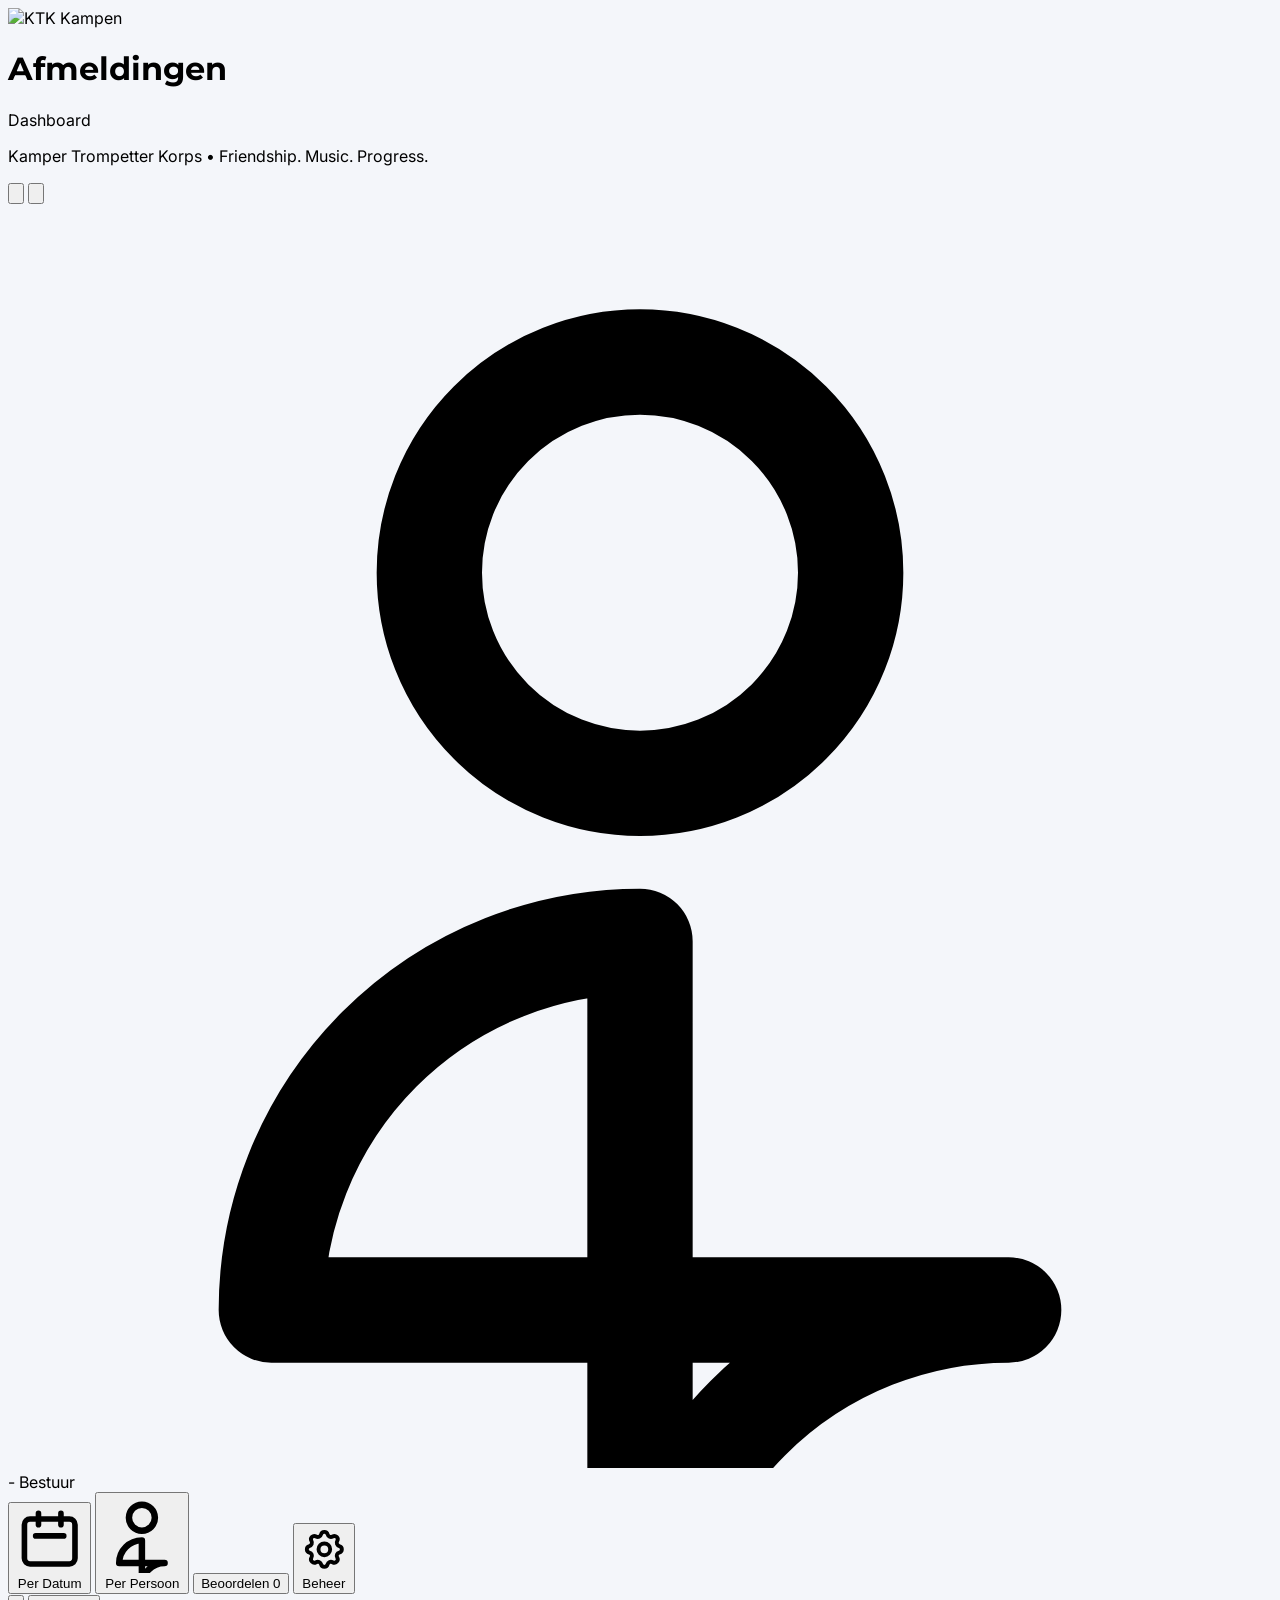
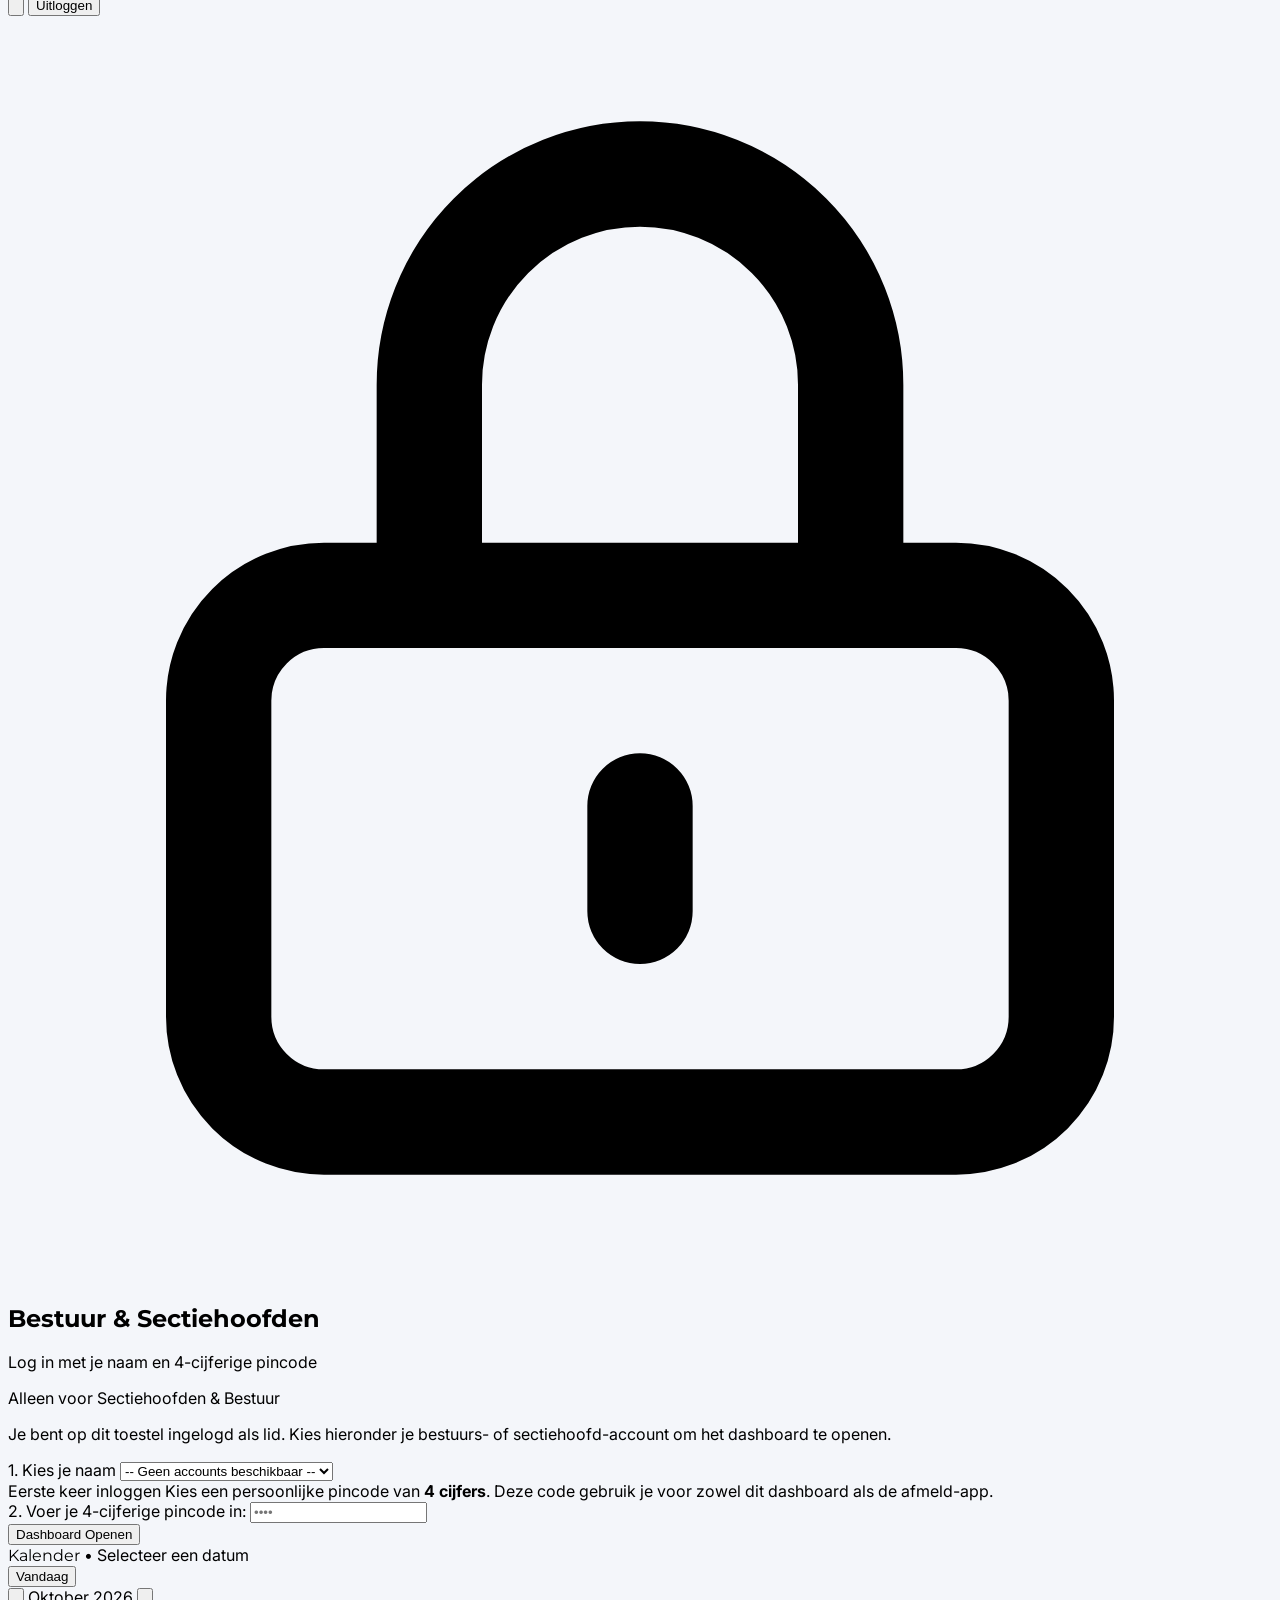
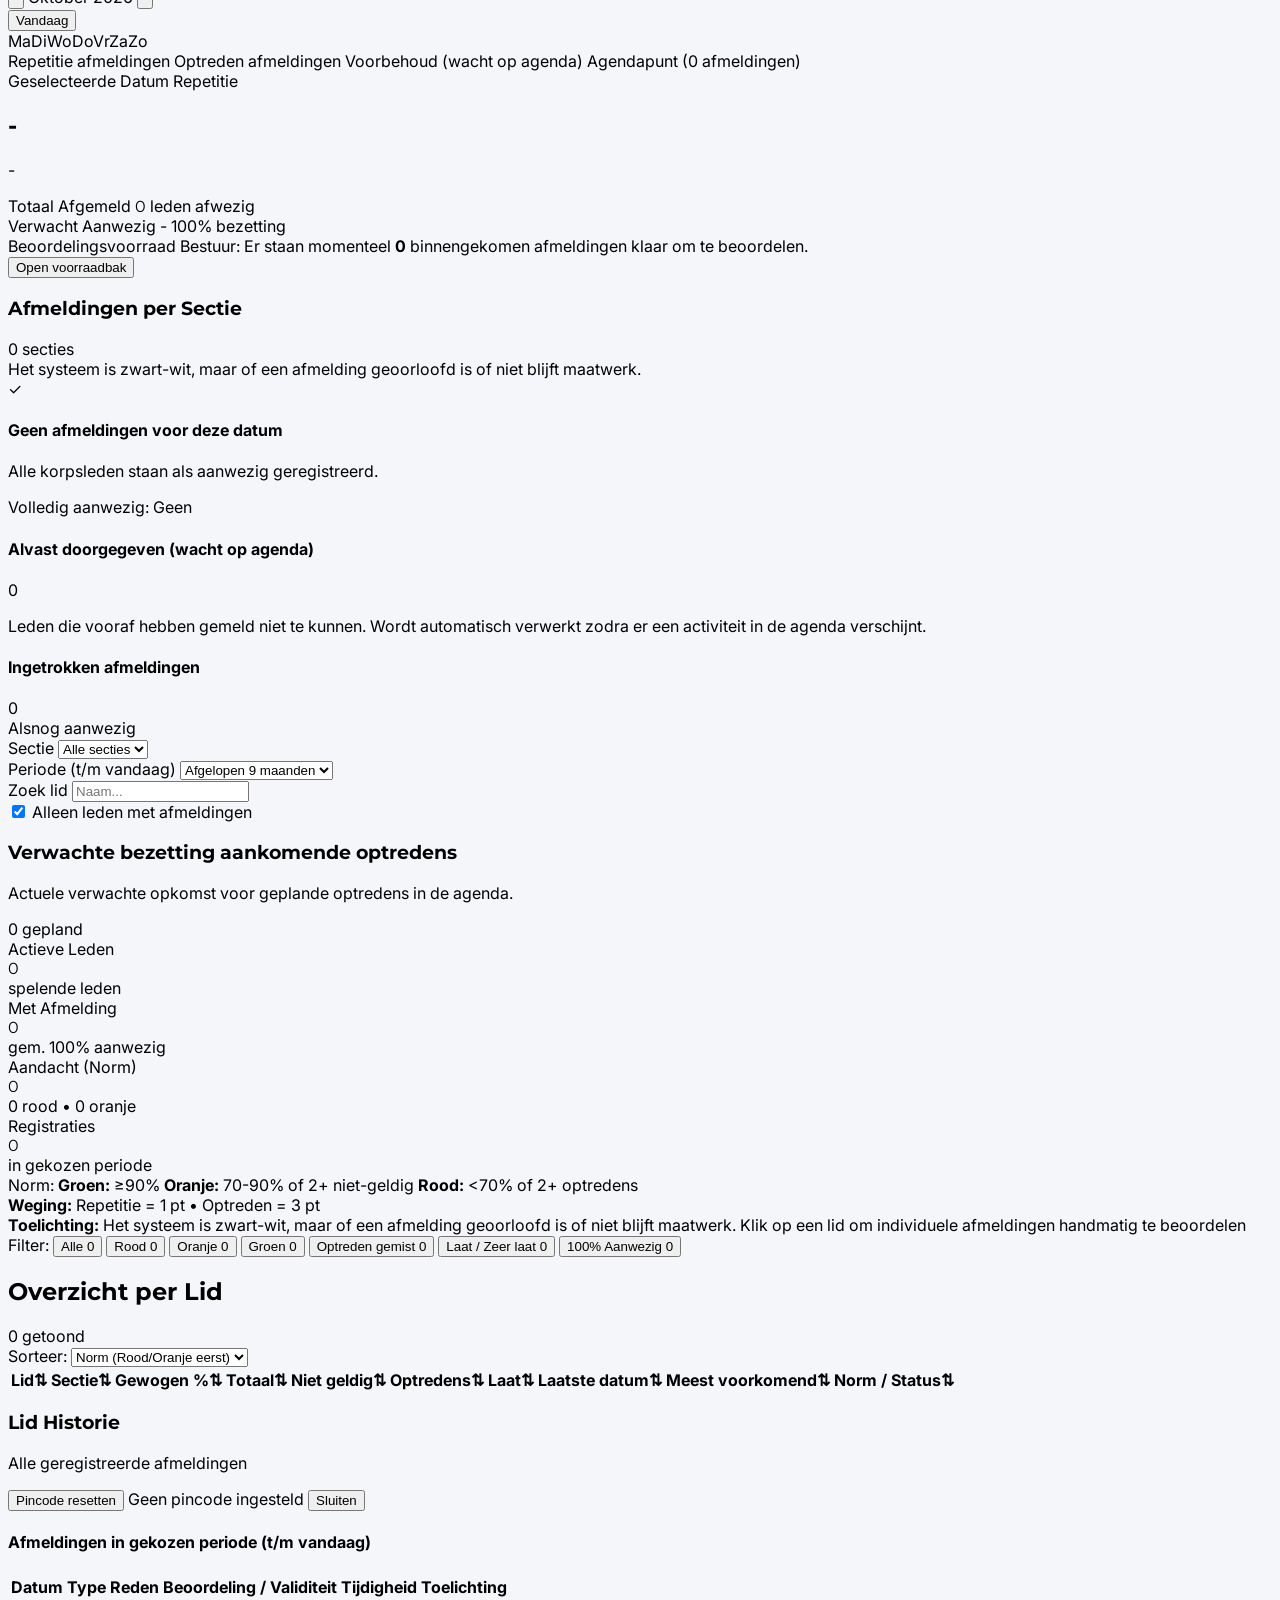
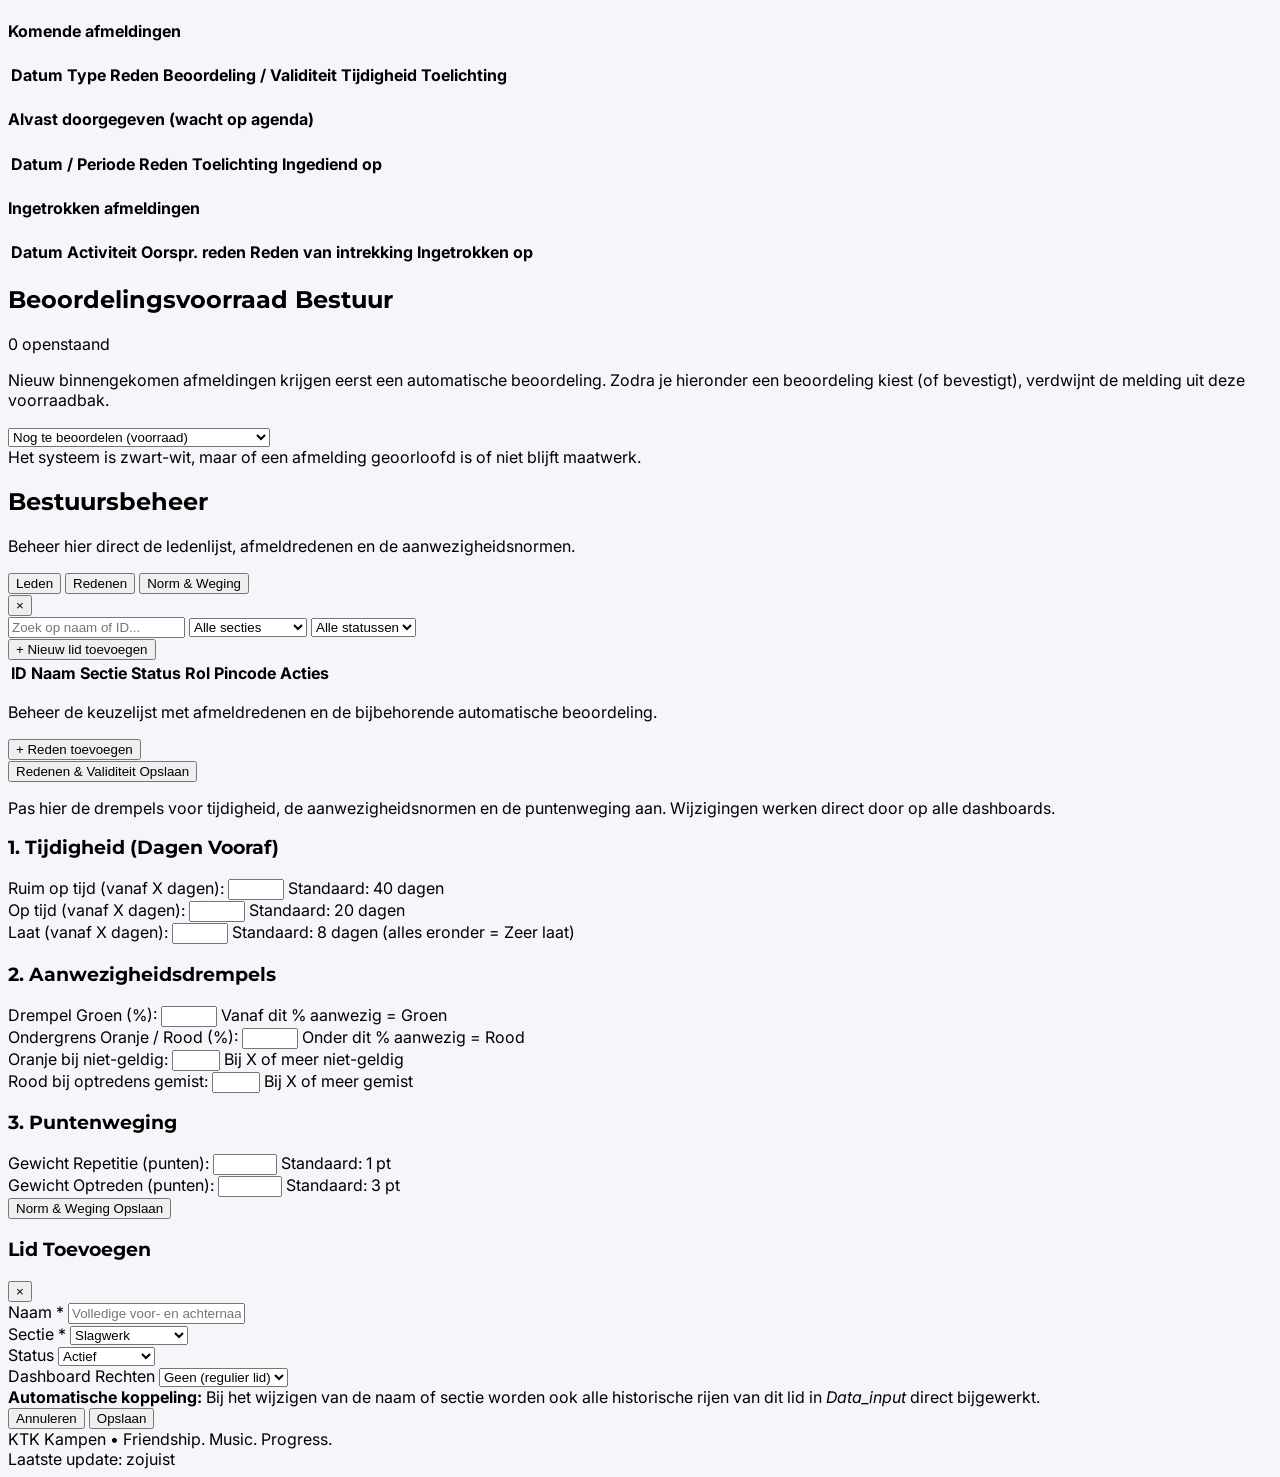
==== index.html @ 2cd96f95 "Upload index.html" ====
﻿<!DOCTYPE html>
<html lang="nl">
<head>
  <meta charset="UTF-8">
  <meta name="viewport" content="width=device-width, initial-scale=1.0, maximum-scale=1.0, user-scalable=no">
  <title>KTK Kampen - Afmeldingen Dashboard</title>
  <meta name="mobile-web-app-capable" content="yes">
  <meta name="apple-mobile-web-app-capable" content="yes">
  <link rel="icon" type="image/svg+xml" href="https://admin.ktkkampen.nl/uploads/KTK-logos/logo.svg">
  <link rel="apple-touch-icon" href="https://admin.ktkkampen.nl/uploads/KTK-logos/logo.svg">
  <link rel="manifest" href="./manifest-dashboard.json">
  <meta name="theme-color" content="#1B2654">
  <script src="https://cdn.tailwindcss.com"></script>
  <link rel="preconnect" href="https://fonts.googleapis.com">
  <link rel="preconnect" href="https://fonts.gstatic.com" crossorigin>
  <link href="https://fonts.googleapis.com/css2?family=Inter:wght@400;500;600;700;800&family=Montserrat:wght@700;800;900&display=swap" rel="stylesheet">
  <script>
    tailwind.config = {
      theme: {
        extend: {
          colors: {
            ktk: {
              navy: '#1B2654',
              blue: '#28367B',
              red: '#E30613',
              light: '#BCE3F9',
              bg: '#F4F6FA'
            }
          },
          fontFamily: {
            sans: ['Inter', 'sans-serif'],
            display: ['Montserrat', 'sans-serif']
          }
        }
      }
    }
  </script>
  <style>
    body { font-family: 'Inter', sans-serif; background-color: #F4F6FA; }
    h1, h2, h3, .font-display { font-family: 'Montserrat', sans-serif; }
    .badge-geldig { background-color: #ecfdf5; color: #065f46; border: 1px solid #a7f3d0; }
    .badge-niet { background-color: #fef2f2; color: #991b1b; border: 1px solid #fecaca; }
    .badge-bespreek { background-color: #fff7ed; color: #9a3412; border: 1px solid #fed7aa; }
    .badge-optijd { background-color: #f0f9ff; color: #075985; border: 1px solid #bae6fd; }
    .badge-laat { background-color: #fff7ed; color: #9a3412; border: 1px solid #fed7aa; }
    .badge-zeerlaat { background-color: #fff1f2; color: #9f1239; border: 1px solid #fecdd3; font-weight: 700; }
    .no-scrollbar::-webkit-scrollbar { display: none; }
    .no-scrollbar { -ms-overflow-style: none; scrollbar-width: none; }
  </style>
  <script>
    // Stuur ?page=afmelden op GitHub Pages automatisch door naar afmelden.html
    (function() {
      try {
        const params = new URLSearchParams(window.location.search);
        if ((params.get('page') || '').toLowerCase() === 'afmelden') {
          window.location.replace('./afmelden.html');
        }
      } catch (e) {}
    })();
  </script>
  <script>
    // =========================================================================
    // KTK GITHUB PAGES -> GOOGLE APPS SCRIPT API BRIDGE
    // Laat alle google.script.run aanroepen via fetch() werken op GitHub Pages,
    // zonder de bestaande Google Apps Script omgeving te verstoren.
    // =========================================================================
    (function() {
      if (typeof window.google !== 'undefined' && window.google.script && window.google.script.run) {
        return;
      }

      const KTK_API_URL = 'https://script.google.com/macros/s/AKfycbwhSIHa7asKuidwN5V31eK0GFrIV_zySqwW4AJsqw6pOmlAKLfaOLAcek_-uhy_qoFGGg/exec';

      const API_METHODS = [
        'getLedenInitData',
        'setupMemberPin',
        'loginMember',
        'submitMemberAbsence',
        'withdrawMemberAbsence',
        'getDashboardAuthInit',
        'setupDashboardPin',
        'loginDashboard',
        'getDashboardData',
        'resetMemberPinByAdmin',
        'setManualAbsenceJudgment',
        'saveMemberByAdmin',
        'deleteMemberByAdmin',
        'saveConfigReasonsByAdmin',
        'saveNormSettingsByAdmin'
      ];

      function createRunner(successHandler, failureHandler) {
        const runner = {
          withSuccessHandler: function(fn) {
            return createRunner(fn, failureHandler);
          },
          withFailureHandler: function(fn) {
            return createRunner(successHandler, fn);
          }
        };

        API_METHODS.forEach(function(methodName) {
          runner[methodName] = function() {
            const args = Array.prototype.slice.call(arguments);
            fetch(KTK_API_URL, {
              method: 'POST',
              headers: { 'Content-Type': 'text/plain;charset=utf-8' },
              body: JSON.stringify({ action: methodName, args: args }),
              redirect: 'follow'
            })
              .then(function(res) {
                if (!res.ok) throw new Error('Netwerkfout (' + res.status + ')');
                return res.json();
              })
              .then(function(data) {
                if (data && data.ok) {
                  if (typeof successHandler === 'function') {
                    successHandler(data.result);
                  }
                } else {
                  const errMsg = (data && data.error) ? data.error : 'Er is een onbekende fout opgetreden.';
                  if (typeof failureHandler === 'function') {
                    failureHandler(new Error(errMsg));
                  } else {
                    console.error('KTK API fout:', errMsg);
                  }
                }
              })
              .catch(function(err) {
                if (typeof failureHandler === 'function') {
                  failureHandler(err);
                } else {
                  console.error('KTK verbinding mislukt:', err);
                }
              });
          };
        });

        return runner;
      }

      window.google = {
        script: {
          run: createRunner(null, null)
        }
      };
    })();
  </script>
</head>
<body class="text-slate-800 antialiased min-h-screen flex flex-col">

  <!-- Header in KTK Kampen huisstijl -->
  <header class="bg-[#1B2654] text-white border-b-[3px] border-[#E30613] shadow-md sticky top-0 z-40">
    <div class="max-w-7xl mx-auto px-3 sm:px-6 py-2.5 sm:py-3 flex flex-col sm:flex-row sm:items-center justify-between gap-2.5 sm:gap-4">
      
      <!-- Logo + Titel + Mobiele Actieknoppen -->
      <div class="flex items-center justify-between w-full sm:w-auto">
        <div class="flex items-center space-x-3 min-w-0">
          <div class="h-9 sm:h-11 w-auto flex-shrink-0 flex items-center justify-center">
            <img src="https://admin.ktkkampen.nl/uploads/KTK-logos/logo.svg" alt="KTK Kampen" class="h-9 sm:h-11 w-auto object-contain" />
          </div>
          <div class="min-w-0">
            <div class="flex items-center space-x-2">
              <h1 class="text-sm sm:text-lg font-extrabold tracking-tight uppercase truncate">Afmeldingen</h1>
              <span class="bg-[#E30613] text-white text-[10px] font-bold px-1.5 py-0.5 rounded uppercase tracking-wider flex-shrink-0">Dashboard</span>
            </div>
            <p class="text-[11px] text-slate-300 font-medium truncate">Kamper Trompetter Korps &bull; Friendship. Music. Progress.</p>
          </div>
        </div>

        <!-- Mobiele snelknoppen (verversen + uitloggen) zodat header compact schaalt -->
        <div id="mobile-header-actions" class="hidden flex sm:hidden items-center space-x-1.5 flex-shrink-0">
          <button onclick="refreshData()" title="Gegevens verversen" class="p-2 bg-white/10 hover:bg-white/20 text-white rounded-lg border border-white/10 transition flex items-center justify-center">
            <svg id="refresh-icon-mob" class="w-4 h-4" fill="none" stroke="currentColor" viewBox="0 0 24 24"><path stroke-linecap="round" stroke-linejoin="round" stroke-width="2" d="M4 4v5h.582m15.356 2A8.001 8.001 0 004.582 9m0 0H9m11 11v-5h-.581m0 0a8.003 8.003 0 01-15.357-2m15.357 2H15"/></svg>
          </button>
          <button onclick="logoutDashboard()" title="Uitloggen" class="p-2 bg-white/10 hover:bg-[#E30613] text-white rounded-lg border border-white/10 transition flex items-center justify-center">
            <svg class="w-4 h-4" fill="none" stroke="currentColor" viewBox="0 0 24 24"><path stroke-linecap="round" stroke-linejoin="round" stroke-width="2" d="M17 16l4-4m0 0l-4-4m4 4H7m6 4v1a3 3 0 01-3 3H6a3 3 0 01-3-3V7a3 3 0 013-3h4a3 3 0 013 3v1"/></svg>
          </button>
        </div>
      </div>

      <!-- Navigatie Knoppen, Ingelogd Lid & Ververs knop -->
      <div id="header-controls" class="hidden flex items-center justify-between sm:justify-end gap-2 w-full sm:w-auto">
        <div id="admin-user-badge" class="hidden lg:flex items-center space-x-2 bg-white/10 px-3 py-1.5 rounded-lg border border-white/10 text-xs text-slate-200">
          <svg class="w-3.5 h-3.5 text-[#BCE3F9]" fill="none" stroke="currentColor" viewBox="0 0 24 24"><path stroke-linecap="round" stroke-linejoin="round" stroke-width="2" d="M16 7a4 4 0 11-8 0 4 4 0 018 0zM12 14a7 7 0 00-7 7h14a7 7 0 00-7 7z"/></svg>
          <span id="admin-user-name" class="font-semibold text-white">-</span>
          <span id="admin-user-role" class="text-[10px] bg-[#BCE3F9] text-[#1B2654] font-bold px-1.5 py-0.5 rounded uppercase tracking-wide">Bestuur</span>
        </div>

        <div id="nav-tabs-grid" class="grid grid-cols-2 sm:flex bg-black/25 p-1 rounded-lg border border-white/10 w-full sm:w-auto gap-0.5">
          <button id="nav-btn-1" onclick="switchPage(1)" class="px-2.5 sm:px-3.5 py-1.5 rounded-md text-xs font-bold uppercase tracking-wider transition flex items-center justify-center space-x-1.5 bg-[#E30613] text-white shadow-sm">
            <svg class="w-3.5 h-3.5 flex-shrink-0 hidden sm:inline" fill="none" stroke="currentColor" viewBox="0 0 24 24"><path stroke-linecap="round" stroke-linejoin="round" stroke-width="2" d="M8 7V3m8 4V3m-9 8h10M5 21h14a2 2 0 002-2V7a2 2 0 00-2-2H5a2 2 0 00-2 2v12a2 2 0 002 2z"/></svg>
            <span>Per Datum</span>
          </button>
          <button id="nav-btn-2" onclick="switchPage(2)" class="px-2.5 sm:px-3.5 py-1.5 rounded-md text-xs font-bold uppercase tracking-wider transition flex items-center justify-center space-x-1.5 text-slate-300 hover:text-white">
            <svg class="w-3.5 h-3.5 flex-shrink-0 hidden sm:inline" fill="none" stroke="currentColor" viewBox="0 0 24 24"><path stroke-linecap="round" stroke-linejoin="round" stroke-width="2" d="M16 7a4 4 0 11-8 0 4 4 0 018 0zM12 14a7 7 0 00-7 7h14a7 7 0 00-7 7z"/></svg>
            <span>Per Persoon</span>
          </button>
          <button id="nav-btn-3" onclick="switchPage(3)" class="hidden px-2.5 sm:px-3.5 py-1.5 rounded-md text-xs font-bold uppercase tracking-wider transition flex items-center justify-center space-x-1.5 text-slate-300 hover:text-white">
            <span>Beoordelen</span>
            <span id="inbox-nav-badge" class="bg-[#E30613] text-white text-[10px] font-extrabold px-1.5 py-0.2 rounded-full">0</span>
          </button>
          <button id="nav-btn-4" onclick="switchPage(4)" class="hidden px-2.5 sm:px-3.5 py-1.5 rounded-md text-xs font-bold uppercase tracking-wider transition flex items-center justify-center space-x-1.5 text-slate-300 hover:text-white">
            <svg class="w-3.5 h-3.5 flex-shrink-0 hidden sm:inline" fill="none" stroke="currentColor" viewBox="0 0 24 24"><path stroke-linecap="round" stroke-linejoin="round" stroke-width="2" d="M10.325 4.317c.426-1.756 2.924-1.756 3.35 0a1.724 1.724 0 002.573 1.066c1.543-.94 3.31.826 2.37 2.37a1.724 1.724 0 001.065 2.572c1.756.426 1.756 2.924 0 3.35a1.724 1.724 0 00-1.066 2.573c.94 1.543-.826 3.31-2.37 2.37a1.724 1.724 0 00-2.572 1.065c-.426 1.756-2.924 1.756-3.35 0a1.724 1.724 0 00-2.573-1.066c-1.543.94-3.31-.826-2.37-2.37a1.724 1.724 0 00-1.065-2.572c-1.756-.426-1.756-2.924 0-3.35a1.724 1.724 0 001.066-2.573c-.94-1.543.826-3.31 2.37-2.37.996.608 2.296.07 2.572-1.065z"/><path stroke-linecap="round" stroke-linejoin="round" stroke-width="2" d="M15 12a3 3 0 11-6 0 3 3 0 016 0z"/></svg>
            <span>Beheer</span>
          </button>
        </div>

        <!-- Realtime Verversen (Desktop) -->
        <button onclick="refreshData()" title="Gegevens verversen" class="hidden sm:flex p-2 bg-white/10 hover:bg-white/20 text-slate-200 hover:text-white rounded-lg border border-white/10 transition items-center justify-center">
          <svg id="refresh-icon" class="w-4 h-4" fill="none" stroke="currentColor" viewBox="0 0 24 24"><path stroke-linecap="round" stroke-linejoin="round" stroke-width="2" d="M4 4v5h.582m15.356 2A8.001 8.001 0 004.582 9m0 0H9m11 11v-5h-.581m0 0a8.003 8.003 0 01-15.357-2m15.357 2H15"/></svg>
        </button>

        <!-- Uitloggen (Desktop) -->
        <button onclick="logoutDashboard()" title="Uitloggen" class="hidden sm:inline-flex px-3 py-2 bg-white/10 hover:bg-[#E30613] text-slate-200 hover:text-white rounded-lg border border-white/10 transition text-xs font-semibold">
          Uitloggen
        </button>
      </div>

    </div>
  </header>

  <!-- Hoofdinhoud -->
  <main class="max-w-7xl w-full mx-auto p-3 sm:p-6 flex-1 space-y-4 sm:space-y-6">

    <!-- ============================================== -->
    <!-- INLOGSCHERM VOOR BESTUUR & SECTIEHOOFDEN       -->
    <!-- ============================================== -->
    <div id="dashboard-auth-view" class="max-w-md mx-auto mt-4 sm:mt-10 bg-white rounded-xl shadow-sm border border-slate-200 overflow-hidden">
      <div class="bg-[#1B2654] px-5 py-4 text-white border-b-[3px] border-[#E30613]">
        <div class="flex items-center space-x-3">
          <div class="w-9 h-9 rounded-lg bg-white/10 flex items-center justify-center flex-shrink-0">
            <svg class="w-5 h-5 text-[#BCE3F9]" fill="none" stroke="currentColor" viewBox="0 0 24 24"><path stroke-linecap="round" stroke-linejoin="round" stroke-width="2" d="M12 15v2m-6 4h12a2 2 0 002-2v-6a2 2 0 00-2-2H6a2 2 0 00-2 2v6a2 2 0 002 2zm10-10V7a4 4 0 00-8 0v4h8z"/></svg>
          </div>
          <div>
            <h2 class="text-sm sm:text-base font-extrabold uppercase tracking-wide">Bestuur &amp; Sectiehoofden</h2>
            <p class="text-[11px] text-slate-300">Log in met je naam en 4-cijferige pincode</p>
          </div>
        </div>
      </div>

      <div class="p-4 sm:p-5 space-y-4">
        <div id="dash-auth-unauthorized-banner" class="hidden bg-orange-50 border border-orange-300 text-orange-900 rounded-lg p-3 text-xs space-y-1">
          <div class="font-bold">Alleen voor Sectiehoofden &amp; Bestuur</div>
          <p id="dash-auth-unauthorized-text">Je bent op dit toestel ingelogd als lid. Kies hieronder je bestuurs- of sectiehoofd-account om het dashboard te openen.</p>
        </div>

        <div>
          <label class="block text-[11px] font-bold uppercase tracking-wider text-slate-600 mb-1.5">
            1. Kies je naam
          </label>
          <select id="dash-login-select" onchange="onSelectDashboardAdmin()" class="w-full rounded-lg border border-slate-300 bg-slate-50 px-3 py-2.5 text-sm font-semibold text-slate-800 focus:outline-none focus:ring-2 focus:ring-[#28367B]">
            <option value="">-- Bezig met laden... --</option>
          </select>
        </div>

        <div id="dash-pin-box" class="hidden space-y-3 pt-3 border-t border-slate-100">
          <div id="dash-pin-setup-banner" class="hidden bg-blue-50 border border-blue-200 rounded-lg p-3 text-xs text-[#1B2654]">
            <span class="font-bold block mb-0.5">Eerste keer inloggen</span>
            Kies een persoonlijke pincode van <b>4 cijfers</b>. Deze code gebruik je voor zowel dit dashboard als de afmeld-app.
          </div>

          <div>
            <label id="dash-pin-label" class="block text-[11px] font-bold uppercase tracking-wider text-slate-600 mb-1.5">
              2. Voer je 4-cijferige pincode in:
            </label>
            <input type="password" id="dash-pin-input" inputmode="numeric" pattern="[0-9]*" maxlength="4" placeholder="••••"
              onkeydown="if(event.key==='Enter') submitDashboardAuth()"
              class="w-full text-center tracking-[0.5em] text-xl font-bold rounded-lg border border-slate-300 bg-slate-50 px-4 py-2.5 text-slate-900 focus:outline-none focus:ring-2 focus:ring-[#28367B]" />
          </div>

          <div id="dash-auth-error" class="hidden bg-red-50 border border-red-200 text-red-700 rounded-lg p-3 text-xs font-semibold"></div>

          <button type="button" id="dash-auth-btn" onclick="submitDashboardAuth()" class="w-full py-2.5 rounded-lg bg-[#E30613] hover:bg-red-700 text-white font-bold uppercase tracking-wider text-xs sm:text-sm shadow-sm transition flex items-center justify-center space-x-2">
            <span id="dash-auth-btn-text">Dashboard Openen</span>
          </button>
        </div>
      </div>
    </div>

    <!-- ============================================== -->
    <!-- PAGINA 1: AFMELDINGEN PER DATUM                -->
    <!-- ============================================== -->
    <div id="page-1" class="hidden space-y-4 sm:space-y-6">
      
      <!-- Bovenbalk: Maandkalender & Totaal Afgemeld Card -->
      <div class="grid grid-cols-1 lg:grid-cols-3 gap-4">
        
        <!-- Kalender Component (2 kolommen op desktop) -->
        <div class="lg:col-span-2 bg-white rounded-xl p-3.5 sm:p-5 shadow-sm border border-slate-200">
          <div class="flex flex-col sm:flex-row sm:items-center justify-between gap-2 pb-3 border-b border-slate-100">
            <div class="flex items-center justify-between">
              <div class="flex items-center space-x-2">
                <span class="text-xs font-extrabold uppercase tracking-wider text-[#1B2654] font-display">Kalender</span>
                <span class="text-xs text-slate-400 hidden sm:inline">&bull; Selecteer een datum</span>
              </div>
              <button onclick="jumpToCurrentMonth()" class="sm:hidden text-[11px] font-semibold text-[#28367B] bg-slate-100 hover:bg-slate-200 px-2.5 py-1 rounded-md transition">
                Vandaag
              </button>
            </div>
            
            <!-- Maand navigatie -->
            <div class="flex items-center justify-between sm:justify-end space-x-1.5">
              <div class="flex items-center justify-between w-full sm:w-auto bg-slate-50 border border-slate-200 rounded-lg p-0.5">
                <button onclick="changeMonth(-1)" class="p-1.5 rounded-md hover:bg-white text-slate-600 transition" title="Vorige maand">
                  <svg class="w-4 h-4" fill="none" stroke="currentColor" viewBox="0 0 24 24"><path stroke-linecap="round" stroke-linejoin="round" stroke-width="2" d="M15 19l-7-7 7-7"/></svg>
                </button>
                <span id="calendar-month-year" class="text-xs sm:text-sm font-bold text-slate-800 min-w-[125px] text-center px-2">Oktober 2026</span>
                <button onclick="changeMonth(1)" class="p-1.5 rounded-md hover:bg-white text-slate-600 transition" title="Volgende maand">
                  <svg class="w-4 h-4" fill="none" stroke="currentColor" viewBox="0 0 24 24"><path stroke-linecap="round" stroke-linejoin="round" stroke-width="2" d="M9 5l7 7-7 7"/></svg>
                </button>
              </div>
              <button onclick="jumpToCurrentMonth()" class="hidden sm:inline-block text-[11px] font-semibold text-[#1B2654] bg-slate-100 hover:bg-slate-200 px-2.5 py-1.5 rounded-lg border border-slate-200 transition">
                Vandaag
              </button>
            </div>
          </div>

          <!-- Dagen van de week -->
          <div class="grid grid-cols-7 gap-1 text-center text-[10px] sm:text-[11px] font-bold uppercase text-slate-400 mt-3 mb-1.5">
            <span>Ma</span><span>Di</span><span>Wo</span><span>Do</span><span>Vr</span><span>Za</span><span>Zo</span>
          </div>

          <!-- Kalender Dagen Grid -->
          <div id="calendar-days-grid" class="grid grid-cols-7 gap-1 sm:gap-1.5">
            <!-- Dynamisch opgebouwd via JS -->
          </div>

          <!-- Kalender Legenda -->
          <div class="mt-3.5 pt-2.5 border-t border-slate-100 grid grid-cols-2 sm:flex sm:flex-wrap items-center gap-x-4 gap-y-1.5 text-[10px] font-medium text-slate-500">
            <span class="inline-flex items-center space-x-1.5"><span class="w-2.5 h-2.5 rounded-full bg-[#28367B] inline-block flex-shrink-0"></span><span class="truncate">Repetitie afmeldingen</span></span>
            <span class="inline-flex items-center space-x-1.5"><span class="w-2.5 h-2.5 rounded-full bg-[#E30613] inline-block flex-shrink-0"></span><span class="truncate">Optreden afmeldingen</span></span>
            <span class="inline-flex items-center space-x-1.5"><span class="w-2.5 h-2.5 rounded-full bg-orange-500 inline-block flex-shrink-0"></span><span class="truncate">Voorbehoud (wacht op agenda)</span></span>
            <span class="inline-flex items-center space-x-1.5"><span class="w-2.5 h-2.5 rounded-full bg-emerald-500 inline-block flex-shrink-0"></span><span class="truncate">Agendapunt (0 afmeldingen)</span></span>
          </div>
        </div>

        <!-- Geselecteerde Datum & Bezetting Card -->
        <div class="bg-[#1B2654] text-white rounded-xl p-4 sm:p-5 shadow-sm flex flex-col justify-between border-t-4 border-[#E30613]">
          <div>
            <div class="flex items-center justify-between gap-2">
              <span class="text-[11px] font-bold uppercase tracking-wider text-[#BCE3F9]">Geselecteerde Datum</span>
              <span id="event-type-badge" class="px-2.5 py-0.5 rounded text-[10px] font-extrabold uppercase tracking-wider bg-[#E30613] text-white">
                Repetitie
              </span>
            </div>
            
            <h2 id="selected-date-display" class="text-lg sm:text-xl font-extrabold text-white mt-2 leading-snug">
              -
            </h2>
            <p id="selected-day-subtext" class="text-xs text-slate-300 font-medium mt-1 break-words">
              -
            </p>
          </div>

          <div class="mt-5 pt-4 border-t border-white/10 grid grid-cols-2 gap-3 items-end">
            <div>
              <span class="text-[10px] sm:text-[11px] font-bold uppercase tracking-wider text-slate-300 block">Totaal Afgemeld</span>
              <span id="kpi-total-display" class="text-3xl sm:text-4xl font-black text-white tracking-tight font-display">0</span>
              <span id="kpi-total-sublabel" class="text-[11px] text-slate-300 font-medium block">leden afwezig</span>
            </div>
            <div class="text-right bg-white/10 border border-white/10 rounded-lg px-3 py-2">
              <span class="text-[10px] font-bold uppercase tracking-wider text-[#BCE3F9] block">Verwacht Aanwezig</span>
              <span id="kpi-present-display" class="text-base sm:text-lg font-extrabold text-white">-</span>
              <span id="kpi-present-pct" class="text-[10px] text-emerald-300 font-semibold block">100% bezetting</span>
            </div>
          </div>
        </div>

      </div>

      <!-- Snelkoppeling naar Bestuur Voorraadbak (alleen zichtbaar voor Bestuur indien er openstaande afmeldingen zijn) -->
      <div id="bestuur-inbox-callout-p1" class="hidden bg-white border border-slate-200 border-l-4 border-l-[#E30613] rounded-xl p-3.5 shadow-sm flex flex-col sm:flex-row sm:items-center justify-between gap-2.5">
        <div class="text-xs text-slate-700">
          <span class="font-extrabold text-[#1B2654] uppercase tracking-wide">Beoordelingsvoorraad Bestuur:</span>
          <span class="ml-1">Er staan momenteel <strong id="inbox-callout-count-p1" class="text-[#E30613]">0</strong> binnengekomen afmeldingen klaar om te beoordelen.</span>
        </div>
        <button onclick="switchPage(3)" class="self-start sm:self-auto px-3 py-1.5 rounded-lg bg-[#1B2654] hover:bg-[#28367B] text-white text-xs font-bold uppercase tracking-wider transition flex-shrink-0">
          Open voorraadbak
        </button>
      </div>

      <!-- Sectie Overzicht (Grid) -->
      <div>
        <div class="flex flex-col sm:flex-row sm:items-center justify-between gap-2 mb-3">
          <div class="flex items-center space-x-2">
            <h3 class="text-xs sm:text-sm font-extrabold text-[#1B2654] uppercase tracking-wider">Afmeldingen per Sectie</h3>
            <span id="sections-active-count" class="text-[11px] bg-slate-200 text-slate-700 font-semibold px-2 py-0.5 rounded-md">0 secties</span>
          </div>
          <!-- Maatwerk disclaimer vlak bij de afmeldingen -->
          <div class="text-[11px] text-slate-600 bg-white border border-slate-200 border-l-4 border-l-[#28367B] px-3 py-1.5 rounded-lg shadow-xs">
            Het systeem is zwart-wit, maar of een afmelding geoorloofd is of niet blijft maatwerk.
          </div>
        </div>

        <!-- Grid van secties -->
        <div id="section-bins-container" class="grid grid-cols-1 md:grid-cols-2 lg:grid-cols-3 gap-3.5 sm:gap-4">
          <!-- Dynamisch opgebouwd per sectie -->
        </div>

        <!-- Lege status indien geen afmeldingen -->
        <div id="no-absences-banner" class="hidden bg-white border border-slate-200 rounded-xl p-6 sm:p-8 text-center shadow-sm">
          <div id="no-absences-icon" class="w-10 h-10 rounded-full bg-emerald-50 text-emerald-600 flex items-center justify-center mx-auto mb-2.5 font-bold text-lg">&#10003;</div>
          <h4 id="no-absences-title" class="text-sm sm:text-base font-bold text-slate-800">Geen afmeldingen voor deze datum</h4>
          <p id="no-absences-desc" class="text-xs text-slate-500 mt-1">Alle korpsleden staan als aanwezig geregistreerd.</p>
        </div>

        <!-- Status overige secties zonder afmeldingen -->
        <div id="present-sections-banner" class="mt-3.5 bg-white border border-slate-200 rounded-xl p-3 text-xs text-slate-600 flex flex-wrap items-center gap-1.5 shadow-sm">
          <span class="font-bold text-emerald-700">Volledig aanwezig:</span>
          <span id="present-sections-list" class="text-slate-600">Geen</span>
        </div>

        <!-- Voorbehoud voor deze datum (wacht op Socie-agenda) -->
        <div id="voorbehoud-date-section" class="hidden mt-4 bg-orange-50/70 border border-orange-200 rounded-xl p-3.5 sm:p-4 shadow-sm">
          <div class="flex flex-col sm:flex-row sm:items-center justify-between gap-2 pb-2.5 border-b border-orange-200/80">
            <div>
              <div class="flex items-center space-x-2">
                <h4 class="text-xs sm:text-sm font-extrabold text-orange-950 uppercase tracking-wider">Alvast doorgegeven (wacht op agenda)</h4>
                <span id="voorbehoud-date-count" class="bg-orange-200 text-orange-950 text-[11px] font-bold px-2 py-0.5 rounded-md">0</span>
              </div>
              <p class="text-[11px] text-orange-800 mt-0.5">
                Leden die vooraf hebben gemeld niet te kunnen. Wordt automatisch verwerkt zodra er een activiteit in de agenda verschijnt.
              </p>
            </div>
          </div>
          <div id="voorbehoud-date-list" class="grid grid-cols-1 md:grid-cols-2 lg:grid-cols-3 gap-3 mt-3">
          </div>
        </div>

        <!-- Ingetrokken afmeldingen voor deze datum -->
        <div id="withdrawn-date-section" class="hidden mt-4 bg-white border border-slate-200 rounded-xl p-3.5 sm:p-4 shadow-sm">
          <div class="flex items-center justify-between pb-2.5 border-b border-slate-100">
            <div class="flex items-center space-x-2">
              <h4 class="text-xs sm:text-sm font-extrabold text-slate-700 uppercase tracking-wider">Ingetrokken afmeldingen</h4>
              <span id="withdrawn-date-count" class="bg-slate-100 text-slate-700 text-[11px] font-semibold px-2 py-0.5 rounded-md">0</span>
            </div>
            <span class="text-[11px] text-emerald-700 font-medium">Alsnog aanwezig</span>
          </div>
          <div id="withdrawn-date-list" class="grid grid-cols-1 md:grid-cols-2 gap-2.5 mt-3">
          </div>
        </div>
      </div>

    </div>

    <!-- ============================================== -->
    <!-- PAGINA 2: OVERZICHT PER PERSOON                -->
    <!-- ============================================== -->
    <div id="page-2" class="space-y-4 sm:space-y-5 hidden">
      
      <!-- Filters (Mobielvriendelijk uitgelijnd) -->
      <div class="bg-white p-3.5 sm:p-4 rounded-xl shadow-sm border border-slate-200 space-y-3">
        <div class="grid grid-cols-1 sm:grid-cols-2 lg:grid-cols-4 gap-3">
          <div>
            <label class="block text-[11px] font-bold uppercase tracking-wider text-slate-500 mb-1">Sectie</label>
            <select id="person-sectie-filter" onchange="renderPage2()" class="w-full bg-slate-50 border border-slate-300 rounded-lg px-3 py-2 text-xs font-semibold text-slate-800 focus:outline-none focus:ring-2 focus:ring-[#28367B]">
              <option value="ALL">Alle secties</option>
              <option value="Slagwerk">Slagwerk</option>
              <option value="Trompet">Trompet</option>
              <option value="Trombone">Trombone</option>
              <option value="Sousafoon">Sousafoon</option>
              <option value="Mellofoon">Mellofoon</option>
              <option value="Bariton">Bariton</option>
              <option value="Maitre">Maitre</option>
            </select>
          </div>

          <div>
            <label class="block text-[11px] font-bold uppercase tracking-wider text-slate-500 mb-1">Periode (t/m vandaag)</label>
            <select id="person-period-filter" onchange="renderPage2()" class="w-full bg-slate-50 border border-slate-300 rounded-lg px-3 py-2 text-xs font-semibold text-slate-800 focus:outline-none focus:ring-2 focus:ring-[#28367B]">
              <option value="rolling" selected>Afgelopen 9 maanden</option>
              <option value="90d">Afgelopen 90 dagen</option>
              <option value="season">Lopend seizoen</option>
              <option value="all">Volledige historie</option>
            </select>
          </div>

          <div>
            <label class="block text-[11px] font-bold uppercase tracking-wider text-slate-500 mb-1">Zoek lid</label>
            <input type="text" id="person-search" onkeyup="renderPage2()" placeholder="Naam..." class="w-full bg-slate-50 border border-slate-300 rounded-lg px-3 py-2 text-xs text-slate-800 focus:outline-none focus:ring-2 focus:ring-[#28367B]">
          </div>

          <div class="flex items-end pb-1">
            <label class="inline-flex items-center space-x-2 text-xs font-medium text-slate-700 cursor-pointer select-none">
              <input type="checkbox" id="person-only-absent" onchange="renderPage2()" checked class="w-4 h-4 rounded text-[#28367B] focus:ring-[#28367B]">
              <span>Alleen leden met afmeldingen</span>
            </label>
          </div>
        </div>
      </div>

      <!-- Aankomende Optredens Bezetting op Pagina 2 -->
      <div class="bg-white border border-slate-200 rounded-xl p-3.5 sm:p-4 shadow-sm">
        <div class="flex flex-col sm:flex-row sm:items-center justify-between gap-2 pb-2.5 border-b border-slate-100">
          <div>
            <h3 class="text-xs sm:text-sm font-extrabold text-[#1B2654] uppercase tracking-wider">Verwachte bezetting aankomende optredens</h3>
            <p class="text-[11px] text-slate-500">Actuele verwachte opkomst voor geplande optredens in de agenda.</p>
          </div>
          <span id="upcoming-optredens-count-p2" class="text-[11px] bg-red-50 text-[#E30613] border border-red-200 font-bold px-2.5 py-0.5 rounded-md self-start sm:self-auto flex-shrink-0">0 gepland</span>
        </div>
        <div id="upcoming-optredens-list-p2" class="grid grid-cols-1 md:grid-cols-2 gap-3 mt-3">
        </div>
      </div>

      <!-- KPI Scorecards -->
      <div class="grid grid-cols-2 md:grid-cols-4 gap-2.5 sm:gap-4">
        <div class="bg-white border border-slate-200 rounded-xl p-3.5 sm:p-4 shadow-sm border-l-4 border-l-[#1B2654]">
          <span class="text-[10px] sm:text-[11px] font-bold text-slate-500 uppercase tracking-wider block truncate">Actieve Leden</span>
          <div class="text-2xl sm:text-3xl font-extrabold text-[#1B2654] mt-1 font-display" id="kpi-members-count">0</div>
          <span class="text-[11px] text-slate-400 font-medium block truncate">spelende leden</span>
        </div>

        <div class="bg-white border border-slate-200 rounded-xl p-3.5 sm:p-4 shadow-sm border-l-4 border-l-[#28367B]">
          <span class="text-[10px] sm:text-[11px] font-bold text-slate-500 uppercase tracking-wider block truncate">Met Afmelding</span>
          <div class="text-2xl sm:text-3xl font-extrabold text-[#28367B] mt-1 font-display" id="kpi-members-absent">0</div>
          <span class="text-[11px] text-slate-500 font-medium block truncate" id="kpi-avg-weighted">gem. 100% aanwezig</span>
        </div>

        <div class="bg-white border border-slate-200 rounded-xl p-3.5 sm:p-4 shadow-sm border-l-4 border-l-orange-500">
          <span class="text-[10px] sm:text-[11px] font-bold text-slate-500 uppercase tracking-wider block truncate">Aandacht (Norm)</span>
          <div class="text-2xl sm:text-3xl font-extrabold text-[#E30613] mt-1 font-display" id="kpi-flagged-count">0</div>
          <span class="text-[11px] text-slate-500 font-medium block truncate" id="kpi-flagged-sub">0 rood &bull; 0 oranje</span>
        </div>

        <div class="bg-white border border-slate-200 rounded-xl p-3.5 sm:p-4 shadow-sm border-l-4 border-l-slate-400">
          <span class="text-[10px] sm:text-[11px] font-bold text-slate-500 uppercase tracking-wider block truncate">Registraties</span>
          <div class="text-2xl sm:text-3xl font-extrabold text-slate-800 mt-1 font-display" id="kpi-total-absences">0</div>
          <span class="text-[11px] text-slate-400 font-medium block truncate">in gekozen periode</span>
        </div>
      </div>

      <!-- Norm Overzichtsbalk + Maatwerk Disclaimer vlak boven de ledentabel -->
      <div class="bg-white border border-slate-200 rounded-xl p-3.5 space-y-2.5 shadow-sm">
        <div class="flex flex-wrap items-center justify-between gap-2 text-[11px] text-slate-600">
          <div class="flex flex-wrap items-center gap-x-3 gap-y-1">
            <span class="font-bold uppercase tracking-wider text-[#1B2654]">Norm:</span>
            <span class="inline-flex items-center gap-1"><span class="w-2 h-2 rounded-full bg-emerald-500"></span><b>Groen:</b> &ge;<span id="norm-lbl-groen">90</span>%</span>
            <span class="inline-flex items-center gap-1"><span class="w-2 h-2 rounded-full bg-orange-500"></span><b class="text-orange-700">Oranje:</b> <span id="norm-lbl-oranje">70-90</span>% of <span id="norm-lbl-ng">2</span>+ niet-geldig</span>
            <span class="inline-flex items-center gap-1"><span class="w-2 h-2 rounded-full bg-[#E30613]"></span><b class="text-[#E30613]">Rood:</b> &lt;<span id="norm-lbl-rood">70</span>% of <span id="norm-lbl-opt">2</span>+ optredens</span>
          </div>
          <div class="text-slate-500 text-[10px] sm:text-[11px]">
            <b>Weging:</b> Repetitie = <span id="norm-lbl-w-rep">1</span> pt &bull; Optreden = <span id="norm-lbl-w-opt">3</span> pt
          </div>
        </div>
        <div class="pt-2 border-t border-slate-100 text-[11px] text-slate-600 flex items-center justify-between flex-wrap gap-2">
          <span><strong>Toelichting:</strong> Het systeem is zwart-wit, maar of een afmelding geoorloofd is of niet blijft maatwerk.</span>
          <span id="bestuur-hint-p2" class="hidden text-[11px] font-semibold text-[#28367B]">Klik op een lid om individuele afmeldingen handmatig te beoordelen</span>
        </div>
      </div>

      <!-- Snelfilters (Horizontaal scrolbaar op mobiel zodat het nooit rommelig breekt) -->
      <div class="bg-white p-2.5 sm:p-3 rounded-xl shadow-sm border border-slate-200 flex items-center gap-1.5 overflow-x-auto no-scrollbar">
        <span class="text-[10px] font-bold uppercase tracking-wider text-slate-400 px-1 flex-shrink-0">Filter:</span>
        <button id="qf-all" onclick="setQuickFilter('ALL')" class="px-2.5 py-1.5 rounded-lg font-semibold text-xs transition whitespace-nowrap bg-[#1B2654] text-white flex items-center space-x-1.5 flex-shrink-0">
          <span>Alle</span>
          <span id="qf-count-all" class="bg-white/20 text-white text-[10px] px-1.5 py-0.2 rounded font-bold">0</span>
        </button>
        <button id="qf-rood" onclick="setQuickFilter('ROOD')" class="px-2.5 py-1.5 rounded-lg font-semibold text-xs transition whitespace-nowrap bg-slate-50 text-[#E30613] border border-slate-200 hover:bg-red-50 flex items-center space-x-1.5 flex-shrink-0">
          <span class="w-2 h-2 rounded-full bg-[#E30613]"></span>
          <span>Rood</span>
          <span id="qf-count-rood" class="bg-red-100 text-[#E30613] text-[10px] px-1.5 py-0.2 rounded font-bold">0</span>
        </button>
        <button id="qf-oranje" onclick="setQuickFilter('ORANJE')" class="px-2.5 py-1.5 rounded-lg font-semibold text-xs transition whitespace-nowrap bg-slate-50 text-orange-700 border border-slate-200 hover:bg-orange-50 flex items-center space-x-1.5 flex-shrink-0">
          <span class="w-2 h-2 rounded-full bg-orange-500"></span>
          <span>Oranje</span>
          <span id="qf-count-oranje" class="bg-orange-100 text-orange-800 text-[10px] px-1.5 py-0.2 rounded font-bold">0</span>
        </button>
        <button id="qf-groen" onclick="setQuickFilter('GROEN')" class="px-2.5 py-1.5 rounded-lg font-semibold text-xs transition whitespace-nowrap bg-slate-50 text-emerald-800 border border-slate-200 hover:bg-emerald-50 flex items-center space-x-1.5 flex-shrink-0">
          <span class="w-2 h-2 rounded-full bg-emerald-500"></span>
          <span>Groen</span>
          <span id="qf-count-groen" class="bg-emerald-100 text-emerald-800 text-[10px] px-1.5 py-0.2 rounded font-bold">0</span>
        </button>
        <button id="qf-optreden" onclick="setQuickFilter('OPTREDEN')" class="px-2.5 py-1.5 rounded-lg font-semibold text-xs transition whitespace-nowrap bg-slate-50 text-slate-700 border border-slate-200 hover:bg-slate-100 flex items-center space-x-1.5 flex-shrink-0">
          <span>Optreden gemist</span>
          <span id="qf-count-optreden" class="bg-slate-200 text-slate-800 text-[10px] px-1.5 py-0.2 rounded font-bold">0</span>
        </button>
        <button id="qf-laat" onclick="setQuickFilter('LAAT')" class="px-2.5 py-1.5 rounded-lg font-semibold text-xs transition whitespace-nowrap bg-slate-50 text-slate-700 border border-slate-200 hover:bg-slate-100 flex items-center space-x-1.5 flex-shrink-0">
          <span>Laat / Zeer laat</span>
          <span id="qf-count-laat" class="bg-slate-200 text-slate-800 text-[10px] px-1.5 py-0.2 rounded font-bold">0</span>
        </button>
        <button id="qf-perfect" onclick="setQuickFilter('PERFECT')" class="px-2.5 py-1.5 rounded-lg font-semibold text-xs transition whitespace-nowrap bg-slate-50 text-slate-700 border border-slate-200 hover:bg-slate-100 flex items-center space-x-1.5 flex-shrink-0">
          <span>100% Aanwezig</span>
          <span id="qf-count-perfect" class="bg-slate-200 text-slate-800 text-[10px] px-1.5 py-0.2 rounded font-bold">0</span>
        </button>
      </div>

      <!-- Leden Overzichtstabel -->
      <div class="bg-white rounded-xl border border-slate-200 shadow-sm overflow-hidden">
        <div class="p-3.5 sm:p-4 bg-slate-50 border-b border-slate-200 flex items-center justify-between flex-wrap gap-2">
          <div class="flex items-center space-x-2">
            <h2 class="text-xs sm:text-sm font-extrabold text-[#1B2654] uppercase tracking-wider">Overzicht per Lid</h2>
            <span class="text-[11px] bg-slate-200 text-slate-700 font-semibold px-2 py-0.5 rounded-md" id="person-table-count">0 getoond</span>
          </div>

          <!-- Mobiele sorteer selectie -->
          <div class="sm:hidden flex items-center space-x-1.5">
            <span class="text-[10px] text-slate-500 font-bold uppercase">Sorteer:</span>
            <select id="mobile-sort-select" onchange="sortPersonTable(this.value, true)" class="bg-white border border-slate-300 rounded-lg px-2 py-1 text-xs font-semibold text-slate-800">
              <option value="default">Norm (Rood/Oranje eerst)</option>
              <option value="gewogenPct">Gewogen %</option>
              <option value="naam">Naam (A-Z)</option>
              <option value="total">Aantal afmeldingen</option>
              <option value="optredens">Optredens gemist</option>
              <option value="datum">Laatste datum</option>
            </select>
          </div>
        </div>

        <!-- Desktop tabel -->
        <div class="hidden sm:block overflow-x-auto">
          <table class="w-full text-left text-xs sm:text-sm divide-y divide-slate-200">
            <thead class="bg-slate-50 text-slate-500 font-bold uppercase text-[11px] tracking-wider select-none">
              <tr>
                <th onclick="sortPersonTable('naam')" class="py-3 px-4 cursor-pointer hover:bg-slate-100 transition">
                  <div class="flex items-center space-x-1"><span>Lid</span><span id="th-sort-naam" class="text-slate-400 text-[10px]">&#8645;</span></div>
                </th>
                <th onclick="sortPersonTable('sectie')" class="py-3 px-3 cursor-pointer hover:bg-slate-100 transition">
                  <div class="flex items-center space-x-1"><span>Sectie</span><span id="th-sort-sectie" class="text-slate-400 text-[10px]">&#8645;</span></div>
                </th>
                <th onclick="sortPersonTable('gewogenPct')" class="py-3 px-3 text-center cursor-pointer hover:bg-slate-100 transition">
                  <div class="flex items-center justify-center space-x-1"><span>Gewogen %</span><span id="th-sort-gewogenPct" class="text-slate-400 text-[10px]">&#8645;</span></div>
                </th>
                <th onclick="sortPersonTable('total')" class="py-3 px-3 text-center cursor-pointer hover:bg-slate-100 transition">
                  <div class="flex items-center justify-center space-x-1"><span>Totaal</span><span id="th-sort-total" class="text-slate-400 text-[10px]">&#8645;</span></div>
                </th>
                <th onclick="sortPersonTable('nietAcceptabel')" class="py-3 px-3 text-center cursor-pointer hover:bg-slate-100 transition">
                  <div class="flex items-center justify-center space-x-1"><span>Niet geldig</span><span id="th-sort-nietAcceptabel" class="text-slate-400 text-[10px]">&#8645;</span></div>
                </th>
                <th onclick="sortPersonTable('optredens')" class="py-3 px-3 text-center cursor-pointer hover:bg-slate-100 transition">
                  <div class="flex items-center justify-center space-x-1"><span>Optredens</span><span id="th-sort-optredens" class="text-slate-400 text-[10px]">&#8645;</span></div>
                </th>
                <th onclick="sortPersonTable('laat')" class="py-3 px-3 text-center cursor-pointer hover:bg-slate-100 transition">
                  <div class="flex items-center justify-center space-x-1"><span>Laat</span><span id="th-sort-laat" class="text-slate-400 text-[10px]">&#8645;</span></div>
                </th>
                <th onclick="sortPersonTable('datum')" class="py-3 px-3 cursor-pointer hover:bg-slate-100 transition">
                  <div class="flex items-center space-x-1"><span>Laatste datum</span><span id="th-sort-datum" class="text-slate-400 text-[10px]">&#8645;</span></div>
                </th>
                <th onclick="sortPersonTable('reden')" class="py-3 px-3 cursor-pointer hover:bg-slate-100 transition">
                  <div class="flex items-center space-x-1"><span>Meest voorkomend</span><span id="th-sort-reden" class="text-slate-400 text-[10px]">&#8645;</span></div>
                </th>
                <th onclick="sortPersonTable('status')" class="py-3 px-4 cursor-pointer hover:bg-slate-100 transition">
                  <div class="flex items-center space-x-1"><span>Norm / Status</span><span id="th-sort-status" class="text-slate-400 text-[10px]">&#8645;</span></div>
                </th>
              </tr>
            </thead>
            <tbody id="person-table-body-desktop" class="divide-y divide-slate-100">
            </tbody>
          </table>
        </div>

        <!-- Mobiele kaartjes -->
        <div id="person-cards-mobile" class="sm:hidden divide-y divide-slate-100 p-2.5 space-y-2.5">
        </div>
      </div>

      <!-- Detail Drawer voor lidhistorie (+ Handmatig beoordelen voor Bestuur) -->
      <div id="member-drawer" class="hidden bg-white border-2 border-[#1B2654] rounded-xl p-4 sm:p-5 shadow-md space-y-4">
        <div class="flex flex-col sm:flex-row sm:items-center justify-between gap-2 pb-3 border-b border-slate-200">
          <div>
            <h3 class="text-sm sm:text-base font-extrabold text-[#1B2654] uppercase" id="drawer-member-name">Lid Historie</h3>
            <p class="text-xs text-slate-500" id="drawer-member-sub">Alle geregistreerde afmeldingen</p>
          </div>
          <div class="flex items-center flex-wrap gap-2">
            <button id="drawer-reset-pin-btn" onclick="resetSelectedMemberPin()" class="hidden text-orange-900 hover:bg-orange-200 text-xs font-semibold px-3 py-1.5 bg-orange-100 border border-orange-300 rounded-lg transition">
              Pincode resetten
            </button>
            <span id="drawer-no-pin-badge" class="hidden text-[11px] font-medium text-slate-500 bg-slate-50 border border-slate-200 px-2.5 py-1 rounded-lg">
              Geen pincode ingesteld
            </span>
            <button onclick="closeMemberDrawer()" class="text-slate-600 hover:text-slate-900 text-xs font-bold px-3 py-1.5 bg-slate-100 hover:bg-slate-200 rounded-lg transition">Sluiten</button>
          </div>
        </div>

        <!-- Norm & Tijdigheid samenvatting voor dit lid -->
        <div id="drawer-norm-summary" class="grid grid-cols-1 md:grid-cols-3 gap-3">
        </div>

        <!-- Verstreken afmeldingen van dit lid in de geselecteerde periode -->
        <div>
          <h4 class="text-xs font-extrabold uppercase tracking-wider text-[#1B2654] mb-2">Afmeldingen in gekozen periode (t/m vandaag)</h4>
          <div class="overflow-x-auto bg-slate-50 rounded-lg border border-slate-200 p-2 sm:p-3">
            <table class="w-full text-xs text-left min-w-[540px]">
              <thead>
                <tr class="text-slate-500 border-b border-slate-200 font-semibold">
                  <th class="pb-2">Datum</th>
                  <th class="pb-2">Type</th>
                  <th class="pb-2">Reden</th>
                  <th class="pb-2">Beoordeling / Validiteit</th>
                  <th class="pb-2">Tijdigheid</th>
                  <th class="pb-2">Toelichting</th>
                </tr>
              </thead>
              <tbody id="drawer-table-body" class="divide-y divide-slate-200/60">
              </tbody>
            </table>
          </div>
        </div>

        <!-- Komende afmeldingen -->
        <div id="drawer-future-section" class="hidden">
          <h4 class="text-xs font-extrabold uppercase tracking-wider text-[#28367B] mb-2">Komende afmeldingen</h4>
          <div class="overflow-x-auto bg-slate-50 rounded-lg border border-slate-200 p-2 sm:p-3">
            <table class="w-full text-xs text-left min-w-[500px]">
              <thead>
                <tr class="text-slate-500 border-b border-slate-200 font-semibold">
                  <th class="pb-2">Datum</th>
                  <th class="pb-2">Type</th>
                  <th class="pb-2">Reden</th>
                  <th class="pb-2">Beoordeling / Validiteit</th>
                  <th class="pb-2">Tijdigheid</th>
                  <th class="pb-2">Toelichting</th>
                </tr>
              </thead>
              <tbody id="drawer-future-body" class="divide-y divide-slate-200/60">
              </tbody>
            </table>
          </div>
        </div>

        <!-- Alvast doorgegeven (wacht op Socie-agenda) -->
        <div id="drawer-voorbehoud-section" class="hidden">
          <h4 class="text-xs font-extrabold uppercase tracking-wider text-orange-800 mb-2">Alvast doorgegeven (wacht op agenda)</h4>
          <div class="overflow-x-auto bg-orange-50/60 rounded-lg border border-orange-200 p-2 sm:p-3">
            <table class="w-full text-xs text-left min-w-[420px]">
              <thead>
                <tr class="text-orange-900 border-b border-orange-200 font-semibold">
                  <th class="pb-2">Datum / Periode</th>
                  <th class="pb-2">Reden</th>
                  <th class="pb-2">Toelichting</th>
                  <th class="pb-2">Ingediend op</th>
                </tr>
              </thead>
              <tbody id="drawer-voorbehoud-body" class="divide-y divide-orange-200/60">
              </tbody>
            </table>
          </div>
        </div>

        <!-- Ingetrokken afmeldingen -->
        <div id="drawer-withdrawn-section" class="hidden">
          <h4 class="text-xs font-extrabold uppercase tracking-wider text-slate-600 mb-2">Ingetrokken afmeldingen</h4>
          <div class="overflow-x-auto bg-slate-50 rounded-lg border border-slate-200 p-2 sm:p-3">
            <table class="w-full text-xs text-left min-w-[450px]">
              <thead>
                <tr class="text-slate-500 border-b border-slate-200 font-semibold">
                  <th class="pb-2">Datum</th>
                  <th class="pb-2">Activiteit</th>
                  <th class="pb-2">Oorspr. reden</th>
                  <th class="pb-2">Reden van intrekking</th>
                  <th class="pb-2">Ingetrokken op</th>
                </tr>
              </thead>
              <tbody id="drawer-withdrawn-body" class="divide-y divide-slate-200/60">
              </tbody>
            </table>
          </div>
        </div>
      </div>

    </div>

    <!-- ============================================== -->
    <!-- PAGINA 3: BEOORDELINGSVOORRAAD (ALLEEN BESTUUR)-->
    <!-- ============================================== -->
    <div id="page-3" class="space-y-4 sm:space-y-5 hidden">
      <div class="bg-white rounded-xl p-4 sm:p-5 shadow-sm border border-slate-200 border-t-4 border-t-[#1B2654] space-y-3">
        <div class="flex flex-col sm:flex-row sm:items-center justify-between gap-2 pb-3 border-b border-slate-100">
          <div>
            <div class="flex items-center space-x-2">
              <h2 class="text-sm sm:text-base font-extrabold text-[#1B2654] uppercase tracking-wide">Beoordelingsvoorraad Bestuur</h2>
              <span id="inbox-header-count" class="bg-[#E30613] text-white text-xs font-extrabold px-2.5 py-0.5 rounded-full">0 openstaand</span>
            </div>
            <p class="text-xs text-slate-500 mt-0.5">
              Nieuw binnengekomen afmeldingen krijgen eerst een automatische beoordeling. Zodra je hieronder een beoordeling kiest (of bevestigt), verdwijnt de melding uit deze voorraadbak.
            </p>
          </div>
          <div class="flex items-center space-x-2 self-start sm:self-auto">
            <select id="inbox-filter-mode" onchange="renderPage3()" class="bg-slate-50 border border-slate-300 rounded-lg px-3 py-1.5 text-xs font-semibold text-slate-800 focus:outline-none focus:ring-2 focus:ring-[#28367B]">
              <option value="OPEN" selected>Nog te beoordelen (voorraad)</option>
              <option value="BESPREEK">Alleen Bespreekbaar / Niet geldig / Priv&eacute;</option>
              <option value="DONE">Reeds handmatig beoordeeld</option>
            </select>
          </div>
        </div>

        <div class="text-[11px] text-slate-600 bg-slate-50 border border-slate-200 border-l-4 border-l-[#28367B] px-3 py-2 rounded-lg">
          Het systeem is zwart-wit, maar of een afmelding geoorloofd is of niet blijft maatwerk.
        </div>

        <div id="inbox-items-container" class="space-y-2.5 pt-1">
          <!-- Dynamisch opgebouwd via JS -->
        </div>
      </div>
    </div>

    <!-- ============================================== -->
    <!-- PAGINA 4: BEHEEROMGEVING (ALLEEN BESTUUR)     -->
    <!-- ============================================== -->
    <div id="page-4" class="space-y-4 sm:space-y-5 hidden">
      <div class="bg-white rounded-xl p-4 sm:p-5 shadow-sm border border-slate-200 border-t-4 border-t-[#1B2654] space-y-4">
        
        <!-- Header & Subnavigatie -->
        <div class="flex flex-col sm:flex-row sm:items-center justify-between gap-3 pb-3 border-b border-slate-100">
          <div>
            <h2 class="text-sm sm:text-base font-extrabold text-[#1B2654] uppercase tracking-wide">Bestuursbeheer</h2>
            <p class="text-xs text-slate-500 mt-0.5">Beheer hier direct de ledenlijst, afmeldredenen en de aanwezigheidsnormen.</p>
          </div>
          
          <div class="flex bg-slate-100 p-1 rounded-lg border border-slate-200 gap-1 self-start sm:self-auto">
            <button id="beheer-tab-btn-leden" onclick="switchBeheerSubtab('leden')" class="px-3 py-1.5 rounded-md text-xs font-bold uppercase tracking-wider transition bg-[#1B2654] text-white shadow-sm">
              Leden
            </button>
            <button id="beheer-tab-btn-redenen" onclick="switchBeheerSubtab('redenen')" class="px-3 py-1.5 rounded-md text-xs font-bold uppercase tracking-wider transition text-slate-600 hover:text-slate-900">
              Redenen
            </button>
            <button id="beheer-tab-btn-norm" onclick="switchBeheerSubtab('norm')" class="px-3 py-1.5 rounded-md text-xs font-bold uppercase tracking-wider transition text-slate-600 hover:text-slate-900">
              Norm &amp; Weging
            </button>
          </div>
        </div>

        <!-- Banner voor statusberichten in beheer -->
        <div id="beheer-alert-banner" class="hidden rounded-lg p-3 text-xs font-semibold flex items-center justify-between gap-2">
          <span id="beheer-alert-text"></span>
          <button onclick="document.getElementById('beheer-alert-banner').classList.add('hidden')" class="font-bold text-sm leading-none">&times;</button>
        </div>

        <!-- SUBTAB 1: LEDENBEHEER -->
        <div id="beheer-subtab-leden" class="space-y-4">
          <div class="flex flex-col sm:flex-row sm:items-center justify-between gap-2.5">
            <div class="flex flex-wrap items-center gap-2 flex-1">
              <input type="text" id="beheer-leden-search" onkeyup="renderBeheerLeden()" placeholder="Zoek op naam of ID..." class="bg-slate-50 border border-slate-300 rounded-lg px-3 py-1.5 text-xs text-slate-800 focus:outline-none focus:ring-2 focus:ring-[#28367B] w-full sm:w-48">
              
              <select id="beheer-leden-sectie" onchange="renderBeheerLeden()" class="bg-slate-50 border border-slate-300 rounded-lg px-3 py-1.5 text-xs font-semibold text-slate-800 focus:outline-none focus:ring-2 focus:ring-[#28367B]">
                <option value="ALL">Alle secties</option>
                <option value="Slagwerk">Slagwerk</option>
                <option value="Trompet">Trompet</option>
                <option value="Trombone">Trombone</option>
                <option value="Sousafoon">Sousafoon</option>
                <option value="Mellofoon">Mellofoon</option>
                <option value="Bariton">Bariton</option>
                <option value="Maitre">Maitre</option>
                <option value="X">Niet spelend (X)</option>
              </select>

              <select id="beheer-leden-status" onchange="renderBeheerLeden()" class="bg-slate-50 border border-slate-300 rounded-lg px-3 py-1.5 text-xs font-semibold text-slate-800 focus:outline-none focus:ring-2 focus:ring-[#28367B]">
                <option value="ALL">Alle statussen</option>
                <option value="Actief">Actief</option>
                <option value="Pauze">Pauze</option>
                <option value="Niet spelend">Niet spelend</option>
                <option value="Gestopt">Gestopt</option>
              </select>
            </div>

            <button onclick="openBeheerMemberModal(null)" class="px-3.5 py-2 rounded-lg bg-emerald-600 hover:bg-emerald-700 text-white text-xs font-bold uppercase tracking-wider shadow-sm transition flex items-center justify-center space-x-1.5 flex-shrink-0">
              <span>+ Nieuw lid toevoegen</span>
            </button>
          </div>

          <!-- Leden Beheertabel -->
          <div class="overflow-x-auto border border-slate-200 rounded-lg">
            <table class="w-full text-left text-xs divide-y divide-slate-200">
              <thead class="bg-slate-50 text-slate-500 font-bold uppercase text-[10px] sm:text-[11px] tracking-wider">
                <tr>
                  <th class="py-2.5 px-3">ID</th>
                  <th class="py-2.5 px-3">Naam</th>
                  <th class="py-2.5 px-3">Sectie</th>
                  <th class="py-2.5 px-3">Status</th>
                  <th class="py-2.5 px-3">Rol</th>
                  <th class="py-2.5 px-3">Pincode</th>
                  <th class="py-2.5 px-3 text-right">Acties</th>
                </tr>
              </thead>
              <tbody id="beheer-leden-table-body" class="divide-y divide-slate-100 bg-white">
              </tbody>
            </table>
          </div>
        </div>

        <!-- SUBTAB 2: CONFIG REDENEN BEHEER -->
        <div id="beheer-subtab-redenen" class="space-y-4 hidden">
          <div class="flex flex-col sm:flex-row sm:items-center justify-between gap-2">
            <p class="text-xs text-slate-600">
              Beheer de keuzelijst met afmeldredenen en de bijbehorende automatische beoordeling.
            </p>
            <button onclick="addBeheerRedenRow()" class="px-3 py-1.5 rounded-lg bg-slate-100 hover:bg-slate-200 text-[#1B2654] border border-slate-200 text-xs font-bold uppercase tracking-wider transition self-start sm:self-auto">
              + Reden toevoegen
            </button>
          </div>

          <div class="space-y-2" id="beheer-redenen-list">
            <!-- Dynamisch opgebouwd -->
          </div>

          <div class="pt-3 border-t border-slate-100 flex items-center justify-end">
            <button id="save-redenen-btn" onclick="submitBeheerRedenenForm()" class="px-4 py-2 rounded-lg bg-[#E30613] hover:bg-red-700 text-white text-xs font-bold uppercase tracking-wider shadow-sm transition">
              Redenen &amp; Validiteit Opslaan
            </button>
          </div>
        </div>

        <!-- SUBTAB 3: NORM & WEGING INSTELLINGEN -->
        <div id="beheer-subtab-norm" class="space-y-4 hidden">
          <p class="text-xs text-slate-600">
            Pas hier de drempels voor tijdigheid, de aanwezigheidsnormen en de puntenweging aan. Wijzigingen werken direct door op alle dashboards.
          </p>

          <form id="beheer-norm-form" onsubmit="event.preventDefault(); submitBeheerNormForm();" class="space-y-4">
            
            <!-- Blok 1: Tijdigheid -->
            <div class="bg-slate-50 p-4 rounded-xl border border-slate-200 space-y-3">
              <h3 class="text-xs font-extrabold uppercase tracking-wider text-[#1B2654]">1. Tijdigheid (Dagen Vooraf)</h3>
              <div class="grid grid-cols-1 sm:grid-cols-3 gap-3">
                <div>
                  <label class="block text-[11px] font-bold text-slate-600 mb-1">Ruim op tijd (vanaf X dagen):</label>
                  <input type="number" id="norm-in-ruim" min="2" max="365" required class="w-full bg-white border border-slate-300 rounded-lg px-3 py-2 text-xs font-semibold text-slate-800 focus:outline-none focus:ring-2 focus:ring-[#28367B]">
                  <span class="text-[10px] text-slate-400 mt-0.5 block">Standaard: 40 dagen</span>
                </div>
                <div>
                  <label class="block text-[11px] font-bold text-slate-600 mb-1">Op tijd (vanaf X dagen):</label>
                  <input type="number" id="norm-in-optijd" min="2" max="365" required class="w-full bg-white border border-slate-300 rounded-lg px-3 py-2 text-xs font-semibold text-slate-800 focus:outline-none focus:ring-2 focus:ring-[#28367B]">
                  <span class="text-[10px] text-slate-400 mt-0.5 block">Standaard: 20 dagen</span>
                </div>
                <div>
                  <label class="block text-[11px] font-bold text-slate-600 mb-1">Laat (vanaf X dagen):</label>
                  <input type="number" id="norm-in-laat" min="1" max="365" required class="w-full bg-white border border-slate-300 rounded-lg px-3 py-2 text-xs font-semibold text-slate-800 focus:outline-none focus:ring-2 focus:ring-[#28367B]">
                  <span class="text-[10px] text-slate-400 mt-0.5 block">Standaard: 8 dagen (alles eronder = Zeer laat)</span>
                </div>
              </div>
            </div>

            <!-- Blok 2: Aanwezigheidsnormen -->
            <div class="bg-slate-50 p-4 rounded-xl border border-slate-200 space-y-3">
              <h3 class="text-xs font-extrabold uppercase tracking-wider text-[#1B2654]">2. Aanwezigheidsdrempels</h3>
              <div class="grid grid-cols-1 sm:grid-cols-2 lg:grid-cols-4 gap-3">
                <div>
                  <label class="block text-[11px] font-bold text-slate-600 mb-1">Drempel Groen (%):</label>
                  <input type="number" id="norm-in-groen" min="1" max="100" required class="w-full bg-white border border-slate-300 rounded-lg px-3 py-2 text-xs font-semibold text-slate-800 focus:outline-none focus:ring-2 focus:ring-[#28367B]">
                  <span class="text-[10px] text-slate-400 mt-0.5 block">Vanaf dit % aanwezig = Groen</span>
                </div>
                <div>
                  <label class="block text-[11px] font-bold text-slate-600 mb-1">Ondergrens Oranje / Rood (%):</label>
                  <input type="number" id="norm-in-oranje" min="1" max="100" required class="w-full bg-white border border-slate-300 rounded-lg px-3 py-2 text-xs font-semibold text-slate-800 focus:outline-none focus:ring-2 focus:ring-[#28367B]">
                  <span class="text-[10px] text-slate-400 mt-0.5 block">Onder dit % aanwezig = Rood</span>
                </div>
                <div>
                  <label class="block text-[11px] font-bold text-slate-600 mb-1">Oranje bij niet-geldig:</label>
                  <input type="number" id="norm-in-ng" min="1" max="20" required class="w-full bg-white border border-slate-300 rounded-lg px-3 py-2 text-xs font-semibold text-slate-800 focus:outline-none focus:ring-2 focus:ring-[#28367B]">
                  <span class="text-[10px] text-slate-400 mt-0.5 block">Bij X of meer niet-geldig</span>
                </div>
                <div>
                  <label class="block text-[11px] font-bold text-slate-600 mb-1">Rood bij optredens gemist:</label>
                  <input type="number" id="norm-in-rood-opt" min="1" max="20" required class="w-full bg-white border border-slate-300 rounded-lg px-3 py-2 text-xs font-semibold text-slate-800 focus:outline-none focus:ring-2 focus:ring-[#28367B]">
                  <span class="text-[10px] text-slate-400 mt-0.5 block">Bij X of meer gemist</span>
                </div>
              </div>
            </div>

            <!-- Blok 3: Puntenweging -->
            <div class="bg-slate-50 p-4 rounded-xl border border-slate-200 space-y-3">
              <h3 class="text-xs font-extrabold uppercase tracking-wider text-[#1B2654]">3. Puntenweging</h3>
              <div class="grid grid-cols-1 sm:grid-cols-2 gap-3">
                <div>
                  <label class="block text-[11px] font-bold text-slate-600 mb-1">Gewicht Repetitie (punten):</label>
                  <input type="number" step="0.5" id="norm-in-w-rep" min="0.5" max="10" required class="w-full bg-white border border-slate-300 rounded-lg px-3 py-2 text-xs font-semibold text-slate-800 focus:outline-none focus:ring-2 focus:ring-[#28367B]">
                  <span class="text-[10px] text-slate-400 mt-0.5 block">Standaard: 1 pt</span>
                </div>
                <div>
                  <label class="block text-[11px] font-bold text-slate-600 mb-1">Gewicht Optreden (punten):</label>
                  <input type="number" step="0.5" id="norm-in-w-opt" min="0.5" max="20" required class="w-full bg-white border border-slate-300 rounded-lg px-3 py-2 text-xs font-semibold text-slate-800 focus:outline-none focus:ring-2 focus:ring-[#28367B]">
                  <span class="text-[10px] text-slate-400 mt-0.5 block">Standaard: 3 pt</span>
                </div>
              </div>
            </div>

            <div class="pt-2 flex items-center justify-end">
              <button type="submit" id="save-norm-btn" class="px-4 py-2 rounded-lg bg-[#E30613] hover:bg-red-700 text-white text-xs font-bold uppercase tracking-wider shadow-sm transition">
                Norm &amp; Weging Opslaan
              </button>
            </div>
          </form>
        </div>

      </div>
    </div>

  </main>

  <!-- MODAL VOOR LID TOEVOEGEN / BEWERKEN -->
  <div id="beheer-member-modal" class="hidden fixed inset-0 bg-slate-900/60 backdrop-blur-xs z-50 flex items-center justify-center p-4">
    <div class="bg-white rounded-xl max-w-md w-full overflow-hidden shadow-xl border border-slate-200 flex flex-col">
      <div class="bg-[#1B2654] px-4 sm:px-5 py-3.5 text-white border-b-[3px] border-[#E30613] flex items-center justify-between">
        <h3 id="beheer-modal-title" class="text-sm sm:text-base font-extrabold uppercase tracking-wide">Lid Toevoegen</h3>
        <button onclick="closeBeheerMemberModal()" class="text-slate-300 hover:text-white font-bold text-lg leading-none">&times;</button>
      </div>

      <form id="beheer-member-form" onsubmit="event.preventDefault(); submitBeheerMemberForm();" class="p-4 sm:p-5 space-y-3.5">
        <input type="hidden" id="modal-lid-is-new" value="true">
        <input type="hidden" id="modal-lid-id" value="">

        <div>
          <label class="block text-[11px] font-bold uppercase tracking-wider text-slate-600 mb-1">Naam <span class="text-[#E30613]">*</span></label>
          <input type="text" id="modal-lid-naam" required maxlength="100" placeholder="Volledige voor- en achternaam" class="w-full bg-slate-50 border border-slate-300 rounded-lg px-3 py-2 text-sm font-semibold text-slate-800 focus:outline-none focus:ring-2 focus:ring-[#28367B]">
        </div>

        <div>
          <label class="block text-[11px] font-bold uppercase tracking-wider text-slate-600 mb-1">Sectie <span class="text-[#E30613]">*</span></label>
          <select id="modal-lid-sectie" class="w-full bg-slate-50 border border-slate-300 rounded-lg px-3 py-2 text-sm font-semibold text-slate-800 focus:outline-none focus:ring-2 focus:ring-[#28367B]">
            <option value="Slagwerk">Slagwerk</option>
            <option value="Trompet">Trompet</option>
            <option value="Mellofoon">Mellofoon</option>
            <option value="Bariton">Bariton</option>
            <option value="Trombone">Trombone</option>
            <option value="Sousafoon">Sousafoon</option>
            <option value="Maitre">Maitre</option>
            <option value="X">X (Niet spelend)</option>
          </select>
        </div>

        <div class="grid grid-cols-2 gap-3">
          <div>
            <label class="block text-[11px] font-bold uppercase tracking-wider text-slate-600 mb-1">Status</label>
            <select id="modal-lid-status" class="w-full bg-slate-50 border border-slate-300 rounded-lg px-3 py-2 text-xs font-semibold text-slate-800 focus:outline-none focus:ring-2 focus:ring-[#28367B]">
              <option value="Actief">Actief</option>
              <option value="Pauze">Pauze</option>
              <option value="Niet spelend">Niet spelend</option>
              <option value="Gestopt">Gestopt</option>
            </select>
          </div>

          <div>
            <label class="block text-[11px] font-bold uppercase tracking-wider text-slate-600 mb-1">Dashboard Rechten</label>
            <select id="modal-lid-rol" class="w-full bg-slate-50 border border-slate-300 rounded-lg px-3 py-2 text-xs font-semibold text-slate-800 focus:outline-none focus:ring-2 focus:ring-[#28367B]">
              <option value="">Geen (regulier lid)</option>
              <option value="Sectiehoofd">Sectiehoofd</option>
              <option value="Bestuur">Bestuur</option>
            </select>
          </div>
        </div>

        <div id="modal-history-note" class="hidden text-[11px] text-slate-500 bg-slate-50 p-2.5 rounded-lg border border-slate-200 leading-relaxed">
          <strong>Automatische koppeling:</strong> Bij het wijzigen van de naam of sectie worden ook alle historische rijen van dit lid in <em>Data_input</em> direct bijgewerkt.
        </div>

        <div class="flex items-center justify-end space-x-2 pt-3 border-t border-slate-100">
          <button type="button" onclick="closeBeheerMemberModal()" class="px-3.5 py-2 rounded-lg text-xs font-bold text-slate-600 hover:bg-slate-100 transition">
            Annuleren
          </button>
          <button type="submit" id="beheer-modal-save-btn" class="px-4 py-2 rounded-lg bg-[#E30613] hover:bg-red-700 text-white text-xs font-bold uppercase tracking-wider shadow-sm transition">
            Opslaan
          </button>
        </div>
      </form>
    </div>
  </div>

  <!-- Footer -->
  <footer class="bg-white border-t border-slate-200 py-3.5 px-4 text-center text-xs text-slate-500 mt-auto">
    <div class="max-w-7xl mx-auto flex flex-col sm:flex-row items-center justify-between gap-1">
      <div class="flex items-center space-x-2">
        <span class="font-extrabold text-[#1B2654] uppercase tracking-wider">KTK Kampen</span>
        <span>&bull;</span>
        <span class="text-slate-400">Friendship. Music. Progress.</span>
      </div>
      <span id="last-updated-text" class="text-[11px] text-slate-400">Laatste update: zojuist</span>
    </div>
  </footer>

  <script>
    const STORAGE_KEY = 'ktk_socie_member_session_v1';
    let AUTH_INIT = null;


    let CURRENT_ADMIN = null; // { lidId, naam, sectie, rol, isBestuur, pin }
    let SELECTED_DRAWER_MEMBER = null;
    let DATA = null;
    let BEHEER_SUBTAB = 'leden';
    
    let currentPage = 1;
    let selectedDate = '';
    
    const systemNow = new Date();
    let calCurrentYear = systemNow.getFullYear();
    let calCurrentMonth = systemNow.getMonth();

    const MONTH_NAMES = [
      "Januari", "Februari", "Maart", "April", "Mei", "Juni",
      "Juli", "Augustus", "September", "Oktober", "November", "December"
    ];

    function escapeHtml(str) {
      return String(str || '')
        .replace(/&/g, '&amp;')
        .replace(/</g, '&lt;')
        .replace(/>/g, '&gt;')
        .replace(/"/g, '&quot;');
    }

    function escapeAttr(str) {
      return escapeHtml(str).replace(/'/g, '&#39;');
    }

    function isCurrentUserBestuur() {
      return Boolean((DATA && DATA.isBestuur) || (CURRENT_ADMIN && CURRENT_ADMIN.isBestuur));
    }

function initAuthFlow() {
      if (typeof google !== 'undefined' && google.script && google.script.run) {
        google.script.run
          .withSuccessHandler(function(res) {
            AUTH_INIT = res || { admins: [] };
            populateAdminLoginDropdown();
            tryAutoLoginDashboard();
          })
          .withFailureHandler(function(err) {
            console.error("Fout bij laden van accounts:", err);
            AUTH_INIT = { admins: [] };
            populateAdminLoginDropdown();
          })
          .getDashboardAuthInit();
      } else {
        AUTH_INIT = { admins: [] };
        populateAdminLoginDropdown();
      }
    }

    function populateAdminLoginDropdown() {
      const sel = document.getElementById('dash-login-select');
      const admins = (AUTH_INIT && AUTH_INIT.admins) ? AUTH_INIT.admins.slice() : [];
      admins.sort((a, b) => a.naam.localeCompare(b.naam, 'nl'));

      if (admins.length === 0) {
        sel.innerHTML = '<option value="">-- Geen accounts beschikbaar --</option>';
        return;
      }

      let html = '<option value="">-- Kies je naam --</option>';
      admins.forEach(a => {
        const secClean = String(a.sectie || '').trim();
        const hasRealSectie = secClean && secClean.toUpperCase() !== 'X' && secClean !== '-';
        const subInfo = hasRealSectie ? (a.rol + ' - ' + secClean) : a.rol;
        html += '<option value="' + escapeAttr(a.lidId) + '">' + escapeHtml(a.naam) + ' (' + escapeHtml(subInfo) + ')</option>';
      });
      sel.innerHTML = html;
    }

    function tryAutoLoginDashboard() {
      try {
        const savedRaw = localStorage.getItem(STORAGE_KEY);
        if (!savedRaw) return;
        const saved = JSON.parse(savedRaw);
        if (!saved || !saved.lidId || !saved.pin) return;

        const matchingAdmin = (AUTH_INIT && AUTH_INIT.admins)
          ? AUTH_INIT.admins.find(a => a.lidId === saved.lidId)
          : null;

        if (!matchingAdmin) {
          const banner = document.getElementById('dash-auth-unauthorized-banner');
          banner.classList.remove('hidden');
          return;
        }

        document.getElementById('dash-login-select').value = saved.lidId;
        onSelectDashboardAdmin();
        document.getElementById('dash-pin-input').value = saved.pin;
        submitDashboardAuth(true);
      } catch (e) {}
    }

    function onSelectDashboardAdmin() {
      const lidId = document.getElementById('dash-login-select').value;
      const pinBox = document.getElementById('dash-pin-box');
      const errBox = document.getElementById('dash-auth-error');
      errBox.classList.add('hidden');

      if (!lidId) {
        pinBox.classList.add('hidden');
        return;
      }

      const admin = (AUTH_INIT && AUTH_INIT.admins) ? AUTH_INIT.admins.find(a => a.lidId === lidId) : null;
      if (!admin) return;

      pinBox.classList.remove('hidden');
      const pinInput = document.getElementById('dash-pin-input');
      pinInput.value = '';

      const setupBanner = document.getElementById('dash-pin-setup-banner');
      const pinLabel = document.getElementById('dash-pin-label');
      const btnText = document.getElementById('dash-auth-btn-text');

      if (admin.hasPin) {
        setupBanner.classList.add('hidden');
        pinLabel.textContent = '2. Voer je 4-cijferige pincode in:';
        btnText.textContent = 'Dashboard Openen';
      } else {
        setupBanner.classList.remove('hidden');
        pinLabel.textContent = '2. Kies een nieuwe 4-cijferige pincode:';
        btnText.textContent = 'Pincode Opslaan & Openen';
      }
      setTimeout(() => pinInput.focus(), 50);
    }

    function submitDashboardAuth(isSilentAuto) {
      const lidId = document.getElementById('dash-login-select').value;
      const pin = String(document.getElementById('dash-pin-input').value || '').trim();
      const errBox = document.getElementById('dash-auth-error');
      const btn = document.getElementById('dash-auth-btn');
      const btnText = document.getElementById('dash-auth-btn-text');
      errBox.classList.add('hidden');

      if (!lidId) return;
      if (!/^\d{4}$/.test(pin)) {
        if (!isSilentAuto) {
          errBox.textContent = 'Voer een geldige pincode van exact 4 cijfers in.';
          errBox.classList.remove('hidden');
        }
        return;
      }

      const admin = (AUTH_INIT && AUTH_INIT.admins) ? AUTH_INIT.admins.find(a => a.lidId === lidId) : null;
      if (!admin) return;

      btn.disabled = true;
      btnText.textContent = 'Bezig met controleren...';

      if (typeof google !== 'undefined' && google.script && google.script.run) {
        const runner = google.script.run
          .withSuccessHandler(function(res) {
            btn.disabled = false;
            btnText.textContent = 'Dashboard Openen';
            if (res && res.ok) {
              admin.hasPin = true;
              CURRENT_ADMIN = {
                lidId: res.admin.lidId,
                naam: res.admin.naam,
                sectie: res.admin.sectie,
                rol: res.admin.rol,
                isBestuur: Boolean(res.admin.isBestuur),
                pin: pin
              };
              try {
                localStorage.setItem(STORAGE_KEY, JSON.stringify({ lidId: CURRENT_ADMIN.lidId, pin: pin }));
              } catch (e) {}
              DATA = res.dashboardData;
              showDashboardAfterAuth();
            }
          })
          .withFailureHandler(function(err) {
            btn.disabled = false;
            btnText.textContent = admin.hasPin ? 'Dashboard Openen' : 'Pincode Opslaan & Openen';
            errBox.textContent = (err && err.message) ? err.message : String(err);
            errBox.classList.remove('hidden');
          });

        if (admin.hasPin) {
          runner.loginDashboard(lidId, pin);
        } else {
          runner.setupDashboardPin(lidId, pin);
        }
      }
    }

    function showDashboardAfterAuth() {
      document.getElementById('dashboard-auth-view').classList.add('hidden');
      document.getElementById('header-controls').classList.remove('hidden');
      const mobActions = document.getElementById('mobile-header-actions');
      if (mobActions) mobActions.classList.remove('hidden');
      if (CURRENT_ADMIN) {
        document.getElementById('admin-user-name').textContent = CURRENT_ADMIN.naam;
        document.getElementById('admin-user-role').textContent = CURRENT_ADMIN.rol || 'Bestuur';
      }

      const navBtn3 = document.getElementById('nav-btn-3');
      const navBtn4 = document.getElementById('nav-btn-4');
      const navGrid = document.getElementById('nav-tabs-grid');
      const hintP2 = document.getElementById('bestuur-hint-p2');

      if (isCurrentUserBestuur()) {
        navBtn3.classList.remove('hidden');
        navBtn4.classList.remove('hidden');
        navGrid.className = 'grid grid-cols-2 sm:flex bg-black/25 p-1 rounded-lg border border-white/10 w-full sm:w-auto gap-0.5';
        if (hintP2) hintP2.classList.remove('hidden');
      } else {
        navBtn3.classList.add('hidden');
        navBtn4.classList.add('hidden');
        navGrid.className = 'grid grid-cols-2 sm:flex bg-black/25 p-1 rounded-lg border border-white/10 w-full sm:w-auto gap-0.5';
        if (hintP2) hintP2.classList.add('hidden');
      }

      document.getElementById('page-1').classList.remove('hidden');
      init();
    }

    function logoutDashboard() {
      CURRENT_ADMIN = null;
      try {
        localStorage.removeItem(STORAGE_KEY);
      } catch (e) {}
      document.getElementById('header-controls').classList.add('hidden');
      const mobActions = document.getElementById('mobile-header-actions');
      if (mobActions) mobActions.classList.add('hidden');
      document.getElementById('page-1').classList.add('hidden');
      document.getElementById('page-2').classList.add('hidden');
      document.getElementById('page-3').classList.add('hidden');
      document.getElementById('page-4').classList.add('hidden');
      document.getElementById('dash-auth-unauthorized-banner').classList.add('hidden');
      document.getElementById('dash-login-select').value = '';
      document.getElementById('dash-pin-box').classList.add('hidden');
      document.getElementById('dashboard-auth-view').classList.remove('hidden');
    }

    function init() {
      if (!DATA || !DATA.afmeldingen) {
        DATA = { leden: [], afmeldingen: [], voorbehoud: [], intrekkingen: [], agenda: [], configRedenen: [], lastUpdated: 'Zojuist' };
      }
      if (!DATA.voorbehoud) DATA.voorbehoud = [];
      if (!DATA.intrekkingen) DATA.intrekkingen = [];
      if (!DATA.agenda) DATA.agenda = [];
      if (!DATA.configRedenen) DATA.configRedenen = [];

      document.getElementById('last-updated-text').textContent = 'Laatste update: ' + (DATA.lastUpdated || 'zojuist');
      
      initSelectedDate();
      updateInboxCounters();
      renderCalendar();
      renderPage1();
      renderPage2();
      if (isCurrentUserBestuur()) {
        renderPage3();
        renderPage4();
      }
    }

    function updateInboxCounters() {
      const openList = ((DATA && DATA.afmeldingen) || []).filter(a => !a.handmatigBeoordeeld);
      const count = openList.length;

      const navBadge = document.getElementById('inbox-nav-badge');
      if (navBadge) {
        navBadge.textContent = count;
        navBadge.className = count > 0
          ? 'bg-[#E30613] text-white text-[10px] font-extrabold px-1.5 py-0.2 rounded-full'
          : 'bg-emerald-600 text-white text-[10px] font-bold px-1.5 py-0.2 rounded-full';
      }

      const calloutP1 = document.getElementById('bestuur-inbox-callout-p1');
      const calloutCountP1 = document.getElementById('inbox-callout-count-p1');
      if (calloutP1 && calloutCountP1) {
        if (isCurrentUserBestuur() && count > 0) {
          calloutCountP1.textContent = count;
          calloutP1.classList.remove('hidden');
        } else {
          calloutP1.classList.add('hidden');
        }
      }
    }

    function getEventDoelgroep(ev) {
      if (!ev) return 'all';
      const tLow = String(ev.titel || '').trim().toLowerCase();
      const fb = String(ev.doelgroep || 'all').trim().toLowerCase();
      const hasSlagwerk = tLow.indexOf('drumline') !== -1 || tLow.indexOf('slagwerk') !== -1 || tLow.indexOf('percussie') !== -1 || tLow.indexOf('drums') !== -1;
      const hasBrass = tLow.indexOf('brass') !== -1 || tLow.indexOf('blazers') !== -1;
      if (hasSlagwerk && hasBrass) return 'all';
      if (hasSlagwerk && !hasBrass) return 'slagwerk';
      if (hasBrass && !hasSlagwerk) return 'brass';
      if (fb === 'slagwerk' || fb === 'brass') return fb;
      return 'all';
    }

    function getAgendaEventsForDate(dateStr) {
      if (!DATA || !DATA.agenda || !dateStr) return [];
      return DATA.agenda.filter(e => e.datum === dateStr);
    }

    function isSectieExpectedOnDate(dateStr, sectie) {
      const evs = getAgendaEventsForDate(dateStr);
      if (evs.length === 0) return true;
      return evs.some(ev => doesActivityMatchSectie(getEventDoelgroep(ev), sectie));
    }

    function getVoorbehoudForDate(dateStr, activeRecordsForDate) {
      if (!DATA || !DATA.voorbehoud || !dateStr) return [];
      const activeNames = {};
      (activeRecordsForDate || []).forEach(r => {
        if (r.lidId) activeNames['id:' + r.lidId] = true;
        if (r.naam) activeNames['n:' + r.naam.toLowerCase()] = true;
      });

      const seenMembers = {};
      const result = [];
      DATA.voorbehoud.forEach(v => {
        if (v.excludedDates && Array.isArray(v.excludedDates) && v.excludedDates.indexOf(dateStr) !== -1) {
          return;
        }
        const matches = v.isPeriod
          ? (dateStr >= v.periodStart && dateStr <= v.periodEnd)
          : (v.datum === dateStr);
        if (!matches) return;
        if (!isSectieExpectedOnDate(dateStr, v.sectie)) return;

        if ((v.lidId && activeNames['id:' + v.lidId]) || (v.naam && activeNames['n:' + v.naam.toLowerCase()])) {
          return;
        }
        const key = (v.lidId || v.naam || '').toLowerCase();
        if (seenMembers[key]) return;
        seenMembers[key] = true;
        result.push(v);
      });
      return result;
    }

    function getWithdrawnForDate(dateStr) {
      if (!DATA || !DATA.intrekkingen || !dateStr) return [];
      return DATA.intrekkingen.filter(w => w.datum === dateStr && isSectieExpectedOnDate(dateStr, w.sectie));
    }

    function initSelectedDate() {
      const now = new Date();
      calCurrentYear = now.getFullYear();
      calCurrentMonth = now.getMonth();

      const todayStr = calCurrentYear + '-' + 
        String(calCurrentMonth + 1).padStart(2, '0') + '-' + 
        String(now.getDate()).padStart(2, '0');

      const dates = getAvailableDates();

      if (dates.includes(todayStr)) {
        selectedDate = todayStr;
        return;
      }

      const currentMonthPrefix = calCurrentYear + '-' + String(calCurrentMonth + 1).padStart(2, '0');
      const thisMonthDates = dates.filter(d => d.startsWith(currentMonthPrefix));

      if (thisMonthDates.length > 0) {
        const upcomingThisMonth = thisMonthDates.filter(d => d >= todayStr);
        selectedDate = upcomingThisMonth.length > 0 ? upcomingThisMonth[0] : thisMonthDates[0];
      } else {
        selectedDate = todayStr;
      }
    }

    function jumpToCurrentMonth() {
      const now = new Date();
      calCurrentYear = now.getFullYear();
      calCurrentMonth = now.getMonth();
      initSelectedDate();
      renderCalendar();
      renderPage1();
    }

    function getAvailableDates() {
      const counts = {};
      if (DATA && DATA.afmeldingen) {
        DATA.afmeldingen.forEach(a => {
          if (a.datum) counts[a.datum] = (counts[a.datum] || 0) + 1;
        });
      }
      if (DATA && DATA.agenda) {
        DATA.agenda.forEach(ev => {
          if (ev.datum) counts[ev.datum] = (counts[ev.datum] || 0) + 1;
        });
      }
      return Object.keys(counts).sort();
    }

    function switchPage(p) {
      if ((p === 3 || p === 4) && !isCurrentUserBestuur()) return;
      currentPage = p;
      const p1 = document.getElementById('page-1');
      const p2 = document.getElementById('page-2');
      const p3 = document.getElementById('page-3');
      const p4 = document.getElementById('page-4');
      const btn1 = document.getElementById('nav-btn-1');
      const btn2 = document.getElementById('nav-btn-2');
      const btn3 = document.getElementById('nav-btn-3');
      const btn4 = document.getElementById('nav-btn-4');

      const isBestuur = isCurrentUserBestuur();

      const activeCls = 'px-2.5 sm:px-3.5 py-1.5 rounded-md text-xs font-bold uppercase tracking-wider transition flex items-center justify-center space-x-1.5 bg-[#E30613] text-white shadow-sm';
      const inactiveCls = 'px-2.5 sm:px-3.5 py-1.5 rounded-md text-xs font-bold uppercase tracking-wider transition flex items-center justify-center space-x-1.5 text-slate-300 hover:text-white';

      p1.classList.add('hidden');
      p2.classList.add('hidden');
      p3.classList.add('hidden');
      p4.classList.add('hidden');

      btn1.className = (p === 1 ? activeCls : inactiveCls);
      btn2.className = (p === 2 ? activeCls : inactiveCls);
      if (btn3) {
        btn3.className = (p === 3 ? activeCls : inactiveCls) + (isBestuur ? '' : ' hidden');
      }
      if (btn4) {
        btn4.className = (p === 4 ? activeCls : inactiveCls) + (isBestuur ? '' : ' hidden');
      }

      if (p === 1) {
        p1.classList.remove('hidden');
        renderPage1();
      } else if (p === 2) {
        p2.classList.remove('hidden');
        renderPage2();
      } else if (p === 3) {
        p3.classList.remove('hidden');
        renderPage3();
      } else if (p === 4) {
        p4.classList.remove('hidden');
        renderPage4();
      }
    }

    function refreshData() {
      if (!CURRENT_ADMIN) return;
      const icon = document.getElementById('refresh-icon');
      const iconMob = document.getElementById('refresh-icon-mob');
      if (icon) icon.classList.add('animate-spin');
      if (iconMob) iconMob.classList.add('animate-spin');
      
      if (typeof google !== 'undefined' && google.script && google.script.run) {
        google.script.run
          .withSuccessHandler(function(freshData) {
            if (icon) icon.classList.remove('animate-spin');
            if (iconMob) iconMob.classList.remove('animate-spin');
            if (freshData) {
              DATA = freshData;
              if (!DATA.voorbehoud) DATA.voorbehoud = [];
              if (!DATA.intrekkingen) DATA.intrekkingen = [];
              if (!DATA.agenda) DATA.agenda = [];
              if (!DATA.configRedenen) DATA.configRedenen = [];
              document.getElementById('last-updated-text').textContent = 'Laatste update: ' + (DATA.lastUpdated || 'zojuist');
              updateInboxCounters();
              renderCalendar();
              if (currentPage === 1) renderPage1();
              else if (currentPage === 2) renderPage2();
              else if (currentPage === 3) renderPage3();
              else if (currentPage === 4) renderPage4();
            }
          })
          .withFailureHandler(function(err) {
            if (icon) icon.classList.remove('animate-spin');
            if (iconMob) iconMob.classList.remove('animate-spin');
            console.error('Fout bij verversen:', err);
          })
          .getDashboardData(CURRENT_ADMIN.lidId, CURRENT_ADMIN.pin);
      }
    }

    // ==========================================
    // HANDMATIGE BEOORDELING DOOR BESTUUR
    // ==========================================
    let IS_SAVING_JUDGMENT = false;

    function showJudgmentSavingBanner(show) {
      let el = document.getElementById('judgment-saving-indicator');
      if (!el) {
        el = document.createElement('div');
        el.id = 'judgment-saving-indicator';
        el.className = 'fixed bottom-5 right-5 sm:bottom-6 sm:right-6 bg-[#1B2654] text-white px-4 py-3 rounded-xl shadow-2xl border-2 border-[#E30613] z-50 flex items-center space-x-3 transition-all duration-200 pointer-events-none';
        el.innerHTML = `
          <div class="w-5 h-5 border-2 border-white border-t-transparent rounded-full animate-spin flex-shrink-0"></div>
          <div>
            <div class="text-xs font-extrabold uppercase tracking-wide">Bezig met opslaan...</div>
            <div class="text-[11px] text-slate-300">Even geduld vóór de volgende beoordeling</div>
          </div>
        `;
        document.body.appendChild(el);
      }
      if (show) {
        el.classList.remove('hidden');
      } else {
        el.classList.add('hidden');
      }
    }

    function finishJudgmentAction() {
      IS_SAVING_JUDGMENT = false;
      showJudgmentSavingBanner(false);
      document.querySelectorAll('.judgment-btn').forEach(b => {
        b.disabled = false;
        b.classList.remove('opacity-40', 'cursor-not-allowed', 'pointer-events-none');
      });
    }

    function applyManualJudgment(rowNumber, submissionId, newStatus, btnElement) {
      if (!isCurrentUserBestuur() || !CURRENT_ADMIN) return;
      if (IS_SAVING_JUDGMENT) return; // Voorkomt dat dubbelklikken tegelijk worden doorgestuurd

      IS_SAVING_JUDGMENT = true;
      showJudgmentSavingBanner(true);

      // Schakel direct alle beoordelingsknoppen visueel en technisch uit
      document.querySelectorAll('.judgment-btn').forEach(b => {
        b.disabled = true;
        b.classList.add('opacity-40', 'cursor-not-allowed', 'pointer-events-none');
      });

      // Optimistische update in lokale DATA zodat UI direct meegaat
      if (DATA && DATA.afmeldingen) {
        const target = DATA.afmeldingen.find(a =>
          (submissionId && a.submissionId === submissionId) ||
          (rowNumber && Number(a.rowNumber) === Number(rowNumber))
        );
        if (target) {
          if (newStatus === '') {
            target.handmatigBeoordeeld = false;
            target.handmatigStatus = '';
            target.beoordeeldDoor = '';
            target.validiteit = target.autoValiditeit || target.validiteit;
          } else {
            target.handmatigBeoordeeld = true;
            target.handmatigStatus = newStatus;
            target.beoordeeldDoor = CURRENT_ADMIN.naam;
            if (newStatus === 'Geldig' || newStatus === 'Bespreekbaar' || newStatus === 'Niet acceptabel') {
              target.validiteit = newStatus;
            }
          }
        }
      }

      updateInboxCounters();
      if (currentPage === 1) renderPage1();
      else if (currentPage === 2) {
        renderPage2();
        if (SELECTED_DRAWER_MEMBER && !document.getElementById('member-drawer').classList.contains('hidden')) {
          reopenCurrentDrawerMember();
        }
      } else if (currentPage === 3) {
        renderPage3();
      }

      if (typeof google !== 'undefined' && google.script && google.script.run) {
        google.script.run
          .withSuccessHandler(function(res) {
            finishJudgmentAction();
            if (res && res.dashboardData) {
              DATA = res.dashboardData;
              updateInboxCounters();
              if (currentPage === 1) renderPage1();
              else if (currentPage === 2) {
                renderPage2();
                if (SELECTED_DRAWER_MEMBER && !document.getElementById('member-drawer').classList.contains('hidden')) {
                  reopenCurrentDrawerMember();
                }
              } else if (currentPage === 3) {
                renderPage3();
              }
            }
          })
          .withFailureHandler(function(err) {
            finishJudgmentAction();
            alert('Kon beoordeling niet opslaan: ' + ((err && err.message) ? err.message : String(err)));
            refreshData();
          })
          .setManualAbsenceJudgment({
            adminLidId: CURRENT_ADMIN.lidId,
            adminPin: CURRENT_ADMIN.pin,
            rowNumber: rowNumber,
            submissionId: submissionId,
            status: newStatus
          });
      } else {
        setTimeout(function() {
          finishJudgmentAction();
          if (currentPage === 3) renderPage3();
        }, 500);
      }
    }

    function renderBestuurActionButtonsHtml(r, compactMode) {
      if (!isCurrentUserBestuur()) return '';
      const rNum = Number(r.rowNumber) || 0;
      const subId = escapeAttr(r.submissionId || '');
      const curVal = (r.validiteit || '').toLowerCase();
      const isManual = Boolean(r.handmatigBeoordeeld);

      const btnBase = (compactMode
        ? 'px-2 py-0.5 rounded text-[10px] font-bold border transition judgment-btn '
        : 'px-2.5 py-1 rounded-md text-[11px] font-bold border transition judgment-btn ') +
        (IS_SAVING_JUDGMENT ? 'opacity-40 cursor-not-allowed pointer-events-none ' : '');

      const disabledAttr = IS_SAVING_JUDGMENT ? 'disabled' : '';

      const isGeldigActive = isManual && !curVal.includes('niet') && !curVal.includes('bespreek');
      const isBespreekActive = isManual && curVal.includes('bespreek');
      const isNietActive = isManual && curVal.includes('niet');

      return `
        <div class="flex flex-wrap items-center gap-1 pt-1" onclick="event.stopPropagation();">
          <button type="button" ${disabledAttr} onclick="applyManualJudgment(${rNum}, '${subId}', 'Geldig', this)"
            class="${btnBase} ${isGeldigActive ? 'bg-emerald-600 text-white border-emerald-700' : 'bg-white hover:bg-emerald-50 text-emerald-800 border-emerald-300'}">
            Geldig
          </button>
          <button type="button" ${disabledAttr} onclick="applyManualJudgment(${rNum}, '${subId}', 'Bespreekbaar', this)"
            class="${btnBase} ${isBespreekActive ? 'bg-orange-500 text-white border-orange-600' : 'bg-white hover:bg-orange-50 text-orange-800 border-orange-300'}">
            Bespreekbaar
          </button>
          <button type="button" ${disabledAttr} onclick="applyManualJudgment(${rNum}, '${subId}', 'Niet acceptabel', this)"
            class="${btnBase} ${isNietActive ? 'bg-[#E30613] text-white border-red-700' : 'bg-white hover:bg-red-50 text-[#E30613] border-red-300'}">
            Niet geldig
          </button>
          ${isManual ? `
            <button type="button" ${disabledAttr} onclick="applyManualJudgment(${rNum}, '${subId}', '', this)" title="Terugzetten naar automatische systeembeoordeling"
              class="px-1.5 py-0.5 rounded text-[10px] font-semibold text-slate-500 hover:text-slate-800 hover:bg-slate-200 transition judgment-btn ${IS_SAVING_JUDGMENT ? 'opacity-40 cursor-not-allowed pointer-events-none' : ''}">
              Reset
            </button>
          ` : ''}
        </div>
      `;
    }

    function renderToelichtingHtml(r) {
      if (!r.toelichting) return '';
      if (r.priveToelichting && !isCurrentUserBestuur()) {
        return `
          <div class="text-[11px] text-slate-500 bg-slate-100 px-2.5 py-1.5 rounded-md border border-slate-200 flex items-center space-x-1.5">
            <svg class="w-3.5 h-3.5 text-slate-400 flex-shrink-0" fill="none" stroke="currentColor" viewBox="0 0 24 24"><path stroke-linecap="round" stroke-linejoin="round" stroke-width="2" d="M12 15v2m-6 4h12a2 2 0 002-2v-6a2 2 0 00-2-2H6a2 2 0 00-2 2v6a2 2 0 002 2zm10-10V7a4 4 0 00-8 0v4h8z"/></svg>
            <span class="italic">Priv&eacute;toelichting (alleen zichtbaar voor bestuur)</span>
          </div>
        `;
      }
      if (r.priveToelichting && isCurrentUserBestuur()) {
        return `
          <div class="text-xs text-slate-700 bg-blue-50/60 px-2.5 py-1.5 rounded-md border border-blue-200 break-words">
            <span class="inline-block text-[10px] font-bold uppercase tracking-wider bg-[#1B2654] text-white px-1.5 py-0.2 rounded mr-1.5">Priv&eacute; voor bestuur</span>
            <span class="italic">"${escapeHtml(r.toelichting)}"</span>
          </div>
        `;
      }
      return `
        <div class="text-xs text-slate-600 bg-slate-50 px-2.5 py-1.5 rounded-md border border-slate-100 italic break-words">
          "${escapeHtml(r.toelichting)}"
        </div>
      `;
    }

    // ==========================================
    // PAGINA 3: VOORRAADBAK BESTUUR RENDERAAR
    // ==========================================
    function renderPage3() {
      if (!isCurrentUserBestuur()) return;

      const allAbs = ((DATA && DATA.afmeldingen) || []).slice();
      const openList = allAbs.filter(a => !a.handmatigBeoordeeld);
      const headerBadge = document.getElementById('inbox-header-count');
      if (headerBadge) {
        headerBadge.textContent = openList.length + ' openstaand';
        headerBadge.className = openList.length > 0
          ? 'bg-[#E30613] text-white text-xs font-extrabold px-2.5 py-0.5 rounded-full'
          : 'bg-emerald-600 text-white text-xs font-extrabold px-2.5 py-0.5 rounded-full';
      }

      const mode = document.getElementById('inbox-filter-mode').value;
      let filtered = [];
      if (mode === 'OPEN') {
        filtered = openList;
      } else if (mode === 'BESPREEK') {
        filtered = openList.filter(a => {
          const v = (a.validiteit || '').toLowerCase();
          return v.includes('bespreek') || v.includes('niet') || Boolean(a.priveToelichting);
        });
      } else {
        filtered = allAbs.filter(a => Boolean(a.handmatigBeoordeeld));
      }

      filtered.sort((a, b) => {
        if (mode !== 'DONE') {
          const scoreA = ((a.validiteit || '').toLowerCase().includes('bespreek') ? 2 : (a.validiteit || '').toLowerCase().includes('niet') ? 2 : 0) + (a.priveToelichting ? 1 : 0);
          const scoreB = ((b.validiteit || '').toLowerCase().includes('bespreek') ? 2 : (b.validiteit || '').toLowerCase().includes('niet') ? 2 : 0) + (b.priveToelichting ? 1 : 0);
          if (scoreB !== scoreA) return scoreB - scoreA;
        }
        return (a.datum || '').localeCompare(b.datum || '');
      });

      const container = document.getElementById('inbox-items-container');
      container.innerHTML = '';

      if (filtered.length === 0) {
        container.innerHTML = `
          <div class="bg-slate-50 border border-slate-200 rounded-xl p-8 text-center space-y-1.5">
            <div class="w-10 h-10 rounded-full bg-emerald-50 text-emerald-600 flex items-center justify-center mx-auto font-bold text-lg">&#10003;</div>
            <h4 class="text-sm font-bold text-slate-800">${mode === 'DONE' ? 'Nog geen handmatig beoordeelde afmeldingen' : 'De beoordelingsvoorraad is helemaal leeg!'}</h4>
            <p class="text-xs text-slate-500">Alle binnengekomen afmeldingen in deze weergave zijn door het bestuur beoordeeld.</p>
          </div>
        `;
        return;
      }

      filtered.forEach(r => {
        const isOpt = (r.type || '').toLowerCase().includes('optreden');
        let valClass = 'badge-geldig';
        if ((r.validiteit || '').toLowerCase().includes('niet')) valClass = 'badge-niet';
        else if ((r.validiteit || '').toLowerCase().includes('bespreek')) valClass = 'badge-bespreek';

        let tijdClass = 'badge-optijd';
        if ((r.tijdigheid || '').toLowerCase() === 'zeer laat') tijdClass = 'badge-zeerlaat';
        else if ((r.tijdigheid || '').toLowerCase() === 'laat') tijdClass = 'badge-laat';

        const evs = getAgendaEventsForDate(r.datum);
        const evTitle = evs.length > 0 ? evs.map(e => e.titel).join(' \u2022 ') : r.type;

        const card = document.createElement('div');
        card.className = 'bg-slate-50/70 rounded-xl p-3.5 sm:p-4 border border-slate-200 flex flex-col lg:flex-row lg:items-center justify-between gap-3';
        card.innerHTML = `
          <div class="space-y-1.5 min-w-0 flex-1">
            <div class="flex flex-wrap items-center gap-1.5">
              <span class="font-extrabold text-sm text-[#1B2654]">${escapeHtml(r.naam)}</span>
              <span class="px-2 py-0.5 rounded text-[10px] font-bold bg-[#BCE3F9]/60 text-[#1B2654]">${escapeHtml(r.sectie)}</span>
              <span class="px-2 py-0.5 rounded text-[10px] font-bold uppercase ${isOpt ? 'bg-[#E30613] text-white' : 'bg-slate-200 text-slate-700'}">${escapeHtml(r.type)}</span>
              <span class="text-xs font-bold text-slate-700">${escapeHtml(formatDutchDateShort(r.datum))}</span>
              <span class="px-2 py-0.5 rounded text-[10px] font-semibold ${tijdClass}">${escapeHtml(r.tijdigheid)} (${Number(r.dagenVooraf) || 0}d vooraf)</span>
            </div>
            <div class="text-xs text-slate-600 flex flex-wrap items-center gap-1.5">
              <span><strong>Activiteit:</strong> ${escapeHtml(evTitle)}</span>
              <span>&bull;</span>
              <span><strong>Reden:</strong> ${escapeHtml(r.reden || '-')}</span>
              <span>&bull;</span>
              <span><strong>Systeemadvies:</strong> <span class="px-1.5 py-0.2 rounded text-[10px] font-bold ${valClass}">${escapeHtml(r.autoValiditeit || r.validiteit)}</span></span>
              ${r.handmatigBeoordeeld ? `<span class="px-2 py-0.2 rounded text-[10px] font-bold bg-[#1B2654] text-white">Handmatig: ${escapeHtml(r.validiteit)} (${escapeHtml(r.beoordeeldDoor || 'Bestuur')})</span>` : ''}
            </div>
            ${renderToelichtingHtml(r)}
          </div>

          <div class="flex flex-col sm:flex-row lg:flex-col items-start sm:items-center lg:items-end justify-between gap-2 pt-2 lg:pt-0 border-t lg:border-t-0 border-slate-200/80 flex-shrink-0">
            <span class="text-[10px] font-bold uppercase tracking-wider text-slate-400">Kies beoordeling (verdwijnt uit voorraad):</span>
            ${renderBestuurActionButtonsHtml(r, false)}
          </div>
        `;
        container.appendChild(card);
      });
    }

    // ==========================================
    // PAGINA 4: BEHEEROMGEVING (ALLEEN BESTUUR)
    // ==========================================
    function switchBeheerSubtab(tab) {
      BEHEER_SUBTAB = tab;
      const btnLeden = document.getElementById('beheer-tab-btn-leden');
      const btnRedenen = document.getElementById('beheer-tab-btn-redenen');
      const btnNorm = document.getElementById('beheer-tab-btn-norm');
      const boxLeden = document.getElementById('beheer-subtab-leden');
      const boxRedenen = document.getElementById('beheer-subtab-redenen');
      const boxNorm = document.getElementById('beheer-subtab-norm');

      const actCls = 'px-3 py-1.5 rounded-md text-xs font-bold uppercase tracking-wider transition bg-[#1B2654] text-white shadow-sm';
      const inactCls = 'px-3 py-1.5 rounded-md text-xs font-bold uppercase tracking-wider transition text-slate-600 hover:text-slate-900';

      boxLeden.classList.add('hidden');
      boxRedenen.classList.add('hidden');
      boxNorm.classList.add('hidden');
      btnLeden.className = inactCls;
      btnRedenen.className = inactCls;
      btnNorm.className = inactCls;

      if (tab === 'leden') {
        boxLeden.classList.remove('hidden');
        btnLeden.className = actCls;
        renderBeheerLeden();
      } else if (tab === 'redenen') {
        boxRedenen.classList.remove('hidden');
        btnRedenen.className = actCls;
        renderBeheerRedenen();
      } else if (tab === 'norm') {
        boxNorm.classList.remove('hidden');
        btnNorm.className = actCls;
        renderBeheerNorm();
      }
    }

    function renderPage4() {
      if (!isCurrentUserBestuur()) return;
      switchBeheerSubtab(BEHEER_SUBTAB);
    }

    function showBeheerAlert(msg, isSuccess) {
      const banner = document.getElementById('beheer-alert-banner');
      const text = document.getElementById('beheer-alert-text');
      banner.className = isSuccess
        ? 'rounded-lg p-3 text-xs font-semibold flex items-center justify-between gap-2 bg-emerald-50 text-emerald-800 border border-emerald-200'
        : 'rounded-lg p-3 text-xs font-semibold flex items-center justify-between gap-2 bg-red-50 text-red-800 border border-red-200';
      text.textContent = msg;
      banner.classList.remove('hidden');
    }

    // --- Subtab 1: Ledenbeheer ---
    function renderBeheerLeden() {
      const search = (document.getElementById('beheer-leden-search').value || '').toLowerCase().trim();
      const secFilter = document.getElementById('beheer-leden-sectie').value;
      const statusFilter = document.getElementById('beheer-leden-status').value;

      let list = ((DATA && DATA.leden) || []).slice();
      list.sort((a, b) => a.naam.localeCompare(b.naam, 'nl'));

      if (secFilter !== 'ALL') {
        list = list.filter(l => l.sectie === secFilter);
      }
      if (statusFilter !== 'ALL') {
        list = list.filter(l => (l.status || 'Actief').toLowerCase() === statusFilter.toLowerCase());
      }
      if (search) {
        list = list.filter(l => l.naam.toLowerCase().includes(search) || l.lidId.toLowerCase().includes(search));
      }

      const tbody = document.getElementById('beheer-leden-table-body');
      tbody.innerHTML = '';

      if (list.length === 0) {
        tbody.innerHTML = '<tr><td colspan="7" class="py-6 text-center text-slate-400">Geen leden gevonden.</td></tr>';
        return;
      }

      list.forEach(l => {
        const tr = document.createElement('tr');
        tr.className = 'hover:bg-slate-50 transition';

        const st = (l.status || 'Actief').toLowerCase();
        let statusBadge = '<span class="px-2 py-0.5 rounded text-[10px] font-bold bg-emerald-50 text-emerald-800 border border-emerald-200">Actief</span>';
        if (st === 'gestopt') {
          statusBadge = '<span class="px-2 py-0.5 rounded text-[10px] font-bold bg-slate-200 text-slate-700">Gestopt</span>';
        } else if (st === 'pauze') {
          statusBadge = '<span class="px-2 py-0.5 rounded text-[10px] font-bold bg-orange-50 text-orange-800 border border-orange-200">Pauze</span>';
        } else if (st === 'niet spelend') {
          statusBadge = '<span class="px-2 py-0.5 rounded text-[10px] font-bold bg-blue-50 text-blue-800 border border-blue-200">Niet spelend</span>';
        }

        const rolRaw = (l.sectiehoofd || '').trim().toLowerCase();
        let rolBadge = '<span class="text-slate-400 text-[11px]">-</span>';
        if (rolRaw.includes('bestuur')) {
          rolBadge = '<span class="px-1.5 py-0.5 rounded text-[10px] font-bold bg-[#1B2654] text-white">Bestuur</span>';
        } else if (rolRaw.includes('sectiehoofd') || rolRaw === 'ja' || rolRaw === '1') {
          rolBadge = '<span class="px-1.5 py-0.5 rounded text-[10px] font-bold bg-[#BCE3F9] text-[#1B2654]">Sectiehoofd</span>';
        }

        const pinCell = l.hasPin
          ? `<span class="inline-flex items-center text-emerald-700 text-[11px] font-semibold"><span class="w-2 h-2 rounded-full bg-emerald-500 mr-1.5"></span>Ingesteld</span>
             <button onclick="resetMemberPinFromBeheer('${escapeAttr(l.lidId)}', '${escapeAttr(l.naam)}')" class="ml-2 text-[10px] font-bold text-orange-800 hover:underline">Reset</button>`
          : `<span class="text-slate-400 text-[11px] italic">Geen pincode</span>`;

        tr.innerHTML = `
          <td class="py-2.5 px-3 font-mono font-bold text-slate-700 text-xs">${escapeHtml(l.lidId)}</td>
          <td class="py-2.5 px-3 font-bold text-slate-900">${escapeHtml(l.naam)}</td>
          <td class="py-2.5 px-3"><span class="px-2 py-0.5 rounded text-[10px] font-bold bg-[#BCE3F9]/60 text-[#1B2654]">${escapeHtml(l.sectie)}</span></td>
          <td class="py-2.5 px-3">${statusBadge}</td>
          <td class="py-2.5 px-3">${rolBadge}</td>
          <td class="py-2.5 px-3">${pinCell}</td>
          <td class="py-2.5 px-3 text-right space-x-1.5">
            <button onclick="openBeheerMemberModal('${escapeAttr(l.lidId)}')" class="px-2.5 py-1 rounded bg-slate-100 hover:bg-slate-200 text-[#1B2654] font-bold text-[11px] transition">Bewerken</button>
            <button onclick="deleteMemberPrompt('${escapeAttr(l.lidId)}', '${escapeAttr(l.naam)}')" class="px-2 py-1 rounded hover:bg-red-50 text-[#E30613] font-bold text-[11px] transition">Verwijderen</button>
          </td>
        `;
        tbody.appendChild(tr);
      });
    }

    function openBeheerMemberModal(lidId) {
      const isNew = !lidId;
      document.getElementById('modal-lid-is-new').value = isNew ? 'true' : 'false';
      document.getElementById('modal-lid-id').value = lidId || '';
      document.getElementById('beheer-modal-title').textContent = isNew ? 'Nieuw lid toevoegen' : 'Lid bewerken';

      const historyNote = document.getElementById('modal-history-note');
      if (isNew) {
        document.getElementById('modal-lid-naam').value = '';
        document.getElementById('modal-lid-sectie').value = 'Slagwerk';
        document.getElementById('modal-lid-status').value = 'Actief';
        document.getElementById('modal-lid-rol').value = '';
        historyNote.classList.add('hidden');
      } else {
        const member = (DATA && DATA.leden) ? DATA.leden.find(l => l.lidId === lidId) : null;
        if (!member) return;
        document.getElementById('modal-lid-naam').value = member.naam;
        document.getElementById('modal-lid-sectie').value = member.sectie || 'Slagwerk';
        document.getElementById('modal-lid-status').value = member.status || 'Actief';

        const rLow = (member.sectiehoofd || '').toLowerCase();
        let rolSelectVal = '';
        if (rLow.includes('bestuur')) rolSelectVal = 'Bestuur';
        else if (rLow.includes('sectiehoofd') || rLow === 'ja' || rLow === '1') rolSelectVal = 'Sectiehoofd';
        document.getElementById('modal-lid-rol').value = rolSelectVal;
        historyNote.classList.remove('hidden');
      }

      document.getElementById('beheer-member-modal').classList.remove('hidden');
    }

    function closeBeheerMemberModal() {
      document.getElementById('beheer-member-modal').classList.add('hidden');
    }

    function submitBeheerMemberForm() {
      if (!isCurrentUserBestuur() || !CURRENT_ADMIN) return;
      const isNew = document.getElementById('modal-lid-is-new').value === 'true';
      const lidId = document.getElementById('modal-lid-id').value;
      const naam = (document.getElementById('modal-lid-naam').value || '').trim();
      const sectie = document.getElementById('modal-lid-sectie').value;
      const status = document.getElementById('modal-lid-status').value;
      const sectiehoofd = document.getElementById('modal-lid-rol').value;

      if (!naam) {
        alert('Vul een geldige naam in.');
        return;
      }

      const saveBtn = document.getElementById('beheer-modal-save-btn');
      saveBtn.disabled = true;
      saveBtn.textContent = 'Bezig...';

      if (typeof google !== 'undefined' && google.script && google.script.run) {
        google.script.run
          .withSuccessHandler(function(res) {
            saveBtn.disabled = false;
            saveBtn.textContent = 'Opslaan';
            closeBeheerMemberModal();
            if (res && res.dashboardData) {
              DATA = res.dashboardData;
              if (res.admins) {
                AUTH_INIT.admins = res.admins;
                populateAdminLoginDropdown();
              }
              if (res.admin && CURRENT_ADMIN.lidId === res.admin.lidId) {
                CURRENT_ADMIN.naam = res.admin.naam;
                CURRENT_ADMIN.sectie = res.admin.sectie;
                document.getElementById('admin-user-name').textContent = CURRENT_ADMIN.naam;
              }
              showBeheerAlert(isNew ? 'Nieuw lid ' + res.lidId + ' succesvol toegevoegd!' : 'Gegevens van ' + naam + ' bijgewerkt.', true);
              renderCalendar();
              renderPage1();
              renderPage2();
              renderPage4();
            }
          })
          .withFailureHandler(function(err) {
            saveBtn.disabled = false;
            saveBtn.textContent = 'Opslaan';
            alert('Fout bij opslaan lid: ' + ((err && err.message) ? err.message : String(err)));
          })
          .saveMemberByAdmin({
            adminLidId: CURRENT_ADMIN.lidId,
            adminPin: CURRENT_ADMIN.pin,
            isNew: isNew,
            lidId: lidId,
            naam: naam,
            sectie: sectie,
            status: status,
            sectiehoofd: sectiehoofd
          });
      }
    }

    function deleteMemberPrompt(lidId, naam) {
      if (!isCurrentUserBestuur() || !CURRENT_ADMIN) return;
      if (lidId === CURRENT_ADMIN.lidId) {
        alert('Je kunt je eigen ingelogde account niet verwijderen.');
        return;
      }

      const ok = confirm('Weet je zeker dat je lid "' + naam + '" (' + lidId + ') definitief wilt verwijderen?\n\nTip: Als het lid gestopt is, kun je de status ook op "Gestopt" zetten om historie te bewaren.');
      if (!ok) return;

      if (typeof google !== 'undefined' && google.script && google.script.run) {
        google.script.run
          .withSuccessHandler(function(res) {
            if (res && res.dashboardData) {
              DATA = res.dashboardData;
              if (res.admins) {
                AUTH_INIT.admins = res.admins;
                populateAdminLoginDropdown();
              }
              showBeheerAlert('Lid ' + naam + ' is verwijderd.', true);
              renderCalendar();
              renderPage1();
              renderPage2();
              renderPage4();
            }
          })
          .withFailureHandler(function(err) {
            alert('Fout bij verwijderen: ' + ((err && err.message) ? err.message : String(err)));
          })
          .deleteMemberByAdmin({
            adminLidId: CURRENT_ADMIN.lidId,
            adminPin: CURRENT_ADMIN.pin,
            targetLidId: lidId
          });
      }
    }

    function resetMemberPinFromBeheer(lidId, naam) {
      if (!isCurrentUserBestuur() || !CURRENT_ADMIN) return;
      const ok = confirm('Pincode van ' + naam + ' wissen?\nHet lid kan daarna direct een nieuwe pincode instellen.');
      if (!ok) return;

      if (typeof google !== 'undefined' && google.script && google.script.run) {
        google.script.run
          .withSuccessHandler(function() {
            const m = (DATA && DATA.leden) ? DATA.leden.find(l => l.lidId === lidId) : null;
            if (m) m.hasPin = false;
            showBeheerAlert('Pincode van ' + naam + ' is gereset.', true);
            renderBeheerLeden();
          })
          .withFailureHandler(function(err) {
            alert('Fout bij resetten pincode: ' + ((err && err.message) ? err.message : String(err)));
          })
          .resetMemberPinByAdmin(CURRENT_ADMIN.lidId, CURRENT_ADMIN.pin, lidId);
      }
    }

    // --- Subtab 2: Afmeldredenen Beheer ---
    function renderBeheerRedenen() {
      const container = document.getElementById('beheer-redenen-list');
      container.innerHTML = '';
      const list = (DATA && DATA.configRedenen) ? DATA.configRedenen : [];

      list.forEach((item, idx) => {
        const row = document.createElement('div');
        row.className = 'beheer-reden-row flex items-center gap-2 bg-slate-50 p-2.5 rounded-lg border border-slate-200';
        row.innerHTML = `
          <input type="text" value="${escapeAttr(item.reden)}" data-old-reden="${escapeAttr(item.reden)}" class="beheer-reden-input flex-1 bg-white border border-slate-300 rounded-md px-3 py-1.5 text-xs font-semibold text-slate-800 focus:outline-none focus:ring-2 focus:ring-[#28367B]" placeholder="Naam van de afmeldreden">
          <select class="beheer-validiteit-select bg-white border border-slate-300 rounded-md px-3 py-1.5 text-xs font-semibold text-slate-800 focus:outline-none focus:ring-2 focus:ring-[#28367B]">
            <option value="Geldig" ${item.validiteit === 'Geldig' ? 'selected' : ''}>Geldig</option>
            <option value="Bespreekbaar" ${item.validiteit === 'Bespreekbaar' ? 'selected' : ''}>Bespreekbaar</option>
            <option value="Niet acceptabel" ${item.validiteit === 'Niet acceptabel' ? 'selected' : ''}>Niet acceptabel</option>
          </select>
          <button type="button" onclick="removeBeheerRedenRow(this)" class="p-1.5 text-slate-400 hover:text-[#E30613] font-bold text-base leading-none" title="Reden verwijderen">&times;</button>
        `;
        container.appendChild(row);
      });
    }

    function addBeheerRedenRow() {
      const container = document.getElementById('beheer-redenen-list');
      const row = document.createElement('div');
      row.className = 'beheer-reden-row flex items-center gap-2 bg-slate-50 p-2.5 rounded-lg border border-slate-200';
      row.innerHTML = `
        <input type="text" value="" data-old-reden="" class="beheer-reden-input flex-1 bg-white border border-slate-300 rounded-md px-3 py-1.5 text-xs font-semibold text-slate-800 focus:outline-none focus:ring-2 focus:ring-[#28367B]" placeholder="Nieuwe afmeldreden...">
        <select class="beheer-validiteit-select bg-white border border-slate-300 rounded-md px-3 py-1.5 text-xs font-semibold text-slate-800 focus:outline-none focus:ring-2 focus:ring-[#28367B]">
          <option value="Geldig">Geldig</option>
          <option value="Bespreekbaar" selected>Bespreekbaar</option>
          <option value="Niet acceptabel">Niet acceptabel</option>
        </select>
        <button type="button" onclick="removeBeheerRedenRow(this)" class="p-1.5 text-slate-400 hover:text-[#E30613] font-bold text-base leading-none" title="Reden verwijderen">&times;</button>
      `;
      container.appendChild(row);
      row.querySelector('input').focus();
    }

    function removeBeheerRedenRow(btn) {
      const rows = document.querySelectorAll('.beheer-reden-row');
      if (rows.length <= 1) {
        alert('Er moet minimaal één afmeldreden ingesteld blijven.');
        return;
      }
      btn.closest('.beheer-reden-row').remove();
    }

    function submitBeheerRedenenForm() {
      if (!isCurrentUserBestuur() || !CURRENT_ADMIN) return;

      const rows = document.querySelectorAll('.beheer-reden-row');
      const reasons = [];
      const seen = {};

      for (let i = 0; i < rows.length; i++) {
        const inp = rows[i].querySelector('.beheer-reden-input');
        const sel = rows[i].querySelector('.beheer-validiteit-select');
        const rVal = (inp.value || '').trim();
        const vVal = sel.value;
        const oldR = inp.getAttribute('data-old-reden') || '';

        if (!rVal) {
          alert('Vul alle velden in of verwijder de lege rij.');
          inp.focus();
          return;
        }
        if (seen[rVal.toLowerCase()]) {
          alert('De reden "' + rVal + '" staat er dubbel in.');
          inp.focus();
          return;
        }
        seen[rVal.toLowerCase()] = true;

        reasons.push({
          reden: rVal,
          validiteit: vVal,
          oldReden: oldR
        });
      }

      const saveBtn = document.getElementById('save-redenen-btn');
      saveBtn.disabled = true;
      saveBtn.textContent = 'Bezig met opslaan...';

      if (typeof google !== 'undefined' && google.script && google.script.run) {
        google.script.run
          .withSuccessHandler(function(res) {
            saveBtn.disabled = false;
            saveBtn.textContent = 'Redenen & Validiteit Opslaan';
            if (res && res.dashboardData) {
              DATA = res.dashboardData;
              showBeheerAlert('Afmeldredenen en validiteit zijn succesvol opgeslagen!', true);
              renderPage1();
              renderPage2();
              renderBeheerRedenen();
            }
          })
          .withFailureHandler(function(err) {
            saveBtn.disabled = false;
            saveBtn.textContent = 'Redenen & Validiteit Opslaan';
            alert('Fout bij opslaan redenen: ' + ((err && err.message) ? err.message : String(err)));
          })
          .saveConfigReasonsByAdmin({
            adminLidId: CURRENT_ADMIN.lidId,
            adminPin: CURRENT_ADMIN.pin,
            reasons: reasons
          });
      }
    }

    // --- Subtab 3: Norm & Weging Beheer ---
    function renderBeheerNorm() {
      const norm = getActiveNormSettings();
      document.getElementById('norm-in-ruim').value = norm.ruimOpTijdDagen;
      document.getElementById('norm-in-optijd').value = norm.opTijdDagen;
      document.getElementById('norm-in-laat').value = norm.laatDagen;
      document.getElementById('norm-in-groen').value = norm.drempelGroenPct;
      document.getElementById('norm-in-oranje').value = norm.drempelOranjePct;
      document.getElementById('norm-in-ng').value = norm.drempelOranjeNietGeldig;
      document.getElementById('norm-in-rood-opt').value = norm.drempelRoodOptredens;
      document.getElementById('norm-in-w-rep').value = norm.gewichtRepetitie;
      document.getElementById('norm-in-w-opt').value = norm.gewichtOptreden;
    }

    function submitBeheerNormForm() {
      if (!isCurrentUserBestuur() || !CURRENT_ADMIN) return;

      const norm = {
        ruimOpTijdDagen: Number(document.getElementById('norm-in-ruim').value),
        opTijdDagen: Number(document.getElementById('norm-in-optijd').value),
        laatDagen: Number(document.getElementById('norm-in-laat').value),
        drempelGroenPct: Number(document.getElementById('norm-in-groen').value),
        drempelOranjePct: Number(document.getElementById('norm-in-oranje').value),
        drempelOranjeNietGeldig: Number(document.getElementById('norm-in-ng').value),
        drempelRoodOptredens: Number(document.getElementById('norm-in-rood-opt').value),
        gewichtRepetitie: Number(document.getElementById('norm-in-w-rep').value),
        gewichtOptreden: Number(document.getElementById('norm-in-w-opt').value)
      };

      if (norm.ruimOpTijdDagen <= norm.opTijdDagen || norm.opTijdDagen <= norm.laatDagen || norm.laatDagen < 1) {
        alert('Tijdigheid fout: Ruim op tijd moet groter zijn dan Op tijd, en Op tijd groter dan Laat.');
        return;
      }
      if (norm.drempelGroenPct <= norm.drempelOranjePct || norm.drempelGroenPct > 100 || norm.drempelOranjePct < 1) {
        alert('Drempel Groen moet hoger zijn dan Ondergrens Oranje (en tussen 1% en 100% liggen).');
        return;
      }
      if (norm.gewichtRepetitie <= 0 || norm.gewichtOptreden <= 0) {
        alert('Puntenwegingen moeten groter dan 0 zijn.');
        return;
      }

      const saveBtn = document.getElementById('save-norm-btn');
      saveBtn.disabled = true;
      saveBtn.textContent = 'Bezig met opslaan...';

      if (typeof google !== 'undefined' && google.script && google.script.run) {
        google.script.run
          .withSuccessHandler(function(res) {
            saveBtn.disabled = false;
            saveBtn.textContent = 'Norm & Weging Opslaan';
            if (res && res.dashboardData) {
              DATA = res.dashboardData;
              showBeheerAlert('Norminstellingen en wegingsfactoren succesvol opgeslagen!', true);
              renderPage1();
              renderPage2();
              renderBeheerNorm();
            }
          })
          .withFailureHandler(function(err) {
            saveBtn.disabled = false;
            saveBtn.textContent = 'Norm & Weging Opslaan';
            alert('Fout bij opslaan normen: ' + ((err && err.message) ? err.message : String(err)));
          })
          .saveNormSettingsByAdmin({
            adminLidId: CURRENT_ADMIN.lidId,
            adminPin: CURRENT_ADMIN.pin,
            norm: norm
          });
      }
    }

    // ==========================================
    // KALENDER SELECTIE COMPONENT
    // ==========================================
    function changeMonth(delta) {
      calCurrentMonth += delta;
      if (calCurrentMonth > 11) {
        calCurrentMonth = 0;
        calCurrentYear++;
      } else if (calCurrentMonth < 0) {
        calCurrentMonth = 11;
        calCurrentYear--;
      }
      renderCalendar();
    }

    function renderCalendar() {
      document.getElementById('calendar-month-year').textContent = MONTH_NAMES[calCurrentMonth] + ' ' + calCurrentYear;
      
      const dayRecordsMap = {};
      const dayTypeMap = {};
      if (DATA && DATA.afmeldingen) {
        DATA.afmeldingen.forEach(a => {
          if (!a.datum) return;
          if (!isSectieExpectedOnDate(a.datum, a.sectie)) return;
          const [y, m, d] = a.datum.split('-').map(Number);
          if (y === calCurrentYear && m === (calCurrentMonth + 1)) {
            if (!dayRecordsMap[d]) dayRecordsMap[d] = [];
            dayRecordsMap[d].push(a);
            if (a.type && a.type.toLowerCase().includes('optreden')) {
              dayTypeMap[d] = 'Optreden';
            } else if (!dayTypeMap[d]) {
              dayTypeMap[d] = 'Repetitie';
            }
          }
        });
      }

      const dayAgendaMap = {};
      if (DATA && DATA.agenda) {
        DATA.agenda.forEach(ev => {
          if (!ev.datum) return;
          const [y, m, d] = ev.datum.split('-').map(Number);
          if (y === calCurrentYear && m === (calCurrentMonth + 1)) {
            if (!dayAgendaMap[d]) dayAgendaMap[d] = [];
            dayAgendaMap[d].push(ev);
            if (ev.type === 'Optreden') {
              dayTypeMap[d] = 'Optreden';
            } else if (!dayTypeMap[d]) {
              dayTypeMap[d] = 'Repetitie';
            }
          }
        });
      }

      const firstDayOfMonth = new Date(calCurrentYear, calCurrentMonth, 1).getDay();
      const startDayIndex = (firstDayOfMonth === 0) ? 6 : (firstDayOfMonth - 1);
      const totalDaysInMonth = new Date(calCurrentYear, calCurrentMonth + 1, 0).getDate();

      const grid = document.getElementById('calendar-days-grid');
      grid.innerHTML = '';

      for (let i = 0; i < startDayIndex; i++) {
        const emptyCell = document.createElement('div');
        emptyCell.className = 'h-10 sm:h-12 rounded-lg bg-slate-50/60';
        grid.appendChild(emptyCell);
      }

      for (let day = 1; day <= totalDaysInMonth; day++) {
        const dateStr = calCurrentYear + '-' + String(calCurrentMonth + 1).padStart(2, '0') + '-' + String(day).padStart(2, '0');
        const activeRecs = dayRecordsMap[day] || [];
        const count = activeRecs.length;
        const hasAbsences = count > 0;
        const agendaEvs = dayAgendaMap[day] || [];
        const hasAgenda = agendaEvs.length > 0;
        const voorbehoudRecs = getVoorbehoudForDate(dateStr, activeRecs);
        const voorbehoudCount = voorbehoudRecs.length;
        const isOptreden = dayTypeMap[day] === 'Optreden';
        const isSelected = dateStr === selectedDate;

        const dayBtn = document.createElement('button');
        dayBtn.onclick = () => selectDate(dateStr);
        if (hasAgenda) {
          dayBtn.title = agendaEvs.map(e => e.titel).join(' | ');
        } else if (voorbehoudCount > 0) {
          dayBtn.title = voorbehoudCount + 'x alvast doorgegeven (wacht op agenda)';
        }

        let cellClasses = 'h-10 sm:h-12 p-1 rounded-lg text-xs font-bold transition flex flex-col items-center justify-between relative border ';
        
        if (isSelected) {
          cellClasses += 'bg-[#1B2654] text-white border-[#1B2654] shadow-sm ring-2 ring-[#28367B]/40';
        } else if (hasAbsences) {
          if (isOptreden) {
            cellClasses += 'bg-red-50 text-red-900 border-red-200 hover:bg-red-100';
          } else {
            cellClasses += 'bg-blue-50/70 text-[#1B2654] border-blue-200 hover:bg-blue-100';
          }
        } else if (voorbehoudCount > 0) {
          cellClasses += 'bg-orange-50/80 text-orange-950 border-orange-300 hover:bg-orange-100';
        } else if (hasAgenda) {
          cellClasses += isOptreden
            ? 'bg-red-50/30 text-slate-800 border-red-200 hover:bg-red-50'
            : 'bg-emerald-50/40 text-slate-800 border-emerald-200 hover:bg-emerald-50';
        } else {
          cellClasses += 'bg-white text-slate-700 border-slate-200/80 hover:bg-slate-50';
        }

        dayBtn.className = cellClasses;

        let badgeHtml = '';
        if (hasAbsences) {
          const pillBg = (isSelected || isOptreden) ? 'bg-[#E30613]' : 'bg-[#28367B]';
          badgeHtml = '<span class="text-[9px] font-extrabold ' + pillBg + ' text-white px-1.5 py-0.2 rounded-full leading-tight">' + count + '</span>';
        } else if (voorbehoudCount > 0) {
          badgeHtml = '<span class="text-[9px] font-bold bg-orange-500 text-white px-1.5 py-0.2 rounded-full leading-tight">' + voorbehoudCount + '</span>';
        } else if (hasAgenda) {
          badgeHtml = '<span class="w-1.5 h-1.5 rounded-full ' + (isOptreden ? 'bg-[#E30613]' : 'bg-emerald-500') + ' mb-0.5"></span>';
        }

        dayBtn.innerHTML = `
          <span class="text-[11px] sm:text-xs leading-none ${isSelected ? 'text-white' : ''}">${day}</span>
          ${badgeHtml}
        `;

        grid.appendChild(dayBtn);
      }
    }

    function selectDate(dateStr) {
      selectedDate = dateStr;
      const [y, m] = dateStr.split('-').map(Number);
      calCurrentYear = y;
      calCurrentMonth = m - 1;
      renderCalendar();
      renderPage1();
    }

    function formatDutchDateShort(dateStr) {
      if (!dateStr || !/^\d{4}-\d{2}-\d{2}$/.test(dateStr)) return dateStr || '-';
      const [y, m, d] = dateStr.split('-').map(Number);
      const monthsShort = ['jan', 'feb', 'mrt', 'apr', 'mei', 'jun', 'jul', 'aug', 'sep', 'okt', 'nov', 'dec'];
      return d + ' ' + monthsShort[m - 1] + ' ' + y;
    }

    // ==========================================
    // PAGINA 1: SECTIE WEERGAVE
    // ==========================================
    function renderPage1() {
      const agendaEvents = getAgendaEventsForDate(selectedDate);
      const allKnownSections = ['Slagwerk', 'Trompet', 'Trombone', 'Sousafoon', 'Mellofoon', 'Bariton', 'Maitre'];
      const expectedSections = allKnownSections.filter(sec => isSectieExpectedOnDate(selectedDate, sec));
      const records = (DATA && DATA.afmeldingen)
        ? DATA.afmeldingen.filter(a => a.datum === selectedDate && isSectieExpectedOnDate(selectedDate, a.sectie))
        : [];
      const voorbehoudList = getVoorbehoudForDate(selectedDate, records);
      const withdrawnList = getWithdrawnForDate(selectedDate);
      const hasScheduledEvent = agendaEvents.length > 0 || records.length > 0;

      let eventType = 'Geen agendapunt';
      if (agendaEvents.some(e => e.type === 'Optreden') || records.some(r => (r.type || '').toLowerCase().includes('optreden'))) {
        eventType = 'Optreden';
      } else if (hasScheduledEvent) {
        eventType = 'Repetitie';
      }

      const badge = document.getElementById('event-type-badge');
      badge.textContent = eventType;
      if (eventType === 'Optreden') {
        badge.className = 'px-2.5 py-0.5 rounded text-[10px] font-extrabold uppercase tracking-wider bg-[#E30613] text-white';
      } else if (eventType === 'Repetitie') {
        badge.className = 'px-2.5 py-0.5 rounded text-[10px] font-extrabold uppercase tracking-wider bg-[#28367B] border border-white/20 text-white';
      } else {
        badge.className = 'px-2.5 py-0.5 rounded text-[10px] font-bold uppercase tracking-wider bg-white/10 text-slate-300';
      }

      if (selectedDate) {
        const [y, m, d] = selectedDate.split('-').map(Number);
        const dateObj = new Date(y, m - 1, d);
        const dayNames = ['Zondag', 'Maandag', 'Dinsdag', 'Woensdag', 'Donderdag', 'Vrijdag', 'Zaterdag'];
        const dayName = dayNames[dateObj.getDay()];
        const monthName = MONTH_NAMES[m - 1];

        document.getElementById('selected-date-display').textContent = dayName + ' ' + d + ' ' + monthName + ' ' + y;
        if (agendaEvents.length > 0) {
          document.getElementById('selected-day-subtext').textContent = agendaEvents.map(e => e.titel).join(' \u2022 ');
        } else if (records.length > 0) {
          document.getElementById('selected-day-subtext').textContent = eventType + ' op deze datum';
        } else if (voorbehoudList.length > 0) {
          document.getElementById('selected-day-subtext').textContent = 'Nog geen agendapunt \u2022 Wel ' + voorbehoudList.length + 'x alvast doorgegeven';
        } else {
          document.getElementById('selected-day-subtext').textContent = 'Geen repetitie of optreden in de agenda';
        }
      } else {
        document.getElementById('selected-date-display').textContent = 'Geen datum gekozen';
        document.getElementById('selected-day-subtext').textContent = '-';
      }

      const total = records.length;
      document.getElementById('kpi-total-display').textContent = total;
      const subLabel = document.getElementById('kpi-total-sublabel');
      if (subLabel) {
        subLabel.textContent = (total === 0 && voorbehoudList.length > 0)
          ? ('leden afwezig (' + voorbehoudList.length + ' voorbehoud)')
          : 'leden afwezig';
      }

      const playingMembers = getPlayingMembersList();
      const eligibleMembers = playingMembers.filter(m => isSectieExpectedOnDate(selectedDate, m.sectie));
      const totalEligible = eligibleMembers.length || playingMembers.length || 52;
      const expectedPresent = Math.max(0, totalEligible - total);
      const expectedPct = totalEligible > 0 ? Math.round((expectedPresent / totalEligible) * 100) : 100;
      const presentDispEl = document.getElementById('kpi-present-display');
      const presentPctEl = document.getElementById('kpi-present-pct');
      if (presentDispEl && presentPctEl) {
        if (hasScheduledEvent) {
          presentDispEl.textContent = expectedPresent + ' / ' + totalEligible;
          presentPctEl.textContent = expectedPct + '% aanwezig' + (voorbehoudList.length > 0 ? (' (' + voorbehoudList.length + ' voorbehoud)') : '');
        } else {
          presentDispEl.textContent = totalEligible + ' leden';
          presentPctEl.textContent = 'Geen activiteit gepland';
        }
      }

      const sectionMemberCounts = {};
      playingMembers.forEach(m => {
        const s = m.sectie || 'Overig';
        sectionMemberCounts[s] = (sectionMemberCounts[s] || 0) + 1;
      });

      const sectionGroups = {};
      records.forEach(r => {
        const sec = r.sectie || 'Overig';
        if (!sectionGroups[sec]) sectionGroups[sec] = [];
        sectionGroups[sec].push(r);
      });

      const activeSections = Object.keys(sectionGroups);
      document.getElementById('sections-active-count').textContent = activeSections.length + (activeSections.length === 1 ? ' sectie met afmeldingen' : ' secties met afmeldingen');

      const container = document.getElementById('section-bins-container');
      container.innerHTML = '';

      const noAbsencesBanner = document.getElementById('no-absences-banner');
      const presentBanner = document.getElementById('present-sections-banner');

      if (total === 0) {
        if (!hasScheduledEvent && voorbehoudList.length > 0) {
          noAbsencesBanner.classList.add('hidden');
          presentBanner.classList.add('hidden');
        } else {
          noAbsencesBanner.classList.remove('hidden');
          const iconEl = document.getElementById('no-absences-icon');
          const titleEl = document.getElementById('no-absences-title');
          const descEl = document.getElementById('no-absences-desc');
          if (hasScheduledEvent) {
            noAbsencesBanner.className = 'bg-white border border-emerald-200 rounded-xl p-6 sm:p-8 text-center shadow-sm';
            if (iconEl) {
              iconEl.className = 'w-10 h-10 rounded-full bg-emerald-50 text-emerald-600 flex items-center justify-center mx-auto mb-2.5 font-bold text-lg';
              iconEl.innerHTML = '&#10003;';
            }
            if (titleEl) {
              titleEl.className = 'text-sm sm:text-base font-bold text-emerald-900';
              titleEl.textContent = 'Geen afmeldingen voor deze datum';
            }
            if (descEl) {
              const targetLabel = (expectedSections.length > 0 && expectedSections.length < allKnownSections.length)
                ? ('Alle verwachte leden (' + expectedSections.join(', ') + ')')
                : 'Alle korpsleden';
              descEl.textContent = agendaEvents.length > 0
                ? (targetLabel + ' zijn aanwezig bij: ' + agendaEvents.map(e => e.titel).join(' \u2022 '))
                : (targetLabel + ' zijn aanwezig op deze repetitie/optreden.');
            }
            presentBanner.classList.remove('hidden');
          } else {
            noAbsencesBanner.className = 'bg-white border border-slate-200 rounded-xl p-6 sm:p-7 text-center shadow-sm';
            if (iconEl) {
              iconEl.className = 'w-10 h-10 rounded-full bg-slate-100 text-slate-500 flex items-center justify-center mx-auto mb-2.5 font-bold text-base';
              iconEl.innerHTML = '&ndash;';
            }
            if (titleEl) {
              titleEl.className = 'text-sm sm:text-base font-bold text-slate-700';
              titleEl.textContent = 'Geen KTK-activiteit gepland op deze datum';
            }
            if (descEl) {
              descEl.textContent = 'Er staat op deze dag nog geen repetitie of optreden in de agenda.';
            }
            presentBanner.classList.add('hidden');
          }
        }
      } else {
        noAbsencesBanner.classList.add('hidden');
        presentBanner.classList.remove('hidden');

        const priorityOrder = ['Slagwerk', 'Trompet', 'Trombone', 'Sousafoon', 'Mellofoon', 'Bariton', 'Maitre'];
        const sortedSections = activeSections.sort((a, b) => {
          const idxA = priorityOrder.indexOf(a);
          const idxB = priorityOrder.indexOf(b);
          if (idxA !== -1 && idxB !== -1) return idxA - idxB;
          if (idxA !== -1) return -1;
          if (idxB !== -1) return 1;
          return a.localeCompare(b);
        });

        sortedSections.forEach(secName => {
          const secRecords = sectionGroups[secName];
          const secTotalMembers = sectionMemberCounts[secName] || secRecords.length;
          const secPresentMembers = Math.max(0, secTotalMembers - secRecords.length);
          const binCard = document.createElement('div');
          binCard.className = 'bg-white rounded-xl border border-slate-200 overflow-hidden shadow-sm flex flex-col';

          const header = document.createElement('div');
          header.className = 'bg-slate-50 px-4 py-2.5 border-b border-slate-200 flex items-center justify-between border-l-4 border-l-[#1B2654]';
          header.innerHTML = `
            <div>
              <h4 class="font-extrabold text-[#1B2654] text-xs sm:text-sm uppercase tracking-wide leading-tight">${escapeHtml(secName)}</h4>
              <span class="text-[10px] font-semibold text-emerald-700">${secPresentMembers}/${secTotalMembers} aanwezig</span>
            </div>
            <span class="bg-[#1B2654] text-white font-bold text-[11px] px-2.5 py-0.5 rounded-md">
              ${secRecords.length} afgemeld
            </span>
          `;
          binCard.appendChild(header);

          const listBody = document.createElement('div');
          listBody.className = 'p-3.5 space-y-2.5 flex-1 bg-white divide-y divide-slate-100';

          secRecords.forEach(r => {
            let valClass = 'badge-geldig';
            if ((r.validiteit || '').toLowerCase().includes('niet')) valClass = 'badge-niet';
            else if ((r.validiteit || '').toLowerCase().includes('bespreek')) valClass = 'badge-bespreek';

            let tijdClass = 'badge-optijd';
            if ((r.tijdigheid || '').toLowerCase() === 'zeer laat') tijdClass = 'badge-zeerlaat';
            else if ((r.tijdigheid || '').toLowerCase() === 'laat') tijdClass = 'badge-laat';

            const manualBadge = r.handmatigBeoordeeld
              ? `<span class="px-1.5 py-0.2 rounded text-[10px] font-bold bg-[#1B2654] text-white" title="Handmatig beoordeeld door ${escapeAttr(r.beoordeeldDoor || 'Bestuur')}">Beoordeeld door bestuur</span>`
              : '';

            const memberItem = document.createElement('div');
            memberItem.className = 'pt-2.5 first:pt-0 space-y-1.5';
            memberItem.innerHTML = `
              <div class="flex items-start justify-between gap-2">
                <span class="font-bold text-slate-900 text-xs sm:text-sm">${escapeHtml(r.naam)}</span>
                <span class="px-2 py-0.5 rounded text-[10px] font-semibold flex-shrink-0 ${tijdClass}">${escapeHtml(r.tijdigheid || 'Op tijd')}</span>
              </div>
              <div class="flex flex-wrap items-center gap-1.5 text-xs">
                <span class="text-slate-600 font-medium">${escapeHtml(r.reden || '-')}</span>
                <span class="px-1.5 py-0.2 rounded text-[10px] font-semibold ${valClass}">${escapeHtml(r.validiteit || 'Geldig')}</span>
                ${manualBadge}
              </div>
              ${renderToelichtingHtml(r)}
              ${renderBestuurActionButtonsHtml(r, true)}
            `;
            listBody.appendChild(memberItem);
          });

          binCard.appendChild(listBody);
          container.appendChild(binCard);
        });
      }

      const presentSections = expectedSections.filter(s => !activeSections.includes(s)).map(s => {
        const cnt = sectionMemberCounts[s] || 0;
        return cnt > 0 ? (s + ' (' + cnt + '/' + cnt + ')') : s;
      });
      const presentListSpan = document.getElementById('present-sections-list');
      if (presentSections.length > 0) {
        presentListSpan.textContent = presentSections.join(', ');
      } else {
        presentListSpan.textContent = expectedSections.length === 1
          ? ('Geen (' + expectedSections[0] + ' heeft minimaal 1 afmelding)')
          : 'Geen (alle verwachte secties hebben minimaal 1 afmelding)';
      }

      const voorbehoudSection = document.getElementById('voorbehoud-date-section');
      const voorbehoudListEl = document.getElementById('voorbehoud-date-list');
      const voorbehoudCountEl = document.getElementById('voorbehoud-date-count');
      if (voorbehoudList.length > 0) {
        voorbehoudSection.classList.remove('hidden');
        voorbehoudCountEl.textContent = voorbehoudList.length + (voorbehoudList.length === 1 ? ' lid' : ' leden');
        voorbehoudListEl.innerHTML = '';
        voorbehoudList.forEach(v => {
          const card = document.createElement('div');
          card.className = 'bg-white rounded-lg p-3 border border-orange-200 space-y-1.5';
          const rangeText = v.isPeriod
            ? (formatDutchDateShort(v.periodStart) + ' t/m ' + formatDutchDateShort(v.periodEnd))
            : formatDutchDateShort(v.datum);
          card.innerHTML = `
            <div class="flex items-start justify-between gap-2">
              <div>
                <div class="font-bold text-slate-900 text-xs sm:text-sm">${escapeHtml(v.naam)}</div>
                <span class="inline-block mt-0.5 px-2 py-0.5 rounded text-[10px] font-bold bg-[#BCE3F9]/60 text-[#1B2654]">${escapeHtml(v.sectie)}</span>
              </div>
              <span class="px-2 py-0.5 rounded text-[10px] font-semibold bg-orange-100 text-orange-900 border border-orange-300">${escapeHtml(rangeText)}</span>
            </div>
            <div class="text-xs text-slate-700 font-medium pt-0.5">Reden: <span class="font-semibold">${escapeHtml(v.reden || '-')}</span></div>
            ${renderToelichtingHtml(v)}
          `;
          voorbehoudListEl.appendChild(card);
        });
      } else {
        voorbehoudSection.classList.add('hidden');
      }

      const withdrawnSection = document.getElementById('withdrawn-date-section');
      const withdrawnListEl = document.getElementById('withdrawn-date-list');
      const withdrawnCountEl = document.getElementById('withdrawn-date-count');
      if (withdrawnList.length > 0) {
        withdrawnSection.classList.remove('hidden');
        withdrawnCountEl.textContent = withdrawnList.length + ' ingetrokken';
        withdrawnListEl.innerHTML = '';
        withdrawnList.forEach(w => {
          const item = document.createElement('div');
          item.className = 'bg-slate-50 rounded-lg p-3 border border-slate-200 flex flex-col justify-between space-y-1.5';
          item.innerHTML = `
            <div class="flex items-center justify-between gap-2 flex-wrap">
              <div class="flex items-center space-x-2">
                <span class="font-bold text-slate-800 text-xs sm:text-sm">${escapeHtml(w.naam)}</span>
                <span class="px-2 py-0.5 rounded text-[10px] font-bold bg-[#BCE3F9]/60 text-[#1B2654]">${escapeHtml(w.sectie)}</span>
              </div>
              <span class="text-[10px] font-semibold text-emerald-700 bg-emerald-50 border border-emerald-200 px-2 py-0.5 rounded">Ingetrokken (${escapeHtml(w.ingediend || '-')})</span>
            </div>
            <div class="text-xs text-slate-600 break-words">
              <span class="font-semibold text-slate-700">Reden intrekking:</span>
              <span class="italic text-slate-800">"${escapeHtml(w.redenIntrekking || '-')}"</span>
              <span class="text-[11px] text-slate-400 ml-1">(oorspr.: ${escapeHtml(w.reden || '-')})</span>
            </div>
          `;
          withdrawnListEl.appendChild(item);
        });
      } else {
        withdrawnSection.classList.add('hidden');
      }
    }

    // ==========================================
    // HULPFUNCTIES VOOR SPELENDE LEDEN & AANKOMENDE OPTREDENS
    // ==========================================
    function getPlayingMembersList() {
      if (!DATA || !DATA.leden) return [];
      return DATA.leden.filter(m => {
        const st = String(m.status || '').trim().toLowerCase();
        const sc = String(m.sectie || '').trim().toUpperCase();
        return st !== 'gestopt' && st !== 'niet spelend' && sc !== 'X';
      });
    }

    function jumpToOptredenDate(datumStr) {
      if (!datumStr) return;
      const [y, m] = datumStr.split('-').map(Number);
      calCurrentYear = y;
      calCurrentMonth = m - 1;
      switchPage(1);
      selectDate(datumStr);
      window.scrollTo({ top: 0, behavior: 'smooth' });
    }

    function renderUpcomingOptredensOverview(containerId, countBadgeId, sectieFilter) {
      const container = document.getElementById(containerId);
      const countBadge = document.getElementById(countBadgeId);
      if (!container) return;

      const now = new Date();
      const todayStr = now.getFullYear() + '-' + String(now.getMonth() + 1).padStart(2, '0') + '-' + String(now.getDate()).padStart(2, '0');

      const upcomingMap = {};
      if (DATA && DATA.agenda) {
        DATA.agenda.forEach(ev => {
          if (ev.datum >= todayStr && ev.type === 'Optreden') {
            if (!upcomingMap[ev.datum]) {
              upcomingMap[ev.datum] = {
                datum: ev.datum,
                titel: ev.titel || 'KTK | Optreden'
              };
            }
          }
        });
      }
      if (DATA && DATA.afmeldingen) {
        DATA.afmeldingen.forEach(a => {
          const isOpt = (a.type || '').toLowerCase().indexOf('optreden') !== -1;
          if (a.datum >= todayStr && isOpt && !upcomingMap[a.datum]) {
            upcomingMap[a.datum] = {
              datum: a.datum,
              titel: 'Optreden (' + a.datum + ')'
            };
          }
        });
      }

      const upcomingList = Object.keys(upcomingMap).sort().map(k => upcomingMap[k]);
      if (countBadge) {
        countBadge.textContent = upcomingList.length + (upcomingList.length === 1 ? ' optreden' : ' optredens');
      }

      container.innerHTML = '';
      if (upcomingList.length === 0) {
        container.innerHTML = '<div class="col-span-full py-4 text-center text-xs text-slate-400 bg-slate-50 rounded-lg border border-slate-100">Er staan momenteel geen toekomstige optredens in de agenda.</div>';
        return;
      }

      const allPlaying = getPlayingMembersList();
      const filteredPlaying = (sectieFilter && sectieFilter !== 'ALL')
        ? allPlaying.filter(m => m.sectie === sectieFilter)
        : allPlaying;

      const sectionOrder = ['Slagwerk', 'Trompet', 'Mellofoon', 'Bariton', 'Trombone', 'Sousafoon', 'Maitre'];
      const sectionTotals = {};
      allPlaying.forEach(m => {
        const s = m.sectie || 'Overig';
        sectionTotals[s] = (sectionTotals[s] || 0) + 1;
      });

      upcomingList.forEach(opt => {
        const absOnDate = ((DATA && DATA.afmeldingen) || []).filter(a => {
          if (a.datum !== opt.datum) return false;
          if (sectieFilter && sectieFilter !== 'ALL' && a.sectie !== sectieFilter) return false;
          return true;
        });

        const vbOnDate = ((DATA && DATA.voorbehoud) || []).filter(v => {
          if (sectieFilter && sectieFilter !== 'ALL' && v.sectie !== sectieFilter) return false;
          if (v.excludedDates && Array.isArray(v.excludedDates) && v.excludedDates.indexOf(opt.datum) !== -1) return false;
          if (v.isPeriod) return opt.datum >= v.periodStart && opt.datum <= v.periodEnd;
          return v.datum === opt.datum;
        });

        const totalTarget = filteredPlaying.length || 1;
        const absentCount = absOnDate.length;
        const presentCount = Math.max(0, filteredPlaying.length - absentCount);
        const presentPct = Math.round((presentCount / totalTarget) * 100);

        let barColor = 'bg-emerald-500';
        let pctBadgeColor = 'bg-emerald-50 text-emerald-800 border-emerald-200';
        if (presentPct < 75) {
          barColor = 'bg-[#E30613]';
          pctBadgeColor = 'bg-red-50 text-[#E30613] border-red-200';
        } else if (presentPct < 90) {
          barColor = 'bg-orange-500';
          pctBadgeColor = 'bg-orange-50 text-orange-800 border-orange-200';
        }

        const absBySec = {};
        ((DATA && DATA.afmeldingen) || []).filter(a => a.datum === opt.datum).forEach(a => {
          const s = a.sectie || 'Overig';
          absBySec[s] = (absBySec[s] || 0) + 1;
        });

        const secPillsHtml = sectionOrder
          .filter(s => (sectieFilter === 'ALL' || !sectieFilter || s === sectieFilter) && sectionTotals[s] > 0)
          .map(s => {
            const totS = sectionTotals[s] || 0;
            const absS = absBySec[s] || 0;
            const presS = Math.max(0, totS - absS);
            const pillClass = absS === 0
              ? 'bg-white text-slate-600 border-slate-200'
              : (presS / totS < 0.75 ? 'bg-red-50 text-[#E30613] border-red-200 font-bold' : 'bg-orange-50 text-orange-800 border-orange-200 font-semibold');
            return `<span class="px-2 py-0.5 rounded text-[10px] border ${pillClass}">${escapeHtml(s)}: ${presS}/${totS}</span>`;
          }).join('');

        let namesHtml = '';
        if (absOnDate.length === 0 && vbOnDate.length === 0) {
          namesHtml = `<div class="text-[11px] text-emerald-700 font-medium">Volledige bezetting verwacht (0 afmeldingen)</div>`;
        } else {
          const parts = [];
          if (absOnDate.length > 0) {
            parts.push(`<div class="text-[11px] text-slate-700"><b class="text-[#E30613]">Afgemeld (${absOnDate.length}):</b> ${absOnDate.map(a => `${escapeHtml(a.naam)} <span class="text-[10px] text-slate-400">(${escapeHtml(a.sectie)})</span>`).join(', ')}</div>`);
          }
          if (vbOnDate.length > 0) {
            parts.push(`<div class="text-[11px] text-orange-900"><b class="text-orange-800">Voorbehoud (${vbOnDate.length}):</b> ${vbOnDate.map(v => `${escapeHtml(v.naam)} <span class="text-[10px] text-orange-700">(${escapeHtml(v.sectie)})</span>`).join(', ')}</div>`);
          }
          namesHtml = parts.join('');
        }

        const card = document.createElement('div');
        card.className = 'bg-slate-50 hover:bg-slate-100/80 rounded-lg p-3.5 border border-slate-200 transition cursor-pointer space-y-2.5';
        card.onclick = () => jumpToOptredenDate(opt.datum);
        card.innerHTML = `
          <div class="flex flex-col sm:flex-row sm:items-start justify-between gap-2">
            <div>
              <div class="flex items-center space-x-1.5">
                <span class="px-1.5 py-0.5 rounded text-[10px] font-bold uppercase bg-[#E30613] text-white">Optreden</span>
                <span class="text-xs font-semibold text-slate-600">${escapeHtml(formatDutchDateShort(opt.datum))}</span>
              </div>
              <h4 class="text-xs sm:text-sm font-extrabold text-[#1B2654] mt-1">${escapeHtml(opt.titel)}</h4>
            </div>
            <div class="sm:text-right flex sm:flex-col items-center sm:items-end justify-between gap-1">
              <span class="inline-block px-2 py-0.5 rounded text-xs font-bold border ${pctBadgeColor}">
                ${presentCount}/${filteredPlaying.length} (${presentPct}%)
              </span>
              <span class="text-[10px] text-slate-500">
                ${absentCount} afgemeld${vbOnDate.length > 0 ? (' &bull; ' + vbOnDate.length + ' voorbehoud') : ''}
              </span>
            </div>
          </div>

          <div class="w-full bg-slate-200 h-1.5 rounded-full overflow-hidden">
            <div class="${barColor} h-full rounded-full transition-all" style="width: ${presentPct}%"></div>
          </div>

          <div class="flex flex-wrap gap-1">
            ${secPillsHtml}
          </div>

          <div class="pt-1.5 border-t border-slate-200/80 space-y-1">
            ${namesHtml}
          </div>
        `;
        container.appendChild(card);
      });
    }

    // ==========================================
    // PAGINA 2: OVERZICHT PER PERSOON
    // ==========================================
    let personQuickFilter = 'ALL';
    let personSortCol = 'default';
    let personSortAsc = false;
    let LAST_COMPUTED_MEMBERS = [];

    function getActiveNormSettings() {
      const n = (DATA && DATA.norm) ? DATA.norm : {};
      return {
        ruimOpTijdDagen: Number(n.ruimOpTijdDagen) || 40,
        opTijdDagen: Number(n.opTijdDagen) || 20,
        laatDagen: Number(n.laatDagen) || 8,
        zeerLaatDagen: Number(n.zeerLaatDagen) || 7,
        drempelGroenPct: Number(n.drempelGroenPct) || 90,
        drempelOranjePct: Number(n.drempelOranjePct) || 70,
        drempelOranjeNietGeldig: Number(n.drempelOranjeNietGeldig) || 2,
        drempelRoodPct: Number(n.drempelRoodPct) || 70,
        drempelRoodOptredens: Number(n.drempelRoodOptredens) || 2,
        gewichtRepetitie: Number(n.gewichtRepetitie) || 1,
        gewichtOptreden: Number(n.gewichtOptreden) || 3
      };
    }

    function classifyTijdigheid(record, norm) {
      const rawT = String(record.tijdigheid || '').trim().toLowerCase();
      const d = Number(record.dagenVooraf);
      if (!isNaN(d) && record.dagenVooraf !== '' && record.dagenVooraf !== null && record.dagenVooraf !== undefined) {
        if (d >= norm.ruimOpTijdDagen) return 'Ruim op tijd';
        if (d >= norm.opTijdDagen) return 'Op tijd';
        if (d >= norm.laatDagen) return 'Laat';
        return 'Zeer laat';
      }
      if (rawT.indexOf('ruim') !== -1) return 'Ruim op tijd';
      if (rawT.indexOf('zeer') !== -1) return 'Zeer laat';
      if (rawT.indexOf('laat') !== -1) return 'Laat';
      return 'Op tijd';
    }

    function setQuickFilter(f) {
      personQuickFilter = f;

      const buttons = ['all', 'rood', 'oranje', 'groen', 'optreden', 'laat', 'perfect'];
      buttons.forEach(b => {
        const btn = document.getElementById('qf-' + b);
        if (!btn) return;
        if (b === f.toLowerCase()) {
          btn.className = 'px-2.5 py-1.5 rounded-lg font-semibold text-xs transition whitespace-nowrap bg-[#1B2654] text-white flex items-center space-x-1.5 flex-shrink-0';
        } else {
          let textCol = 'bg-slate-50 text-slate-700 border-slate-200 hover:bg-slate-100';
          if (b === 'rood') textCol = 'bg-slate-50 text-[#E30613] border-slate-200 hover:bg-red-50';
          else if (b === 'oranje') textCol = 'bg-slate-50 text-orange-700 border-slate-200 hover:bg-orange-50';
          else if (b === 'groen') textCol = 'bg-slate-50 text-emerald-800 border-slate-200 hover:bg-emerald-50';
          btn.className = 'px-2.5 py-1.5 rounded-lg font-semibold text-xs transition whitespace-nowrap border flex items-center space-x-1.5 flex-shrink-0 ' + textCol;
        }
      });

      renderPage2();
    }

    function sortPersonTable(col, fromMobile = false) {
      if (fromMobile) {
        personSortCol = col;
        personSortAsc = (col === 'naam' || col === 'sectie' || col === 'gewogenPct');
      } else {
        if (personSortCol === col) {
          personSortAsc = !personSortAsc;
        } else {
          personSortCol = col;
          personSortAsc = (col === 'naam' || col === 'sectie' || col === 'gewogenPct');
        }
      }
      renderPage2();
    }

    function doesActivityMatchSectie(doelgroep, sectie) {
      const secLow = String(sectie || '').trim().toLowerCase();
      if (doelgroep === 'all') return true;
      if (doelgroep === 'slagwerk') return secLow === 'slagwerk';
      if (doelgroep === 'brass') return ['trompet', 'mellofoon', 'bariton', 'trombone', 'sousafoon'].indexOf(secLow) !== -1;
      return true;
    }

    function renderPage2() {
      const sectieFilter = document.getElementById('person-sectie-filter').value;
      const periodFilter = document.getElementById('person-period-filter').value;
      const onlyAbsent = document.getElementById('person-only-absent').checked;
      const search = (document.getElementById('person-search').value || '').toLowerCase();

      renderUpcomingOptredensOverview('upcoming-optredens-list-p2', 'upcoming-optredens-count-p2', sectieFilter);

      const norm = getActiveNormSettings();
      const elGroen = document.getElementById('norm-lbl-groen');
      if (elGroen) {
        elGroen.textContent = norm.drempelGroenPct;
        document.getElementById('norm-lbl-oranje').textContent = norm.drempelOranjePct + '-' + norm.drempelGroenPct;
        document.getElementById('norm-lbl-ng').textContent = norm.drempelOranjeNietGeldig;
        document.getElementById('norm-lbl-rood').textContent = norm.drempelRoodPct;
        document.getElementById('norm-lbl-opt').textContent = norm.drempelRoodOptredens;
        document.getElementById('norm-lbl-w-rep').textContent = norm.gewichtRepetitie;
        document.getElementById('norm-lbl-w-opt').textContent = norm.gewichtOptreden;
      }

      const now = new Date();
      const todayStr = now.getFullYear() + '-' + String(now.getMonth() + 1).padStart(2, '0') + '-' + String(now.getDate()).padStart(2, '0');

      const d90 = new Date();
      d90.setDate(d90.getDate() - 90);
      const date90DaysAgo = d90.toISOString().split('T')[0];

      const d270 = new Date();
      d270.setDate(d270.getDate() - 270);
      const rollingDate = d270.toISOString().split('T')[0];

      const seasonStartYear = (now.getMonth() >= 7) ? now.getFullYear() : (now.getFullYear() - 1);
      const seasonStartDate = seasonStartYear + '-08-01';

      function isPastDateInSelectedPeriod(datumStr) {
        if (!datumStr) return false;
        if (datumStr > todayStr) return false;
        if (periodFilter === '90d' && datumStr < date90DaysAgo) return false;
        if (periodFilter === 'rolling' && datumStr < rollingDate) return false;
        if (periodFilter === 'season' && datumStr < seasonStartDate) return false;
        return true;
      }

      const activityByDate = {};
      if (DATA && DATA.agenda) {
        DATA.agenda.forEach(ev => {
          if (!isPastDateInSelectedPeriod(ev.datum)) return;
          if (!activityByDate[ev.datum]) activityByDate[ev.datum] = [];
          activityByDate[ev.datum].push({
            datum: ev.datum,
            type: ev.type || 'Repetitie',
            doelgroep: getEventDoelgroep(ev)
          });
        });
      }
      if (DATA && DATA.afmeldingen) {
        DATA.afmeldingen.forEach(a => {
          if (!isPastDateInSelectedPeriod(a.datum)) return;
          if (!activityByDate[a.datum]) {
            const isOpt = (a.type || '').toLowerCase().indexOf('optreden') !== -1;
            activityByDate[a.datum] = [{
              datum: a.datum,
              type: isOpt ? 'Optreden' : 'Repetitie',
              doelgroep: 'all'
            }];
          }
        });
      }

      const memberMap = {};
      const nameToLidId = {};
      if (DATA && DATA.leden) {
        DATA.leden.forEach(m => {
          nameToLidId[(m.naam || '').toLowerCase()] = m.lidId;
          memberMap[m.lidId] = {
            lidId: m.lidId,
            naam: m.naam,
            sectie: m.sectie,
            status: m.status,
            sectiehoofd: m.sectiehoofd || '',
            hasPin: Boolean(m.hasPin),
            total: 0,
            repetitiesGemist: 0,
            optredensGemist: 0,
            nietAcceptabel: 0,
            ruimOpTijdCount: 0,
            opTijdCount: 0,
            laatCount: 0,
            zeerLaatCount: 0,
            laatGemeld: 0,
            laatsteDatum: '',
            redenen: {},
            records: [],
            futureRecords: [],
            futureOptredensCount: 0,
            voorbehoud: [],
            intrekkingen: []
          };
        });
      }

      if (DATA && DATA.afmeldingen) {
        DATA.afmeldingen.forEach(a => {
          const entry = memberMap[a.lidId] || memberMap[nameToLidId[(a.naam || '').toLowerCase()]];
          if (!entry) return;

          const tCat = classifyTijdigheid(a, norm);
          const isOptreden = (a.type || '').toLowerCase().indexOf('optreden') !== -1;

          if (a.datum > todayStr) {
            entry.futureRecords.push(Object.assign({}, a, { tijdigheidNorm: tCat }));
            if (isOptreden) entry.futureOptredensCount++;
            return;
          }

          if (!isPastDateInSelectedPeriod(a.datum)) return;

          entry.total++;
          if (isOptreden) {
            entry.optredensGemist++;
          } else {
            entry.repetitiesGemist++;
          }
          if ((a.validiteit || '').toLowerCase().indexOf('niet') !== -1) {
            entry.nietAcceptabel++;
          }

          if (tCat === 'Ruim op tijd') entry.ruimOpTijdCount++;
          else if (tCat === 'Op tijd') entry.opTijdCount++;
          else if (tCat === 'Laat') { entry.laatCount++; entry.laatGemeld++; }
          else if (tCat === 'Zeer laat') { entry.zeerLaatCount++; entry.laatGemeld++; }

          if (!entry.laatsteDatum || a.datum > entry.laatsteDatum) entry.laatsteDatum = a.datum;
          if (a.reden) entry.redenen[a.reden] = (entry.redenen[a.reden] || 0) + 1;
          entry.records.push(Object.assign({}, a, { tijdigheidNorm: tCat }));
        });
      }

      if (DATA && DATA.voorbehoud) {
        DATA.voorbehoud.forEach(v => {
          const entry = memberMap[v.lidId] || memberMap[nameToLidId[(v.naam || '').toLowerCase()]];
          if (entry) entry.voorbehoud.push(v);
        });
      }

      if (DATA && DATA.intrekkingen) {
        DATA.intrekkingen.forEach(w => {
          const entry = memberMap[w.lidId] || memberMap[nameToLidId[(w.naam || '').toLowerCase()]];
          if (entry) entry.intrekkingen.push(w);
        });
      }

      let rawAllList = Object.values(memberMap);
      rawAllList.forEach(m => {
        const absentDatesMap = {};
        m.records.forEach(r => {
          const isOpt = (r.type || '').toLowerCase().indexOf('optreden') !== -1;
          absentDatesMap[r.datum] = isOpt ? 'Optreden' : 'Repetitie';
        });

        let mogelijkePunten = 0;
        let aantalMogelijkeRep = 0;
        let aantalMogelijkeOpt = 0;

        Object.keys(activityByDate).forEach(dStr => {
          const evList = activityByDate[dStr].filter(ev => doesActivityMatchSectie(ev.doelgroep, m.sectie));
          const hasMemberAbsenceOnDate = Boolean(absentDatesMap[dStr]);
          if (evList.length > 0 || hasMemberAbsenceOnDate) {
            const isOpt = evList.some(e => e.type === 'Optreden') || absentDatesMap[dStr] === 'Optreden';
            if (isOpt) {
              mogelijkePunten += norm.gewichtOptreden;
              aantalMogelijkeOpt++;
            } else {
              mogelijkePunten += norm.gewichtRepetitie;
              aantalMogelijkeRep++;
            }
          }
        });

        const gemistePunten = (m.repetitiesGemist * norm.gewichtRepetitie) + (m.optredensGemist * norm.gewichtOptreden);
        if (mogelijkePunten < gemistePunten) {
          mogelijkePunten = gemistePunten;
        }
        const behaaldePunten = Math.max(0, mogelijkePunten - gemistePunten);
        const gewogenPct = (m.total === 0 || mogelijkePunten === 0)
          ? 100
          : Math.max(0, Math.round((behaaldePunten / mogelijkePunten) * 100));

        m.mogelijkePunten = mogelijkePunten;
        m.gemistePunten = gemistePunten;
        m.behaaldePunten = behaaldePunten;
        m.aantalMogelijkeRep = aantalMogelijkeRep;
        m.aantalMogelijkeOpt = aantalMogelijkeOpt;
        m.gewogenPct = gewogenPct;

        m.normReasons = [];
        if (m.gewogenPct < norm.drempelRoodPct || m.optredensGemist >= norm.drempelRoodOptredens) {
          m.normKleur = 'ROOD';
          if (m.gewogenPct < norm.drempelRoodPct) m.normReasons.push('< ' + norm.drempelRoodPct + '% aanwezig');
          if (m.optredensGemist >= norm.drempelRoodOptredens) m.normReasons.push(m.optredensGemist + 'x optreden gemist');
          if (m.nietAcceptabel >= norm.drempelOranjeNietGeldig) m.normReasons.push(m.nietAcceptabel + 'x niet-geldig');
        } else if (m.gewogenPct < norm.drempelGroenPct || m.nietAcceptabel >= norm.drempelOranjeNietGeldig) {
          m.normKleur = 'ORANJE';
          if (m.gewogenPct < norm.drempelGroenPct) m.normReasons.push('Aanwezigheid ' + m.gewogenPct + '%');
          if (m.nietAcceptabel >= norm.drempelOranjeNietGeldig) m.normReasons.push(m.nietAcceptabel + 'x niet-geldig');
          if (m.optredensGemist === 1) m.normReasons.push('1x optreden gemist');
        } else {
          m.normKleur = 'GROEN';
        }

        if (m.zeerLaatCount > 0) {
          m.normReasons.push(m.zeerLaatCount + 'x zeer laat');
        } else if (m.laatCount >= 2) {
          m.normReasons.push(m.laatCount + 'x laat');
        }

        m.flags = m.normKleur !== 'GROEN' ? m.normReasons.slice() : [];

        let maxR = '-';
        let maxRC = 0;
        Object.keys(m.redenen).forEach(r => {
          if (m.redenen[r] > maxRC) { maxRC = m.redenen[r]; maxR = r; }
        });
        m.meestVoorkomend = maxR;
      });

      LAST_COMPUTED_MEMBERS = rawAllList;

      let allList = rawAllList.filter(m => {
        const st = String(m.status || '').trim().toLowerCase();
        const sc = String(m.sectie || '').trim().toUpperCase();
        if (st === 'gestopt' || st === 'niet spelend' || sc === 'X') {
          return m.total > 0;
        }
        return true;
      });

      let roodCount = 0;
      let oranjeCount = 0;
      let totalAbs = 0;
      let sumWeightedPct = 0;
      allList.forEach(m => {
        totalAbs += m.total;
        sumWeightedPct += m.gewogenPct;
        if (m.normKleur === 'ROOD') roodCount++;
        else if (m.normKleur === 'ORANJE') oranjeCount++;
      });

      const avgWeighted = allList.length > 0 ? Math.round(sumWeightedPct / allList.length) : 100;
      document.getElementById('kpi-members-count').textContent = allList.length;
      document.getElementById('kpi-members-absent').textContent = allList.filter(m => m.total > 0).length;
      document.getElementById('kpi-avg-weighted').textContent = 'gem. ' + avgWeighted + '% aanwezig';
      document.getElementById('kpi-flagged-count').textContent = (roodCount + oranjeCount);
      document.getElementById('kpi-flagged-sub').innerHTML = roodCount + ' rood &bull; ' + oranjeCount + ' oranje';
      document.getElementById('kpi-total-absences').textContent = totalAbs;

      let list = search ? rawAllList : allList;
      if (sectieFilter !== 'ALL') {
        list = list.filter(m => m.sectie === sectieFilter);
      }

      const countAll = list.length;
      const countRood = list.filter(m => m.normKleur === 'ROOD').length;
      const countOranje = list.filter(m => m.normKleur === 'ORANJE').length;
      const countGroen = list.filter(m => m.normKleur === 'GROEN').length;
      const countOptreden = list.filter(m => m.optredensGemist > 0).length;
      const countLaat = list.filter(m => m.laatGemeld > 0).length;
      const countPerfect = list.filter(m => m.total === 0).length;

      document.getElementById('qf-count-all').textContent = countAll;
      document.getElementById('qf-count-rood').textContent = countRood;
      document.getElementById('qf-count-oranje').textContent = countOranje;
      document.getElementById('qf-count-groen').textContent = countGroen;
      document.getElementById('qf-count-optreden').textContent = countOptreden;
      document.getElementById('qf-count-laat').textContent = countLaat;
      document.getElementById('qf-count-perfect').textContent = countPerfect;

      if (personQuickFilter === 'ROOD') {
        list = list.filter(m => m.normKleur === 'ROOD');
      } else if (personQuickFilter === 'ORANJE') {
        list = list.filter(m => m.normKleur === 'ORANJE');
      } else if (personQuickFilter === 'GROEN') {
        list = list.filter(m => m.normKleur === 'GROEN');
      } else if (personQuickFilter === 'OPTREDEN') {
        list = list.filter(m => m.optredensGemist > 0);
      } else if (personQuickFilter === 'LAAT') {
        list = list.filter(m => m.laatGemeld > 0);
      } else if (personQuickFilter === 'PERFECT') {
        list = list.filter(m => m.total === 0);
      } else {
        if (onlyAbsent && !search) list = list.filter(m => m.total > 0);
      }

      if (search) {
        list = list.filter(m => m.naam.toLowerCase().includes(search) || m.lidId.toLowerCase().includes(search));
      }

      function normSeverityScore(m) {
        if (m.normKleur === 'ROOD') return 300 + (100 - m.gewogenPct) + m.optredensGemist * 5;
        if (m.normKleur === 'ORANJE') return 200 + (100 - m.gewogenPct) + m.nietAcceptabel * 5;
        if (m.total > 0) return 100 + (100 - m.gewogenPct) + m.total;
        return 0;
      }

      list.sort((a, b) => {
        let valA, valB;
        switch (personSortCol) {
          case 'naam':
            valA = a.naam; valB = b.naam;
            return personSortAsc ? valA.localeCompare(valB) : valB.localeCompare(valA);
          case 'sectie':
            valA = a.sectie; valB = b.sectie;
            return personSortAsc ? valA.localeCompare(valB) : valB.localeCompare(valA);
          case 'gewogenPct':
            valA = a.gewogenPct; valB = b.gewogenPct;
            return personSortAsc ? valA - valB : valB - valA;
          case 'total':
            valA = a.total; valB = b.total;
            return personSortAsc ? valA - valB : valB - valA;
          case 'nietAcceptabel':
            valA = a.nietAcceptabel; valB = b.nietAcceptabel;
            return personSortAsc ? valA - valB : valB - valA;
          case 'optredens':
            valA = a.optredensGemist; valB = b.optredensGemist;
            return personSortAsc ? valA - valB : valB - valA;
          case 'laat':
            valA = a.laatGemeld; valB = b.laatGemeld;
            return personSortAsc ? valA - valB : valB - valA;
          case 'datum':
            valA = a.laatsteDatum || ''; valB = b.laatsteDatum || '';
            return personSortAsc ? valA.localeCompare(valB) : valB.localeCompare(valA);
          case 'reden':
            valA = a.meestVoorkomend || ''; valB = b.meestVoorkomend || '';
            return personSortAsc ? valA.localeCompare(valB) : valB.localeCompare(valA);
          case 'status':
            valA = normSeverityScore(a);
            valB = normSeverityScore(b);
            return personSortAsc ? valA - valB : valB - valA;
          default:
            return normSeverityScore(b) - normSeverityScore(a);
        }
      });

      const sortCols = ['naam', 'sectie', 'gewogenPct', 'total', 'nietAcceptabel', 'optredens', 'laat', 'datum', 'reden', 'status'];
      sortCols.forEach(c => {
        const el = document.getElementById('th-sort-' + c);
        if (!el) return;
        if (personSortCol === c) {
          el.textContent = personSortAsc ? '\u25B2' : '\u25BC';
          el.className = 'text-[#1B2654] font-black text-[11px]';
        } else {
          el.textContent = '\u21C5';
          el.className = 'text-slate-400 text-[10px]';
        }
      });

      document.getElementById('person-table-count').textContent = list.length + (list.length === 1 ? ' lid' : ' leden');

      const tbody = document.getElementById('person-table-body-desktop');
      tbody.innerHTML = '';

      if (list.length === 0) {
        tbody.innerHTML = '<tr><td colspan="10" class="py-8 text-center text-slate-400">Geen leden gevonden voor deze selectie.</td></tr>';
      } else {
        list.forEach(m => {
          const tr = document.createElement('tr');
          tr.className = 'hover:bg-slate-50 cursor-pointer transition';
          tr.onclick = () => openMemberDrawer(m);

          let pctBadgeClass = 'bg-emerald-50 text-emerald-800 border-emerald-200';
          if (m.normKleur === 'ROOD') pctBadgeClass = 'bg-red-50 text-[#E30613] border-red-200';
          else if (m.normKleur === 'ORANJE') pctBadgeClass = 'bg-orange-50 text-orange-800 border-orange-300';

          const pctHtml = `
            <div class="inline-flex flex-col items-center">
              <span class="px-2 py-0.5 rounded text-xs font-bold border ${pctBadgeClass}">${m.gewogenPct}%</span>
              <span class="text-[10px] text-slate-400 mt-0.5">${m.behaaldePunten}/${m.mogelijkePunten} pt</span>
            </div>
          `;

          let badges = '';
          if (m.total === 0) {
            badges = '<span class="inline-flex items-center px-2 py-0.5 rounded text-[11px] font-bold bg-emerald-50 text-emerald-800 border border-emerald-200">100% Aanwezig</span>';
          } else if (m.normKleur === 'GROEN') {
            badges = '<span class="inline-flex items-center px-2 py-0.5 rounded text-[11px] font-bold bg-emerald-50 text-emerald-800 border border-emerald-200">Groen</span>';
            if (m.normReasons.length > 0) {
              badges += ' ' + m.normReasons.map(f => `<span class="inline-block px-1.5 py-0.5 rounded text-[10px] ml-1 bg-slate-100 text-slate-600 font-medium border border-slate-200">${escapeHtml(f)}</span>`).join('');
            }
          } else if (m.normKleur === 'ORANJE') {
            badges = '<span class="inline-flex items-center px-2 py-0.5 rounded text-[11px] font-bold bg-orange-500 text-white border border-orange-600 mr-1 mb-1">Oranje</span>';
            badges += m.normReasons.map(f => `<span class="inline-block px-1.5 py-0.5 rounded text-[10px] mr-1 mb-1 bg-orange-50 text-orange-800 font-semibold border border-orange-200">${escapeHtml(f)}</span>`).join('');
          } else {
            badges = '<span class="inline-flex items-center px-2 py-0.5 rounded text-[11px] font-bold bg-[#E30613] text-white border border-red-700 mr-1 mb-1">Rood</span>';
            badges += m.normReasons.map(f => `<span class="inline-block px-1.5 py-0.5 rounded text-[10px] mr-1 mb-1 bg-red-50 text-[#E30613] font-semibold border border-red-200">${escapeHtml(f)}</span>`).join('');
          }

          if (m.futureRecords && m.futureRecords.length > 0) {
            const futLabel = m.futureOptredensCount > 0
              ? `+${m.futureRecords.length} komend (${m.futureOptredensCount} optr.)`
              : `+${m.futureRecords.length} komend`;
            badges += ` <span class="inline-block px-1.5 py-0.5 rounded text-[10px] mr-1 mb-1 bg-blue-50 text-[#28367B] font-semibold border border-blue-200">${escapeHtml(futLabel)}</span>`;
          }
          if (m.voorbehoud && m.voorbehoud.length > 0) {
            badges += ` <span class="inline-block px-1.5 py-0.5 rounded text-[10px] mr-1 mb-1 bg-orange-50 text-orange-800 font-semibold border border-orange-200">${m.voorbehoud.length} voorbehoud</span>`;
          }

          let laatHtml = `<span class="${m.laatGemeld > 0 ? 'text-orange-700 font-bold' : 'text-slate-400'}">${m.laatGemeld}</span>`;
          if (m.zeerLaatCount > 0) {
            laatHtml += `<span class="block text-[9px] text-[#E30613] font-bold">${m.zeerLaatCount}x zeer laat</span>`;
          }

          tr.innerHTML = `
            <td class="py-3 px-4 font-bold text-slate-900">${escapeHtml(m.naam)}</td>
            <td class="py-3 px-3"><span class="px-2 py-0.5 rounded text-[11px] font-bold bg-[#BCE3F9]/60 text-[#1B2654]">${escapeHtml(m.sectie)}</span></td>
            <td class="py-3 px-3 text-center">${pctHtml}</td>
            <td class="py-3 px-3 text-center font-bold text-slate-800">${m.total}</td>
            <td class="py-3 px-3 text-center font-bold ${m.nietAcceptabel >= norm.drempelOranjeNietGeldig ? 'text-[#E30613]' : (m.nietAcceptabel > 0 ? 'text-orange-700' : 'text-slate-400')}">${m.nietAcceptabel}</td>
            <td class="py-3 px-3 text-center font-bold ${m.optredensGemist >= norm.drempelRoodOptredens ? 'text-[#E30613]' : (m.optredensGemist > 0 ? 'text-orange-700' : 'text-slate-400')}">${m.optredensGemist}</td>
            <td class="py-3 px-3 text-center">${laatHtml}</td>
            <td class="py-3 px-3 text-slate-600 text-xs">${escapeHtml(m.laatsteDatum || '-')}</td>
            <td class="py-3 px-3 text-slate-700 truncate max-w-[130px]">${escapeHtml(m.meestVoorkomend)}</td>
            <td class="py-3 px-4">${badges}</td>
          `;
          tbody.appendChild(tr);
        });
      }

      // Mobiele kaartjes renderen
      const mobileContainer = document.getElementById('person-cards-mobile');
      mobileContainer.innerHTML = '';

      if (list.length === 0) {
        mobileContainer.innerHTML = '<div class="py-8 text-center text-slate-400 text-xs">Geen leden gevonden voor deze selectie.</div>';
      } else {
        list.forEach(m => {
          let mobileBadges = '';
          if (m.total === 0) {
            mobileBadges = '<span class="inline-flex items-center px-2 py-0.5 rounded text-[10px] font-bold bg-emerald-50 text-emerald-800 border border-emerald-200">100% Aanwezig</span>';
          } else if (m.normKleur === 'GROEN') {
            mobileBadges = `<span class="inline-flex items-center px-2 py-0.5 rounded text-[10px] font-bold bg-emerald-50 text-emerald-800 border border-emerald-200">Groen (${m.gewogenPct}%)</span>`;
          } else if (m.normKleur === 'ORANJE') {
            mobileBadges = `<span class="inline-flex items-center px-2 py-0.5 rounded text-[10px] font-bold bg-orange-500 text-white border border-orange-600">Oranje (${m.gewogenPct}%)</span>`;
          } else {
            mobileBadges = `<span class="inline-flex items-center px-2 py-0.5 rounded text-[10px] font-bold bg-[#E30613] text-white border border-red-700">Rood (${m.gewogenPct}%)</span>`;
          }

          const card = document.createElement('div');
          card.className = 'bg-white p-3 rounded-lg border border-slate-200 space-y-2 cursor-pointer active:bg-slate-50';
          card.onclick = () => openMemberDrawer(m);

          card.innerHTML = `
            <div class="flex items-start justify-between gap-2">
              <div class="min-w-0">
                <div class="font-bold text-slate-900 text-sm truncate">${escapeHtml(m.naam)}</div>
                <div class="flex items-center gap-1.5 mt-0.5">
                  <span class="px-2 py-0.5 rounded text-[10px] font-bold bg-[#BCE3F9]/60 text-[#1B2654]">${escapeHtml(m.sectie)}</span>
                </div>
              </div>
              <div class="text-right flex-shrink-0">${mobileBadges}</div>
            </div>
            ${m.total === 0 ? `
              <div class="text-[11px] font-medium text-emerald-800 bg-emerald-50/60 py-1.5 px-2.5 rounded border border-emerald-100">
                Geen afmeldingen in deze periode (100% aanwezig)
              </div>
            ` : `
              <div class="grid grid-cols-4 gap-1.5 text-center bg-slate-50 p-2 rounded border border-slate-100 text-xs">
                <div><span class="block text-[10px] text-slate-400">Totaal</span><b class="text-slate-800 font-bold">${m.total}</b></div>
                <div><span class="block text-[10px] text-slate-400">Optreden</span><b class="${m.optredensGemist > 0 ? 'text-[#E30613]' : 'text-slate-400'}">${m.optredensGemist}</b></div>
                <div><span class="block text-[10px] text-slate-400">Niet geldig</span><b class="${m.nietAcceptabel > 0 ? 'text-[#E30613]' : 'text-slate-400'}">${m.nietAcceptabel}</b></div>
                <div><span class="block text-[10px] text-slate-400">Laat</span><b class="${m.laatGemeld > 0 ? 'text-orange-700' : 'text-slate-400'}">${m.laatGemeld}</b></div>
              </div>
            `}
          `;
          mobileContainer.appendChild(card);
        });
      }
    }

    function reopenCurrentDrawerMember() {
      if (!SELECTED_DRAWER_MEMBER) return;
      const updated = LAST_COMPUTED_MEMBERS.find(x => x.lidId === SELECTED_DRAWER_MEMBER.lidId || x.naam === SELECTED_DRAWER_MEMBER.naam);
      if (updated) openMemberDrawer(updated, true);
    }

    function openMemberDrawer(m, skipScroll) {
      SELECTED_DRAWER_MEMBER = m;
      const norm = getActiveNormSettings();
      const drawer = document.getElementById('member-drawer');
      drawer.classList.remove('hidden');
      document.getElementById('drawer-member-name').textContent = m.naam + ' (' + m.sectie + ')';
      document.getElementById('drawer-member-sub').textContent = m.total + ' afmeldingen in gekozen periode';

      const resetBtn = document.getElementById('drawer-reset-pin-btn');
      const noPinBadge = document.getElementById('drawer-no-pin-badge');
      if (m.hasPin) {
        resetBtn.classList.remove('hidden');
        resetBtn.disabled = false;
        resetBtn.textContent = 'Pincode resetten';
        noPinBadge.classList.add('hidden');
      } else {
        resetBtn.classList.add('hidden');
        noPinBadge.classList.remove('hidden');
      }

      const normSummaryEl = document.getElementById('drawer-norm-summary');
      if (normSummaryEl) {
        let drempelTitle = 'Groen (&ge;' + norm.drempelGroenPct + '%)';
        let drempelBoxClass = 'bg-emerald-50 border-emerald-200 text-emerald-900';
        if (m.normKleur === 'ROOD') {
          drempelTitle = 'Rood (Aandacht)';
          drempelBoxClass = 'bg-red-50 border-red-200 text-red-900';
        } else if (m.normKleur === 'ORANJE') {
          drempelTitle = 'Oranje (Bespreekbaar)';
          drempelBoxClass = 'bg-orange-50 border-orange-300 text-orange-900';
        }

        const reasonText = (m.normReasons && m.normReasons.length > 0)
          ? m.normReasons.join(' \u2022 ')
          : 'Voldoet aan de aanwezigheidsnorm in de geselecteerde periode';

        normSummaryEl.innerHTML = `
          <div class="p-3 rounded-lg border ${drempelBoxClass}">
            <div class="text-[10px] font-bold uppercase tracking-wider opacity-75">Normstatus</div>
            <div class="text-sm font-extrabold mt-0.5">${drempelTitle}</div>
            <div class="text-[11px] font-medium mt-1">${escapeHtml(reasonText)}</div>
          </div>
          <div class="p-3 rounded-lg border bg-slate-50 border-slate-200 text-slate-800">
            <div class="text-[10px] font-bold uppercase tracking-wider text-slate-400">Gewogen Aanwezigheid</div>
            <div class="text-base font-extrabold text-[#1B2654] mt-0.5">${m.gewogenPct}% <span class="text-xs font-semibold text-slate-500">(${m.behaaldePunten} / ${m.mogelijkePunten} pt)</span></div>
            <div class="text-[11px] text-slate-500 mt-0.5">Gemist: ${m.repetitiesGemist}x Rep (${norm.gewichtRepetitie} pt) &bull; ${m.optredensGemist}x Optr (${norm.gewichtOptreden} pt)</div>
          </div>
          <div class="p-3 rounded-lg border bg-slate-50 border-slate-200 text-slate-800">
            <div class="text-[10px] font-bold uppercase tracking-wider text-slate-400">Tijdigheid Afmeldingen</div>
            <div class="grid grid-cols-2 gap-x-2 gap-y-1 mt-1 text-[11px]">
              <div><span class="text-emerald-700 font-semibold">Ruim op tijd:</span> <b>${m.ruimOpTijdCount || 0}</b></div>
              <div><span class="text-blue-700 font-semibold">Op tijd:</span> <b>${m.opTijdCount || 0}</b></div>
              <div><span class="text-orange-700 font-semibold">Laat:</span> <b>${m.laatCount || 0}</b></div>
              <div><span class="text-[#E30613] font-semibold">Zeer laat:</span> <b>${m.zeerLaatCount || 0}</b></div>
            </div>
          </div>
        `;
      }

      const tbody = document.getElementById('drawer-table-body');
      tbody.innerHTML = '';
      if (m.records.length === 0) {
        tbody.innerHTML = '<tr><td colspan="6" class="py-4 text-center text-slate-400">Geen afmeldingen in deze periode.</td></tr>';
      } else {
        m.records.slice().sort((a,b) => b.datum.localeCompare(a.datum)).forEach(r => {
          const isOpt = (r.type || '').toLowerCase().indexOf('optreden') !== -1;
          const wPt = isOpt ? norm.gewichtOptreden : norm.gewichtRepetitie;
          const tCat = r.tijdigheidNorm || classifyTijdigheid(r, norm);
          let tBadge = 'bg-blue-50 text-blue-700 border-blue-200';
          if (tCat === 'Ruim op tijd') tBadge = 'bg-emerald-50 text-emerald-700 border-emerald-200';
          else if (tCat === 'Laat') tBadge = 'bg-orange-50 text-orange-800 border-orange-200';
          else if (tCat === 'Zeer laat') tBadge = 'bg-red-50 text-[#E30613] border-red-200 font-bold';

          const valLow = (r.validiteit || '').toLowerCase();
          let valColor = 'text-emerald-700 font-semibold';
          if (valLow.indexOf('niet') !== -1) valColor = 'text-[#E30613] font-bold';
          else if (valLow.indexOf('bespreek') !== -1) valColor = 'text-orange-700 font-bold';

          const manualSpan = r.handmatigBeoordeeld
            ? `<span class="inline-block ml-1 px-1.5 py-0.2 rounded text-[9px] font-bold bg-[#1B2654] text-white" title="${escapeAttr(r.beoordeeldDoor || 'Bestuur')}">Bestuur</span>`
            : '';

          const tr = document.createElement('tr');
          tr.innerHTML = `
            <td class="py-2 font-semibold whitespace-nowrap align-top">${escapeHtml(r.datum)}</td>
            <td class="py-2 whitespace-nowrap align-top"><span class="px-1.5 py-0.5 rounded text-[10px] font-bold ${isOpt ? 'bg-red-100 text-red-700' : 'bg-slate-200 text-slate-700'}">${escapeHtml(r.type)} (${wPt} pt)</span></td>
            <td class="py-2 align-top">${escapeHtml(r.reden)}</td>
            <td class="py-2 align-top">
              <div><span class="${valColor}">${escapeHtml(r.validiteit)}</span>${manualSpan}</div>
              ${renderBestuurActionButtonsHtml(r, true)}
            </td>
            <td class="py-2 whitespace-nowrap align-top"><span class="px-1.5 py-0.5 rounded text-[10px] border ${tBadge}">${escapeHtml(tCat)}</span> <span class="text-[10px] text-slate-400">(${Number(r.dagenVooraf) || 0}d)</span></td>
            <td class="py-2 align-top max-w-xs">${renderToelichtingHtml(r) || '<span class="text-slate-400">-</span>'}</td>
          `;
          tbody.appendChild(tr);
        });
      }

      const futSec = document.getElementById('drawer-future-section');
      const futBody = document.getElementById('drawer-future-body');
      if (futSec && futBody) {
        futBody.innerHTML = '';
        if (m.futureRecords && m.futureRecords.length > 0) {
          futSec.classList.remove('hidden');
          m.futureRecords.slice().sort((a,b) => a.datum.localeCompare(b.datum)).forEach(r => {
            const isOpt = (r.type || '').toLowerCase().indexOf('optreden') !== -1;
            const tCat = r.tijdigheidNorm || classifyTijdigheid(r, norm);
            const valLow = (r.validiteit || '').toLowerCase();
            let valColor = 'text-emerald-700 font-semibold';
            if (valLow.indexOf('niet') !== -1) valColor = 'text-[#E30613] font-bold';
            else if (valLow.indexOf('bespreek') !== -1) valColor = 'text-orange-700 font-bold';

            const manualSpan = r.handmatigBeoordeeld
              ? `<span class="inline-block ml-1 px-1.5 py-0.2 rounded text-[9px] font-bold bg-[#1B2654] text-white" title="${escapeAttr(r.beoordeeldDoor || 'Bestuur')}">Bestuur</span>`
              : '';

            const tr = document.createElement('tr');
            tr.innerHTML = `
              <td class="py-2 font-bold text-[#1B2654] whitespace-nowrap align-top">${escapeHtml(r.datum)}</td>
              <td class="py-2 whitespace-nowrap align-top"><span class="px-1.5 py-0.5 rounded text-[10px] font-bold ${isOpt ? 'bg-red-100 text-red-700' : 'bg-slate-200 text-slate-700'}">${escapeHtml(r.type)}</span></td>
              <td class="py-2 align-top">${escapeHtml(r.reden)}</td>
              <td class="py-2 align-top">
                <div><span class="${valColor}">${escapeHtml(r.validiteit)}</span>${manualSpan}</div>
                ${renderBestuurActionButtonsHtml(r, true)}
              </td>
              <td class="py-2 text-emerald-700 font-semibold whitespace-nowrap align-top">${escapeHtml(tCat)} (${Number(r.dagenVooraf) || 0}d)</td>
              <td class="py-2 align-top max-w-xs">${renderToelichtingHtml(r) || '<span class="text-slate-400">-</span>'}</td>
            `;
            futBody.appendChild(tr);
          });
        } else {
          futSec.classList.add('hidden');
        }
      }

      const vbSec = document.getElementById('drawer-voorbehoud-section');
      const vbBody = document.getElementById('drawer-voorbehoud-body');
      vbBody.innerHTML = '';
      if (m.voorbehoud && m.voorbehoud.length > 0) {
        vbSec.classList.remove('hidden');
        m.voorbehoud.forEach(v => {
          const rangeLabel = v.isPeriod
            ? (v.periodStart + ' t/m ' + v.periodEnd)
            : v.datum;
          const tr = document.createElement('tr');
          tr.innerHTML = `
            <td class="py-2 font-bold text-orange-950 whitespace-nowrap align-top">${escapeHtml(rangeLabel)}</td>
            <td class="py-2 font-medium text-orange-900 align-top">${escapeHtml(v.reden || '-')}</td>
            <td class="py-2 align-top">${renderToelichtingHtml(v) || '<span class="text-orange-800">-</span>'}</td>
            <td class="py-2 text-orange-700 whitespace-nowrap align-top">${escapeHtml(v.ingediend || '-')}</td>
          `;
          vbBody.appendChild(tr);
        });
      } else {
        vbSec.classList.add('hidden');
      }

      const wdSec = document.getElementById('drawer-withdrawn-section');
      const wdBody = document.getElementById('drawer-withdrawn-body');
      wdBody.innerHTML = '';
      if (m.intrekkingen && m.intrekkingen.length > 0) {
        wdSec.classList.remove('hidden');
        m.intrekkingen.slice().sort((a,b) => (b.datum || '').localeCompare(a.datum || '')).forEach(w => {
          const tr = document.createElement('tr');
          tr.innerHTML = `
            <td class="py-2 text-slate-700 whitespace-nowrap">${escapeHtml(w.datum)}</td>
            <td class="py-2 whitespace-nowrap"><span class="px-1.5 py-0.5 rounded text-[10px] font-bold bg-slate-200 text-slate-700">${escapeHtml(w.type || 'Repetitie')}</span></td>
            <td class="py-2 text-slate-500">${escapeHtml(w.reden || '-')}</td>
            <td class="py-2 font-semibold text-slate-800 italic">"${escapeHtml(w.redenIntrekking || '-')}"</td>
            <td class="py-2 text-slate-500 whitespace-nowrap">${escapeHtml(w.ingediend || '-')}</td>
          `;
          wdBody.appendChild(tr);
        });
      } else {
        wdSec.classList.add('hidden');
      }

      if (!skipScroll) {
        drawer.scrollIntoView({ behavior: 'smooth' });
      }
    }

    function resetSelectedMemberPin() {
      if (!SELECTED_DRAWER_MEMBER || !CURRENT_ADMIN) return;
      const m = SELECTED_DRAWER_MEMBER;
      const ok = confirm('Weet je zeker dat je de 4-cijferige pincode van ' + m.naam + ' wilt wissen?\n\nDit lid kan bij het volgende bezoek direct een nieuwe pincode kiezen.');
      if (!ok) return;

      const resetBtn = document.getElementById('drawer-reset-pin-btn');
      const noPinBadge = document.getElementById('drawer-no-pin-badge');
      resetBtn.disabled = true;
      resetBtn.textContent = 'Bezig...';

      if (typeof google !== 'undefined' && google.script && google.script.run) {
        google.script.run
          .withSuccessHandler(function() {
            m.hasPin = false;
            if (DATA && DATA.leden) {
              const found = DATA.leden.find(l => l.lidId === m.lidId);
              if (found) found.hasPin = false;
            }
            resetBtn.classList.add('hidden');
            noPinBadge.textContent = 'Pincode zojuist gereset';
            noPinBadge.classList.remove('hidden');
          })
          .withFailureHandler(function(err) {
            resetBtn.disabled = false;
            resetBtn.textContent = 'Pincode resetten';
            alert('Fout bij resetten pincode: ' + ((err && err.message) ? err.message : String(err)));
          })
          .resetMemberPinByAdmin(CURRENT_ADMIN.lidId, CURRENT_ADMIN.pin, m.lidId);
      }
    }

    function closeMemberDrawer() {
      document.getElementById('member-drawer').classList.add('hidden');
    }

    function startApp() {
      initAuthFlow();
    }
    if (document.readyState === 'loading') {
      document.addEventListener('DOMContentLoaded', startApp);
    } else {
      startApp();
    }
  </script>
</body>
</html>
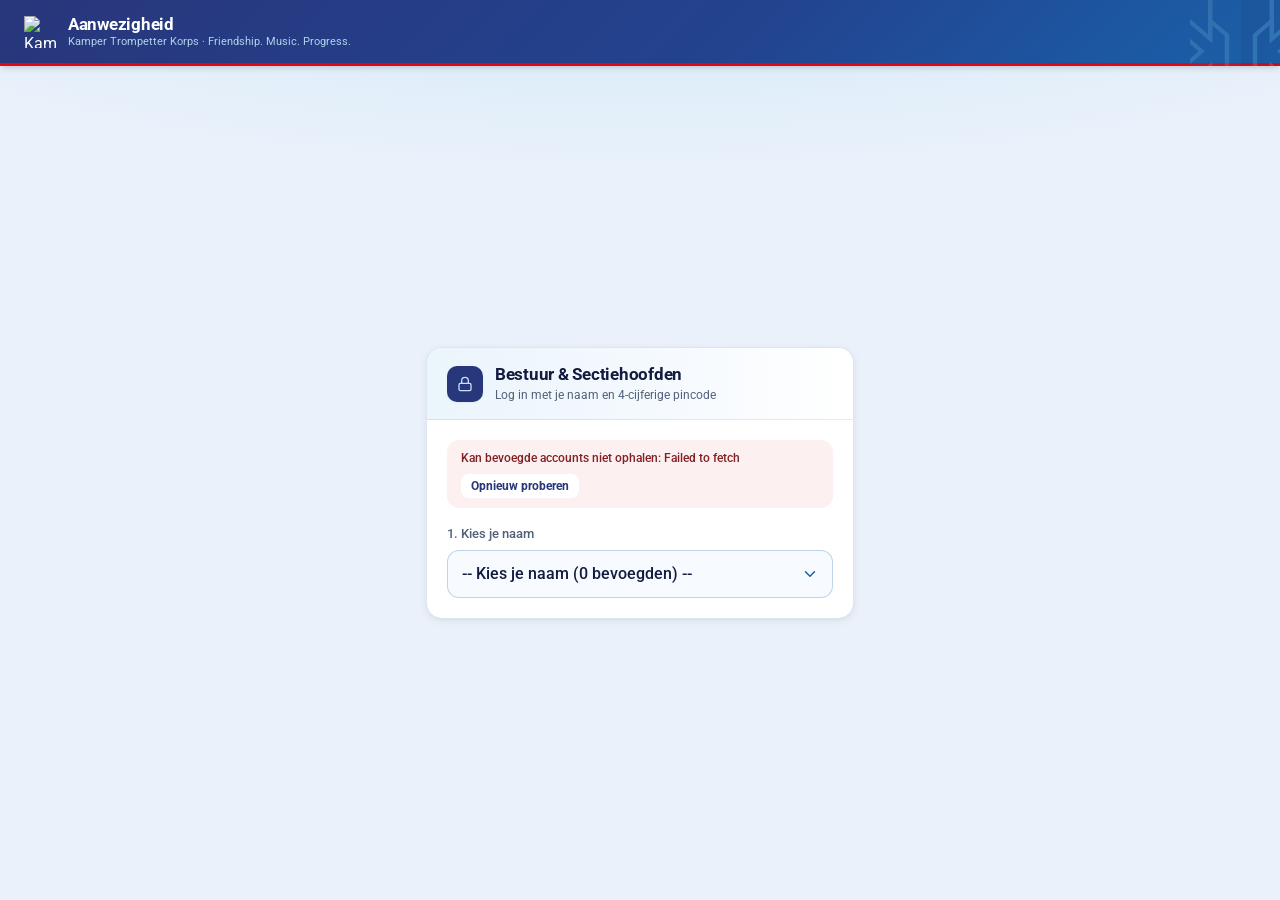
==== commit 13518f7c: "Deploy KTK Platform Huisstijl v3.3, automatische Night Royal dark mode en ingeklapte sectiekaartjes" ====
--- a/index.html
+++ b/index.html
@@ -1,3704 +1,39 @@
-﻿<!DOCTYPE html>
+<!doctype html>
 <html lang="nl">
-<head>
-  <meta charset="UTF-8">
-  <meta name="viewport" content="width=device-width, initial-scale=1.0, maximum-scale=1.0, user-scalable=no">
-  <title>KTK Kampen - Afmeldingen Dashboard</title>
-  <meta name="mobile-web-app-capable" content="yes">
-  <meta name="apple-mobile-web-app-capable" content="yes">
-  <link rel="icon" type="image/svg+xml" href="https://admin.ktkkampen.nl/uploads/KTK-logos/logo.svg">
-  <link rel="apple-touch-icon" href="https://admin.ktkkampen.nl/uploads/KTK-logos/logo.svg">
-  <link rel="manifest" href="./manifest-dashboard.json">
-  <meta name="theme-color" content="#1B2654">
-  <script src="https://cdn.tailwindcss.com"></script>
-  <link rel="preconnect" href="https://fonts.googleapis.com">
-  <link rel="preconnect" href="https://fonts.gstatic.com" crossorigin>
-  <link href="https://fonts.googleapis.com/css2?family=Inter:wght@400;500;600;700;800&family=Montserrat:wght@700;800;900&display=swap" rel="stylesheet">
-  <script>
-    tailwind.config = {
-      theme: {
-        extend: {
-          colors: {
-            ktk: {
-              navy: '#1B2654',
-              blue: '#28367B',
-              red: '#E30613',
-              light: '#BCE3F9',
-              bg: '#F4F6FA'
-            }
-          },
-          fontFamily: {
-            sans: ['Inter', 'sans-serif'],
-            display: ['Montserrat', 'sans-serif']
+  <head>
+    <meta charset="UTF-8" />
+    <meta name="viewport" content="width=device-width, initial-scale=1.0, viewport-fit=cover" />
+    <meta name="color-scheme" content="light dark" />
+    <meta name="theme-color" media="(prefers-color-scheme: light)" content="#28367B" />
+    <meta name="theme-color" media="(prefers-color-scheme: dark)" content="#0b1224" />
+    <meta name="mobile-web-app-capable" content="yes" />
+    <meta name="apple-mobile-web-app-capable" content="yes" />
+    <meta name="apple-mobile-web-app-status-bar-style" content="black-translucent" />
+    <link rel="icon" type="image/svg+xml" href="https://ktkkampen.nl/img/logo.svg" />
+    <link rel="apple-touch-icon" href="https://admin.ktkkampen.nl/uploads/KTK-logos/logo.svg" />
+    <link rel="manifest" href="./manifest-dashboard.json" />
+    <link rel="preconnect" href="https://fonts.googleapis.com" />
+    <link rel="preconnect" href="https://fonts.gstatic.com" crossorigin />
+    <link
+      href="https://fonts.googleapis.com/css2?family=Roboto:wght@400;500;700&display=swap"
+      rel="stylesheet"
+    />
+    <title>KTK Kampen — Aanwezigheid</title>
+    <script>
+      (function () {
+        try {
+          var params = new URLSearchParams(window.location.search)
+          if ((params.get('page') || '').toLowerCase() === 'afmelden') {
+            window.location.replace('./afmelden.html')
           }
-        }
-      }
-    }
-  </script>
-  <style>
-    body { font-family: 'Inter', sans-serif; background-color: #F4F6FA; }
-    h1, h2, h3, .font-display { font-family: 'Montserrat', sans-serif; }
-    .badge-geldig { background-color: #ecfdf5; color: #065f46; border: 1px solid #a7f3d0; }
-    .badge-niet { background-color: #fef2f2; color: #991b1b; border: 1px solid #fecaca; }
-    .badge-bespreek { background-color: #fff7ed; color: #9a3412; border: 1px solid #fed7aa; }
-    .badge-optijd { background-color: #f0f9ff; color: #075985; border: 1px solid #bae6fd; }
-    .badge-laat { background-color: #fff7ed; color: #9a3412; border: 1px solid #fed7aa; }
-    .badge-zeerlaat { background-color: #fff1f2; color: #9f1239; border: 1px solid #fecdd3; font-weight: 700; }
-    .no-scrollbar::-webkit-scrollbar { display: none; }
-    .no-scrollbar { -ms-overflow-style: none; scrollbar-width: none; }
-  </style>
-  <script>
-    // Stuur ?page=afmelden op GitHub Pages automatisch door naar afmelden.html
-    (function() {
-      try {
-        const params = new URLSearchParams(window.location.search);
-        if ((params.get('page') || '').toLowerCase() === 'afmelden') {
-          window.location.replace('./afmelden.html');
-        }
-      } catch (e) {}
-    })();
-  </script>
-  <script>
-    // =========================================================================
-    // KTK GITHUB PAGES -> GOOGLE APPS SCRIPT API BRIDGE
-    // Laat alle google.script.run aanroepen via fetch() werken op GitHub Pages,
-    // zonder de bestaande Google Apps Script omgeving te verstoren.
-    // =========================================================================
-    (function() {
-      if (typeof window.google !== 'undefined' && window.google.script && window.google.script.run) {
-        return;
-      }
-
-      const KTK_API_URL = 'https://script.google.com/macros/s/AKfycbwhSIHa7asKuidwN5V31eK0GFrIV_zySqwW4AJsqw6pOmlAKLfaOLAcek_-uhy_qoFGGg/exec';
-
-      const API_METHODS = [
-        'getLedenInitData',
-        'setupMemberPin',
-        'loginMember',
-        'submitMemberAbsence',
-        'withdrawMemberAbsence',
-        'getDashboardAuthInit',
-        'setupDashboardPin',
-        'loginDashboard',
-        'getDashboardData',
-        'resetMemberPinByAdmin',
-        'setManualAbsenceJudgment',
-        'saveMemberByAdmin',
-        'deleteMemberByAdmin',
-        'saveConfigReasonsByAdmin',
-        'saveNormSettingsByAdmin'
-      ];
-
-      function createRunner(successHandler, failureHandler) {
-        const runner = {
-          withSuccessHandler: function(fn) {
-            return createRunner(fn, failureHandler);
-          },
-          withFailureHandler: function(fn) {
-            return createRunner(successHandler, fn);
-          }
-        };
-
-        API_METHODS.forEach(function(methodName) {
-          runner[methodName] = function() {
-            const args = Array.prototype.slice.call(arguments);
-            fetch(KTK_API_URL, {
-              method: 'POST',
-              headers: { 'Content-Type': 'text/plain;charset=utf-8' },
-              body: JSON.stringify({ action: methodName, args: args }),
-              redirect: 'follow'
-            })
-              .then(function(res) {
-                if (!res.ok) throw new Error('Netwerkfout (' + res.status + ')');
-                return res.json();
-              })
-              .then(function(data) {
-                if (data && data.ok) {
-                  if (typeof successHandler === 'function') {
-                    successHandler(data.result);
-                  }
-                } else {
-                  const errMsg = (data && data.error) ? data.error : 'Er is een onbekende fout opgetreden.';
-                  if (typeof failureHandler === 'function') {
-                    failureHandler(new Error(errMsg));
-                  } else {
-                    console.error('KTK API fout:', errMsg);
-                  }
-                }
-              })
-              .catch(function(err) {
-                if (typeof failureHandler === 'function') {
-                  failureHandler(err);
-                } else {
-                  console.error('KTK verbinding mislukt:', err);
-                }
-              });
-          };
-        });
-
-        return runner;
-      }
-
-      window.google = {
-        script: {
-          run: createRunner(null, null)
-        }
-      };
-    })();
-  </script>
-</head>
-<body class="text-slate-800 antialiased min-h-screen flex flex-col">
-
-  <!-- Header in KTK Kampen huisstijl -->
-  <header class="bg-[#1B2654] text-white border-b-[3px] border-[#E30613] shadow-md sticky top-0 z-40">
-    <div class="max-w-7xl mx-auto px-3 sm:px-6 py-2.5 sm:py-3 flex flex-col sm:flex-row sm:items-center justify-between gap-2.5 sm:gap-4">
-      
-      <!-- Logo + Titel + Mobiele Actieknoppen -->
-      <div class="flex items-center justify-between w-full sm:w-auto">
-        <div class="flex items-center space-x-3 min-w-0">
-          <div class="h-9 sm:h-11 w-auto flex-shrink-0 flex items-center justify-center">
-            <img src="https://admin.ktkkampen.nl/uploads/KTK-logos/logo.svg" alt="KTK Kampen" class="h-9 sm:h-11 w-auto object-contain" />
-          </div>
-          <div class="min-w-0">
-            <div class="flex items-center space-x-2">
-              <h1 class="text-sm sm:text-lg font-extrabold tracking-tight uppercase truncate">Afmeldingen</h1>
-              <span class="bg-[#E30613] text-white text-[10px] font-bold px-1.5 py-0.5 rounded uppercase tracking-wider flex-shrink-0">Dashboard</span>
-            </div>
-            <p class="text-[11px] text-slate-300 font-medium truncate">Kamper Trompetter Korps &bull; Friendship. Music. Progress.</p>
-          </div>
-        </div>
-
-        <!-- Mobiele snelknoppen (verversen + uitloggen) zodat header compact schaalt -->
-        <div id="mobile-header-actions" class="hidden flex sm:hidden items-center space-x-1.5 flex-shrink-0">
-          <button onclick="refreshData()" title="Gegevens verversen" class="p-2 bg-white/10 hover:bg-white/20 text-white rounded-lg border border-white/10 transition flex items-center justify-center">
-            <svg id="refresh-icon-mob" class="w-4 h-4" fill="none" stroke="currentColor" viewBox="0 0 24 24"><path stroke-linecap="round" stroke-linejoin="round" stroke-width="2" d="M4 4v5h.582m15.356 2A8.001 8.001 0 004.582 9m0 0H9m11 11v-5h-.581m0 0a8.003 8.003 0 01-15.357-2m15.357 2H15"/></svg>
-          </button>
-          <button onclick="logoutDashboard()" title="Uitloggen" class="p-2 bg-white/10 hover:bg-[#E30613] text-white rounded-lg border border-white/10 transition flex items-center justify-center">
-            <svg class="w-4 h-4" fill="none" stroke="currentColor" viewBox="0 0 24 24"><path stroke-linecap="round" stroke-linejoin="round" stroke-width="2" d="M17 16l4-4m0 0l-4-4m4 4H7m6 4v1a3 3 0 01-3 3H6a3 3 0 01-3-3V7a3 3 0 013-3h4a3 3 0 013 3v1"/></svg>
-          </button>
-        </div>
-      </div>
-
-      <!-- Navigatie Knoppen, Ingelogd Lid & Ververs knop -->
-      <div id="header-controls" class="hidden flex items-center justify-between sm:justify-end gap-2 w-full sm:w-auto">
-        <div id="admin-user-badge" class="hidden lg:flex items-center space-x-2 bg-white/10 px-3 py-1.5 rounded-lg border border-white/10 text-xs text-slate-200">
-          <svg class="w-3.5 h-3.5 text-[#BCE3F9]" fill="none" stroke="currentColor" viewBox="0 0 24 24"><path stroke-linecap="round" stroke-linejoin="round" stroke-width="2" d="M16 7a4 4 0 11-8 0 4 4 0 018 0zM12 14a7 7 0 00-7 7h14a7 7 0 00-7 7z"/></svg>
-          <span id="admin-user-name" class="font-semibold text-white">-</span>
-          <span id="admin-user-role" class="text-[10px] bg-[#BCE3F9] text-[#1B2654] font-bold px-1.5 py-0.5 rounded uppercase tracking-wide">Bestuur</span>
-        </div>
-
-        <div id="nav-tabs-grid" class="grid grid-cols-2 sm:flex bg-black/25 p-1 rounded-lg border border-white/10 w-full sm:w-auto gap-0.5">
-          <button id="nav-btn-1" onclick="switchPage(1)" class="px-2.5 sm:px-3.5 py-1.5 rounded-md text-xs font-bold uppercase tracking-wider transition flex items-center justify-center space-x-1.5 bg-[#E30613] text-white shadow-sm">
-            <svg class="w-3.5 h-3.5 flex-shrink-0 hidden sm:inline" fill="none" stroke="currentColor" viewBox="0 0 24 24"><path stroke-linecap="round" stroke-linejoin="round" stroke-width="2" d="M8 7V3m8 4V3m-9 8h10M5 21h14a2 2 0 002-2V7a2 2 0 00-2-2H5a2 2 0 00-2 2v12a2 2 0 002 2z"/></svg>
-            <span>Per Datum</span>
-          </button>
-          <button id="nav-btn-2" onclick="switchPage(2)" class="px-2.5 sm:px-3.5 py-1.5 rounded-md text-xs font-bold uppercase tracking-wider transition flex items-center justify-center space-x-1.5 text-slate-300 hover:text-white">
-            <svg class="w-3.5 h-3.5 flex-shrink-0 hidden sm:inline" fill="none" stroke="currentColor" viewBox="0 0 24 24"><path stroke-linecap="round" stroke-linejoin="round" stroke-width="2" d="M16 7a4 4 0 11-8 0 4 4 0 018 0zM12 14a7 7 0 00-7 7h14a7 7 0 00-7 7z"/></svg>
-            <span>Per Persoon</span>
-          </button>
-          <button id="nav-btn-3" onclick="switchPage(3)" class="hidden px-2.5 sm:px-3.5 py-1.5 rounded-md text-xs font-bold uppercase tracking-wider transition flex items-center justify-center space-x-1.5 text-slate-300 hover:text-white">
-            <span>Beoordelen</span>
-            <span id="inbox-nav-badge" class="bg-[#E30613] text-white text-[10px] font-extrabold px-1.5 py-0.2 rounded-full">0</span>
-          </button>
-          <button id="nav-btn-4" onclick="switchPage(4)" class="hidden px-2.5 sm:px-3.5 py-1.5 rounded-md text-xs font-bold uppercase tracking-wider transition flex items-center justify-center space-x-1.5 text-slate-300 hover:text-white">
-            <svg class="w-3.5 h-3.5 flex-shrink-0 hidden sm:inline" fill="none" stroke="currentColor" viewBox="0 0 24 24"><path stroke-linecap="round" stroke-linejoin="round" stroke-width="2" d="M10.325 4.317c.426-1.756 2.924-1.756 3.35 0a1.724 1.724 0 002.573 1.066c1.543-.94 3.31.826 2.37 2.37a1.724 1.724 0 001.065 2.572c1.756.426 1.756 2.924 0 3.35a1.724 1.724 0 00-1.066 2.573c.94 1.543-.826 3.31-2.37 2.37a1.724 1.724 0 00-2.572 1.065c-.426 1.756-2.924 1.756-3.35 0a1.724 1.724 0 00-2.573-1.066c-1.543.94-3.31-.826-2.37-2.37a1.724 1.724 0 00-1.065-2.572c-1.756-.426-1.756-2.924 0-3.35a1.724 1.724 0 001.066-2.573c-.94-1.543.826-3.31 2.37-2.37.996.608 2.296.07 2.572-1.065z"/><path stroke-linecap="round" stroke-linejoin="round" stroke-width="2" d="M15 12a3 3 0 11-6 0 3 3 0 016 0z"/></svg>
-            <span>Beheer</span>
-          </button>
-        </div>
-
-        <!-- Realtime Verversen (Desktop) -->
-        <button onclick="refreshData()" title="Gegevens verversen" class="hidden sm:flex p-2 bg-white/10 hover:bg-white/20 text-slate-200 hover:text-white rounded-lg border border-white/10 transition items-center justify-center">
-          <svg id="refresh-icon" class="w-4 h-4" fill="none" stroke="currentColor" viewBox="0 0 24 24"><path stroke-linecap="round" stroke-linejoin="round" stroke-width="2" d="M4 4v5h.582m15.356 2A8.001 8.001 0 004.582 9m0 0H9m11 11v-5h-.581m0 0a8.003 8.003 0 01-15.357-2m15.357 2H15"/></svg>
-        </button>
-
-        <!-- Uitloggen (Desktop) -->
-        <button onclick="logoutDashboard()" title="Uitloggen" class="hidden sm:inline-flex px-3 py-2 bg-white/10 hover:bg-[#E30613] text-slate-200 hover:text-white rounded-lg border border-white/10 transition text-xs font-semibold">
-          Uitloggen
-        </button>
-      </div>
-
-    </div>
-  </header>
-
-  <!-- Hoofdinhoud -->
-  <main class="max-w-7xl w-full mx-auto p-3 sm:p-6 flex-1 space-y-4 sm:space-y-6">
-
-    <!-- ============================================== -->
-    <!-- INLOGSCHERM VOOR BESTUUR & SECTIEHOOFDEN       -->
-    <!-- ============================================== -->
-    <div id="dashboard-auth-view" class="max-w-md mx-auto mt-4 sm:mt-10 bg-white rounded-xl shadow-sm border border-slate-200 overflow-hidden">
-      <div class="bg-[#1B2654] px-5 py-4 text-white border-b-[3px] border-[#E30613]">
-        <div class="flex items-center space-x-3">
-          <div class="w-9 h-9 rounded-lg bg-white/10 flex items-center justify-center flex-shrink-0">
-            <svg class="w-5 h-5 text-[#BCE3F9]" fill="none" stroke="currentColor" viewBox="0 0 24 24"><path stroke-linecap="round" stroke-linejoin="round" stroke-width="2" d="M12 15v2m-6 4h12a2 2 0 002-2v-6a2 2 0 00-2-2H6a2 2 0 00-2 2v6a2 2 0 002 2zm10-10V7a4 4 0 00-8 0v4h8z"/></svg>
-          </div>
-          <div>
-            <h2 class="text-sm sm:text-base font-extrabold uppercase tracking-wide">Bestuur &amp; Sectiehoofden</h2>
-            <p class="text-[11px] text-slate-300">Log in met je naam en 4-cijferige pincode</p>
-          </div>
-        </div>
-      </div>
-
-      <div class="p-4 sm:p-5 space-y-4">
-        <div id="dash-auth-unauthorized-banner" class="hidden bg-orange-50 border border-orange-300 text-orange-900 rounded-lg p-3 text-xs space-y-1">
-          <div class="font-bold">Alleen voor Sectiehoofden &amp; Bestuur</div>
-          <p id="dash-auth-unauthorized-text">Je bent op dit toestel ingelogd als lid. Kies hieronder je bestuurs- of sectiehoofd-account om het dashboard te openen.</p>
-        </div>
-
-        <div>
-          <label class="block text-[11px] font-bold uppercase tracking-wider text-slate-600 mb-1.5">
-            1. Kies je naam
-          </label>
-          <select id="dash-login-select" onchange="onSelectDashboardAdmin()" class="w-full rounded-lg border border-slate-300 bg-slate-50 px-3 py-2.5 text-sm font-semibold text-slate-800 focus:outline-none focus:ring-2 focus:ring-[#28367B]">
-            <option value="">-- Bezig met laden... --</option>
-          </select>
-        </div>
-
-        <div id="dash-pin-box" class="hidden space-y-3 pt-3 border-t border-slate-100">
-          <div id="dash-pin-setup-banner" class="hidden bg-blue-50 border border-blue-200 rounded-lg p-3 text-xs text-[#1B2654]">
-            <span class="font-bold block mb-0.5">Eerste keer inloggen</span>
-            Kies een persoonlijke pincode van <b>4 cijfers</b>. Deze code gebruik je voor zowel dit dashboard als de afmeld-app.
-          </div>
-
-          <div>
-            <label id="dash-pin-label" class="block text-[11px] font-bold uppercase tracking-wider text-slate-600 mb-1.5">
-              2. Voer je 4-cijferige pincode in:
-            </label>
-            <input type="password" id="dash-pin-input" inputmode="numeric" pattern="[0-9]*" maxlength="4" placeholder="••••"
-              onkeydown="if(event.key==='Enter') submitDashboardAuth()"
-              class="w-full text-center tracking-[0.5em] text-xl font-bold rounded-lg border border-slate-300 bg-slate-50 px-4 py-2.5 text-slate-900 focus:outline-none focus:ring-2 focus:ring-[#28367B]" />
-          </div>
-
-          <div id="dash-auth-error" class="hidden bg-red-50 border border-red-200 text-red-700 rounded-lg p-3 text-xs font-semibold"></div>
-
-          <button type="button" id="dash-auth-btn" onclick="submitDashboardAuth()" class="w-full py-2.5 rounded-lg bg-[#E30613] hover:bg-red-700 text-white font-bold uppercase tracking-wider text-xs sm:text-sm shadow-sm transition flex items-center justify-center space-x-2">
-            <span id="dash-auth-btn-text">Dashboard Openen</span>
-          </button>
-        </div>
-      </div>
-    </div>
-
-    <!-- ============================================== -->
-    <!-- PAGINA 1: AFMELDINGEN PER DATUM                -->
-    <!-- ============================================== -->
-    <div id="page-1" class="hidden space-y-4 sm:space-y-6">
-      
-      <!-- Bovenbalk: Maandkalender & Totaal Afgemeld Card -->
-      <div class="grid grid-cols-1 lg:grid-cols-3 gap-4">
-        
-        <!-- Kalender Component (2 kolommen op desktop) -->
-        <div class="lg:col-span-2 bg-white rounded-xl p-3.5 sm:p-5 shadow-sm border border-slate-200">
-          <div class="flex flex-col sm:flex-row sm:items-center justify-between gap-2 pb-3 border-b border-slate-100">
-            <div class="flex items-center justify-between">
-              <div class="flex items-center space-x-2">
-                <span class="text-xs font-extrabold uppercase tracking-wider text-[#1B2654] font-display">Kalender</span>
-                <span class="text-xs text-slate-400 hidden sm:inline">&bull; Selecteer een datum</span>
-              </div>
-              <button onclick="jumpToCurrentMonth()" class="sm:hidden text-[11px] font-semibold text-[#28367B] bg-slate-100 hover:bg-slate-200 px-2.5 py-1 rounded-md transition">
-                Vandaag
-              </button>
-            </div>
-            
-            <!-- Maand navigatie -->
-            <div class="flex items-center justify-between sm:justify-end space-x-1.5">
-              <div class="flex items-center justify-between w-full sm:w-auto bg-slate-50 border border-slate-200 rounded-lg p-0.5">
-                <button onclick="changeMonth(-1)" class="p-1.5 rounded-md hover:bg-white text-slate-600 transition" title="Vorige maand">
-                  <svg class="w-4 h-4" fill="none" stroke="currentColor" viewBox="0 0 24 24"><path stroke-linecap="round" stroke-linejoin="round" stroke-width="2" d="M15 19l-7-7 7-7"/></svg>
-                </button>
-                <span id="calendar-month-year" class="text-xs sm:text-sm font-bold text-slate-800 min-w-[125px] text-center px-2">Oktober 2026</span>
-                <button onclick="changeMonth(1)" class="p-1.5 rounded-md hover:bg-white text-slate-600 transition" title="Volgende maand">
-                  <svg class="w-4 h-4" fill="none" stroke="currentColor" viewBox="0 0 24 24"><path stroke-linecap="round" stroke-linejoin="round" stroke-width="2" d="M9 5l7 7-7 7"/></svg>
-                </button>
-              </div>
-              <button onclick="jumpToCurrentMonth()" class="hidden sm:inline-block text-[11px] font-semibold text-[#1B2654] bg-slate-100 hover:bg-slate-200 px-2.5 py-1.5 rounded-lg border border-slate-200 transition">
-                Vandaag
-              </button>
-            </div>
-          </div>
-
-          <!-- Dagen van de week -->
-          <div class="grid grid-cols-7 gap-1 text-center text-[10px] sm:text-[11px] font-bold uppercase text-slate-400 mt-3 mb-1.5">
-            <span>Ma</span><span>Di</span><span>Wo</span><span>Do</span><span>Vr</span><span>Za</span><span>Zo</span>
-          </div>
-
-          <!-- Kalender Dagen Grid -->
-          <div id="calendar-days-grid" class="grid grid-cols-7 gap-1 sm:gap-1.5">
-            <!-- Dynamisch opgebouwd via JS -->
-          </div>
-
-          <!-- Kalender Legenda -->
-          <div class="mt-3.5 pt-2.5 border-t border-slate-100 grid grid-cols-2 sm:flex sm:flex-wrap items-center gap-x-4 gap-y-1.5 text-[10px] font-medium text-slate-500">
-            <span class="inline-flex items-center space-x-1.5"><span class="w-2.5 h-2.5 rounded-full bg-[#28367B] inline-block flex-shrink-0"></span><span class="truncate">Repetitie afmeldingen</span></span>
-            <span class="inline-flex items-center space-x-1.5"><span class="w-2.5 h-2.5 rounded-full bg-[#E30613] inline-block flex-shrink-0"></span><span class="truncate">Optreden afmeldingen</span></span>
-            <span class="inline-flex items-center space-x-1.5"><span class="w-2.5 h-2.5 rounded-full bg-orange-500 inline-block flex-shrink-0"></span><span class="truncate">Voorbehoud (wacht op agenda)</span></span>
-            <span class="inline-flex items-center space-x-1.5"><span class="w-2.5 h-2.5 rounded-full bg-emerald-500 inline-block flex-shrink-0"></span><span class="truncate">Agendapunt (0 afmeldingen)</span></span>
-          </div>
-        </div>
-
-        <!-- Geselecteerde Datum & Bezetting Card -->
-        <div class="bg-[#1B2654] text-white rounded-xl p-4 sm:p-5 shadow-sm flex flex-col justify-between border-t-4 border-[#E30613]">
-          <div>
-            <div class="flex items-center justify-between gap-2">
-              <span class="text-[11px] font-bold uppercase tracking-wider text-[#BCE3F9]">Geselecteerde Datum</span>
-              <span id="event-type-badge" class="px-2.5 py-0.5 rounded text-[10px] font-extrabold uppercase tracking-wider bg-[#E30613] text-white">
-                Repetitie
-              </span>
-            </div>
-            
-            <h2 id="selected-date-display" class="text-lg sm:text-xl font-extrabold text-white mt-2 leading-snug">
-              -
-            </h2>
-            <p id="selected-day-subtext" class="text-xs text-slate-300 font-medium mt-1 break-words">
-              -
-            </p>
-          </div>
-
-          <div class="mt-5 pt-4 border-t border-white/10 grid grid-cols-2 gap-3 items-end">
-            <div>
-              <span class="text-[10px] sm:text-[11px] font-bold uppercase tracking-wider text-slate-300 block">Totaal Afgemeld</span>
-              <span id="kpi-total-display" class="text-3xl sm:text-4xl font-black text-white tracking-tight font-display">0</span>
-              <span id="kpi-total-sublabel" class="text-[11px] text-slate-300 font-medium block">leden afwezig</span>
-            </div>
-            <div class="text-right bg-white/10 border border-white/10 rounded-lg px-3 py-2">
-              <span class="text-[10px] font-bold uppercase tracking-wider text-[#BCE3F9] block">Verwacht Aanwezig</span>
-              <span id="kpi-present-display" class="text-base sm:text-lg font-extrabold text-white">-</span>
-              <span id="kpi-present-pct" class="text-[10px] text-emerald-300 font-semibold block">100% bezetting</span>
-            </div>
-          </div>
-        </div>
-
-      </div>
-
-      <!-- Snelkoppeling naar Bestuur Voorraadbak (alleen zichtbaar voor Bestuur indien er openstaande afmeldingen zijn) -->
-      <div id="bestuur-inbox-callout-p1" class="hidden bg-white border border-slate-200 border-l-4 border-l-[#E30613] rounded-xl p-3.5 shadow-sm flex flex-col sm:flex-row sm:items-center justify-between gap-2.5">
-        <div class="text-xs text-slate-700">
-          <span class="font-extrabold text-[#1B2654] uppercase tracking-wide">Beoordelingsvoorraad Bestuur:</span>
-          <span class="ml-1">Er staan momenteel <strong id="inbox-callout-count-p1" class="text-[#E30613]">0</strong> binnengekomen afmeldingen klaar om te beoordelen.</span>
-        </div>
-        <button onclick="switchPage(3)" class="self-start sm:self-auto px-3 py-1.5 rounded-lg bg-[#1B2654] hover:bg-[#28367B] text-white text-xs font-bold uppercase tracking-wider transition flex-shrink-0">
-          Open voorraadbak
-        </button>
-      </div>
-
-      <!-- Sectie Overzicht (Grid) -->
-      <div>
-        <div class="flex flex-col sm:flex-row sm:items-center justify-between gap-2 mb-3">
-          <div class="flex items-center space-x-2">
-            <h3 class="text-xs sm:text-sm font-extrabold text-[#1B2654] uppercase tracking-wider">Afmeldingen per Sectie</h3>
-            <span id="sections-active-count" class="text-[11px] bg-slate-200 text-slate-700 font-semibold px-2 py-0.5 rounded-md">0 secties</span>
-          </div>
-          <!-- Maatwerk disclaimer vlak bij de afmeldingen -->
-          <div class="text-[11px] text-slate-600 bg-white border border-slate-200 border-l-4 border-l-[#28367B] px-3 py-1.5 rounded-lg shadow-xs">
-            Het systeem is zwart-wit, maar of een afmelding geoorloofd is of niet blijft maatwerk.
-          </div>
-        </div>
-
-        <!-- Grid van secties -->
-        <div id="section-bins-container" class="grid grid-cols-1 md:grid-cols-2 lg:grid-cols-3 gap-3.5 sm:gap-4">
-          <!-- Dynamisch opgebouwd per sectie -->
-        </div>
-
-        <!-- Lege status indien geen afmeldingen -->
-        <div id="no-absences-banner" class="hidden bg-white border border-slate-200 rounded-xl p-6 sm:p-8 text-center shadow-sm">
-          <div id="no-absences-icon" class="w-10 h-10 rounded-full bg-emerald-50 text-emerald-600 flex items-center justify-center mx-auto mb-2.5 font-bold text-lg">&#10003;</div>
-          <h4 id="no-absences-title" class="text-sm sm:text-base font-bold text-slate-800">Geen afmeldingen voor deze datum</h4>
-          <p id="no-absences-desc" class="text-xs text-slate-500 mt-1">Alle korpsleden staan als aanwezig geregistreerd.</p>
-        </div>
-
-        <!-- Status overige secties zonder afmeldingen -->
-        <div id="present-sections-banner" class="mt-3.5 bg-white border border-slate-200 rounded-xl p-3 text-xs text-slate-600 flex flex-wrap items-center gap-1.5 shadow-sm">
-          <span class="font-bold text-emerald-700">Volledig aanwezig:</span>
-          <span id="present-sections-list" class="text-slate-600">Geen</span>
-        </div>
-
-        <!-- Voorbehoud voor deze datum (wacht op Socie-agenda) -->
-        <div id="voorbehoud-date-section" class="hidden mt-4 bg-orange-50/70 border border-orange-200 rounded-xl p-3.5 sm:p-4 shadow-sm">
-          <div class="flex flex-col sm:flex-row sm:items-center justify-between gap-2 pb-2.5 border-b border-orange-200/80">
-            <div>
-              <div class="flex items-center space-x-2">
-                <h4 class="text-xs sm:text-sm font-extrabold text-orange-950 uppercase tracking-wider">Alvast doorgegeven (wacht op agenda)</h4>
-                <span id="voorbehoud-date-count" class="bg-orange-200 text-orange-950 text-[11px] font-bold px-2 py-0.5 rounded-md">0</span>
-              </div>
-              <p class="text-[11px] text-orange-800 mt-0.5">
-                Leden die vooraf hebben gemeld niet te kunnen. Wordt automatisch verwerkt zodra er een activiteit in de agenda verschijnt.
-              </p>
-            </div>
-          </div>
-          <div id="voorbehoud-date-list" class="grid grid-cols-1 md:grid-cols-2 lg:grid-cols-3 gap-3 mt-3">
-          </div>
-        </div>
-
-        <!-- Ingetrokken afmeldingen voor deze datum -->
-        <div id="withdrawn-date-section" class="hidden mt-4 bg-white border border-slate-200 rounded-xl p-3.5 sm:p-4 shadow-sm">
-          <div class="flex items-center justify-between pb-2.5 border-b border-slate-100">
-            <div class="flex items-center space-x-2">
-              <h4 class="text-xs sm:text-sm font-extrabold text-slate-700 uppercase tracking-wider">Ingetrokken afmeldingen</h4>
-              <span id="withdrawn-date-count" class="bg-slate-100 text-slate-700 text-[11px] font-semibold px-2 py-0.5 rounded-md">0</span>
-            </div>
-            <span class="text-[11px] text-emerald-700 font-medium">Alsnog aanwezig</span>
-          </div>
-          <div id="withdrawn-date-list" class="grid grid-cols-1 md:grid-cols-2 gap-2.5 mt-3">
-          </div>
-        </div>
-      </div>
-
-    </div>
-
-    <!-- ============================================== -->
-    <!-- PAGINA 2: OVERZICHT PER PERSOON                -->
-    <!-- ============================================== -->
-    <div id="page-2" class="space-y-4 sm:space-y-5 hidden">
-      
-      <!-- Filters (Mobielvriendelijk uitgelijnd) -->
-      <div class="bg-white p-3.5 sm:p-4 rounded-xl shadow-sm border border-slate-200 space-y-3">
-        <div class="grid grid-cols-1 sm:grid-cols-2 lg:grid-cols-4 gap-3">
-          <div>
-            <label class="block text-[11px] font-bold uppercase tracking-wider text-slate-500 mb-1">Sectie</label>
-            <select id="person-sectie-filter" onchange="renderPage2()" class="w-full bg-slate-50 border border-slate-300 rounded-lg px-3 py-2 text-xs font-semibold text-slate-800 focus:outline-none focus:ring-2 focus:ring-[#28367B]">
-              <option value="ALL">Alle secties</option>
-              <option value="Slagwerk">Slagwerk</option>
-              <option value="Trompet">Trompet</option>
-              <option value="Trombone">Trombone</option>
-              <option value="Sousafoon">Sousafoon</option>
-              <option value="Mellofoon">Mellofoon</option>
-              <option value="Bariton">Bariton</option>
-              <option value="Maitre">Maitre</option>
-            </select>
-          </div>
-
-          <div>
-            <label class="block text-[11px] font-bold uppercase tracking-wider text-slate-500 mb-1">Periode (t/m vandaag)</label>
-            <select id="person-period-filter" onchange="renderPage2()" class="w-full bg-slate-50 border border-slate-300 rounded-lg px-3 py-2 text-xs font-semibold text-slate-800 focus:outline-none focus:ring-2 focus:ring-[#28367B]">
-              <option value="rolling" selected>Afgelopen 9 maanden</option>
-              <option value="90d">Afgelopen 90 dagen</option>
-              <option value="season">Lopend seizoen</option>
-              <option value="all">Volledige historie</option>
-            </select>
-          </div>
-
-          <div>
-            <label class="block text-[11px] font-bold uppercase tracking-wider text-slate-500 mb-1">Zoek lid</label>
-            <input type="text" id="person-search" onkeyup="renderPage2()" placeholder="Naam..." class="w-full bg-slate-50 border border-slate-300 rounded-lg px-3 py-2 text-xs text-slate-800 focus:outline-none focus:ring-2 focus:ring-[#28367B]">
-          </div>
-
-          <div class="flex items-end pb-1">
-            <label class="inline-flex items-center space-x-2 text-xs font-medium text-slate-700 cursor-pointer select-none">
-              <input type="checkbox" id="person-only-absent" onchange="renderPage2()" checked class="w-4 h-4 rounded text-[#28367B] focus:ring-[#28367B]">
-              <span>Alleen leden met afmeldingen</span>
-            </label>
-          </div>
-        </div>
-      </div>
-
-      <!-- Aankomende Optredens Bezetting op Pagina 2 -->
-      <div class="bg-white border border-slate-200 rounded-xl p-3.5 sm:p-4 shadow-sm">
-        <div class="flex flex-col sm:flex-row sm:items-center justify-between gap-2 pb-2.5 border-b border-slate-100">
-          <div>
-            <h3 class="text-xs sm:text-sm font-extrabold text-[#1B2654] uppercase tracking-wider">Verwachte bezetting aankomende optredens</h3>
-            <p class="text-[11px] text-slate-500">Actuele verwachte opkomst voor geplande optredens in de agenda.</p>
-          </div>
-          <span id="upcoming-optredens-count-p2" class="text-[11px] bg-red-50 text-[#E30613] border border-red-200 font-bold px-2.5 py-0.5 rounded-md self-start sm:self-auto flex-shrink-0">0 gepland</span>
-        </div>
-        <div id="upcoming-optredens-list-p2" class="grid grid-cols-1 md:grid-cols-2 gap-3 mt-3">
-        </div>
-      </div>
-
-      <!-- KPI Scorecards -->
-      <div class="grid grid-cols-2 md:grid-cols-4 gap-2.5 sm:gap-4">
-        <div class="bg-white border border-slate-200 rounded-xl p-3.5 sm:p-4 shadow-sm border-l-4 border-l-[#1B2654]">
-          <span class="text-[10px] sm:text-[11px] font-bold text-slate-500 uppercase tracking-wider block truncate">Actieve Leden</span>
-          <div class="text-2xl sm:text-3xl font-extrabold text-[#1B2654] mt-1 font-display" id="kpi-members-count">0</div>
-          <span class="text-[11px] text-slate-400 font-medium block truncate">spelende leden</span>
-        </div>
-
-        <div class="bg-white border border-slate-200 rounded-xl p-3.5 sm:p-4 shadow-sm border-l-4 border-l-[#28367B]">
-          <span class="text-[10px] sm:text-[11px] font-bold text-slate-500 uppercase tracking-wider block truncate">Met Afmelding</span>
-          <div class="text-2xl sm:text-3xl font-extrabold text-[#28367B] mt-1 font-display" id="kpi-members-absent">0</div>
-          <span class="text-[11px] text-slate-500 font-medium block truncate" id="kpi-avg-weighted">gem. 100% aanwezig</span>
-        </div>
-
-        <div class="bg-white border border-slate-200 rounded-xl p-3.5 sm:p-4 shadow-sm border-l-4 border-l-orange-500">
-          <span class="text-[10px] sm:text-[11px] font-bold text-slate-500 uppercase tracking-wider block truncate">Aandacht (Norm)</span>
-          <div class="text-2xl sm:text-3xl font-extrabold text-[#E30613] mt-1 font-display" id="kpi-flagged-count">0</div>
-          <span class="text-[11px] text-slate-500 font-medium block truncate" id="kpi-flagged-sub">0 rood &bull; 0 oranje</span>
-        </div>
-
-        <div class="bg-white border border-slate-200 rounded-xl p-3.5 sm:p-4 shadow-sm border-l-4 border-l-slate-400">
-          <span class="text-[10px] sm:text-[11px] font-bold text-slate-500 uppercase tracking-wider block truncate">Registraties</span>
-          <div class="text-2xl sm:text-3xl font-extrabold text-slate-800 mt-1 font-display" id="kpi-total-absences">0</div>
-          <span class="text-[11px] text-slate-400 font-medium block truncate">in gekozen periode</span>
-        </div>
-      </div>
-
-      <!-- Norm Overzichtsbalk + Maatwerk Disclaimer vlak boven de ledentabel -->
-      <div class="bg-white border border-slate-200 rounded-xl p-3.5 space-y-2.5 shadow-sm">
-        <div class="flex flex-wrap items-center justify-between gap-2 text-[11px] text-slate-600">
-          <div class="flex flex-wrap items-center gap-x-3 gap-y-1">
-            <span class="font-bold uppercase tracking-wider text-[#1B2654]">Norm:</span>
-            <span class="inline-flex items-center gap-1"><span class="w-2 h-2 rounded-full bg-emerald-500"></span><b>Groen:</b> &ge;<span id="norm-lbl-groen">90</span>%</span>
-            <span class="inline-flex items-center gap-1"><span class="w-2 h-2 rounded-full bg-orange-500"></span><b class="text-orange-700">Oranje:</b> <span id="norm-lbl-oranje">70-90</span>% of <span id="norm-lbl-ng">2</span>+ niet-geldig</span>
-            <span class="inline-flex items-center gap-1"><span class="w-2 h-2 rounded-full bg-[#E30613]"></span><b class="text-[#E30613]">Rood:</b> &lt;<span id="norm-lbl-rood">70</span>% of <span id="norm-lbl-opt">2</span>+ optredens</span>
-          </div>
-          <div class="text-slate-500 text-[10px] sm:text-[11px]">
-            <b>Weging:</b> Repetitie = <span id="norm-lbl-w-rep">1</span> pt &bull; Optreden = <span id="norm-lbl-w-opt">3</span> pt
-          </div>
-        </div>
-        <div class="pt-2 border-t border-slate-100 text-[11px] text-slate-600 flex items-center justify-between flex-wrap gap-2">
-          <span><strong>Toelichting:</strong> Het systeem is zwart-wit, maar of een afmelding geoorloofd is of niet blijft maatwerk.</span>
-          <span id="bestuur-hint-p2" class="hidden text-[11px] font-semibold text-[#28367B]">Klik op een lid om individuele afmeldingen handmatig te beoordelen</span>
-        </div>
-      </div>
-
-      <!-- Snelfilters (Horizontaal scrolbaar op mobiel zodat het nooit rommelig breekt) -->
-      <div class="bg-white p-2.5 sm:p-3 rounded-xl shadow-sm border border-slate-200 flex items-center gap-1.5 overflow-x-auto no-scrollbar">
-        <span class="text-[10px] font-bold uppercase tracking-wider text-slate-400 px-1 flex-shrink-0">Filter:</span>
-        <button id="qf-all" onclick="setQuickFilter('ALL')" class="px-2.5 py-1.5 rounded-lg font-semibold text-xs transition whitespace-nowrap bg-[#1B2654] text-white flex items-center space-x-1.5 flex-shrink-0">
-          <span>Alle</span>
-          <span id="qf-count-all" class="bg-white/20 text-white text-[10px] px-1.5 py-0.2 rounded font-bold">0</span>
-        </button>
-        <button id="qf-rood" onclick="setQuickFilter('ROOD')" class="px-2.5 py-1.5 rounded-lg font-semibold text-xs transition whitespace-nowrap bg-slate-50 text-[#E30613] border border-slate-200 hover:bg-red-50 flex items-center space-x-1.5 flex-shrink-0">
-          <span class="w-2 h-2 rounded-full bg-[#E30613]"></span>
-          <span>Rood</span>
-          <span id="qf-count-rood" class="bg-red-100 text-[#E30613] text-[10px] px-1.5 py-0.2 rounded font-bold">0</span>
-        </button>
-        <button id="qf-oranje" onclick="setQuickFilter('ORANJE')" class="px-2.5 py-1.5 rounded-lg font-semibold text-xs transition whitespace-nowrap bg-slate-50 text-orange-700 border border-slate-200 hover:bg-orange-50 flex items-center space-x-1.5 flex-shrink-0">
-          <span class="w-2 h-2 rounded-full bg-orange-500"></span>
-          <span>Oranje</span>
-          <span id="qf-count-oranje" class="bg-orange-100 text-orange-800 text-[10px] px-1.5 py-0.2 rounded font-bold">0</span>
-        </button>
-        <button id="qf-groen" onclick="setQuickFilter('GROEN')" class="px-2.5 py-1.5 rounded-lg font-semibold text-xs transition whitespace-nowrap bg-slate-50 text-emerald-800 border border-slate-200 hover:bg-emerald-50 flex items-center space-x-1.5 flex-shrink-0">
-          <span class="w-2 h-2 rounded-full bg-emerald-500"></span>
-          <span>Groen</span>
-          <span id="qf-count-groen" class="bg-emerald-100 text-emerald-800 text-[10px] px-1.5 py-0.2 rounded font-bold">0</span>
-        </button>
-        <button id="qf-optreden" onclick="setQuickFilter('OPTREDEN')" class="px-2.5 py-1.5 rounded-lg font-semibold text-xs transition whitespace-nowrap bg-slate-50 text-slate-700 border border-slate-200 hover:bg-slate-100 flex items-center space-x-1.5 flex-shrink-0">
-          <span>Optreden gemist</span>
-          <span id="qf-count-optreden" class="bg-slate-200 text-slate-800 text-[10px] px-1.5 py-0.2 rounded font-bold">0</span>
-        </button>
-        <button id="qf-laat" onclick="setQuickFilter('LAAT')" class="px-2.5 py-1.5 rounded-lg font-semibold text-xs transition whitespace-nowrap bg-slate-50 text-slate-700 border border-slate-200 hover:bg-slate-100 flex items-center space-x-1.5 flex-shrink-0">
-          <span>Laat / Zeer laat</span>
-          <span id="qf-count-laat" class="bg-slate-200 text-slate-800 text-[10px] px-1.5 py-0.2 rounded font-bold">0</span>
-        </button>
-        <button id="qf-perfect" onclick="setQuickFilter('PERFECT')" class="px-2.5 py-1.5 rounded-lg font-semibold text-xs transition whitespace-nowrap bg-slate-50 text-slate-700 border border-slate-200 hover:bg-slate-100 flex items-center space-x-1.5 flex-shrink-0">
-          <span>100% Aanwezig</span>
-          <span id="qf-count-perfect" class="bg-slate-200 text-slate-800 text-[10px] px-1.5 py-0.2 rounded font-bold">0</span>
-        </button>
-      </div>
-
-      <!-- Leden Overzichtstabel -->
-      <div class="bg-white rounded-xl border border-slate-200 shadow-sm overflow-hidden">
-        <div class="p-3.5 sm:p-4 bg-slate-50 border-b border-slate-200 flex items-center justify-between flex-wrap gap-2">
-          <div class="flex items-center space-x-2">
-            <h2 class="text-xs sm:text-sm font-extrabold text-[#1B2654] uppercase tracking-wider">Overzicht per Lid</h2>
-            <span class="text-[11px] bg-slate-200 text-slate-700 font-semibold px-2 py-0.5 rounded-md" id="person-table-count">0 getoond</span>
-          </div>
-
-          <!-- Mobiele sorteer selectie -->
-          <div class="sm:hidden flex items-center space-x-1.5">
-            <span class="text-[10px] text-slate-500 font-bold uppercase">Sorteer:</span>
-            <select id="mobile-sort-select" onchange="sortPersonTable(this.value, true)" class="bg-white border border-slate-300 rounded-lg px-2 py-1 text-xs font-semibold text-slate-800">
-              <option value="default">Norm (Rood/Oranje eerst)</option>
-              <option value="gewogenPct">Gewogen %</option>
-              <option value="naam">Naam (A-Z)</option>
-              <option value="total">Aantal afmeldingen</option>
-              <option value="optredens">Optredens gemist</option>
-              <option value="datum">Laatste datum</option>
-            </select>
-          </div>
-        </div>
-
-        <!-- Desktop tabel -->
-        <div class="hidden sm:block overflow-x-auto">
-          <table class="w-full text-left text-xs sm:text-sm divide-y divide-slate-200">
-            <thead class="bg-slate-50 text-slate-500 font-bold uppercase text-[11px] tracking-wider select-none">
-              <tr>
-                <th onclick="sortPersonTable('naam')" class="py-3 px-4 cursor-pointer hover:bg-slate-100 transition">
-                  <div class="flex items-center space-x-1"><span>Lid</span><span id="th-sort-naam" class="text-slate-400 text-[10px]">&#8645;</span></div>
-                </th>
-                <th onclick="sortPersonTable('sectie')" class="py-3 px-3 cursor-pointer hover:bg-slate-100 transition">
-                  <div class="flex items-center space-x-1"><span>Sectie</span><span id="th-sort-sectie" class="text-slate-400 text-[10px]">&#8645;</span></div>
-                </th>
-                <th onclick="sortPersonTable('gewogenPct')" class="py-3 px-3 text-center cursor-pointer hover:bg-slate-100 transition">
-                  <div class="flex items-center justify-center space-x-1"><span>Gewogen %</span><span id="th-sort-gewogenPct" class="text-slate-400 text-[10px]">&#8645;</span></div>
-                </th>
-                <th onclick="sortPersonTable('total')" class="py-3 px-3 text-center cursor-pointer hover:bg-slate-100 transition">
-                  <div class="flex items-center justify-center space-x-1"><span>Totaal</span><span id="th-sort-total" class="text-slate-400 text-[10px]">&#8645;</span></div>
-                </th>
-                <th onclick="sortPersonTable('nietAcceptabel')" class="py-3 px-3 text-center cursor-pointer hover:bg-slate-100 transition">
-                  <div class="flex items-center justify-center space-x-1"><span>Niet geldig</span><span id="th-sort-nietAcceptabel" class="text-slate-400 text-[10px]">&#8645;</span></div>
-                </th>
-                <th onclick="sortPersonTable('optredens')" class="py-3 px-3 text-center cursor-pointer hover:bg-slate-100 transition">
-                  <div class="flex items-center justify-center space-x-1"><span>Optredens</span><span id="th-sort-optredens" class="text-slate-400 text-[10px]">&#8645;</span></div>
-                </th>
-                <th onclick="sortPersonTable('laat')" class="py-3 px-3 text-center cursor-pointer hover:bg-slate-100 transition">
-                  <div class="flex items-center justify-center space-x-1"><span>Laat</span><span id="th-sort-laat" class="text-slate-400 text-[10px]">&#8645;</span></div>
-                </th>
-                <th onclick="sortPersonTable('datum')" class="py-3 px-3 cursor-pointer hover:bg-slate-100 transition">
-                  <div class="flex items-center space-x-1"><span>Laatste datum</span><span id="th-sort-datum" class="text-slate-400 text-[10px]">&#8645;</span></div>
-                </th>
-                <th onclick="sortPersonTable('reden')" class="py-3 px-3 cursor-pointer hover:bg-slate-100 transition">
-                  <div class="flex items-center space-x-1"><span>Meest voorkomend</span><span id="th-sort-reden" class="text-slate-400 text-[10px]">&#8645;</span></div>
-                </th>
-                <th onclick="sortPersonTable('status')" class="py-3 px-4 cursor-pointer hover:bg-slate-100 transition">
-                  <div class="flex items-center space-x-1"><span>Norm / Status</span><span id="th-sort-status" class="text-slate-400 text-[10px]">&#8645;</span></div>
-                </th>
-              </tr>
-            </thead>
-            <tbody id="person-table-body-desktop" class="divide-y divide-slate-100">
-            </tbody>
-          </table>
-        </div>
-
-        <!-- Mobiele kaartjes -->
-        <div id="person-cards-mobile" class="sm:hidden divide-y divide-slate-100 p-2.5 space-y-2.5">
-        </div>
-      </div>
-
-      <!-- Detail Drawer voor lidhistorie (+ Handmatig beoordelen voor Bestuur) -->
-      <div id="member-drawer" class="hidden bg-white border-2 border-[#1B2654] rounded-xl p-4 sm:p-5 shadow-md space-y-4">
-        <div class="flex flex-col sm:flex-row sm:items-center justify-between gap-2 pb-3 border-b border-slate-200">
-          <div>
-            <h3 class="text-sm sm:text-base font-extrabold text-[#1B2654] uppercase" id="drawer-member-name">Lid Historie</h3>
-            <p class="text-xs text-slate-500" id="drawer-member-sub">Alle geregistreerde afmeldingen</p>
-          </div>
-          <div class="flex items-center flex-wrap gap-2">
-            <button id="drawer-reset-pin-btn" onclick="resetSelectedMemberPin()" class="hidden text-orange-900 hover:bg-orange-200 text-xs font-semibold px-3 py-1.5 bg-orange-100 border border-orange-300 rounded-lg transition">
-              Pincode resetten
-            </button>
-            <span id="drawer-no-pin-badge" class="hidden text-[11px] font-medium text-slate-500 bg-slate-50 border border-slate-200 px-2.5 py-1 rounded-lg">
-              Geen pincode ingesteld
-            </span>
-            <button onclick="closeMemberDrawer()" class="text-slate-600 hover:text-slate-900 text-xs font-bold px-3 py-1.5 bg-slate-100 hover:bg-slate-200 rounded-lg transition">Sluiten</button>
-          </div>
-        </div>
-
-        <!-- Norm & Tijdigheid samenvatting voor dit lid -->
-        <div id="drawer-norm-summary" class="grid grid-cols-1 md:grid-cols-3 gap-3">
-        </div>
-
-        <!-- Verstreken afmeldingen van dit lid in de geselecteerde periode -->
-        <div>
-          <h4 class="text-xs font-extrabold uppercase tracking-wider text-[#1B2654] mb-2">Afmeldingen in gekozen periode (t/m vandaag)</h4>
-          <div class="overflow-x-auto bg-slate-50 rounded-lg border border-slate-200 p-2 sm:p-3">
-            <table class="w-full text-xs text-left min-w-[540px]">
-              <thead>
-                <tr class="text-slate-500 border-b border-slate-200 font-semibold">
-                  <th class="pb-2">Datum</th>
-                  <th class="pb-2">Type</th>
-                  <th class="pb-2">Reden</th>
-                  <th class="pb-2">Beoordeling / Validiteit</th>
-                  <th class="pb-2">Tijdigheid</th>
-                  <th class="pb-2">Toelichting</th>
-                </tr>
-              </thead>
-              <tbody id="drawer-table-body" class="divide-y divide-slate-200/60">
-              </tbody>
-            </table>
-          </div>
-        </div>
-
-        <!-- Komende afmeldingen -->
-        <div id="drawer-future-section" class="hidden">
-          <h4 class="text-xs font-extrabold uppercase tracking-wider text-[#28367B] mb-2">Komende afmeldingen</h4>
-          <div class="overflow-x-auto bg-slate-50 rounded-lg border border-slate-200 p-2 sm:p-3">
-            <table class="w-full text-xs text-left min-w-[500px]">
-              <thead>
-                <tr class="text-slate-500 border-b border-slate-200 font-semibold">
-                  <th class="pb-2">Datum</th>
-                  <th class="pb-2">Type</th>
-                  <th class="pb-2">Reden</th>
-                  <th class="pb-2">Beoordeling / Validiteit</th>
-                  <th class="pb-2">Tijdigheid</th>
-                  <th class="pb-2">Toelichting</th>
-                </tr>
-              </thead>
-              <tbody id="drawer-future-body" class="divide-y divide-slate-200/60">
-              </tbody>
-            </table>
-          </div>
-        </div>
-
-        <!-- Alvast doorgegeven (wacht op Socie-agenda) -->
-        <div id="drawer-voorbehoud-section" class="hidden">
-          <h4 class="text-xs font-extrabold uppercase tracking-wider text-orange-800 mb-2">Alvast doorgegeven (wacht op agenda)</h4>
-          <div class="overflow-x-auto bg-orange-50/60 rounded-lg border border-orange-200 p-2 sm:p-3">
-            <table class="w-full text-xs text-left min-w-[420px]">
-              <thead>
-                <tr class="text-orange-900 border-b border-orange-200 font-semibold">
-                  <th class="pb-2">Datum / Periode</th>
-                  <th class="pb-2">Reden</th>
-                  <th class="pb-2">Toelichting</th>
-                  <th class="pb-2">Ingediend op</th>
-                </tr>
-              </thead>
-              <tbody id="drawer-voorbehoud-body" class="divide-y divide-orange-200/60">
-              </tbody>
-            </table>
-          </div>
-        </div>
-
-        <!-- Ingetrokken afmeldingen -->
-        <div id="drawer-withdrawn-section" class="hidden">
-          <h4 class="text-xs font-extrabold uppercase tracking-wider text-slate-600 mb-2">Ingetrokken afmeldingen</h4>
-          <div class="overflow-x-auto bg-slate-50 rounded-lg border border-slate-200 p-2 sm:p-3">
-            <table class="w-full text-xs text-left min-w-[450px]">
-              <thead>
-                <tr class="text-slate-500 border-b border-slate-200 font-semibold">
-                  <th class="pb-2">Datum</th>
-                  <th class="pb-2">Activiteit</th>
-                  <th class="pb-2">Oorspr. reden</th>
-                  <th class="pb-2">Reden van intrekking</th>
-                  <th class="pb-2">Ingetrokken op</th>
-                </tr>
-              </thead>
-              <tbody id="drawer-withdrawn-body" class="divide-y divide-slate-200/60">
-              </tbody>
-            </table>
-          </div>
-        </div>
-      </div>
-
-    </div>
-
-    <!-- ============================================== -->
-    <!-- PAGINA 3: BEOORDELINGSVOORRAAD (ALLEEN BESTUUR)-->
-    <!-- ============================================== -->
-    <div id="page-3" class="space-y-4 sm:space-y-5 hidden">
-      <div class="bg-white rounded-xl p-4 sm:p-5 shadow-sm border border-slate-200 border-t-4 border-t-[#1B2654] space-y-3">
-        <div class="flex flex-col sm:flex-row sm:items-center justify-between gap-2 pb-3 border-b border-slate-100">
-          <div>
-            <div class="flex items-center space-x-2">
-              <h2 class="text-sm sm:text-base font-extrabold text-[#1B2654] uppercase tracking-wide">Beoordelingsvoorraad Bestuur</h2>
-              <span id="inbox-header-count" class="bg-[#E30613] text-white text-xs font-extrabold px-2.5 py-0.5 rounded-full">0 openstaand</span>
-            </div>
-            <p class="text-xs text-slate-500 mt-0.5">
-              Nieuw binnengekomen afmeldingen krijgen eerst een automatische beoordeling. Zodra je hieronder een beoordeling kiest (of bevestigt), verdwijnt de melding uit deze voorraadbak.
-            </p>
-          </div>
-          <div class="flex items-center space-x-2 self-start sm:self-auto">
-            <select id="inbox-filter-mode" onchange="renderPage3()" class="bg-slate-50 border border-slate-300 rounded-lg px-3 py-1.5 text-xs font-semibold text-slate-800 focus:outline-none focus:ring-2 focus:ring-[#28367B]">
-              <option value="OPEN" selected>Nog te beoordelen (voorraad)</option>
-              <option value="BESPREEK">Alleen Bespreekbaar / Niet geldig / Priv&eacute;</option>
-              <option value="DONE">Reeds handmatig beoordeeld</option>
-            </select>
-          </div>
-        </div>
-
-        <div class="text-[11px] text-slate-600 bg-slate-50 border border-slate-200 border-l-4 border-l-[#28367B] px-3 py-2 rounded-lg">
-          Het systeem is zwart-wit, maar of een afmelding geoorloofd is of niet blijft maatwerk.
-        </div>
-
-        <div id="inbox-items-container" class="space-y-2.5 pt-1">
-          <!-- Dynamisch opgebouwd via JS -->
-        </div>
-      </div>
-    </div>
-
-    <!-- ============================================== -->
-    <!-- PAGINA 4: BEHEEROMGEVING (ALLEEN BESTUUR)     -->
-    <!-- ============================================== -->
-    <div id="page-4" class="space-y-4 sm:space-y-5 hidden">
-      <div class="bg-white rounded-xl p-4 sm:p-5 shadow-sm border border-slate-200 border-t-4 border-t-[#1B2654] space-y-4">
-        
-        <!-- Header & Subnavigatie -->
-        <div class="flex flex-col sm:flex-row sm:items-center justify-between gap-3 pb-3 border-b border-slate-100">
-          <div>
-            <h2 class="text-sm sm:text-base font-extrabold text-[#1B2654] uppercase tracking-wide">Bestuursbeheer</h2>
-            <p class="text-xs text-slate-500 mt-0.5">Beheer hier direct de ledenlijst, afmeldredenen en de aanwezigheidsnormen.</p>
-          </div>
-          
-          <div class="flex bg-slate-100 p-1 rounded-lg border border-slate-200 gap-1 self-start sm:self-auto">
-            <button id="beheer-tab-btn-leden" onclick="switchBeheerSubtab('leden')" class="px-3 py-1.5 rounded-md text-xs font-bold uppercase tracking-wider transition bg-[#1B2654] text-white shadow-sm">
-              Leden
-            </button>
-            <button id="beheer-tab-btn-redenen" onclick="switchBeheerSubtab('redenen')" class="px-3 py-1.5 rounded-md text-xs font-bold uppercase tracking-wider transition text-slate-600 hover:text-slate-900">
-              Redenen
-            </button>
-            <button id="beheer-tab-btn-norm" onclick="switchBeheerSubtab('norm')" class="px-3 py-1.5 rounded-md text-xs font-bold uppercase tracking-wider transition text-slate-600 hover:text-slate-900">
-              Norm &amp; Weging
-            </button>
-          </div>
-        </div>
-
-        <!-- Banner voor statusberichten in beheer -->
-        <div id="beheer-alert-banner" class="hidden rounded-lg p-3 text-xs font-semibold flex items-center justify-between gap-2">
-          <span id="beheer-alert-text"></span>
-          <button onclick="document.getElementById('beheer-alert-banner').classList.add('hidden')" class="font-bold text-sm leading-none">&times;</button>
-        </div>
-
-        <!-- SUBTAB 1: LEDENBEHEER -->
-        <div id="beheer-subtab-leden" class="space-y-4">
-          <div class="flex flex-col sm:flex-row sm:items-center justify-between gap-2.5">
-            <div class="flex flex-wrap items-center gap-2 flex-1">
-              <input type="text" id="beheer-leden-search" onkeyup="renderBeheerLeden()" placeholder="Zoek op naam of ID..." class="bg-slate-50 border border-slate-300 rounded-lg px-3 py-1.5 text-xs text-slate-800 focus:outline-none focus:ring-2 focus:ring-[#28367B] w-full sm:w-48">
-              
-              <select id="beheer-leden-sectie" onchange="renderBeheerLeden()" class="bg-slate-50 border border-slate-300 rounded-lg px-3 py-1.5 text-xs font-semibold text-slate-800 focus:outline-none focus:ring-2 focus:ring-[#28367B]">
-                <option value="ALL">Alle secties</option>
-                <option value="Slagwerk">Slagwerk</option>
-                <option value="Trompet">Trompet</option>
-                <option value="Trombone">Trombone</option>
-                <option value="Sousafoon">Sousafoon</option>
-                <option value="Mellofoon">Mellofoon</option>
-                <option value="Bariton">Bariton</option>
-                <option value="Maitre">Maitre</option>
-                <option value="X">Niet spelend (X)</option>
-              </select>
-
-              <select id="beheer-leden-status" onchange="renderBeheerLeden()" class="bg-slate-50 border border-slate-300 rounded-lg px-3 py-1.5 text-xs font-semibold text-slate-800 focus:outline-none focus:ring-2 focus:ring-[#28367B]">
-                <option value="ALL">Alle statussen</option>
-                <option value="Actief">Actief</option>
-                <option value="Pauze">Pauze</option>
-                <option value="Niet spelend">Niet spelend</option>
-                <option value="Gestopt">Gestopt</option>
-              </select>
-            </div>
-
-            <button onclick="openBeheerMemberModal(null)" class="px-3.5 py-2 rounded-lg bg-emerald-600 hover:bg-emerald-700 text-white text-xs font-bold uppercase tracking-wider shadow-sm transition flex items-center justify-center space-x-1.5 flex-shrink-0">
-              <span>+ Nieuw lid toevoegen</span>
-            </button>
-          </div>
-
-          <!-- Leden Beheertabel -->
-          <div class="overflow-x-auto border border-slate-200 rounded-lg">
-            <table class="w-full text-left text-xs divide-y divide-slate-200">
-              <thead class="bg-slate-50 text-slate-500 font-bold uppercase text-[10px] sm:text-[11px] tracking-wider">
-                <tr>
-                  <th class="py-2.5 px-3">ID</th>
-                  <th class="py-2.5 px-3">Naam</th>
-                  <th class="py-2.5 px-3">Sectie</th>
-                  <th class="py-2.5 px-3">Status</th>
-                  <th class="py-2.5 px-3">Rol</th>
-                  <th class="py-2.5 px-3">Pincode</th>
-                  <th class="py-2.5 px-3 text-right">Acties</th>
-                </tr>
-              </thead>
-              <tbody id="beheer-leden-table-body" class="divide-y divide-slate-100 bg-white">
-              </tbody>
-            </table>
-          </div>
-        </div>
-
-        <!-- SUBTAB 2: CONFIG REDENEN BEHEER -->
-        <div id="beheer-subtab-redenen" class="space-y-4 hidden">
-          <div class="flex flex-col sm:flex-row sm:items-center justify-between gap-2">
-            <p class="text-xs text-slate-600">
-              Beheer de keuzelijst met afmeldredenen en de bijbehorende automatische beoordeling.
-            </p>
-            <button onclick="addBeheerRedenRow()" class="px-3 py-1.5 rounded-lg bg-slate-100 hover:bg-slate-200 text-[#1B2654] border border-slate-200 text-xs font-bold uppercase tracking-wider transition self-start sm:self-auto">
-              + Reden toevoegen
-            </button>
-          </div>
-
-          <div class="space-y-2" id="beheer-redenen-list">
-            <!-- Dynamisch opgebouwd -->
-          </div>
-
-          <div class="pt-3 border-t border-slate-100 flex items-center justify-end">
-            <button id="save-redenen-btn" onclick="submitBeheerRedenenForm()" class="px-4 py-2 rounded-lg bg-[#E30613] hover:bg-red-700 text-white text-xs font-bold uppercase tracking-wider shadow-sm transition">
-              Redenen &amp; Validiteit Opslaan
-            </button>
-          </div>
-        </div>
-
-        <!-- SUBTAB 3: NORM & WEGING INSTELLINGEN -->
-        <div id="beheer-subtab-norm" class="space-y-4 hidden">
-          <p class="text-xs text-slate-600">
-            Pas hier de drempels voor tijdigheid, de aanwezigheidsnormen en de puntenweging aan. Wijzigingen werken direct door op alle dashboards.
-          </p>
-
-          <form id="beheer-norm-form" onsubmit="event.preventDefault(); submitBeheerNormForm();" class="space-y-4">
-            
-            <!-- Blok 1: Tijdigheid -->
-            <div class="bg-slate-50 p-4 rounded-xl border border-slate-200 space-y-3">
-              <h3 class="text-xs font-extrabold uppercase tracking-wider text-[#1B2654]">1. Tijdigheid (Dagen Vooraf)</h3>
-              <div class="grid grid-cols-1 sm:grid-cols-3 gap-3">
-                <div>
-                  <label class="block text-[11px] font-bold text-slate-600 mb-1">Ruim op tijd (vanaf X dagen):</label>
-                  <input type="number" id="norm-in-ruim" min="2" max="365" required class="w-full bg-white border border-slate-300 rounded-lg px-3 py-2 text-xs font-semibold text-slate-800 focus:outline-none focus:ring-2 focus:ring-[#28367B]">
-                  <span class="text-[10px] text-slate-400 mt-0.5 block">Standaard: 40 dagen</span>
-                </div>
-                <div>
-                  <label class="block text-[11px] font-bold text-slate-600 mb-1">Op tijd (vanaf X dagen):</label>
-                  <input type="number" id="norm-in-optijd" min="2" max="365" required class="w-full bg-white border border-slate-300 rounded-lg px-3 py-2 text-xs font-semibold text-slate-800 focus:outline-none focus:ring-2 focus:ring-[#28367B]">
-                  <span class="text-[10px] text-slate-400 mt-0.5 block">Standaard: 20 dagen</span>
-                </div>
-                <div>
-                  <label class="block text-[11px] font-bold text-slate-600 mb-1">Laat (vanaf X dagen):</label>
-                  <input type="number" id="norm-in-laat" min="1" max="365" required class="w-full bg-white border border-slate-300 rounded-lg px-3 py-2 text-xs font-semibold text-slate-800 focus:outline-none focus:ring-2 focus:ring-[#28367B]">
-                  <span class="text-[10px] text-slate-400 mt-0.5 block">Standaard: 8 dagen (alles eronder = Zeer laat)</span>
-                </div>
-              </div>
-            </div>
-
-            <!-- Blok 2: Aanwezigheidsnormen -->
-            <div class="bg-slate-50 p-4 rounded-xl border border-slate-200 space-y-3">
-              <h3 class="text-xs font-extrabold uppercase tracking-wider text-[#1B2654]">2. Aanwezigheidsdrempels</h3>
-              <div class="grid grid-cols-1 sm:grid-cols-2 lg:grid-cols-4 gap-3">
-                <div>
-                  <label class="block text-[11px] font-bold text-slate-600 mb-1">Drempel Groen (%):</label>
-                  <input type="number" id="norm-in-groen" min="1" max="100" required class="w-full bg-white border border-slate-300 rounded-lg px-3 py-2 text-xs font-semibold text-slate-800 focus:outline-none focus:ring-2 focus:ring-[#28367B]">
-                  <span class="text-[10px] text-slate-400 mt-0.5 block">Vanaf dit % aanwezig = Groen</span>
-                </div>
-                <div>
-                  <label class="block text-[11px] font-bold text-slate-600 mb-1">Ondergrens Oranje / Rood (%):</label>
-                  <input type="number" id="norm-in-oranje" min="1" max="100" required class="w-full bg-white border border-slate-300 rounded-lg px-3 py-2 text-xs font-semibold text-slate-800 focus:outline-none focus:ring-2 focus:ring-[#28367B]">
-                  <span class="text-[10px] text-slate-400 mt-0.5 block">Onder dit % aanwezig = Rood</span>
-                </div>
-                <div>
-                  <label class="block text-[11px] font-bold text-slate-600 mb-1">Oranje bij niet-geldig:</label>
-                  <input type="number" id="norm-in-ng" min="1" max="20" required class="w-full bg-white border border-slate-300 rounded-lg px-3 py-2 text-xs font-semibold text-slate-800 focus:outline-none focus:ring-2 focus:ring-[#28367B]">
-                  <span class="text-[10px] text-slate-400 mt-0.5 block">Bij X of meer niet-geldig</span>
-                </div>
-                <div>
-                  <label class="block text-[11px] font-bold text-slate-600 mb-1">Rood bij optredens gemist:</label>
-                  <input type="number" id="norm-in-rood-opt" min="1" max="20" required class="w-full bg-white border border-slate-300 rounded-lg px-3 py-2 text-xs font-semibold text-slate-800 focus:outline-none focus:ring-2 focus:ring-[#28367B]">
-                  <span class="text-[10px] text-slate-400 mt-0.5 block">Bij X of meer gemist</span>
-                </div>
-              </div>
-            </div>
-
-            <!-- Blok 3: Puntenweging -->
-            <div class="bg-slate-50 p-4 rounded-xl border border-slate-200 space-y-3">
-              <h3 class="text-xs font-extrabold uppercase tracking-wider text-[#1B2654]">3. Puntenweging</h3>
-              <div class="grid grid-cols-1 sm:grid-cols-2 gap-3">
-                <div>
-                  <label class="block text-[11px] font-bold text-slate-600 mb-1">Gewicht Repetitie (punten):</label>
-                  <input type="number" step="0.5" id="norm-in-w-rep" min="0.5" max="10" required class="w-full bg-white border border-slate-300 rounded-lg px-3 py-2 text-xs font-semibold text-slate-800 focus:outline-none focus:ring-2 focus:ring-[#28367B]">
-                  <span class="text-[10px] text-slate-400 mt-0.5 block">Standaard: 1 pt</span>
-                </div>
-                <div>
-                  <label class="block text-[11px] font-bold text-slate-600 mb-1">Gewicht Optreden (punten):</label>
-                  <input type="number" step="0.5" id="norm-in-w-opt" min="0.5" max="20" required class="w-full bg-white border border-slate-300 rounded-lg px-3 py-2 text-xs font-semibold text-slate-800 focus:outline-none focus:ring-2 focus:ring-[#28367B]">
-                  <span class="text-[10px] text-slate-400 mt-0.5 block">Standaard: 3 pt</span>
-                </div>
-              </div>
-            </div>
-
-            <div class="pt-2 flex items-center justify-end">
-              <button type="submit" id="save-norm-btn" class="px-4 py-2 rounded-lg bg-[#E30613] hover:bg-red-700 text-white text-xs font-bold uppercase tracking-wider shadow-sm transition">
-                Norm &amp; Weging Opslaan
-              </button>
-            </div>
-          </form>
-        </div>
-
-      </div>
-    </div>
-
-  </main>
-
-  <!-- MODAL VOOR LID TOEVOEGEN / BEWERKEN -->
-  <div id="beheer-member-modal" class="hidden fixed inset-0 bg-slate-900/60 backdrop-blur-xs z-50 flex items-center justify-center p-4">
-    <div class="bg-white rounded-xl max-w-md w-full overflow-hidden shadow-xl border border-slate-200 flex flex-col">
-      <div class="bg-[#1B2654] px-4 sm:px-5 py-3.5 text-white border-b-[3px] border-[#E30613] flex items-center justify-between">
-        <h3 id="beheer-modal-title" class="text-sm sm:text-base font-extrabold uppercase tracking-wide">Lid Toevoegen</h3>
-        <button onclick="closeBeheerMemberModal()" class="text-slate-300 hover:text-white font-bold text-lg leading-none">&times;</button>
-      </div>
-
-      <form id="beheer-member-form" onsubmit="event.preventDefault(); submitBeheerMemberForm();" class="p-4 sm:p-5 space-y-3.5">
-        <input type="hidden" id="modal-lid-is-new" value="true">
-        <input type="hidden" id="modal-lid-id" value="">
-
-        <div>
-          <label class="block text-[11px] font-bold uppercase tracking-wider text-slate-600 mb-1">Naam <span class="text-[#E30613]">*</span></label>
-          <input type="text" id="modal-lid-naam" required maxlength="100" placeholder="Volledige voor- en achternaam" class="w-full bg-slate-50 border border-slate-300 rounded-lg px-3 py-2 text-sm font-semibold text-slate-800 focus:outline-none focus:ring-2 focus:ring-[#28367B]">
-        </div>
-
-        <div>
-          <label class="block text-[11px] font-bold uppercase tracking-wider text-slate-600 mb-1">Sectie <span class="text-[#E30613]">*</span></label>
-          <select id="modal-lid-sectie" class="w-full bg-slate-50 border border-slate-300 rounded-lg px-3 py-2 text-sm font-semibold text-slate-800 focus:outline-none focus:ring-2 focus:ring-[#28367B]">
-            <option value="Slagwerk">Slagwerk</option>
-            <option value="Trompet">Trompet</option>
-            <option value="Mellofoon">Mellofoon</option>
-            <option value="Bariton">Bariton</option>
-            <option value="Trombone">Trombone</option>
-            <option value="Sousafoon">Sousafoon</option>
-            <option value="Maitre">Maitre</option>
-            <option value="X">X (Niet spelend)</option>
-          </select>
-        </div>
-
-        <div class="grid grid-cols-2 gap-3">
-          <div>
-            <label class="block text-[11px] font-bold uppercase tracking-wider text-slate-600 mb-1">Status</label>
-            <select id="modal-lid-status" class="w-full bg-slate-50 border border-slate-300 rounded-lg px-3 py-2 text-xs font-semibold text-slate-800 focus:outline-none focus:ring-2 focus:ring-[#28367B]">
-              <option value="Actief">Actief</option>
-              <option value="Pauze">Pauze</option>
-              <option value="Niet spelend">Niet spelend</option>
-              <option value="Gestopt">Gestopt</option>
-            </select>
-          </div>
-
-          <div>
-            <label class="block text-[11px] font-bold uppercase tracking-wider text-slate-600 mb-1">Dashboard Rechten</label>
-            <select id="modal-lid-rol" class="w-full bg-slate-50 border border-slate-300 rounded-lg px-3 py-2 text-xs font-semibold text-slate-800 focus:outline-none focus:ring-2 focus:ring-[#28367B]">
-              <option value="">Geen (regulier lid)</option>
-              <option value="Sectiehoofd">Sectiehoofd</option>
-              <option value="Bestuur">Bestuur</option>
-            </select>
-          </div>
-        </div>
-
-        <div id="modal-history-note" class="hidden text-[11px] text-slate-500 bg-slate-50 p-2.5 rounded-lg border border-slate-200 leading-relaxed">
-          <strong>Automatische koppeling:</strong> Bij het wijzigen van de naam of sectie worden ook alle historische rijen van dit lid in <em>Data_input</em> direct bijgewerkt.
-        </div>
-
-        <div class="flex items-center justify-end space-x-2 pt-3 border-t border-slate-100">
-          <button type="button" onclick="closeBeheerMemberModal()" class="px-3.5 py-2 rounded-lg text-xs font-bold text-slate-600 hover:bg-slate-100 transition">
-            Annuleren
-          </button>
-          <button type="submit" id="beheer-modal-save-btn" class="px-4 py-2 rounded-lg bg-[#E30613] hover:bg-red-700 text-white text-xs font-bold uppercase tracking-wider shadow-sm transition">
-            Opslaan
-          </button>
-        </div>
-      </form>
-    </div>
-  </div>
-
-  <!-- Footer -->
-  <footer class="bg-white border-t border-slate-200 py-3.5 px-4 text-center text-xs text-slate-500 mt-auto">
-    <div class="max-w-7xl mx-auto flex flex-col sm:flex-row items-center justify-between gap-1">
-      <div class="flex items-center space-x-2">
-        <span class="font-extrabold text-[#1B2654] uppercase tracking-wider">KTK Kampen</span>
-        <span>&bull;</span>
-        <span class="text-slate-400">Friendship. Music. Progress.</span>
-      </div>
-      <span id="last-updated-text" class="text-[11px] text-slate-400">Laatste update: zojuist</span>
-    </div>
-  </footer>
-
-  <script>
-    const STORAGE_KEY = 'ktk_socie_member_session_v1';
-    let AUTH_INIT = null;
-
-
-    let CURRENT_ADMIN = null; // { lidId, naam, sectie, rol, isBestuur, pin }
-    let SELECTED_DRAWER_MEMBER = null;
-    let DATA = null;
-    let BEHEER_SUBTAB = 'leden';
-    
-    let currentPage = 1;
-    let selectedDate = '';
-    
-    const systemNow = new Date();
-    let calCurrentYear = systemNow.getFullYear();
-    let calCurrentMonth = systemNow.getMonth();
-
-    const MONTH_NAMES = [
-      "Januari", "Februari", "Maart", "April", "Mei", "Juni",
-      "Juli", "Augustus", "September", "Oktober", "November", "December"
-    ];
-
-    function escapeHtml(str) {
-      return String(str || '')
-        .replace(/&/g, '&amp;')
-        .replace(/</g, '&lt;')
-        .replace(/>/g, '&gt;')
-        .replace(/"/g, '&quot;');
-    }
-
-    function escapeAttr(str) {
-      return escapeHtml(str).replace(/'/g, '&#39;');
-    }
-
-    function isCurrentUserBestuur() {
-      return Boolean((DATA && DATA.isBestuur) || (CURRENT_ADMIN && CURRENT_ADMIN.isBestuur));
-    }
-
-function initAuthFlow() {
-      if (typeof google !== 'undefined' && google.script && google.script.run) {
-        google.script.run
-          .withSuccessHandler(function(res) {
-            AUTH_INIT = res || { admins: [] };
-            populateAdminLoginDropdown();
-            tryAutoLoginDashboard();
-          })
-          .withFailureHandler(function(err) {
-            console.error("Fout bij laden van accounts:", err);
-            AUTH_INIT = { admins: [] };
-            populateAdminLoginDropdown();
-          })
-          .getDashboardAuthInit();
-      } else {
-        AUTH_INIT = { admins: [] };
-        populateAdminLoginDropdown();
-      }
-    }
-
-    function populateAdminLoginDropdown() {
-      const sel = document.getElementById('dash-login-select');
-      const admins = (AUTH_INIT && AUTH_INIT.admins) ? AUTH_INIT.admins.slice() : [];
-      admins.sort((a, b) => a.naam.localeCompare(b.naam, 'nl'));
-
-      if (admins.length === 0) {
-        sel.innerHTML = '<option value="">-- Geen accounts beschikbaar --</option>';
-        return;
-      }
-
-      let html = '<option value="">-- Kies je naam --</option>';
-      admins.forEach(a => {
-        const secClean = String(a.sectie || '').trim();
-        const hasRealSectie = secClean && secClean.toUpperCase() !== 'X' && secClean !== '-';
-        const subInfo = hasRealSectie ? (a.rol + ' - ' + secClean) : a.rol;
-        html += '<option value="' + escapeAttr(a.lidId) + '">' + escapeHtml(a.naam) + ' (' + escapeHtml(subInfo) + ')</option>';
-      });
-      sel.innerHTML = html;
-    }
-
-    function tryAutoLoginDashboard() {
-      try {
-        const savedRaw = localStorage.getItem(STORAGE_KEY);
-        if (!savedRaw) return;
-        const saved = JSON.parse(savedRaw);
-        if (!saved || !saved.lidId || !saved.pin) return;
-
-        const matchingAdmin = (AUTH_INIT && AUTH_INIT.admins)
-          ? AUTH_INIT.admins.find(a => a.lidId === saved.lidId)
-          : null;
-
-        if (!matchingAdmin) {
-          const banner = document.getElementById('dash-auth-unauthorized-banner');
-          banner.classList.remove('hidden');
-          return;
-        }
-
-        document.getElementById('dash-login-select').value = saved.lidId;
-        onSelectDashboardAdmin();
-        document.getElementById('dash-pin-input').value = saved.pin;
-        submitDashboardAuth(true);
-      } catch (e) {}
-    }
-
-    function onSelectDashboardAdmin() {
-      const lidId = document.getElementById('dash-login-select').value;
-      const pinBox = document.getElementById('dash-pin-box');
-      const errBox = document.getElementById('dash-auth-error');
-      errBox.classList.add('hidden');
-
-      if (!lidId) {
-        pinBox.classList.add('hidden');
-        return;
-      }
-
-      const admin = (AUTH_INIT && AUTH_INIT.admins) ? AUTH_INIT.admins.find(a => a.lidId === lidId) : null;
-      if (!admin) return;
-
-      pinBox.classList.remove('hidden');
-      const pinInput = document.getElementById('dash-pin-input');
-      pinInput.value = '';
-
-      const setupBanner = document.getElementById('dash-pin-setup-banner');
-      const pinLabel = document.getElementById('dash-pin-label');
-      const btnText = document.getElementById('dash-auth-btn-text');
-
-      if (admin.hasPin) {
-        setupBanner.classList.add('hidden');
-        pinLabel.textContent = '2. Voer je 4-cijferige pincode in:';
-        btnText.textContent = 'Dashboard Openen';
-      } else {
-        setupBanner.classList.remove('hidden');
-        pinLabel.textContent = '2. Kies een nieuwe 4-cijferige pincode:';
-        btnText.textContent = 'Pincode Opslaan & Openen';
-      }
-      setTimeout(() => pinInput.focus(), 50);
-    }
-
-    function submitDashboardAuth(isSilentAuto) {
-      const lidId = document.getElementById('dash-login-select').value;
-      const pin = String(document.getElementById('dash-pin-input').value || '').trim();
-      const errBox = document.getElementById('dash-auth-error');
-      const btn = document.getElementById('dash-auth-btn');
-      const btnText = document.getElementById('dash-auth-btn-text');
-      errBox.classList.add('hidden');
-
-      if (!lidId) return;
-      if (!/^\d{4}$/.test(pin)) {
-        if (!isSilentAuto) {
-          errBox.textContent = 'Voer een geldige pincode van exact 4 cijfers in.';
-          errBox.classList.remove('hidden');
-        }
-        return;
-      }
-
-      const admin = (AUTH_INIT && AUTH_INIT.admins) ? AUTH_INIT.admins.find(a => a.lidId === lidId) : null;
-      if (!admin) return;
-
-      btn.disabled = true;
-      btnText.textContent = 'Bezig met controleren...';
-
-      if (typeof google !== 'undefined' && google.script && google.script.run) {
-        const runner = google.script.run
-          .withSuccessHandler(function(res) {
-            btn.disabled = false;
-            btnText.textContent = 'Dashboard Openen';
-            if (res && res.ok) {
-              admin.hasPin = true;
-              CURRENT_ADMIN = {
-                lidId: res.admin.lidId,
-                naam: res.admin.naam,
-                sectie: res.admin.sectie,
-                rol: res.admin.rol,
-                isBestuur: Boolean(res.admin.isBestuur),
-                pin: pin
-              };
-              try {
-                localStorage.setItem(STORAGE_KEY, JSON.stringify({ lidId: CURRENT_ADMIN.lidId, pin: pin }));
-              } catch (e) {}
-              DATA = res.dashboardData;
-              showDashboardAfterAuth();
-            }
-          })
-          .withFailureHandler(function(err) {
-            btn.disabled = false;
-            btnText.textContent = admin.hasPin ? 'Dashboard Openen' : 'Pincode Opslaan & Openen';
-            errBox.textContent = (err && err.message) ? err.message : String(err);
-            errBox.classList.remove('hidden');
-          });
-
-        if (admin.hasPin) {
-          runner.loginDashboard(lidId, pin);
-        } else {
-          runner.setupDashboardPin(lidId, pin);
-        }
-      }
-    }
-
-    function showDashboardAfterAuth() {
-      document.getElementById('dashboard-auth-view').classList.add('hidden');
-      document.getElementById('header-controls').classList.remove('hidden');
-      const mobActions = document.getElementById('mobile-header-actions');
-      if (mobActions) mobActions.classList.remove('hidden');
-      if (CURRENT_ADMIN) {
-        document.getElementById('admin-user-name').textContent = CURRENT_ADMIN.naam;
-        document.getElementById('admin-user-role').textContent = CURRENT_ADMIN.rol || 'Bestuur';
-      }
-
-      const navBtn3 = document.getElementById('nav-btn-3');
-      const navBtn4 = document.getElementById('nav-btn-4');
-      const navGrid = document.getElementById('nav-tabs-grid');
-      const hintP2 = document.getElementById('bestuur-hint-p2');
-
-      if (isCurrentUserBestuur()) {
-        navBtn3.classList.remove('hidden');
-        navBtn4.classList.remove('hidden');
-        navGrid.className = 'grid grid-cols-2 sm:flex bg-black/25 p-1 rounded-lg border border-white/10 w-full sm:w-auto gap-0.5';
-        if (hintP2) hintP2.classList.remove('hidden');
-      } else {
-        navBtn3.classList.add('hidden');
-        navBtn4.classList.add('hidden');
-        navGrid.className = 'grid grid-cols-2 sm:flex bg-black/25 p-1 rounded-lg border border-white/10 w-full sm:w-auto gap-0.5';
-        if (hintP2) hintP2.classList.add('hidden');
-      }
-
-      document.getElementById('page-1').classList.remove('hidden');
-      init();
-    }
-
-    function logoutDashboard() {
-      CURRENT_ADMIN = null;
-      try {
-        localStorage.removeItem(STORAGE_KEY);
-      } catch (e) {}
-      document.getElementById('header-controls').classList.add('hidden');
-      const mobActions = document.getElementById('mobile-header-actions');
-      if (mobActions) mobActions.classList.add('hidden');
-      document.getElementById('page-1').classList.add('hidden');
-      document.getElementById('page-2').classList.add('hidden');
-      document.getElementById('page-3').classList.add('hidden');
-      document.getElementById('page-4').classList.add('hidden');
-      document.getElementById('dash-auth-unauthorized-banner').classList.add('hidden');
-      document.getElementById('dash-login-select').value = '';
-      document.getElementById('dash-pin-box').classList.add('hidden');
-      document.getElementById('dashboard-auth-view').classList.remove('hidden');
-    }
-
-    function init() {
-      if (!DATA || !DATA.afmeldingen) {
-        DATA = { leden: [], afmeldingen: [], voorbehoud: [], intrekkingen: [], agenda: [], configRedenen: [], lastUpdated: 'Zojuist' };
-      }
-      if (!DATA.voorbehoud) DATA.voorbehoud = [];
-      if (!DATA.intrekkingen) DATA.intrekkingen = [];
-      if (!DATA.agenda) DATA.agenda = [];
-      if (!DATA.configRedenen) DATA.configRedenen = [];
-
-      document.getElementById('last-updated-text').textContent = 'Laatste update: ' + (DATA.lastUpdated || 'zojuist');
-      
-      initSelectedDate();
-      updateInboxCounters();
-      renderCalendar();
-      renderPage1();
-      renderPage2();
-      if (isCurrentUserBestuur()) {
-        renderPage3();
-        renderPage4();
-      }
-    }
-
-    function updateInboxCounters() {
-      const openList = ((DATA && DATA.afmeldingen) || []).filter(a => !a.handmatigBeoordeeld);
-      const count = openList.length;
-
-      const navBadge = document.getElementById('inbox-nav-badge');
-      if (navBadge) {
-        navBadge.textContent = count;
-        navBadge.className = count > 0
-          ? 'bg-[#E30613] text-white text-[10px] font-extrabold px-1.5 py-0.2 rounded-full'
-          : 'bg-emerald-600 text-white text-[10px] font-bold px-1.5 py-0.2 rounded-full';
-      }
-
-      const calloutP1 = document.getElementById('bestuur-inbox-callout-p1');
-      const calloutCountP1 = document.getElementById('inbox-callout-count-p1');
-      if (calloutP1 && calloutCountP1) {
-        if (isCurrentUserBestuur() && count > 0) {
-          calloutCountP1.textContent = count;
-          calloutP1.classList.remove('hidden');
-        } else {
-          calloutP1.classList.add('hidden');
-        }
-      }
-    }
-
-    function getEventDoelgroep(ev) {
-      if (!ev) return 'all';
-      const tLow = String(ev.titel || '').trim().toLowerCase();
-      const fb = String(ev.doelgroep || 'all').trim().toLowerCase();
-      const hasSlagwerk = tLow.indexOf('drumline') !== -1 || tLow.indexOf('slagwerk') !== -1 || tLow.indexOf('percussie') !== -1 || tLow.indexOf('drums') !== -1;
-      const hasBrass = tLow.indexOf('brass') !== -1 || tLow.indexOf('blazers') !== -1;
-      if (hasSlagwerk && hasBrass) return 'all';
-      if (hasSlagwerk && !hasBrass) return 'slagwerk';
-      if (hasBrass && !hasSlagwerk) return 'brass';
-      if (fb === 'slagwerk' || fb === 'brass') return fb;
-      return 'all';
-    }
-
-    function getAgendaEventsForDate(dateStr) {
-      if (!DATA || !DATA.agenda || !dateStr) return [];
-      return DATA.agenda.filter(e => e.datum === dateStr);
-    }
-
-    function isSectieExpectedOnDate(dateStr, sectie) {
-      const evs = getAgendaEventsForDate(dateStr);
-      if (evs.length === 0) return true;
-      return evs.some(ev => doesActivityMatchSectie(getEventDoelgroep(ev), sectie));
-    }
-
-    function getVoorbehoudForDate(dateStr, activeRecordsForDate) {
-      if (!DATA || !DATA.voorbehoud || !dateStr) return [];
-      const activeNames = {};
-      (activeRecordsForDate || []).forEach(r => {
-        if (r.lidId) activeNames['id:' + r.lidId] = true;
-        if (r.naam) activeNames['n:' + r.naam.toLowerCase()] = true;
-      });
-
-      const seenMembers = {};
-      const result = [];
-      DATA.voorbehoud.forEach(v => {
-        if (v.excludedDates && Array.isArray(v.excludedDates) && v.excludedDates.indexOf(dateStr) !== -1) {
-          return;
-        }
-        const matches = v.isPeriod
-          ? (dateStr >= v.periodStart && dateStr <= v.periodEnd)
-          : (v.datum === dateStr);
-        if (!matches) return;
-        if (!isSectieExpectedOnDate(dateStr, v.sectie)) return;
-
-        if ((v.lidId && activeNames['id:' + v.lidId]) || (v.naam && activeNames['n:' + v.naam.toLowerCase()])) {
-          return;
-        }
-        const key = (v.lidId || v.naam || '').toLowerCase();
-        if (seenMembers[key]) return;
-        seenMembers[key] = true;
-        result.push(v);
-      });
-      return result;
-    }
-
-    function getWithdrawnForDate(dateStr) {
-      if (!DATA || !DATA.intrekkingen || !dateStr) return [];
-      return DATA.intrekkingen.filter(w => w.datum === dateStr && isSectieExpectedOnDate(dateStr, w.sectie));
-    }
-
-    function initSelectedDate() {
-      const now = new Date();
-      calCurrentYear = now.getFullYear();
-      calCurrentMonth = now.getMonth();
-
-      const todayStr = calCurrentYear + '-' + 
-        String(calCurrentMonth + 1).padStart(2, '0') + '-' + 
-        String(now.getDate()).padStart(2, '0');
-
-      const dates = getAvailableDates();
-
-      if (dates.includes(todayStr)) {
-        selectedDate = todayStr;
-        return;
-      }
-
-      const currentMonthPrefix = calCurrentYear + '-' + String(calCurrentMonth + 1).padStart(2, '0');
-      const thisMonthDates = dates.filter(d => d.startsWith(currentMonthPrefix));
-
-      if (thisMonthDates.length > 0) {
-        const upcomingThisMonth = thisMonthDates.filter(d => d >= todayStr);
-        selectedDate = upcomingThisMonth.length > 0 ? upcomingThisMonth[0] : thisMonthDates[0];
-      } else {
-        selectedDate = todayStr;
-      }
-    }
-
-    function jumpToCurrentMonth() {
-      const now = new Date();
-      calCurrentYear = now.getFullYear();
-      calCurrentMonth = now.getMonth();
-      initSelectedDate();
-      renderCalendar();
-      renderPage1();
-    }
-
-    function getAvailableDates() {
-      const counts = {};
-      if (DATA && DATA.afmeldingen) {
-        DATA.afmeldingen.forEach(a => {
-          if (a.datum) counts[a.datum] = (counts[a.datum] || 0) + 1;
-        });
-      }
-      if (DATA && DATA.agenda) {
-        DATA.agenda.forEach(ev => {
-          if (ev.datum) counts[ev.datum] = (counts[ev.datum] || 0) + 1;
-        });
-      }
-      return Object.keys(counts).sort();
-    }
-
-    function switchPage(p) {
-      if ((p === 3 || p === 4) && !isCurrentUserBestuur()) return;
-      currentPage = p;
-      const p1 = document.getElementById('page-1');
-      const p2 = document.getElementById('page-2');
-      const p3 = document.getElementById('page-3');
-      const p4 = document.getElementById('page-4');
-      const btn1 = document.getElementById('nav-btn-1');
-      const btn2 = document.getElementById('nav-btn-2');
-      const btn3 = document.getElementById('nav-btn-3');
-      const btn4 = document.getElementById('nav-btn-4');
-
-      const isBestuur = isCurrentUserBestuur();
-
-      const activeCls = 'px-2.5 sm:px-3.5 py-1.5 rounded-md text-xs font-bold uppercase tracking-wider transition flex items-center justify-center space-x-1.5 bg-[#E30613] text-white shadow-sm';
-      const inactiveCls = 'px-2.5 sm:px-3.5 py-1.5 rounded-md text-xs font-bold uppercase tracking-wider transition flex items-center justify-center space-x-1.5 text-slate-300 hover:text-white';
-
-      p1.classList.add('hidden');
-      p2.classList.add('hidden');
-      p3.classList.add('hidden');
-      p4.classList.add('hidden');
-
-      btn1.className = (p === 1 ? activeCls : inactiveCls);
-      btn2.className = (p === 2 ? activeCls : inactiveCls);
-      if (btn3) {
-        btn3.className = (p === 3 ? activeCls : inactiveCls) + (isBestuur ? '' : ' hidden');
-      }
-      if (btn4) {
-        btn4.className = (p === 4 ? activeCls : inactiveCls) + (isBestuur ? '' : ' hidden');
-      }
-
-      if (p === 1) {
-        p1.classList.remove('hidden');
-        renderPage1();
-      } else if (p === 2) {
-        p2.classList.remove('hidden');
-        renderPage2();
-      } else if (p === 3) {
-        p3.classList.remove('hidden');
-        renderPage3();
-      } else if (p === 4) {
-        p4.classList.remove('hidden');
-        renderPage4();
-      }
-    }
-
-    function refreshData() {
-      if (!CURRENT_ADMIN) return;
-      const icon = document.getElementById('refresh-icon');
-      const iconMob = document.getElementById('refresh-icon-mob');
-      if (icon) icon.classList.add('animate-spin');
-      if (iconMob) iconMob.classList.add('animate-spin');
-      
-      if (typeof google !== 'undefined' && google.script && google.script.run) {
-        google.script.run
-          .withSuccessHandler(function(freshData) {
-            if (icon) icon.classList.remove('animate-spin');
-            if (iconMob) iconMob.classList.remove('animate-spin');
-            if (freshData) {
-              DATA = freshData;
-              if (!DATA.voorbehoud) DATA.voorbehoud = [];
-              if (!DATA.intrekkingen) DATA.intrekkingen = [];
-              if (!DATA.agenda) DATA.agenda = [];
-              if (!DATA.configRedenen) DATA.configRedenen = [];
-              document.getElementById('last-updated-text').textContent = 'Laatste update: ' + (DATA.lastUpdated || 'zojuist');
-              updateInboxCounters();
-              renderCalendar();
-              if (currentPage === 1) renderPage1();
-              else if (currentPage === 2) renderPage2();
-              else if (currentPage === 3) renderPage3();
-              else if (currentPage === 4) renderPage4();
-            }
-          })
-          .withFailureHandler(function(err) {
-            if (icon) icon.classList.remove('animate-spin');
-            if (iconMob) iconMob.classList.remove('animate-spin');
-            console.error('Fout bij verversen:', err);
-          })
-          .getDashboardData(CURRENT_ADMIN.lidId, CURRENT_ADMIN.pin);
-      }
-    }
-
-    // ==========================================
-    // HANDMATIGE BEOORDELING DOOR BESTUUR
-    // ==========================================
-    let IS_SAVING_JUDGMENT = false;
-
-    function showJudgmentSavingBanner(show) {
-      let el = document.getElementById('judgment-saving-indicator');
-      if (!el) {
-        el = document.createElement('div');
-        el.id = 'judgment-saving-indicator';
-        el.className = 'fixed bottom-5 right-5 sm:bottom-6 sm:right-6 bg-[#1B2654] text-white px-4 py-3 rounded-xl shadow-2xl border-2 border-[#E30613] z-50 flex items-center space-x-3 transition-all duration-200 pointer-events-none';
-        el.innerHTML = `
-          <div class="w-5 h-5 border-2 border-white border-t-transparent rounded-full animate-spin flex-shrink-0"></div>
-          <div>
-            <div class="text-xs font-extrabold uppercase tracking-wide">Bezig met opslaan...</div>
-            <div class="text-[11px] text-slate-300">Even geduld vóór de volgende beoordeling</div>
-          </div>
-        `;
-        document.body.appendChild(el);
-      }
-      if (show) {
-        el.classList.remove('hidden');
-      } else {
-        el.classList.add('hidden');
-      }
-    }
-
-    function finishJudgmentAction() {
-      IS_SAVING_JUDGMENT = false;
-      showJudgmentSavingBanner(false);
-      document.querySelectorAll('.judgment-btn').forEach(b => {
-        b.disabled = false;
-        b.classList.remove('opacity-40', 'cursor-not-allowed', 'pointer-events-none');
-      });
-    }
-
-    function applyManualJudgment(rowNumber, submissionId, newStatus, btnElement) {
-      if (!isCurrentUserBestuur() || !CURRENT_ADMIN) return;
-      if (IS_SAVING_JUDGMENT) return; // Voorkomt dat dubbelklikken tegelijk worden doorgestuurd
-
-      IS_SAVING_JUDGMENT = true;
-      showJudgmentSavingBanner(true);
-
-      // Schakel direct alle beoordelingsknoppen visueel en technisch uit
-      document.querySelectorAll('.judgment-btn').forEach(b => {
-        b.disabled = true;
-        b.classList.add('opacity-40', 'cursor-not-allowed', 'pointer-events-none');
-      });
-
-      // Optimistische update in lokale DATA zodat UI direct meegaat
-      if (DATA && DATA.afmeldingen) {
-        const target = DATA.afmeldingen.find(a =>
-          (submissionId && a.submissionId === submissionId) ||
-          (rowNumber && Number(a.rowNumber) === Number(rowNumber))
-        );
-        if (target) {
-          if (newStatus === '') {
-            target.handmatigBeoordeeld = false;
-            target.handmatigStatus = '';
-            target.beoordeeldDoor = '';
-            target.validiteit = target.autoValiditeit || target.validiteit;
-          } else {
-            target.handmatigBeoordeeld = true;
-            target.handmatigStatus = newStatus;
-            target.beoordeeldDoor = CURRENT_ADMIN.naam;
-            if (newStatus === 'Geldig' || newStatus === 'Bespreekbaar' || newStatus === 'Niet acceptabel') {
-              target.validiteit = newStatus;
-            }
-          }
-        }
-      }
-
-      updateInboxCounters();
-      if (currentPage === 1) renderPage1();
-      else if (currentPage === 2) {
-        renderPage2();
-        if (SELECTED_DRAWER_MEMBER && !document.getElementById('member-drawer').classList.contains('hidden')) {
-          reopenCurrentDrawerMember();
-        }
-      } else if (currentPage === 3) {
-        renderPage3();
-      }
-
-      if (typeof google !== 'undefined' && google.script && google.script.run) {
-        google.script.run
-          .withSuccessHandler(function(res) {
-            finishJudgmentAction();
-            if (res && res.dashboardData) {
-              DATA = res.dashboardData;
-              updateInboxCounters();
-              if (currentPage === 1) renderPage1();
-              else if (currentPage === 2) {
-                renderPage2();
-                if (SELECTED_DRAWER_MEMBER && !document.getElementById('member-drawer').classList.contains('hidden')) {
-                  reopenCurrentDrawerMember();
-                }
-              } else if (currentPage === 3) {
-                renderPage3();
-              }
-            }
-          })
-          .withFailureHandler(function(err) {
-            finishJudgmentAction();
-            alert('Kon beoordeling niet opslaan: ' + ((err && err.message) ? err.message : String(err)));
-            refreshData();
-          })
-          .setManualAbsenceJudgment({
-            adminLidId: CURRENT_ADMIN.lidId,
-            adminPin: CURRENT_ADMIN.pin,
-            rowNumber: rowNumber,
-            submissionId: submissionId,
-            status: newStatus
-          });
-      } else {
-        setTimeout(function() {
-          finishJudgmentAction();
-          if (currentPage === 3) renderPage3();
-        }, 500);
-      }
-    }
-
-    function renderBestuurActionButtonsHtml(r, compactMode) {
-      if (!isCurrentUserBestuur()) return '';
-      const rNum = Number(r.rowNumber) || 0;
-      const subId = escapeAttr(r.submissionId || '');
-      const curVal = (r.validiteit || '').toLowerCase();
-      const isManual = Boolean(r.handmatigBeoordeeld);
-
-      const btnBase = (compactMode
-        ? 'px-2 py-0.5 rounded text-[10px] font-bold border transition judgment-btn '
-        : 'px-2.5 py-1 rounded-md text-[11px] font-bold border transition judgment-btn ') +
-        (IS_SAVING_JUDGMENT ? 'opacity-40 cursor-not-allowed pointer-events-none ' : '');
-
-      const disabledAttr = IS_SAVING_JUDGMENT ? 'disabled' : '';
-
-      const isGeldigActive = isManual && !curVal.includes('niet') && !curVal.includes('bespreek');
-      const isBespreekActive = isManual && curVal.includes('bespreek');
-      const isNietActive = isManual && curVal.includes('niet');
-
-      return `
-        <div class="flex flex-wrap items-center gap-1 pt-1" onclick="event.stopPropagation();">
-          <button type="button" ${disabledAttr} onclick="applyManualJudgment(${rNum}, '${subId}', 'Geldig', this)"
-            class="${btnBase} ${isGeldigActive ? 'bg-emerald-600 text-white border-emerald-700' : 'bg-white hover:bg-emerald-50 text-emerald-800 border-emerald-300'}">
-            Geldig
-          </button>
-          <button type="button" ${disabledAttr} onclick="applyManualJudgment(${rNum}, '${subId}', 'Bespreekbaar', this)"
-            class="${btnBase} ${isBespreekActive ? 'bg-orange-500 text-white border-orange-600' : 'bg-white hover:bg-orange-50 text-orange-800 border-orange-300'}">
-            Bespreekbaar
-          </button>
-          <button type="button" ${disabledAttr} onclick="applyManualJudgment(${rNum}, '${subId}', 'Niet acceptabel', this)"
-            class="${btnBase} ${isNietActive ? 'bg-[#E30613] text-white border-red-700' : 'bg-white hover:bg-red-50 text-[#E30613] border-red-300'}">
-            Niet geldig
-          </button>
-          ${isManual ? `
-            <button type="button" ${disabledAttr} onclick="applyManualJudgment(${rNum}, '${subId}', '', this)" title="Terugzetten naar automatische systeembeoordeling"
-              class="px-1.5 py-0.5 rounded text-[10px] font-semibold text-slate-500 hover:text-slate-800 hover:bg-slate-200 transition judgment-btn ${IS_SAVING_JUDGMENT ? 'opacity-40 cursor-not-allowed pointer-events-none' : ''}">
-              Reset
-            </button>
-          ` : ''}
-        </div>
-      `;
-    }
-
-    function renderToelichtingHtml(r) {
-      if (!r.toelichting) return '';
-      if (r.priveToelichting && !isCurrentUserBestuur()) {
-        return `
-          <div class="text-[11px] text-slate-500 bg-slate-100 px-2.5 py-1.5 rounded-md border border-slate-200 flex items-center space-x-1.5">
-            <svg class="w-3.5 h-3.5 text-slate-400 flex-shrink-0" fill="none" stroke="currentColor" viewBox="0 0 24 24"><path stroke-linecap="round" stroke-linejoin="round" stroke-width="2" d="M12 15v2m-6 4h12a2 2 0 002-2v-6a2 2 0 00-2-2H6a2 2 0 00-2 2v6a2 2 0 002 2zm10-10V7a4 4 0 00-8 0v4h8z"/></svg>
-            <span class="italic">Priv&eacute;toelichting (alleen zichtbaar voor bestuur)</span>
-          </div>
-        `;
-      }
-      if (r.priveToelichting && isCurrentUserBestuur()) {
-        return `
-          <div class="text-xs text-slate-700 bg-blue-50/60 px-2.5 py-1.5 rounded-md border border-blue-200 break-words">
-            <span class="inline-block text-[10px] font-bold uppercase tracking-wider bg-[#1B2654] text-white px-1.5 py-0.2 rounded mr-1.5">Priv&eacute; voor bestuur</span>
-            <span class="italic">"${escapeHtml(r.toelichting)}"</span>
-          </div>
-        `;
-      }
-      return `
-        <div class="text-xs text-slate-600 bg-slate-50 px-2.5 py-1.5 rounded-md border border-slate-100 italic break-words">
-          "${escapeHtml(r.toelichting)}"
-        </div>
-      `;
-    }
-
-    // ==========================================
-    // PAGINA 3: VOORRAADBAK BESTUUR RENDERAAR
-    // ==========================================
-    function renderPage3() {
-      if (!isCurrentUserBestuur()) return;
-
-      const allAbs = ((DATA && DATA.afmeldingen) || []).slice();
-      const openList = allAbs.filter(a => !a.handmatigBeoordeeld);
-      const headerBadge = document.getElementById('inbox-header-count');
-      if (headerBadge) {
-        headerBadge.textContent = openList.length + ' openstaand';
-        headerBadge.className = openList.length > 0
-          ? 'bg-[#E30613] text-white text-xs font-extrabold px-2.5 py-0.5 rounded-full'
-          : 'bg-emerald-600 text-white text-xs font-extrabold px-2.5 py-0.5 rounded-full';
-      }
-
-      const mode = document.getElementById('inbox-filter-mode').value;
-      let filtered = [];
-      if (mode === 'OPEN') {
-        filtered = openList;
-      } else if (mode === 'BESPREEK') {
-        filtered = openList.filter(a => {
-          const v = (a.validiteit || '').toLowerCase();
-          return v.includes('bespreek') || v.includes('niet') || Boolean(a.priveToelichting);
-        });
-      } else {
-        filtered = allAbs.filter(a => Boolean(a.handmatigBeoordeeld));
-      }
-
-      filtered.sort((a, b) => {
-        if (mode !== 'DONE') {
-          const scoreA = ((a.validiteit || '').toLowerCase().includes('bespreek') ? 2 : (a.validiteit || '').toLowerCase().includes('niet') ? 2 : 0) + (a.priveToelichting ? 1 : 0);
-          const scoreB = ((b.validiteit || '').toLowerCase().includes('bespreek') ? 2 : (b.validiteit || '').toLowerCase().includes('niet') ? 2 : 0) + (b.priveToelichting ? 1 : 0);
-          if (scoreB !== scoreA) return scoreB - scoreA;
-        }
-        return (a.datum || '').localeCompare(b.datum || '');
-      });
-
-      const container = document.getElementById('inbox-items-container');
-      container.innerHTML = '';
-
-      if (filtered.length === 0) {
-        container.innerHTML = `
-          <div class="bg-slate-50 border border-slate-200 rounded-xl p-8 text-center space-y-1.5">
-            <div class="w-10 h-10 rounded-full bg-emerald-50 text-emerald-600 flex items-center justify-center mx-auto font-bold text-lg">&#10003;</div>
-            <h4 class="text-sm font-bold text-slate-800">${mode === 'DONE' ? 'Nog geen handmatig beoordeelde afmeldingen' : 'De beoordelingsvoorraad is helemaal leeg!'}</h4>
-            <p class="text-xs text-slate-500">Alle binnengekomen afmeldingen in deze weergave zijn door het bestuur beoordeeld.</p>
-          </div>
-        `;
-        return;
-      }
-
-      filtered.forEach(r => {
-        const isOpt = (r.type || '').toLowerCase().includes('optreden');
-        let valClass = 'badge-geldig';
-        if ((r.validiteit || '').toLowerCase().includes('niet')) valClass = 'badge-niet';
-        else if ((r.validiteit || '').toLowerCase().includes('bespreek')) valClass = 'badge-bespreek';
-
-        let tijdClass = 'badge-optijd';
-        if ((r.tijdigheid || '').toLowerCase() === 'zeer laat') tijdClass = 'badge-zeerlaat';
-        else if ((r.tijdigheid || '').toLowerCase() === 'laat') tijdClass = 'badge-laat';
-
-        const evs = getAgendaEventsForDate(r.datum);
-        const evTitle = evs.length > 0 ? evs.map(e => e.titel).join(' \u2022 ') : r.type;
-
-        const card = document.createElement('div');
-        card.className = 'bg-slate-50/70 rounded-xl p-3.5 sm:p-4 border border-slate-200 flex flex-col lg:flex-row lg:items-center justify-between gap-3';
-        card.innerHTML = `
-          <div class="space-y-1.5 min-w-0 flex-1">
-            <div class="flex flex-wrap items-center gap-1.5">
-              <span class="font-extrabold text-sm text-[#1B2654]">${escapeHtml(r.naam)}</span>
-              <span class="px-2 py-0.5 rounded text-[10px] font-bold bg-[#BCE3F9]/60 text-[#1B2654]">${escapeHtml(r.sectie)}</span>
-              <span class="px-2 py-0.5 rounded text-[10px] font-bold uppercase ${isOpt ? 'bg-[#E30613] text-white' : 'bg-slate-200 text-slate-700'}">${escapeHtml(r.type)}</span>
-              <span class="text-xs font-bold text-slate-700">${escapeHtml(formatDutchDateShort(r.datum))}</span>
-              <span class="px-2 py-0.5 rounded text-[10px] font-semibold ${tijdClass}">${escapeHtml(r.tijdigheid)} (${Number(r.dagenVooraf) || 0}d vooraf)</span>
-            </div>
-            <div class="text-xs text-slate-600 flex flex-wrap items-center gap-1.5">
-              <span><strong>Activiteit:</strong> ${escapeHtml(evTitle)}</span>
-              <span>&bull;</span>
-              <span><strong>Reden:</strong> ${escapeHtml(r.reden || '-')}</span>
-              <span>&bull;</span>
-              <span><strong>Systeemadvies:</strong> <span class="px-1.5 py-0.2 rounded text-[10px] font-bold ${valClass}">${escapeHtml(r.autoValiditeit || r.validiteit)}</span></span>
-              ${r.handmatigBeoordeeld ? `<span class="px-2 py-0.2 rounded text-[10px] font-bold bg-[#1B2654] text-white">Handmatig: ${escapeHtml(r.validiteit)} (${escapeHtml(r.beoordeeldDoor || 'Bestuur')})</span>` : ''}
-            </div>
-            ${renderToelichtingHtml(r)}
-          </div>
-
-          <div class="flex flex-col sm:flex-row lg:flex-col items-start sm:items-center lg:items-end justify-between gap-2 pt-2 lg:pt-0 border-t lg:border-t-0 border-slate-200/80 flex-shrink-0">
-            <span class="text-[10px] font-bold uppercase tracking-wider text-slate-400">Kies beoordeling (verdwijnt uit voorraad):</span>
-            ${renderBestuurActionButtonsHtml(r, false)}
-          </div>
-        `;
-        container.appendChild(card);
-      });
-    }
-
-    // ==========================================
-    // PAGINA 4: BEHEEROMGEVING (ALLEEN BESTUUR)
-    // ==========================================
-    function switchBeheerSubtab(tab) {
-      BEHEER_SUBTAB = tab;
-      const btnLeden = document.getElementById('beheer-tab-btn-leden');
-      const btnRedenen = document.getElementById('beheer-tab-btn-redenen');
-      const btnNorm = document.getElementById('beheer-tab-btn-norm');
-      const boxLeden = document.getElementById('beheer-subtab-leden');
-      const boxRedenen = document.getElementById('beheer-subtab-redenen');
-      const boxNorm = document.getElementById('beheer-subtab-norm');
-
-      const actCls = 'px-3 py-1.5 rounded-md text-xs font-bold uppercase tracking-wider transition bg-[#1B2654] text-white shadow-sm';
-      const inactCls = 'px-3 py-1.5 rounded-md text-xs font-bold uppercase tracking-wider transition text-slate-600 hover:text-slate-900';
-
-      boxLeden.classList.add('hidden');
-      boxRedenen.classList.add('hidden');
-      boxNorm.classList.add('hidden');
-      btnLeden.className = inactCls;
-      btnRedenen.className = inactCls;
-      btnNorm.className = inactCls;
-
-      if (tab === 'leden') {
-        boxLeden.classList.remove('hidden');
-        btnLeden.className = actCls;
-        renderBeheerLeden();
-      } else if (tab === 'redenen') {
-        boxRedenen.classList.remove('hidden');
-        btnRedenen.className = actCls;
-        renderBeheerRedenen();
-      } else if (tab === 'norm') {
-        boxNorm.classList.remove('hidden');
-        btnNorm.className = actCls;
-        renderBeheerNorm();
-      }
-    }
-
-    function renderPage4() {
-      if (!isCurrentUserBestuur()) return;
-      switchBeheerSubtab(BEHEER_SUBTAB);
-    }
-
-    function showBeheerAlert(msg, isSuccess) {
-      const banner = document.getElementById('beheer-alert-banner');
-      const text = document.getElementById('beheer-alert-text');
-      banner.className = isSuccess
-        ? 'rounded-lg p-3 text-xs font-semibold flex items-center justify-between gap-2 bg-emerald-50 text-emerald-800 border border-emerald-200'
-        : 'rounded-lg p-3 text-xs font-semibold flex items-center justify-between gap-2 bg-red-50 text-red-800 border border-red-200';
-      text.textContent = msg;
-      banner.classList.remove('hidden');
-    }
-
-    // --- Subtab 1: Ledenbeheer ---
-    function renderBeheerLeden() {
-      const search = (document.getElementById('beheer-leden-search').value || '').toLowerCase().trim();
-      const secFilter = document.getElementById('beheer-leden-sectie').value;
-      const statusFilter = document.getElementById('beheer-leden-status').value;
-
-      let list = ((DATA && DATA.leden) || []).slice();
-      list.sort((a, b) => a.naam.localeCompare(b.naam, 'nl'));
-
-      if (secFilter !== 'ALL') {
-        list = list.filter(l => l.sectie === secFilter);
-      }
-      if (statusFilter !== 'ALL') {
-        list = list.filter(l => (l.status || 'Actief').toLowerCase() === statusFilter.toLowerCase());
-      }
-      if (search) {
-        list = list.filter(l => l.naam.toLowerCase().includes(search) || l.lidId.toLowerCase().includes(search));
-      }
-
-      const tbody = document.getElementById('beheer-leden-table-body');
-      tbody.innerHTML = '';
-
-      if (list.length === 0) {
-        tbody.innerHTML = '<tr><td colspan="7" class="py-6 text-center text-slate-400">Geen leden gevonden.</td></tr>';
-        return;
-      }
-
-      list.forEach(l => {
-        const tr = document.createElement('tr');
-        tr.className = 'hover:bg-slate-50 transition';
-
-        const st = (l.status || 'Actief').toLowerCase();
-        let statusBadge = '<span class="px-2 py-0.5 rounded text-[10px] font-bold bg-emerald-50 text-emerald-800 border border-emerald-200">Actief</span>';
-        if (st === 'gestopt') {
-          statusBadge = '<span class="px-2 py-0.5 rounded text-[10px] font-bold bg-slate-200 text-slate-700">Gestopt</span>';
-        } else if (st === 'pauze') {
-          statusBadge = '<span class="px-2 py-0.5 rounded text-[10px] font-bold bg-orange-50 text-orange-800 border border-orange-200">Pauze</span>';
-        } else if (st === 'niet spelend') {
-          statusBadge = '<span class="px-2 py-0.5 rounded text-[10px] font-bold bg-blue-50 text-blue-800 border border-blue-200">Niet spelend</span>';
-        }
-
-        const rolRaw = (l.sectiehoofd || '').trim().toLowerCase();
-        let rolBadge = '<span class="text-slate-400 text-[11px]">-</span>';
-        if (rolRaw.includes('bestuur')) {
-          rolBadge = '<span class="px-1.5 py-0.5 rounded text-[10px] font-bold bg-[#1B2654] text-white">Bestuur</span>';
-        } else if (rolRaw.includes('sectiehoofd') || rolRaw === 'ja' || rolRaw === '1') {
-          rolBadge = '<span class="px-1.5 py-0.5 rounded text-[10px] font-bold bg-[#BCE3F9] text-[#1B2654]">Sectiehoofd</span>';
-        }
-
-        const pinCell = l.hasPin
-          ? `<span class="inline-flex items-center text-emerald-700 text-[11px] font-semibold"><span class="w-2 h-2 rounded-full bg-emerald-500 mr-1.5"></span>Ingesteld</span>
-             <button onclick="resetMemberPinFromBeheer('${escapeAttr(l.lidId)}', '${escapeAttr(l.naam)}')" class="ml-2 text-[10px] font-bold text-orange-800 hover:underline">Reset</button>`
-          : `<span class="text-slate-400 text-[11px] italic">Geen pincode</span>`;
-
-        tr.innerHTML = `
-          <td class="py-2.5 px-3 font-mono font-bold text-slate-700 text-xs">${escapeHtml(l.lidId)}</td>
-          <td class="py-2.5 px-3 font-bold text-slate-900">${escapeHtml(l.naam)}</td>
-          <td class="py-2.5 px-3"><span class="px-2 py-0.5 rounded text-[10px] font-bold bg-[#BCE3F9]/60 text-[#1B2654]">${escapeHtml(l.sectie)}</span></td>
-          <td class="py-2.5 px-3">${statusBadge}</td>
-          <td class="py-2.5 px-3">${rolBadge}</td>
-          <td class="py-2.5 px-3">${pinCell}</td>
-          <td class="py-2.5 px-3 text-right space-x-1.5">
-            <button onclick="openBeheerMemberModal('${escapeAttr(l.lidId)}')" class="px-2.5 py-1 rounded bg-slate-100 hover:bg-slate-200 text-[#1B2654] font-bold text-[11px] transition">Bewerken</button>
-            <button onclick="deleteMemberPrompt('${escapeAttr(l.lidId)}', '${escapeAttr(l.naam)}')" class="px-2 py-1 rounded hover:bg-red-50 text-[#E30613] font-bold text-[11px] transition">Verwijderen</button>
-          </td>
-        `;
-        tbody.appendChild(tr);
-      });
-    }
-
-    function openBeheerMemberModal(lidId) {
-      const isNew = !lidId;
-      document.getElementById('modal-lid-is-new').value = isNew ? 'true' : 'false';
-      document.getElementById('modal-lid-id').value = lidId || '';
-      document.getElementById('beheer-modal-title').textContent = isNew ? 'Nieuw lid toevoegen' : 'Lid bewerken';
-
-      const historyNote = document.getElementById('modal-history-note');
-      if (isNew) {
-        document.getElementById('modal-lid-naam').value = '';
-        document.getElementById('modal-lid-sectie').value = 'Slagwerk';
-        document.getElementById('modal-lid-status').value = 'Actief';
-        document.getElementById('modal-lid-rol').value = '';
-        historyNote.classList.add('hidden');
-      } else {
-        const member = (DATA && DATA.leden) ? DATA.leden.find(l => l.lidId === lidId) : null;
-        if (!member) return;
-        document.getElementById('modal-lid-naam').value = member.naam;
-        document.getElementById('modal-lid-sectie').value = member.sectie || 'Slagwerk';
-        document.getElementById('modal-lid-status').value = member.status || 'Actief';
-
-        const rLow = (member.sectiehoofd || '').toLowerCase();
-        let rolSelectVal = '';
-        if (rLow.includes('bestuur')) rolSelectVal = 'Bestuur';
-        else if (rLow.includes('sectiehoofd') || rLow === 'ja' || rLow === '1') rolSelectVal = 'Sectiehoofd';
-        document.getElementById('modal-lid-rol').value = rolSelectVal;
-        historyNote.classList.remove('hidden');
-      }
-
-      document.getElementById('beheer-member-modal').classList.remove('hidden');
-    }
-
-    function closeBeheerMemberModal() {
-      document.getElementById('beheer-member-modal').classList.add('hidden');
-    }
-
-    function submitBeheerMemberForm() {
-      if (!isCurrentUserBestuur() || !CURRENT_ADMIN) return;
-      const isNew = document.getElementById('modal-lid-is-new').value === 'true';
-      const lidId = document.getElementById('modal-lid-id').value;
-      const naam = (document.getElementById('modal-lid-naam').value || '').trim();
-      const sectie = document.getElementById('modal-lid-sectie').value;
-      const status = document.getElementById('modal-lid-status').value;
-      const sectiehoofd = document.getElementById('modal-lid-rol').value;
-
-      if (!naam) {
-        alert('Vul een geldige naam in.');
-        return;
-      }
-
-      const saveBtn = document.getElementById('beheer-modal-save-btn');
-      saveBtn.disabled = true;
-      saveBtn.textContent = 'Bezig...';
-
-      if (typeof google !== 'undefined' && google.script && google.script.run) {
-        google.script.run
-          .withSuccessHandler(function(res) {
-            saveBtn.disabled = false;
-            saveBtn.textContent = 'Opslaan';
-            closeBeheerMemberModal();
-            if (res && res.dashboardData) {
-              DATA = res.dashboardData;
-              if (res.admins) {
-                AUTH_INIT.admins = res.admins;
-                populateAdminLoginDropdown();
-              }
-              if (res.admin && CURRENT_ADMIN.lidId === res.admin.lidId) {
-                CURRENT_ADMIN.naam = res.admin.naam;
-                CURRENT_ADMIN.sectie = res.admin.sectie;
-                document.getElementById('admin-user-name').textContent = CURRENT_ADMIN.naam;
-              }
-              showBeheerAlert(isNew ? 'Nieuw lid ' + res.lidId + ' succesvol toegevoegd!' : 'Gegevens van ' + naam + ' bijgewerkt.', true);
-              renderCalendar();
-              renderPage1();
-              renderPage2();
-              renderPage4();
-            }
-          })
-          .withFailureHandler(function(err) {
-            saveBtn.disabled = false;
-            saveBtn.textContent = 'Opslaan';
-            alert('Fout bij opslaan lid: ' + ((err && err.message) ? err.message : String(err)));
-          })
-          .saveMemberByAdmin({
-            adminLidId: CURRENT_ADMIN.lidId,
-            adminPin: CURRENT_ADMIN.pin,
-            isNew: isNew,
-            lidId: lidId,
-            naam: naam,
-            sectie: sectie,
-            status: status,
-            sectiehoofd: sectiehoofd
-          });
-      }
-    }
-
-    function deleteMemberPrompt(lidId, naam) {
-      if (!isCurrentUserBestuur() || !CURRENT_ADMIN) return;
-      if (lidId === CURRENT_ADMIN.lidId) {
-        alert('Je kunt je eigen ingelogde account niet verwijderen.');
-        return;
-      }
-
-      const ok = confirm('Weet je zeker dat je lid "' + naam + '" (' + lidId + ') definitief wilt verwijderen?\n\nTip: Als het lid gestopt is, kun je de status ook op "Gestopt" zetten om historie te bewaren.');
-      if (!ok) return;
-
-      if (typeof google !== 'undefined' && google.script && google.script.run) {
-        google.script.run
-          .withSuccessHandler(function(res) {
-            if (res && res.dashboardData) {
-              DATA = res.dashboardData;
-              if (res.admins) {
-                AUTH_INIT.admins = res.admins;
-                populateAdminLoginDropdown();
-              }
-              showBeheerAlert('Lid ' + naam + ' is verwijderd.', true);
-              renderCalendar();
-              renderPage1();
-              renderPage2();
-              renderPage4();
-            }
-          })
-          .withFailureHandler(function(err) {
-            alert('Fout bij verwijderen: ' + ((err && err.message) ? err.message : String(err)));
-          })
-          .deleteMemberByAdmin({
-            adminLidId: CURRENT_ADMIN.lidId,
-            adminPin: CURRENT_ADMIN.pin,
-            targetLidId: lidId
-          });
-      }
-    }
-
-    function resetMemberPinFromBeheer(lidId, naam) {
-      if (!isCurrentUserBestuur() || !CURRENT_ADMIN) return;
-      const ok = confirm('Pincode van ' + naam + ' wissen?\nHet lid kan daarna direct een nieuwe pincode instellen.');
-      if (!ok) return;
-
-      if (typeof google !== 'undefined' && google.script && google.script.run) {
-        google.script.run
-          .withSuccessHandler(function() {
-            const m = (DATA && DATA.leden) ? DATA.leden.find(l => l.lidId === lidId) : null;
-            if (m) m.hasPin = false;
-            showBeheerAlert('Pincode van ' + naam + ' is gereset.', true);
-            renderBeheerLeden();
-          })
-          .withFailureHandler(function(err) {
-            alert('Fout bij resetten pincode: ' + ((err && err.message) ? err.message : String(err)));
-          })
-          .resetMemberPinByAdmin(CURRENT_ADMIN.lidId, CURRENT_ADMIN.pin, lidId);
-      }
-    }
-
-    // --- Subtab 2: Afmeldredenen Beheer ---
-    function renderBeheerRedenen() {
-      const container = document.getElementById('beheer-redenen-list');
-      container.innerHTML = '';
-      const list = (DATA && DATA.configRedenen) ? DATA.configRedenen : [];
-
-      list.forEach((item, idx) => {
-        const row = document.createElement('div');
-        row.className = 'beheer-reden-row flex items-center gap-2 bg-slate-50 p-2.5 rounded-lg border border-slate-200';
-        row.innerHTML = `
-          <input type="text" value="${escapeAttr(item.reden)}" data-old-reden="${escapeAttr(item.reden)}" class="beheer-reden-input flex-1 bg-white border border-slate-300 rounded-md px-3 py-1.5 text-xs font-semibold text-slate-800 focus:outline-none focus:ring-2 focus:ring-[#28367B]" placeholder="Naam van de afmeldreden">
-          <select class="beheer-validiteit-select bg-white border border-slate-300 rounded-md px-3 py-1.5 text-xs font-semibold text-slate-800 focus:outline-none focus:ring-2 focus:ring-[#28367B]">
-            <option value="Geldig" ${item.validiteit === 'Geldig' ? 'selected' : ''}>Geldig</option>
-            <option value="Bespreekbaar" ${item.validiteit === 'Bespreekbaar' ? 'selected' : ''}>Bespreekbaar</option>
-            <option value="Niet acceptabel" ${item.validiteit === 'Niet acceptabel' ? 'selected' : ''}>Niet acceptabel</option>
-          </select>
-          <button type="button" onclick="removeBeheerRedenRow(this)" class="p-1.5 text-slate-400 hover:text-[#E30613] font-bold text-base leading-none" title="Reden verwijderen">&times;</button>
-        `;
-        container.appendChild(row);
-      });
-    }
-
-    function addBeheerRedenRow() {
-      const container = document.getElementById('beheer-redenen-list');
-      const row = document.createElement('div');
-      row.className = 'beheer-reden-row flex items-center gap-2 bg-slate-50 p-2.5 rounded-lg border border-slate-200';
-      row.innerHTML = `
-        <input type="text" value="" data-old-reden="" class="beheer-reden-input flex-1 bg-white border border-slate-300 rounded-md px-3 py-1.5 text-xs font-semibold text-slate-800 focus:outline-none focus:ring-2 focus:ring-[#28367B]" placeholder="Nieuwe afmeldreden...">
-        <select class="beheer-validiteit-select bg-white border border-slate-300 rounded-md px-3 py-1.5 text-xs font-semibold text-slate-800 focus:outline-none focus:ring-2 focus:ring-[#28367B]">
-          <option value="Geldig">Geldig</option>
-          <option value="Bespreekbaar" selected>Bespreekbaar</option>
-          <option value="Niet acceptabel">Niet acceptabel</option>
-        </select>
-        <button type="button" onclick="removeBeheerRedenRow(this)" class="p-1.5 text-slate-400 hover:text-[#E30613] font-bold text-base leading-none" title="Reden verwijderen">&times;</button>
-      `;
-      container.appendChild(row);
-      row.querySelector('input').focus();
-    }
-
-    function removeBeheerRedenRow(btn) {
-      const rows = document.querySelectorAll('.beheer-reden-row');
-      if (rows.length <= 1) {
-        alert('Er moet minimaal één afmeldreden ingesteld blijven.');
-        return;
-      }
-      btn.closest('.beheer-reden-row').remove();
-    }
-
-    function submitBeheerRedenenForm() {
-      if (!isCurrentUserBestuur() || !CURRENT_ADMIN) return;
-
-      const rows = document.querySelectorAll('.beheer-reden-row');
-      const reasons = [];
-      const seen = {};
-
-      for (let i = 0; i < rows.length; i++) {
-        const inp = rows[i].querySelector('.beheer-reden-input');
-        const sel = rows[i].querySelector('.beheer-validiteit-select');
-        const rVal = (inp.value || '').trim();
-        const vVal = sel.value;
-        const oldR = inp.getAttribute('data-old-reden') || '';
-
-        if (!rVal) {
-          alert('Vul alle velden in of verwijder de lege rij.');
-          inp.focus();
-          return;
-        }
-        if (seen[rVal.toLowerCase()]) {
-          alert('De reden "' + rVal + '" staat er dubbel in.');
-          inp.focus();
-          return;
-        }
-        seen[rVal.toLowerCase()] = true;
-
-        reasons.push({
-          reden: rVal,
-          validiteit: vVal,
-          oldReden: oldR
-        });
-      }
-
-      const saveBtn = document.getElementById('save-redenen-btn');
-      saveBtn.disabled = true;
-      saveBtn.textContent = 'Bezig met opslaan...';
-
-      if (typeof google !== 'undefined' && google.script && google.script.run) {
-        google.script.run
-          .withSuccessHandler(function(res) {
-            saveBtn.disabled = false;
-            saveBtn.textContent = 'Redenen & Validiteit Opslaan';
-            if (res && res.dashboardData) {
-              DATA = res.dashboardData;
-              showBeheerAlert('Afmeldredenen en validiteit zijn succesvol opgeslagen!', true);
-              renderPage1();
-              renderPage2();
-              renderBeheerRedenen();
-            }
-          })
-          .withFailureHandler(function(err) {
-            saveBtn.disabled = false;
-            saveBtn.textContent = 'Redenen & Validiteit Opslaan';
-            alert('Fout bij opslaan redenen: ' + ((err && err.message) ? err.message : String(err)));
-          })
-          .saveConfigReasonsByAdmin({
-            adminLidId: CURRENT_ADMIN.lidId,
-            adminPin: CURRENT_ADMIN.pin,
-            reasons: reasons
-          });
-      }
-    }
-
-    // --- Subtab 3: Norm & Weging Beheer ---
-    function renderBeheerNorm() {
-      const norm = getActiveNormSettings();
-      document.getElementById('norm-in-ruim').value = norm.ruimOpTijdDagen;
-      document.getElementById('norm-in-optijd').value = norm.opTijdDagen;
-      document.getElementById('norm-in-laat').value = norm.laatDagen;
-      document.getElementById('norm-in-groen').value = norm.drempelGroenPct;
-      document.getElementById('norm-in-oranje').value = norm.drempelOranjePct;
-      document.getElementById('norm-in-ng').value = norm.drempelOranjeNietGeldig;
-      document.getElementById('norm-in-rood-opt').value = norm.drempelRoodOptredens;
-      document.getElementById('norm-in-w-rep').value = norm.gewichtRepetitie;
-      document.getElementById('norm-in-w-opt').value = norm.gewichtOptreden;
-    }
-
-    function submitBeheerNormForm() {
-      if (!isCurrentUserBestuur() || !CURRENT_ADMIN) return;
-
-      const norm = {
-        ruimOpTijdDagen: Number(document.getElementById('norm-in-ruim').value),
-        opTijdDagen: Number(document.getElementById('norm-in-optijd').value),
-        laatDagen: Number(document.getElementById('norm-in-laat').value),
-        drempelGroenPct: Number(document.getElementById('norm-in-groen').value),
-        drempelOranjePct: Number(document.getElementById('norm-in-oranje').value),
-        drempelOranjeNietGeldig: Number(document.getElementById('norm-in-ng').value),
-        drempelRoodOptredens: Number(document.getElementById('norm-in-rood-opt').value),
-        gewichtRepetitie: Number(document.getElementById('norm-in-w-rep').value),
-        gewichtOptreden: Number(document.getElementById('norm-in-w-opt').value)
-      };
-
-      if (norm.ruimOpTijdDagen <= norm.opTijdDagen || norm.opTijdDagen <= norm.laatDagen || norm.laatDagen < 1) {
-        alert('Tijdigheid fout: Ruim op tijd moet groter zijn dan Op tijd, en Op tijd groter dan Laat.');
-        return;
-      }
-      if (norm.drempelGroenPct <= norm.drempelOranjePct || norm.drempelGroenPct > 100 || norm.drempelOranjePct < 1) {
-        alert('Drempel Groen moet hoger zijn dan Ondergrens Oranje (en tussen 1% en 100% liggen).');
-        return;
-      }
-      if (norm.gewichtRepetitie <= 0 || norm.gewichtOptreden <= 0) {
-        alert('Puntenwegingen moeten groter dan 0 zijn.');
-        return;
-      }
-
-      const saveBtn = document.getElementById('save-norm-btn');
-      saveBtn.disabled = true;
-      saveBtn.textContent = 'Bezig met opslaan...';
-
-      if (typeof google !== 'undefined' && google.script && google.script.run) {
-        google.script.run
-          .withSuccessHandler(function(res) {
-            saveBtn.disabled = false;
-            saveBtn.textContent = 'Norm & Weging Opslaan';
-            if (res && res.dashboardData) {
-              DATA = res.dashboardData;
-              showBeheerAlert('Norminstellingen en wegingsfactoren succesvol opgeslagen!', true);
-              renderPage1();
-              renderPage2();
-              renderBeheerNorm();
-            }
-          })
-          .withFailureHandler(function(err) {
-            saveBtn.disabled = false;
-            saveBtn.textContent = 'Norm & Weging Opslaan';
-            alert('Fout bij opslaan normen: ' + ((err && err.message) ? err.message : String(err)));
-          })
-          .saveNormSettingsByAdmin({
-            adminLidId: CURRENT_ADMIN.lidId,
-            adminPin: CURRENT_ADMIN.pin,
-            norm: norm
-          });
-      }
-    }
-
-    // ==========================================
-    // KALENDER SELECTIE COMPONENT
-    // ==========================================
-    function changeMonth(delta) {
-      calCurrentMonth += delta;
-      if (calCurrentMonth > 11) {
-        calCurrentMonth = 0;
-        calCurrentYear++;
-      } else if (calCurrentMonth < 0) {
-        calCurrentMonth = 11;
-        calCurrentYear--;
-      }
-      renderCalendar();
-    }
-
-    function renderCalendar() {
-      document.getElementById('calendar-month-year').textContent = MONTH_NAMES[calCurrentMonth] + ' ' + calCurrentYear;
-      
-      const dayRecordsMap = {};
-      const dayTypeMap = {};
-      if (DATA && DATA.afmeldingen) {
-        DATA.afmeldingen.forEach(a => {
-          if (!a.datum) return;
-          if (!isSectieExpectedOnDate(a.datum, a.sectie)) return;
-          const [y, m, d] = a.datum.split('-').map(Number);
-          if (y === calCurrentYear && m === (calCurrentMonth + 1)) {
-            if (!dayRecordsMap[d]) dayRecordsMap[d] = [];
-            dayRecordsMap[d].push(a);
-            if (a.type && a.type.toLowerCase().includes('optreden')) {
-              dayTypeMap[d] = 'Optreden';
-            } else if (!dayTypeMap[d]) {
-              dayTypeMap[d] = 'Repetitie';
-            }
-          }
-        });
-      }
-
-      const dayAgendaMap = {};
-      if (DATA && DATA.agenda) {
-        DATA.agenda.forEach(ev => {
-          if (!ev.datum) return;
-          const [y, m, d] = ev.datum.split('-').map(Number);
-          if (y === calCurrentYear && m === (calCurrentMonth + 1)) {
-            if (!dayAgendaMap[d]) dayAgendaMap[d] = [];
-            dayAgendaMap[d].push(ev);
-            if (ev.type === 'Optreden') {
-              dayTypeMap[d] = 'Optreden';
-            } else if (!dayTypeMap[d]) {
-              dayTypeMap[d] = 'Repetitie';
-            }
-          }
-        });
-      }
-
-      const firstDayOfMonth = new Date(calCurrentYear, calCurrentMonth, 1).getDay();
-      const startDayIndex = (firstDayOfMonth === 0) ? 6 : (firstDayOfMonth - 1);
-      const totalDaysInMonth = new Date(calCurrentYear, calCurrentMonth + 1, 0).getDate();
-
-      const grid = document.getElementById('calendar-days-grid');
-      grid.innerHTML = '';
-
-      for (let i = 0; i < startDayIndex; i++) {
-        const emptyCell = document.createElement('div');
-        emptyCell.className = 'h-10 sm:h-12 rounded-lg bg-slate-50/60';
-        grid.appendChild(emptyCell);
-      }
-
-      for (let day = 1; day <= totalDaysInMonth; day++) {
-        const dateStr = calCurrentYear + '-' + String(calCurrentMonth + 1).padStart(2, '0') + '-' + String(day).padStart(2, '0');
-        const activeRecs = dayRecordsMap[day] || [];
-        const count = activeRecs.length;
-        const hasAbsences = count > 0;
-        const agendaEvs = dayAgendaMap[day] || [];
-        const hasAgenda = agendaEvs.length > 0;
-        const voorbehoudRecs = getVoorbehoudForDate(dateStr, activeRecs);
-        const voorbehoudCount = voorbehoudRecs.length;
-        const isOptreden = dayTypeMap[day] === 'Optreden';
-        const isSelected = dateStr === selectedDate;
-
-        const dayBtn = document.createElement('button');
-        dayBtn.onclick = () => selectDate(dateStr);
-        if (hasAgenda) {
-          dayBtn.title = agendaEvs.map(e => e.titel).join(' | ');
-        } else if (voorbehoudCount > 0) {
-          dayBtn.title = voorbehoudCount + 'x alvast doorgegeven (wacht op agenda)';
-        }
-
-        let cellClasses = 'h-10 sm:h-12 p-1 rounded-lg text-xs font-bold transition flex flex-col items-center justify-between relative border ';
-        
-        if (isSelected) {
-          cellClasses += 'bg-[#1B2654] text-white border-[#1B2654] shadow-sm ring-2 ring-[#28367B]/40';
-        } else if (hasAbsences) {
-          if (isOptreden) {
-            cellClasses += 'bg-red-50 text-red-900 border-red-200 hover:bg-red-100';
-          } else {
-            cellClasses += 'bg-blue-50/70 text-[#1B2654] border-blue-200 hover:bg-blue-100';
-          }
-        } else if (voorbehoudCount > 0) {
-          cellClasses += 'bg-orange-50/80 text-orange-950 border-orange-300 hover:bg-orange-100';
-        } else if (hasAgenda) {
-          cellClasses += isOptreden
-            ? 'bg-red-50/30 text-slate-800 border-red-200 hover:bg-red-50'
-            : 'bg-emerald-50/40 text-slate-800 border-emerald-200 hover:bg-emerald-50';
-        } else {
-          cellClasses += 'bg-white text-slate-700 border-slate-200/80 hover:bg-slate-50';
-        }
-
-        dayBtn.className = cellClasses;
-
-        let badgeHtml = '';
-        if (hasAbsences) {
-          const pillBg = (isSelected || isOptreden) ? 'bg-[#E30613]' : 'bg-[#28367B]';
-          badgeHtml = '<span class="text-[9px] font-extrabold ' + pillBg + ' text-white px-1.5 py-0.2 rounded-full leading-tight">' + count + '</span>';
-        } else if (voorbehoudCount > 0) {
-          badgeHtml = '<span class="text-[9px] font-bold bg-orange-500 text-white px-1.5 py-0.2 rounded-full leading-tight">' + voorbehoudCount + '</span>';
-        } else if (hasAgenda) {
-          badgeHtml = '<span class="w-1.5 h-1.5 rounded-full ' + (isOptreden ? 'bg-[#E30613]' : 'bg-emerald-500') + ' mb-0.5"></span>';
-        }
-
-        dayBtn.innerHTML = `
-          <span class="text-[11px] sm:text-xs leading-none ${isSelected ? 'text-white' : ''}">${day}</span>
-          ${badgeHtml}
-        `;
-
-        grid.appendChild(dayBtn);
-      }
-    }
-
-    function selectDate(dateStr) {
-      selectedDate = dateStr;
-      const [y, m] = dateStr.split('-').map(Number);
-      calCurrentYear = y;
-      calCurrentMonth = m - 1;
-      renderCalendar();
-      renderPage1();
-    }
-
-    function formatDutchDateShort(dateStr) {
-      if (!dateStr || !/^\d{4}-\d{2}-\d{2}$/.test(dateStr)) return dateStr || '-';
-      const [y, m, d] = dateStr.split('-').map(Number);
-      const monthsShort = ['jan', 'feb', 'mrt', 'apr', 'mei', 'jun', 'jul', 'aug', 'sep', 'okt', 'nov', 'dec'];
-      return d + ' ' + monthsShort[m - 1] + ' ' + y;
-    }
-
-    // ==========================================
-    // PAGINA 1: SECTIE WEERGAVE
-    // ==========================================
-    function renderPage1() {
-      const agendaEvents = getAgendaEventsForDate(selectedDate);
-      const allKnownSections = ['Slagwerk', 'Trompet', 'Trombone', 'Sousafoon', 'Mellofoon', 'Bariton', 'Maitre'];
-      const expectedSections = allKnownSections.filter(sec => isSectieExpectedOnDate(selectedDate, sec));
-      const records = (DATA && DATA.afmeldingen)
-        ? DATA.afmeldingen.filter(a => a.datum === selectedDate && isSectieExpectedOnDate(selectedDate, a.sectie))
-        : [];
-      const voorbehoudList = getVoorbehoudForDate(selectedDate, records);
-      const withdrawnList = getWithdrawnForDate(selectedDate);
-      const hasScheduledEvent = agendaEvents.length > 0 || records.length > 0;
-
-      let eventType = 'Geen agendapunt';
-      if (agendaEvents.some(e => e.type === 'Optreden') || records.some(r => (r.type || '').toLowerCase().includes('optreden'))) {
-        eventType = 'Optreden';
-      } else if (hasScheduledEvent) {
-        eventType = 'Repetitie';
-      }
-
-      const badge = document.getElementById('event-type-badge');
-      badge.textContent = eventType;
-      if (eventType === 'Optreden') {
-        badge.className = 'px-2.5 py-0.5 rounded text-[10px] font-extrabold uppercase tracking-wider bg-[#E30613] text-white';
-      } else if (eventType === 'Repetitie') {
-        badge.className = 'px-2.5 py-0.5 rounded text-[10px] font-extrabold uppercase tracking-wider bg-[#28367B] border border-white/20 text-white';
-      } else {
-        badge.className = 'px-2.5 py-0.5 rounded text-[10px] font-bold uppercase tracking-wider bg-white/10 text-slate-300';
-      }
-
-      if (selectedDate) {
-        const [y, m, d] = selectedDate.split('-').map(Number);
-        const dateObj = new Date(y, m - 1, d);
-        const dayNames = ['Zondag', 'Maandag', 'Dinsdag', 'Woensdag', 'Donderdag', 'Vrijdag', 'Zaterdag'];
-        const dayName = dayNames[dateObj.getDay()];
-        const monthName = MONTH_NAMES[m - 1];
-
-        document.getElementById('selected-date-display').textContent = dayName + ' ' + d + ' ' + monthName + ' ' + y;
-        if (agendaEvents.length > 0) {
-          document.getElementById('selected-day-subtext').textContent = agendaEvents.map(e => e.titel).join(' \u2022 ');
-        } else if (records.length > 0) {
-          document.getElementById('selected-day-subtext').textContent = eventType + ' op deze datum';
-        } else if (voorbehoudList.length > 0) {
-          document.getElementById('selected-day-subtext').textContent = 'Nog geen agendapunt \u2022 Wel ' + voorbehoudList.length + 'x alvast doorgegeven';
-        } else {
-          document.getElementById('selected-day-subtext').textContent = 'Geen repetitie of optreden in de agenda';
-        }
-      } else {
-        document.getElementById('selected-date-display').textContent = 'Geen datum gekozen';
-        document.getElementById('selected-day-subtext').textContent = '-';
-      }
-
-      const total = records.length;
-      document.getElementById('kpi-total-display').textContent = total;
-      const subLabel = document.getElementById('kpi-total-sublabel');
-      if (subLabel) {
-        subLabel.textContent = (total === 0 && voorbehoudList.length > 0)
-          ? ('leden afwezig (' + voorbehoudList.length + ' voorbehoud)')
-          : 'leden afwezig';
-      }
-
-      const playingMembers = getPlayingMembersList();
-      const eligibleMembers = playingMembers.filter(m => isSectieExpectedOnDate(selectedDate, m.sectie));
-      const totalEligible = eligibleMembers.length || playingMembers.length || 52;
-      const expectedPresent = Math.max(0, totalEligible - total);
-      const expectedPct = totalEligible > 0 ? Math.round((expectedPresent / totalEligible) * 100) : 100;
-      const presentDispEl = document.getElementById('kpi-present-display');
-      const presentPctEl = document.getElementById('kpi-present-pct');
-      if (presentDispEl && presentPctEl) {
-        if (hasScheduledEvent) {
-          presentDispEl.textContent = expectedPresent + ' / ' + totalEligible;
-          presentPctEl.textContent = expectedPct + '% aanwezig' + (voorbehoudList.length > 0 ? (' (' + voorbehoudList.length + ' voorbehoud)') : '');
-        } else {
-          presentDispEl.textContent = totalEligible + ' leden';
-          presentPctEl.textContent = 'Geen activiteit gepland';
-        }
-      }
-
-      const sectionMemberCounts = {};
-      playingMembers.forEach(m => {
-        const s = m.sectie || 'Overig';
-        sectionMemberCounts[s] = (sectionMemberCounts[s] || 0) + 1;
-      });
-
-      const sectionGroups = {};
-      records.forEach(r => {
-        const sec = r.sectie || 'Overig';
-        if (!sectionGroups[sec]) sectionGroups[sec] = [];
-        sectionGroups[sec].push(r);
-      });
-
-      const activeSections = Object.keys(sectionGroups);
-      document.getElementById('sections-active-count').textContent = activeSections.length + (activeSections.length === 1 ? ' sectie met afmeldingen' : ' secties met afmeldingen');
-
-      const container = document.getElementById('section-bins-container');
-      container.innerHTML = '';
-
-      const noAbsencesBanner = document.getElementById('no-absences-banner');
-      const presentBanner = document.getElementById('present-sections-banner');
-
-      if (total === 0) {
-        if (!hasScheduledEvent && voorbehoudList.length > 0) {
-          noAbsencesBanner.classList.add('hidden');
-          presentBanner.classList.add('hidden');
-        } else {
-          noAbsencesBanner.classList.remove('hidden');
-          const iconEl = document.getElementById('no-absences-icon');
-          const titleEl = document.getElementById('no-absences-title');
-          const descEl = document.getElementById('no-absences-desc');
-          if (hasScheduledEvent) {
-            noAbsencesBanner.className = 'bg-white border border-emerald-200 rounded-xl p-6 sm:p-8 text-center shadow-sm';
-            if (iconEl) {
-              iconEl.className = 'w-10 h-10 rounded-full bg-emerald-50 text-emerald-600 flex items-center justify-center mx-auto mb-2.5 font-bold text-lg';
-              iconEl.innerHTML = '&#10003;';
-            }
-            if (titleEl) {
-              titleEl.className = 'text-sm sm:text-base font-bold text-emerald-900';
-              titleEl.textContent = 'Geen afmeldingen voor deze datum';
-            }
-            if (descEl) {
-              const targetLabel = (expectedSections.length > 0 && expectedSections.length < allKnownSections.length)
-                ? ('Alle verwachte leden (' + expectedSections.join(', ') + ')')
-                : 'Alle korpsleden';
-              descEl.textContent = agendaEvents.length > 0
-                ? (targetLabel + ' zijn aanwezig bij: ' + agendaEvents.map(e => e.titel).join(' \u2022 '))
-                : (targetLabel + ' zijn aanwezig op deze repetitie/optreden.');
-            }
-            presentBanner.classList.remove('hidden');
-          } else {
-            noAbsencesBanner.className = 'bg-white border border-slate-200 rounded-xl p-6 sm:p-7 text-center shadow-sm';
-            if (iconEl) {
-              iconEl.className = 'w-10 h-10 rounded-full bg-slate-100 text-slate-500 flex items-center justify-center mx-auto mb-2.5 font-bold text-base';
-              iconEl.innerHTML = '&ndash;';
-            }
-            if (titleEl) {
-              titleEl.className = 'text-sm sm:text-base font-bold text-slate-700';
-              titleEl.textContent = 'Geen KTK-activiteit gepland op deze datum';
-            }
-            if (descEl) {
-              descEl.textContent = 'Er staat op deze dag nog geen repetitie of optreden in de agenda.';
-            }
-            presentBanner.classList.add('hidden');
-          }
-        }
-      } else {
-        noAbsencesBanner.classList.add('hidden');
-        presentBanner.classList.remove('hidden');
-
-        const priorityOrder = ['Slagwerk', 'Trompet', 'Trombone', 'Sousafoon', 'Mellofoon', 'Bariton', 'Maitre'];
-        const sortedSections = activeSections.sort((a, b) => {
-          const idxA = priorityOrder.indexOf(a);
-          const idxB = priorityOrder.indexOf(b);
-          if (idxA !== -1 && idxB !== -1) return idxA - idxB;
-          if (idxA !== -1) return -1;
-          if (idxB !== -1) return 1;
-          return a.localeCompare(b);
-        });
-
-        sortedSections.forEach(secName => {
-          const secRecords = sectionGroups[secName];
-          const secTotalMembers = sectionMemberCounts[secName] || secRecords.length;
-          const secPresentMembers = Math.max(0, secTotalMembers - secRecords.length);
-          const binCard = document.createElement('div');
-          binCard.className = 'bg-white rounded-xl border border-slate-200 overflow-hidden shadow-sm flex flex-col';
-
-          const header = document.createElement('div');
-          header.className = 'bg-slate-50 px-4 py-2.5 border-b border-slate-200 flex items-center justify-between border-l-4 border-l-[#1B2654]';
-          header.innerHTML = `
-            <div>
-              <h4 class="font-extrabold text-[#1B2654] text-xs sm:text-sm uppercase tracking-wide leading-tight">${escapeHtml(secName)}</h4>
-              <span class="text-[10px] font-semibold text-emerald-700">${secPresentMembers}/${secTotalMembers} aanwezig</span>
-            </div>
-            <span class="bg-[#1B2654] text-white font-bold text-[11px] px-2.5 py-0.5 rounded-md">
-              ${secRecords.length} afgemeld
-            </span>
-          `;
-          binCard.appendChild(header);
-
-          const listBody = document.createElement('div');
-          listBody.className = 'p-3.5 space-y-2.5 flex-1 bg-white divide-y divide-slate-100';
-
-          secRecords.forEach(r => {
-            let valClass = 'badge-geldig';
-            if ((r.validiteit || '').toLowerCase().includes('niet')) valClass = 'badge-niet';
-            else if ((r.validiteit || '').toLowerCase().includes('bespreek')) valClass = 'badge-bespreek';
-
-            let tijdClass = 'badge-optijd';
-            if ((r.tijdigheid || '').toLowerCase() === 'zeer laat') tijdClass = 'badge-zeerlaat';
-            else if ((r.tijdigheid || '').toLowerCase() === 'laat') tijdClass = 'badge-laat';
-
-            const manualBadge = r.handmatigBeoordeeld
-              ? `<span class="px-1.5 py-0.2 rounded text-[10px] font-bold bg-[#1B2654] text-white" title="Handmatig beoordeeld door ${escapeAttr(r.beoordeeldDoor || 'Bestuur')}">Beoordeeld door bestuur</span>`
-              : '';
-
-            const memberItem = document.createElement('div');
-            memberItem.className = 'pt-2.5 first:pt-0 space-y-1.5';
-            memberItem.innerHTML = `
-              <div class="flex items-start justify-between gap-2">
-                <span class="font-bold text-slate-900 text-xs sm:text-sm">${escapeHtml(r.naam)}</span>
-                <span class="px-2 py-0.5 rounded text-[10px] font-semibold flex-shrink-0 ${tijdClass}">${escapeHtml(r.tijdigheid || 'Op tijd')}</span>
-              </div>
-              <div class="flex flex-wrap items-center gap-1.5 text-xs">
-                <span class="text-slate-600 font-medium">${escapeHtml(r.reden || '-')}</span>
-                <span class="px-1.5 py-0.2 rounded text-[10px] font-semibold ${valClass}">${escapeHtml(r.validiteit || 'Geldig')}</span>
-                ${manualBadge}
-              </div>
-              ${renderToelichtingHtml(r)}
-              ${renderBestuurActionButtonsHtml(r, true)}
-            `;
-            listBody.appendChild(memberItem);
-          });
-
-          binCard.appendChild(listBody);
-          container.appendChild(binCard);
-        });
-      }
-
-      const presentSections = expectedSections.filter(s => !activeSections.includes(s)).map(s => {
-        const cnt = sectionMemberCounts[s] || 0;
-        return cnt > 0 ? (s + ' (' + cnt + '/' + cnt + ')') : s;
-      });
-      const presentListSpan = document.getElementById('present-sections-list');
-      if (presentSections.length > 0) {
-        presentListSpan.textContent = presentSections.join(', ');
-      } else {
-        presentListSpan.textContent = expectedSections.length === 1
-          ? ('Geen (' + expectedSections[0] + ' heeft minimaal 1 afmelding)')
-          : 'Geen (alle verwachte secties hebben minimaal 1 afmelding)';
-      }
-
-      const voorbehoudSection = document.getElementById('voorbehoud-date-section');
-      const voorbehoudListEl = document.getElementById('voorbehoud-date-list');
-      const voorbehoudCountEl = document.getElementById('voorbehoud-date-count');
-      if (voorbehoudList.length > 0) {
-        voorbehoudSection.classList.remove('hidden');
-        voorbehoudCountEl.textContent = voorbehoudList.length + (voorbehoudList.length === 1 ? ' lid' : ' leden');
-        voorbehoudListEl.innerHTML = '';
-        voorbehoudList.forEach(v => {
-          const card = document.createElement('div');
-          card.className = 'bg-white rounded-lg p-3 border border-orange-200 space-y-1.5';
-          const rangeText = v.isPeriod
-            ? (formatDutchDateShort(v.periodStart) + ' t/m ' + formatDutchDateShort(v.periodEnd))
-            : formatDutchDateShort(v.datum);
-          card.innerHTML = `
-            <div class="flex items-start justify-between gap-2">
-              <div>
-                <div class="font-bold text-slate-900 text-xs sm:text-sm">${escapeHtml(v.naam)}</div>
-                <span class="inline-block mt-0.5 px-2 py-0.5 rounded text-[10px] font-bold bg-[#BCE3F9]/60 text-[#1B2654]">${escapeHtml(v.sectie)}</span>
-              </div>
-              <span class="px-2 py-0.5 rounded text-[10px] font-semibold bg-orange-100 text-orange-900 border border-orange-300">${escapeHtml(rangeText)}</span>
-            </div>
-            <div class="text-xs text-slate-700 font-medium pt-0.5">Reden: <span class="font-semibold">${escapeHtml(v.reden || '-')}</span></div>
-            ${renderToelichtingHtml(v)}
-          `;
-          voorbehoudListEl.appendChild(card);
-        });
-      } else {
-        voorbehoudSection.classList.add('hidden');
-      }
-
-      const withdrawnSection = document.getElementById('withdrawn-date-section');
-      const withdrawnListEl = document.getElementById('withdrawn-date-list');
-      const withdrawnCountEl = document.getElementById('withdrawn-date-count');
-      if (withdrawnList.length > 0) {
-        withdrawnSection.classList.remove('hidden');
-        withdrawnCountEl.textContent = withdrawnList.length + ' ingetrokken';
-        withdrawnListEl.innerHTML = '';
-        withdrawnList.forEach(w => {
-          const item = document.createElement('div');
-          item.className = 'bg-slate-50 rounded-lg p-3 border border-slate-200 flex flex-col justify-between space-y-1.5';
-          item.innerHTML = `
-            <div class="flex items-center justify-between gap-2 flex-wrap">
-              <div class="flex items-center space-x-2">
-                <span class="font-bold text-slate-800 text-xs sm:text-sm">${escapeHtml(w.naam)}</span>
-                <span class="px-2 py-0.5 rounded text-[10px] font-bold bg-[#BCE3F9]/60 text-[#1B2654]">${escapeHtml(w.sectie)}</span>
-              </div>
-              <span class="text-[10px] font-semibold text-emerald-700 bg-emerald-50 border border-emerald-200 px-2 py-0.5 rounded">Ingetrokken (${escapeHtml(w.ingediend || '-')})</span>
-            </div>
-            <div class="text-xs text-slate-600 break-words">
-              <span class="font-semibold text-slate-700">Reden intrekking:</span>
-              <span class="italic text-slate-800">"${escapeHtml(w.redenIntrekking || '-')}"</span>
-              <span class="text-[11px] text-slate-400 ml-1">(oorspr.: ${escapeHtml(w.reden || '-')})</span>
-            </div>
-          `;
-          withdrawnListEl.appendChild(item);
-        });
-      } else {
-        withdrawnSection.classList.add('hidden');
-      }
-    }
-
-    // ==========================================
-    // HULPFUNCTIES VOOR SPELENDE LEDEN & AANKOMENDE OPTREDENS
-    // ==========================================
-    function getPlayingMembersList() {
-      if (!DATA || !DATA.leden) return [];
-      return DATA.leden.filter(m => {
-        const st = String(m.status || '').trim().toLowerCase();
-        const sc = String(m.sectie || '').trim().toUpperCase();
-        return st !== 'gestopt' && st !== 'niet spelend' && sc !== 'X';
-      });
-    }
-
-    function jumpToOptredenDate(datumStr) {
-      if (!datumStr) return;
-      const [y, m] = datumStr.split('-').map(Number);
-      calCurrentYear = y;
-      calCurrentMonth = m - 1;
-      switchPage(1);
-      selectDate(datumStr);
-      window.scrollTo({ top: 0, behavior: 'smooth' });
-    }
-
-    function renderUpcomingOptredensOverview(containerId, countBadgeId, sectieFilter) {
-      const container = document.getElementById(containerId);
-      const countBadge = document.getElementById(countBadgeId);
-      if (!container) return;
-
-      const now = new Date();
-      const todayStr = now.getFullYear() + '-' + String(now.getMonth() + 1).padStart(2, '0') + '-' + String(now.getDate()).padStart(2, '0');
-
-      const upcomingMap = {};
-      if (DATA && DATA.agenda) {
-        DATA.agenda.forEach(ev => {
-          if (ev.datum >= todayStr && ev.type === 'Optreden') {
-            if (!upcomingMap[ev.datum]) {
-              upcomingMap[ev.datum] = {
-                datum: ev.datum,
-                titel: ev.titel || 'KTK | Optreden'
-              };
-            }
-          }
-        });
-      }
-      if (DATA && DATA.afmeldingen) {
-        DATA.afmeldingen.forEach(a => {
-          const isOpt = (a.type || '').toLowerCase().indexOf('optreden') !== -1;
-          if (a.datum >= todayStr && isOpt && !upcomingMap[a.datum]) {
-            upcomingMap[a.datum] = {
-              datum: a.datum,
-              titel: 'Optreden (' + a.datum + ')'
-            };
-          }
-        });
-      }
-
-      const upcomingList = Object.keys(upcomingMap).sort().map(k => upcomingMap[k]);
-      if (countBadge) {
-        countBadge.textContent = upcomingList.length + (upcomingList.length === 1 ? ' optreden' : ' optredens');
-      }
-
-      container.innerHTML = '';
-      if (upcomingList.length === 0) {
-        container.innerHTML = '<div class="col-span-full py-4 text-center text-xs text-slate-400 bg-slate-50 rounded-lg border border-slate-100">Er staan momenteel geen toekomstige optredens in de agenda.</div>';
-        return;
-      }
-
-      const allPlaying = getPlayingMembersList();
-      const filteredPlaying = (sectieFilter && sectieFilter !== 'ALL')
-        ? allPlaying.filter(m => m.sectie === sectieFilter)
-        : allPlaying;
-
-      const sectionOrder = ['Slagwerk', 'Trompet', 'Mellofoon', 'Bariton', 'Trombone', 'Sousafoon', 'Maitre'];
-      const sectionTotals = {};
-      allPlaying.forEach(m => {
-        const s = m.sectie || 'Overig';
-        sectionTotals[s] = (sectionTotals[s] || 0) + 1;
-      });
-
-      upcomingList.forEach(opt => {
-        const absOnDate = ((DATA && DATA.afmeldingen) || []).filter(a => {
-          if (a.datum !== opt.datum) return false;
-          if (sectieFilter && sectieFilter !== 'ALL' && a.sectie !== sectieFilter) return false;
-          return true;
-        });
-
-        const vbOnDate = ((DATA && DATA.voorbehoud) || []).filter(v => {
-          if (sectieFilter && sectieFilter !== 'ALL' && v.sectie !== sectieFilter) return false;
-          if (v.excludedDates && Array.isArray(v.excludedDates) && v.excludedDates.indexOf(opt.datum) !== -1) return false;
-          if (v.isPeriod) return opt.datum >= v.periodStart && opt.datum <= v.periodEnd;
-          return v.datum === opt.datum;
-        });
-
-        const totalTarget = filteredPlaying.length || 1;
-        const absentCount = absOnDate.length;
-        const presentCount = Math.max(0, filteredPlaying.length - absentCount);
-        const presentPct = Math.round((presentCount / totalTarget) * 100);
-
-        let barColor = 'bg-emerald-500';
-        let pctBadgeColor = 'bg-emerald-50 text-emerald-800 border-emerald-200';
-        if (presentPct < 75) {
-          barColor = 'bg-[#E30613]';
-          pctBadgeColor = 'bg-red-50 text-[#E30613] border-red-200';
-        } else if (presentPct < 90) {
-          barColor = 'bg-orange-500';
-          pctBadgeColor = 'bg-orange-50 text-orange-800 border-orange-200';
-        }
-
-        const absBySec = {};
-        ((DATA && DATA.afmeldingen) || []).filter(a => a.datum === opt.datum).forEach(a => {
-          const s = a.sectie || 'Overig';
-          absBySec[s] = (absBySec[s] || 0) + 1;
-        });
-
-        const secPillsHtml = sectionOrder
-          .filter(s => (sectieFilter === 'ALL' || !sectieFilter || s === sectieFilter) && sectionTotals[s] > 0)
-          .map(s => {
-            const totS = sectionTotals[s] || 0;
-            const absS = absBySec[s] || 0;
-            const presS = Math.max(0, totS - absS);
-            const pillClass = absS === 0
-              ? 'bg-white text-slate-600 border-slate-200'
-              : (presS / totS < 0.75 ? 'bg-red-50 text-[#E30613] border-red-200 font-bold' : 'bg-orange-50 text-orange-800 border-orange-200 font-semibold');
-            return `<span class="px-2 py-0.5 rounded text-[10px] border ${pillClass}">${escapeHtml(s)}: ${presS}/${totS}</span>`;
-          }).join('');
-
-        let namesHtml = '';
-        if (absOnDate.length === 0 && vbOnDate.length === 0) {
-          namesHtml = `<div class="text-[11px] text-emerald-700 font-medium">Volledige bezetting verwacht (0 afmeldingen)</div>`;
-        } else {
-          const parts = [];
-          if (absOnDate.length > 0) {
-            parts.push(`<div class="text-[11px] text-slate-700"><b class="text-[#E30613]">Afgemeld (${absOnDate.length}):</b> ${absOnDate.map(a => `${escapeHtml(a.naam)} <span class="text-[10px] text-slate-400">(${escapeHtml(a.sectie)})</span>`).join(', ')}</div>`);
-          }
-          if (vbOnDate.length > 0) {
-            parts.push(`<div class="text-[11px] text-orange-900"><b class="text-orange-800">Voorbehoud (${vbOnDate.length}):</b> ${vbOnDate.map(v => `${escapeHtml(v.naam)} <span class="text-[10px] text-orange-700">(${escapeHtml(v.sectie)})</span>`).join(', ')}</div>`);
-          }
-          namesHtml = parts.join('');
-        }
-
-        const card = document.createElement('div');
-        card.className = 'bg-slate-50 hover:bg-slate-100/80 rounded-lg p-3.5 border border-slate-200 transition cursor-pointer space-y-2.5';
-        card.onclick = () => jumpToOptredenDate(opt.datum);
-        card.innerHTML = `
-          <div class="flex flex-col sm:flex-row sm:items-start justify-between gap-2">
-            <div>
-              <div class="flex items-center space-x-1.5">
-                <span class="px-1.5 py-0.5 rounded text-[10px] font-bold uppercase bg-[#E30613] text-white">Optreden</span>
-                <span class="text-xs font-semibold text-slate-600">${escapeHtml(formatDutchDateShort(opt.datum))}</span>
-              </div>
-              <h4 class="text-xs sm:text-sm font-extrabold text-[#1B2654] mt-1">${escapeHtml(opt.titel)}</h4>
-            </div>
-            <div class="sm:text-right flex sm:flex-col items-center sm:items-end justify-between gap-1">
-              <span class="inline-block px-2 py-0.5 rounded text-xs font-bold border ${pctBadgeColor}">
-                ${presentCount}/${filteredPlaying.length} (${presentPct}%)
-              </span>
-              <span class="text-[10px] text-slate-500">
-                ${absentCount} afgemeld${vbOnDate.length > 0 ? (' &bull; ' + vbOnDate.length + ' voorbehoud') : ''}
-              </span>
-            </div>
-          </div>
-
-          <div class="w-full bg-slate-200 h-1.5 rounded-full overflow-hidden">
-            <div class="${barColor} h-full rounded-full transition-all" style="width: ${presentPct}%"></div>
-          </div>
-
-          <div class="flex flex-wrap gap-1">
-            ${secPillsHtml}
-          </div>
-
-          <div class="pt-1.5 border-t border-slate-200/80 space-y-1">
-            ${namesHtml}
-          </div>
-        `;
-        container.appendChild(card);
-      });
-    }
-
-    // ==========================================
-    // PAGINA 2: OVERZICHT PER PERSOON
-    // ==========================================
-    let personQuickFilter = 'ALL';
-    let personSortCol = 'default';
-    let personSortAsc = false;
-    let LAST_COMPUTED_MEMBERS = [];
-
-    function getActiveNormSettings() {
-      const n = (DATA && DATA.norm) ? DATA.norm : {};
-      return {
-        ruimOpTijdDagen: Number(n.ruimOpTijdDagen) || 40,
-        opTijdDagen: Number(n.opTijdDagen) || 20,
-        laatDagen: Number(n.laatDagen) || 8,
-        zeerLaatDagen: Number(n.zeerLaatDagen) || 7,
-        drempelGroenPct: Number(n.drempelGroenPct) || 90,
-        drempelOranjePct: Number(n.drempelOranjePct) || 70,
-        drempelOranjeNietGeldig: Number(n.drempelOranjeNietGeldig) || 2,
-        drempelRoodPct: Number(n.drempelRoodPct) || 70,
-        drempelRoodOptredens: Number(n.drempelRoodOptredens) || 2,
-        gewichtRepetitie: Number(n.gewichtRepetitie) || 1,
-        gewichtOptreden: Number(n.gewichtOptreden) || 3
-      };
-    }
-
-    function classifyTijdigheid(record, norm) {
-      const rawT = String(record.tijdigheid || '').trim().toLowerCase();
-      const d = Number(record.dagenVooraf);
-      if (!isNaN(d) && record.dagenVooraf !== '' && record.dagenVooraf !== null && record.dagenVooraf !== undefined) {
-        if (d >= norm.ruimOpTijdDagen) return 'Ruim op tijd';
-        if (d >= norm.opTijdDagen) return 'Op tijd';
-        if (d >= norm.laatDagen) return 'Laat';
-        return 'Zeer laat';
-      }
-      if (rawT.indexOf('ruim') !== -1) return 'Ruim op tijd';
-      if (rawT.indexOf('zeer') !== -1) return 'Zeer laat';
-      if (rawT.indexOf('laat') !== -1) return 'Laat';
-      return 'Op tijd';
-    }
-
-    function setQuickFilter(f) {
-      personQuickFilter = f;
-
-      const buttons = ['all', 'rood', 'oranje', 'groen', 'optreden', 'laat', 'perfect'];
-      buttons.forEach(b => {
-        const btn = document.getElementById('qf-' + b);
-        if (!btn) return;
-        if (b === f.toLowerCase()) {
-          btn.className = 'px-2.5 py-1.5 rounded-lg font-semibold text-xs transition whitespace-nowrap bg-[#1B2654] text-white flex items-center space-x-1.5 flex-shrink-0';
-        } else {
-          let textCol = 'bg-slate-50 text-slate-700 border-slate-200 hover:bg-slate-100';
-          if (b === 'rood') textCol = 'bg-slate-50 text-[#E30613] border-slate-200 hover:bg-red-50';
-          else if (b === 'oranje') textCol = 'bg-slate-50 text-orange-700 border-slate-200 hover:bg-orange-50';
-          else if (b === 'groen') textCol = 'bg-slate-50 text-emerald-800 border-slate-200 hover:bg-emerald-50';
-          btn.className = 'px-2.5 py-1.5 rounded-lg font-semibold text-xs transition whitespace-nowrap border flex items-center space-x-1.5 flex-shrink-0 ' + textCol;
-        }
-      });
-
-      renderPage2();
-    }
-
-    function sortPersonTable(col, fromMobile = false) {
-      if (fromMobile) {
-        personSortCol = col;
-        personSortAsc = (col === 'naam' || col === 'sectie' || col === 'gewogenPct');
-      } else {
-        if (personSortCol === col) {
-          personSortAsc = !personSortAsc;
-        } else {
-          personSortCol = col;
-          personSortAsc = (col === 'naam' || col === 'sectie' || col === 'gewogenPct');
-        }
-      }
-      renderPage2();
-    }
-
-    function doesActivityMatchSectie(doelgroep, sectie) {
-      const secLow = String(sectie || '').trim().toLowerCase();
-      if (doelgroep === 'all') return true;
-      if (doelgroep === 'slagwerk') return secLow === 'slagwerk';
-      if (doelgroep === 'brass') return ['trompet', 'mellofoon', 'bariton', 'trombone', 'sousafoon'].indexOf(secLow) !== -1;
-      return true;
-    }
-
-    function renderPage2() {
-      const sectieFilter = document.getElementById('person-sectie-filter').value;
-      const periodFilter = document.getElementById('person-period-filter').value;
-      const onlyAbsent = document.getElementById('person-only-absent').checked;
-      const search = (document.getElementById('person-search').value || '').toLowerCase();
-
-      renderUpcomingOptredensOverview('upcoming-optredens-list-p2', 'upcoming-optredens-count-p2', sectieFilter);
-
-      const norm = getActiveNormSettings();
-      const elGroen = document.getElementById('norm-lbl-groen');
-      if (elGroen) {
-        elGroen.textContent = norm.drempelGroenPct;
-        document.getElementById('norm-lbl-oranje').textContent = norm.drempelOranjePct + '-' + norm.drempelGroenPct;
-        document.getElementById('norm-lbl-ng').textContent = norm.drempelOranjeNietGeldig;
-        document.getElementById('norm-lbl-rood').textContent = norm.drempelRoodPct;
-        document.getElementById('norm-lbl-opt').textContent = norm.drempelRoodOptredens;
-        document.getElementById('norm-lbl-w-rep').textContent = norm.gewichtRepetitie;
-        document.getElementById('norm-lbl-w-opt').textContent = norm.gewichtOptreden;
-      }
-
-      const now = new Date();
-      const todayStr = now.getFullYear() + '-' + String(now.getMonth() + 1).padStart(2, '0') + '-' + String(now.getDate()).padStart(2, '0');
-
-      const d90 = new Date();
-      d90.setDate(d90.getDate() - 90);
-      const date90DaysAgo = d90.toISOString().split('T')[0];
-
-      const d270 = new Date();
-      d270.setDate(d270.getDate() - 270);
-      const rollingDate = d270.toISOString().split('T')[0];
-
-      const seasonStartYear = (now.getMonth() >= 7) ? now.getFullYear() : (now.getFullYear() - 1);
-      const seasonStartDate = seasonStartYear + '-08-01';
-
-      function isPastDateInSelectedPeriod(datumStr) {
-        if (!datumStr) return false;
-        if (datumStr > todayStr) return false;
-        if (periodFilter === '90d' && datumStr < date90DaysAgo) return false;
-        if (periodFilter === 'rolling' && datumStr < rollingDate) return false;
-        if (periodFilter === 'season' && datumStr < seasonStartDate) return false;
-        return true;
-      }
-
-      const activityByDate = {};
-      if (DATA && DATA.agenda) {
-        DATA.agenda.forEach(ev => {
-          if (!isPastDateInSelectedPeriod(ev.datum)) return;
-          if (!activityByDate[ev.datum]) activityByDate[ev.datum] = [];
-          activityByDate[ev.datum].push({
-            datum: ev.datum,
-            type: ev.type || 'Repetitie',
-            doelgroep: getEventDoelgroep(ev)
-          });
-        });
-      }
-      if (DATA && DATA.afmeldingen) {
-        DATA.afmeldingen.forEach(a => {
-          if (!isPastDateInSelectedPeriod(a.datum)) return;
-          if (!activityByDate[a.datum]) {
-            const isOpt = (a.type || '').toLowerCase().indexOf('optreden') !== -1;
-            activityByDate[a.datum] = [{
-              datum: a.datum,
-              type: isOpt ? 'Optreden' : 'Repetitie',
-              doelgroep: 'all'
-            }];
-          }
-        });
-      }
-
-      const memberMap = {};
-      const nameToLidId = {};
-      if (DATA && DATA.leden) {
-        DATA.leden.forEach(m => {
-          nameToLidId[(m.naam || '').toLowerCase()] = m.lidId;
-          memberMap[m.lidId] = {
-            lidId: m.lidId,
-            naam: m.naam,
-            sectie: m.sectie,
-            status: m.status,
-            sectiehoofd: m.sectiehoofd || '',
-            hasPin: Boolean(m.hasPin),
-            total: 0,
-            repetitiesGemist: 0,
-            optredensGemist: 0,
-            nietAcceptabel: 0,
-            ruimOpTijdCount: 0,
-            opTijdCount: 0,
-            laatCount: 0,
-            zeerLaatCount: 0,
-            laatGemeld: 0,
-            laatsteDatum: '',
-            redenen: {},
-            records: [],
-            futureRecords: [],
-            futureOptredensCount: 0,
-            voorbehoud: [],
-            intrekkingen: []
-          };
-        });
-      }
-
-      if (DATA && DATA.afmeldingen) {
-        DATA.afmeldingen.forEach(a => {
-          const entry = memberMap[a.lidId] || memberMap[nameToLidId[(a.naam || '').toLowerCase()]];
-          if (!entry) return;
-
-          const tCat = classifyTijdigheid(a, norm);
-          const isOptreden = (a.type || '').toLowerCase().indexOf('optreden') !== -1;
-
-          if (a.datum > todayStr) {
-            entry.futureRecords.push(Object.assign({}, a, { tijdigheidNorm: tCat }));
-            if (isOptreden) entry.futureOptredensCount++;
-            return;
-          }
-
-          if (!isPastDateInSelectedPeriod(a.datum)) return;
-
-          entry.total++;
-          if (isOptreden) {
-            entry.optredensGemist++;
-          } else {
-            entry.repetitiesGemist++;
-          }
-          if ((a.validiteit || '').toLowerCase().indexOf('niet') !== -1) {
-            entry.nietAcceptabel++;
-          }
-
-          if (tCat === 'Ruim op tijd') entry.ruimOpTijdCount++;
-          else if (tCat === 'Op tijd') entry.opTijdCount++;
-          else if (tCat === 'Laat') { entry.laatCount++; entry.laatGemeld++; }
-          else if (tCat === 'Zeer laat') { entry.zeerLaatCount++; entry.laatGemeld++; }
-
-          if (!entry.laatsteDatum || a.datum > entry.laatsteDatum) entry.laatsteDatum = a.datum;
-          if (a.reden) entry.redenen[a.reden] = (entry.redenen[a.reden] || 0) + 1;
-          entry.records.push(Object.assign({}, a, { tijdigheidNorm: tCat }));
-        });
-      }
-
-      if (DATA && DATA.voorbehoud) {
-        DATA.voorbehoud.forEach(v => {
-          const entry = memberMap[v.lidId] || memberMap[nameToLidId[(v.naam || '').toLowerCase()]];
-          if (entry) entry.voorbehoud.push(v);
-        });
-      }
-
-      if (DATA && DATA.intrekkingen) {
-        DATA.intrekkingen.forEach(w => {
-          const entry = memberMap[w.lidId] || memberMap[nameToLidId[(w.naam || '').toLowerCase()]];
-          if (entry) entry.intrekkingen.push(w);
-        });
-      }
-
-      let rawAllList = Object.values(memberMap);
-      rawAllList.forEach(m => {
-        const absentDatesMap = {};
-        m.records.forEach(r => {
-          const isOpt = (r.type || '').toLowerCase().indexOf('optreden') !== -1;
-          absentDatesMap[r.datum] = isOpt ? 'Optreden' : 'Repetitie';
-        });
-
-        let mogelijkePunten = 0;
-        let aantalMogelijkeRep = 0;
-        let aantalMogelijkeOpt = 0;
-
-        Object.keys(activityByDate).forEach(dStr => {
-          const evList = activityByDate[dStr].filter(ev => doesActivityMatchSectie(ev.doelgroep, m.sectie));
-          const hasMemberAbsenceOnDate = Boolean(absentDatesMap[dStr]);
-          if (evList.length > 0 || hasMemberAbsenceOnDate) {
-            const isOpt = evList.some(e => e.type === 'Optreden') || absentDatesMap[dStr] === 'Optreden';
-            if (isOpt) {
-              mogelijkePunten += norm.gewichtOptreden;
-              aantalMogelijkeOpt++;
-            } else {
-              mogelijkePunten += norm.gewichtRepetitie;
-              aantalMogelijkeRep++;
-            }
-          }
-        });
-
-        const gemistePunten = (m.repetitiesGemist * norm.gewichtRepetitie) + (m.optredensGemist * norm.gewichtOptreden);
-        if (mogelijkePunten < gemistePunten) {
-          mogelijkePunten = gemistePunten;
-        }
-        const behaaldePunten = Math.max(0, mogelijkePunten - gemistePunten);
-        const gewogenPct = (m.total === 0 || mogelijkePunten === 0)
-          ? 100
-          : Math.max(0, Math.round((behaaldePunten / mogelijkePunten) * 100));
-
-        m.mogelijkePunten = mogelijkePunten;
-        m.gemistePunten = gemistePunten;
-        m.behaaldePunten = behaaldePunten;
-        m.aantalMogelijkeRep = aantalMogelijkeRep;
-        m.aantalMogelijkeOpt = aantalMogelijkeOpt;
-        m.gewogenPct = gewogenPct;
-
-        m.normReasons = [];
-        if (m.gewogenPct < norm.drempelRoodPct || m.optredensGemist >= norm.drempelRoodOptredens) {
-          m.normKleur = 'ROOD';
-          if (m.gewogenPct < norm.drempelRoodPct) m.normReasons.push('< ' + norm.drempelRoodPct + '% aanwezig');
-          if (m.optredensGemist >= norm.drempelRoodOptredens) m.normReasons.push(m.optredensGemist + 'x optreden gemist');
-          if (m.nietAcceptabel >= norm.drempelOranjeNietGeldig) m.normReasons.push(m.nietAcceptabel + 'x niet-geldig');
-        } else if (m.gewogenPct < norm.drempelGroenPct || m.nietAcceptabel >= norm.drempelOranjeNietGeldig) {
-          m.normKleur = 'ORANJE';
-          if (m.gewogenPct < norm.drempelGroenPct) m.normReasons.push('Aanwezigheid ' + m.gewogenPct + '%');
-          if (m.nietAcceptabel >= norm.drempelOranjeNietGeldig) m.normReasons.push(m.nietAcceptabel + 'x niet-geldig');
-          if (m.optredensGemist === 1) m.normReasons.push('1x optreden gemist');
-        } else {
-          m.normKleur = 'GROEN';
-        }
-
-        if (m.zeerLaatCount > 0) {
-          m.normReasons.push(m.zeerLaatCount + 'x zeer laat');
-        } else if (m.laatCount >= 2) {
-          m.normReasons.push(m.laatCount + 'x laat');
-        }
-
-        m.flags = m.normKleur !== 'GROEN' ? m.normReasons.slice() : [];
-
-        let maxR = '-';
-        let maxRC = 0;
-        Object.keys(m.redenen).forEach(r => {
-          if (m.redenen[r] > maxRC) { maxRC = m.redenen[r]; maxR = r; }
-        });
-        m.meestVoorkomend = maxR;
-      });
-
-      LAST_COMPUTED_MEMBERS = rawAllList;
-
-      let allList = rawAllList.filter(m => {
-        const st = String(m.status || '').trim().toLowerCase();
-        const sc = String(m.sectie || '').trim().toUpperCase();
-        if (st === 'gestopt' || st === 'niet spelend' || sc === 'X') {
-          return m.total > 0;
-        }
-        return true;
-      });
-
-      let roodCount = 0;
-      let oranjeCount = 0;
-      let totalAbs = 0;
-      let sumWeightedPct = 0;
-      allList.forEach(m => {
-        totalAbs += m.total;
-        sumWeightedPct += m.gewogenPct;
-        if (m.normKleur === 'ROOD') roodCount++;
-        else if (m.normKleur === 'ORANJE') oranjeCount++;
-      });
-
-      const avgWeighted = allList.length > 0 ? Math.round(sumWeightedPct / allList.length) : 100;
-      document.getElementById('kpi-members-count').textContent = allList.length;
-      document.getElementById('kpi-members-absent').textContent = allList.filter(m => m.total > 0).length;
-      document.getElementById('kpi-avg-weighted').textContent = 'gem. ' + avgWeighted + '% aanwezig';
-      document.getElementById('kpi-flagged-count').textContent = (roodCount + oranjeCount);
-      document.getElementById('kpi-flagged-sub').innerHTML = roodCount + ' rood &bull; ' + oranjeCount + ' oranje';
-      document.getElementById('kpi-total-absences').textContent = totalAbs;
-
-      let list = search ? rawAllList : allList;
-      if (sectieFilter !== 'ALL') {
-        list = list.filter(m => m.sectie === sectieFilter);
-      }
-
-      const countAll = list.length;
-      const countRood = list.filter(m => m.normKleur === 'ROOD').length;
-      const countOranje = list.filter(m => m.normKleur === 'ORANJE').length;
-      const countGroen = list.filter(m => m.normKleur === 'GROEN').length;
-      const countOptreden = list.filter(m => m.optredensGemist > 0).length;
-      const countLaat = list.filter(m => m.laatGemeld > 0).length;
-      const countPerfect = list.filter(m => m.total === 0).length;
-
-      document.getElementById('qf-count-all').textContent = countAll;
-      document.getElementById('qf-count-rood').textContent = countRood;
-      document.getElementById('qf-count-oranje').textContent = countOranje;
-      document.getElementById('qf-count-groen').textContent = countGroen;
-      document.getElementById('qf-count-optreden').textContent = countOptreden;
-      document.getElementById('qf-count-laat').textContent = countLaat;
-      document.getElementById('qf-count-perfect').textContent = countPerfect;
-
-      if (personQuickFilter === 'ROOD') {
-        list = list.filter(m => m.normKleur === 'ROOD');
-      } else if (personQuickFilter === 'ORANJE') {
-        list = list.filter(m => m.normKleur === 'ORANJE');
-      } else if (personQuickFilter === 'GROEN') {
-        list = list.filter(m => m.normKleur === 'GROEN');
-      } else if (personQuickFilter === 'OPTREDEN') {
-        list = list.filter(m => m.optredensGemist > 0);
-      } else if (personQuickFilter === 'LAAT') {
-        list = list.filter(m => m.laatGemeld > 0);
-      } else if (personQuickFilter === 'PERFECT') {
-        list = list.filter(m => m.total === 0);
-      } else {
-        if (onlyAbsent && !search) list = list.filter(m => m.total > 0);
-      }
-
-      if (search) {
-        list = list.filter(m => m.naam.toLowerCase().includes(search) || m.lidId.toLowerCase().includes(search));
-      }
-
-      function normSeverityScore(m) {
-        if (m.normKleur === 'ROOD') return 300 + (100 - m.gewogenPct) + m.optredensGemist * 5;
-        if (m.normKleur === 'ORANJE') return 200 + (100 - m.gewogenPct) + m.nietAcceptabel * 5;
-        if (m.total > 0) return 100 + (100 - m.gewogenPct) + m.total;
-        return 0;
-      }
-
-      list.sort((a, b) => {
-        let valA, valB;
-        switch (personSortCol) {
-          case 'naam':
-            valA = a.naam; valB = b.naam;
-            return personSortAsc ? valA.localeCompare(valB) : valB.localeCompare(valA);
-          case 'sectie':
-            valA = a.sectie; valB = b.sectie;
-            return personSortAsc ? valA.localeCompare(valB) : valB.localeCompare(valA);
-          case 'gewogenPct':
-            valA = a.gewogenPct; valB = b.gewogenPct;
-            return personSortAsc ? valA - valB : valB - valA;
-          case 'total':
-            valA = a.total; valB = b.total;
-            return personSortAsc ? valA - valB : valB - valA;
-          case 'nietAcceptabel':
-            valA = a.nietAcceptabel; valB = b.nietAcceptabel;
-            return personSortAsc ? valA - valB : valB - valA;
-          case 'optredens':
-            valA = a.optredensGemist; valB = b.optredensGemist;
-            return personSortAsc ? valA - valB : valB - valA;
-          case 'laat':
-            valA = a.laatGemeld; valB = b.laatGemeld;
-            return personSortAsc ? valA - valB : valB - valA;
-          case 'datum':
-            valA = a.laatsteDatum || ''; valB = b.laatsteDatum || '';
-            return personSortAsc ? valA.localeCompare(valB) : valB.localeCompare(valA);
-          case 'reden':
-            valA = a.meestVoorkomend || ''; valB = b.meestVoorkomend || '';
-            return personSortAsc ? valA.localeCompare(valB) : valB.localeCompare(valA);
-          case 'status':
-            valA = normSeverityScore(a);
-            valB = normSeverityScore(b);
-            return personSortAsc ? valA - valB : valB - valA;
-          default:
-            return normSeverityScore(b) - normSeverityScore(a);
-        }
-      });
-
-      const sortCols = ['naam', 'sectie', 'gewogenPct', 'total', 'nietAcceptabel', 'optredens', 'laat', 'datum', 'reden', 'status'];
-      sortCols.forEach(c => {
-        const el = document.getElementById('th-sort-' + c);
-        if (!el) return;
-        if (personSortCol === c) {
-          el.textContent = personSortAsc ? '\u25B2' : '\u25BC';
-          el.className = 'text-[#1B2654] font-black text-[11px]';
-        } else {
-          el.textContent = '\u21C5';
-          el.className = 'text-slate-400 text-[10px]';
-        }
-      });
-
-      document.getElementById('person-table-count').textContent = list.length + (list.length === 1 ? ' lid' : ' leden');
-
-      const tbody = document.getElementById('person-table-body-desktop');
-      tbody.innerHTML = '';
-
-      if (list.length === 0) {
-        tbody.innerHTML = '<tr><td colspan="10" class="py-8 text-center text-slate-400">Geen leden gevonden voor deze selectie.</td></tr>';
-      } else {
-        list.forEach(m => {
-          const tr = document.createElement('tr');
-          tr.className = 'hover:bg-slate-50 cursor-pointer transition';
-          tr.onclick = () => openMemberDrawer(m);
-
-          let pctBadgeClass = 'bg-emerald-50 text-emerald-800 border-emerald-200';
-          if (m.normKleur === 'ROOD') pctBadgeClass = 'bg-red-50 text-[#E30613] border-red-200';
-          else if (m.normKleur === 'ORANJE') pctBadgeClass = 'bg-orange-50 text-orange-800 border-orange-300';
-
-          const pctHtml = `
-            <div class="inline-flex flex-col items-center">
-              <span class="px-2 py-0.5 rounded text-xs font-bold border ${pctBadgeClass}">${m.gewogenPct}%</span>
-              <span class="text-[10px] text-slate-400 mt-0.5">${m.behaaldePunten}/${m.mogelijkePunten} pt</span>
-            </div>
-          `;
-
-          let badges = '';
-          if (m.total === 0) {
-            badges = '<span class="inline-flex items-center px-2 py-0.5 rounded text-[11px] font-bold bg-emerald-50 text-emerald-800 border border-emerald-200">100% Aanwezig</span>';
-          } else if (m.normKleur === 'GROEN') {
-            badges = '<span class="inline-flex items-center px-2 py-0.5 rounded text-[11px] font-bold bg-emerald-50 text-emerald-800 border border-emerald-200">Groen</span>';
-            if (m.normReasons.length > 0) {
-              badges += ' ' + m.normReasons.map(f => `<span class="inline-block px-1.5 py-0.5 rounded text-[10px] ml-1 bg-slate-100 text-slate-600 font-medium border border-slate-200">${escapeHtml(f)}</span>`).join('');
-            }
-          } else if (m.normKleur === 'ORANJE') {
-            badges = '<span class="inline-flex items-center px-2 py-0.5 rounded text-[11px] font-bold bg-orange-500 text-white border border-orange-600 mr-1 mb-1">Oranje</span>';
-            badges += m.normReasons.map(f => `<span class="inline-block px-1.5 py-0.5 rounded text-[10px] mr-1 mb-1 bg-orange-50 text-orange-800 font-semibold border border-orange-200">${escapeHtml(f)}</span>`).join('');
-          } else {
-            badges = '<span class="inline-flex items-center px-2 py-0.5 rounded text-[11px] font-bold bg-[#E30613] text-white border border-red-700 mr-1 mb-1">Rood</span>';
-            badges += m.normReasons.map(f => `<span class="inline-block px-1.5 py-0.5 rounded text-[10px] mr-1 mb-1 bg-red-50 text-[#E30613] font-semibold border border-red-200">${escapeHtml(f)}</span>`).join('');
-          }
-
-          if (m.futureRecords && m.futureRecords.length > 0) {
-            const futLabel = m.futureOptredensCount > 0
-              ? `+${m.futureRecords.length} komend (${m.futureOptredensCount} optr.)`
-              : `+${m.futureRecords.length} komend`;
-            badges += ` <span class="inline-block px-1.5 py-0.5 rounded text-[10px] mr-1 mb-1 bg-blue-50 text-[#28367B] font-semibold border border-blue-200">${escapeHtml(futLabel)}</span>`;
-          }
-          if (m.voorbehoud && m.voorbehoud.length > 0) {
-            badges += ` <span class="inline-block px-1.5 py-0.5 rounded text-[10px] mr-1 mb-1 bg-orange-50 text-orange-800 font-semibold border border-orange-200">${m.voorbehoud.length} voorbehoud</span>`;
-          }
-
-          let laatHtml = `<span class="${m.laatGemeld > 0 ? 'text-orange-700 font-bold' : 'text-slate-400'}">${m.laatGemeld}</span>`;
-          if (m.zeerLaatCount > 0) {
-            laatHtml += `<span class="block text-[9px] text-[#E30613] font-bold">${m.zeerLaatCount}x zeer laat</span>`;
-          }
-
-          tr.innerHTML = `
-            <td class="py-3 px-4 font-bold text-slate-900">${escapeHtml(m.naam)}</td>
-            <td class="py-3 px-3"><span class="px-2 py-0.5 rounded text-[11px] font-bold bg-[#BCE3F9]/60 text-[#1B2654]">${escapeHtml(m.sectie)}</span></td>
-            <td class="py-3 px-3 text-center">${pctHtml}</td>
-            <td class="py-3 px-3 text-center font-bold text-slate-800">${m.total}</td>
-            <td class="py-3 px-3 text-center font-bold ${m.nietAcceptabel >= norm.drempelOranjeNietGeldig ? 'text-[#E30613]' : (m.nietAcceptabel > 0 ? 'text-orange-700' : 'text-slate-400')}">${m.nietAcceptabel}</td>
-            <td class="py-3 px-3 text-center font-bold ${m.optredensGemist >= norm.drempelRoodOptredens ? 'text-[#E30613]' : (m.optredensGemist > 0 ? 'text-orange-700' : 'text-slate-400')}">${m.optredensGemist}</td>
-            <td class="py-3 px-3 text-center">${laatHtml}</td>
-            <td class="py-3 px-3 text-slate-600 text-xs">${escapeHtml(m.laatsteDatum || '-')}</td>
-            <td class="py-3 px-3 text-slate-700 truncate max-w-[130px]">${escapeHtml(m.meestVoorkomend)}</td>
-            <td class="py-3 px-4">${badges}</td>
-          `;
-          tbody.appendChild(tr);
-        });
-      }
-
-      // Mobiele kaartjes renderen
-      const mobileContainer = document.getElementById('person-cards-mobile');
-      mobileContainer.innerHTML = '';
-
-      if (list.length === 0) {
-        mobileContainer.innerHTML = '<div class="py-8 text-center text-slate-400 text-xs">Geen leden gevonden voor deze selectie.</div>';
-      } else {
-        list.forEach(m => {
-          let mobileBadges = '';
-          if (m.total === 0) {
-            mobileBadges = '<span class="inline-flex items-center px-2 py-0.5 rounded text-[10px] font-bold bg-emerald-50 text-emerald-800 border border-emerald-200">100% Aanwezig</span>';
-          } else if (m.normKleur === 'GROEN') {
-            mobileBadges = `<span class="inline-flex items-center px-2 py-0.5 rounded text-[10px] font-bold bg-emerald-50 text-emerald-800 border border-emerald-200">Groen (${m.gewogenPct}%)</span>`;
-          } else if (m.normKleur === 'ORANJE') {
-            mobileBadges = `<span class="inline-flex items-center px-2 py-0.5 rounded text-[10px] font-bold bg-orange-500 text-white border border-orange-600">Oranje (${m.gewogenPct}%)</span>`;
-          } else {
-            mobileBadges = `<span class="inline-flex items-center px-2 py-0.5 rounded text-[10px] font-bold bg-[#E30613] text-white border border-red-700">Rood (${m.gewogenPct}%)</span>`;
-          }
-
-          const card = document.createElement('div');
-          card.className = 'bg-white p-3 rounded-lg border border-slate-200 space-y-2 cursor-pointer active:bg-slate-50';
-          card.onclick = () => openMemberDrawer(m);
-
-          card.innerHTML = `
-            <div class="flex items-start justify-between gap-2">
-              <div class="min-w-0">
-                <div class="font-bold text-slate-900 text-sm truncate">${escapeHtml(m.naam)}</div>
-                <div class="flex items-center gap-1.5 mt-0.5">
-                  <span class="px-2 py-0.5 rounded text-[10px] font-bold bg-[#BCE3F9]/60 text-[#1B2654]">${escapeHtml(m.sectie)}</span>
-                </div>
-              </div>
-              <div class="text-right flex-shrink-0">${mobileBadges}</div>
-            </div>
-            ${m.total === 0 ? `
-              <div class="text-[11px] font-medium text-emerald-800 bg-emerald-50/60 py-1.5 px-2.5 rounded border border-emerald-100">
-                Geen afmeldingen in deze periode (100% aanwezig)
-              </div>
-            ` : `
-              <div class="grid grid-cols-4 gap-1.5 text-center bg-slate-50 p-2 rounded border border-slate-100 text-xs">
-                <div><span class="block text-[10px] text-slate-400">Totaal</span><b class="text-slate-800 font-bold">${m.total}</b></div>
-                <div><span class="block text-[10px] text-slate-400">Optreden</span><b class="${m.optredensGemist > 0 ? 'text-[#E30613]' : 'text-slate-400'}">${m.optredensGemist}</b></div>
-                <div><span class="block text-[10px] text-slate-400">Niet geldig</span><b class="${m.nietAcceptabel > 0 ? 'text-[#E30613]' : 'text-slate-400'}">${m.nietAcceptabel}</b></div>
-                <div><span class="block text-[10px] text-slate-400">Laat</span><b class="${m.laatGemeld > 0 ? 'text-orange-700' : 'text-slate-400'}">${m.laatGemeld}</b></div>
-              </div>
-            `}
-          `;
-          mobileContainer.appendChild(card);
-        });
-      }
-    }
-
-    function reopenCurrentDrawerMember() {
-      if (!SELECTED_DRAWER_MEMBER) return;
-      const updated = LAST_COMPUTED_MEMBERS.find(x => x.lidId === SELECTED_DRAWER_MEMBER.lidId || x.naam === SELECTED_DRAWER_MEMBER.naam);
-      if (updated) openMemberDrawer(updated, true);
-    }
-
-    function openMemberDrawer(m, skipScroll) {
-      SELECTED_DRAWER_MEMBER = m;
-      const norm = getActiveNormSettings();
-      const drawer = document.getElementById('member-drawer');
-      drawer.classList.remove('hidden');
-      document.getElementById('drawer-member-name').textContent = m.naam + ' (' + m.sectie + ')';
-      document.getElementById('drawer-member-sub').textContent = m.total + ' afmeldingen in gekozen periode';
-
-      const resetBtn = document.getElementById('drawer-reset-pin-btn');
-      const noPinBadge = document.getElementById('drawer-no-pin-badge');
-      if (m.hasPin) {
-        resetBtn.classList.remove('hidden');
-        resetBtn.disabled = false;
-        resetBtn.textContent = 'Pincode resetten';
-        noPinBadge.classList.add('hidden');
-      } else {
-        resetBtn.classList.add('hidden');
-        noPinBadge.classList.remove('hidden');
-      }
-
-      const normSummaryEl = document.getElementById('drawer-norm-summary');
-      if (normSummaryEl) {
-        let drempelTitle = 'Groen (&ge;' + norm.drempelGroenPct + '%)';
-        let drempelBoxClass = 'bg-emerald-50 border-emerald-200 text-emerald-900';
-        if (m.normKleur === 'ROOD') {
-          drempelTitle = 'Rood (Aandacht)';
-          drempelBoxClass = 'bg-red-50 border-red-200 text-red-900';
-        } else if (m.normKleur === 'ORANJE') {
-          drempelTitle = 'Oranje (Bespreekbaar)';
-          drempelBoxClass = 'bg-orange-50 border-orange-300 text-orange-900';
-        }
-
-        const reasonText = (m.normReasons && m.normReasons.length > 0)
-          ? m.normReasons.join(' \u2022 ')
-          : 'Voldoet aan de aanwezigheidsnorm in de geselecteerde periode';
-
-        normSummaryEl.innerHTML = `
-          <div class="p-3 rounded-lg border ${drempelBoxClass}">
-            <div class="text-[10px] font-bold uppercase tracking-wider opacity-75">Normstatus</div>
-            <div class="text-sm font-extrabold mt-0.5">${drempelTitle}</div>
-            <div class="text-[11px] font-medium mt-1">${escapeHtml(reasonText)}</div>
-          </div>
-          <div class="p-3 rounded-lg border bg-slate-50 border-slate-200 text-slate-800">
-            <div class="text-[10px] font-bold uppercase tracking-wider text-slate-400">Gewogen Aanwezigheid</div>
-            <div class="text-base font-extrabold text-[#1B2654] mt-0.5">${m.gewogenPct}% <span class="text-xs font-semibold text-slate-500">(${m.behaaldePunten} / ${m.mogelijkePunten} pt)</span></div>
-            <div class="text-[11px] text-slate-500 mt-0.5">Gemist: ${m.repetitiesGemist}x Rep (${norm.gewichtRepetitie} pt) &bull; ${m.optredensGemist}x Optr (${norm.gewichtOptreden} pt)</div>
-          </div>
-          <div class="p-3 rounded-lg border bg-slate-50 border-slate-200 text-slate-800">
-            <div class="text-[10px] font-bold uppercase tracking-wider text-slate-400">Tijdigheid Afmeldingen</div>
-            <div class="grid grid-cols-2 gap-x-2 gap-y-1 mt-1 text-[11px]">
-              <div><span class="text-emerald-700 font-semibold">Ruim op tijd:</span> <b>${m.ruimOpTijdCount || 0}</b></div>
-              <div><span class="text-blue-700 font-semibold">Op tijd:</span> <b>${m.opTijdCount || 0}</b></div>
-              <div><span class="text-orange-700 font-semibold">Laat:</span> <b>${m.laatCount || 0}</b></div>
-              <div><span class="text-[#E30613] font-semibold">Zeer laat:</span> <b>${m.zeerLaatCount || 0}</b></div>
-            </div>
-          </div>
-        `;
-      }
-
-      const tbody = document.getElementById('drawer-table-body');
-      tbody.innerHTML = '';
-      if (m.records.length === 0) {
-        tbody.innerHTML = '<tr><td colspan="6" class="py-4 text-center text-slate-400">Geen afmeldingen in deze periode.</td></tr>';
-      } else {
-        m.records.slice().sort((a,b) => b.datum.localeCompare(a.datum)).forEach(r => {
-          const isOpt = (r.type || '').toLowerCase().indexOf('optreden') !== -1;
-          const wPt = isOpt ? norm.gewichtOptreden : norm.gewichtRepetitie;
-          const tCat = r.tijdigheidNorm || classifyTijdigheid(r, norm);
-          let tBadge = 'bg-blue-50 text-blue-700 border-blue-200';
-          if (tCat === 'Ruim op tijd') tBadge = 'bg-emerald-50 text-emerald-700 border-emerald-200';
-          else if (tCat === 'Laat') tBadge = 'bg-orange-50 text-orange-800 border-orange-200';
-          else if (tCat === 'Zeer laat') tBadge = 'bg-red-50 text-[#E30613] border-red-200 font-bold';
-
-          const valLow = (r.validiteit || '').toLowerCase();
-          let valColor = 'text-emerald-700 font-semibold';
-          if (valLow.indexOf('niet') !== -1) valColor = 'text-[#E30613] font-bold';
-          else if (valLow.indexOf('bespreek') !== -1) valColor = 'text-orange-700 font-bold';
-
-          const manualSpan = r.handmatigBeoordeeld
-            ? `<span class="inline-block ml-1 px-1.5 py-0.2 rounded text-[9px] font-bold bg-[#1B2654] text-white" title="${escapeAttr(r.beoordeeldDoor || 'Bestuur')}">Bestuur</span>`
-            : '';
-
-          const tr = document.createElement('tr');
-          tr.innerHTML = `
-            <td class="py-2 font-semibold whitespace-nowrap align-top">${escapeHtml(r.datum)}</td>
-            <td class="py-2 whitespace-nowrap align-top"><span class="px-1.5 py-0.5 rounded text-[10px] font-bold ${isOpt ? 'bg-red-100 text-red-700' : 'bg-slate-200 text-slate-700'}">${escapeHtml(r.type)} (${wPt} pt)</span></td>
-            <td class="py-2 align-top">${escapeHtml(r.reden)}</td>
-            <td class="py-2 align-top">
-              <div><span class="${valColor}">${escapeHtml(r.validiteit)}</span>${manualSpan}</div>
-              ${renderBestuurActionButtonsHtml(r, true)}
-            </td>
-            <td class="py-2 whitespace-nowrap align-top"><span class="px-1.5 py-0.5 rounded text-[10px] border ${tBadge}">${escapeHtml(tCat)}</span> <span class="text-[10px] text-slate-400">(${Number(r.dagenVooraf) || 0}d)</span></td>
-            <td class="py-2 align-top max-w-xs">${renderToelichtingHtml(r) || '<span class="text-slate-400">-</span>'}</td>
-          `;
-          tbody.appendChild(tr);
-        });
-      }
-
-      const futSec = document.getElementById('drawer-future-section');
-      const futBody = document.getElementById('drawer-future-body');
-      if (futSec && futBody) {
-        futBody.innerHTML = '';
-        if (m.futureRecords && m.futureRecords.length > 0) {
-          futSec.classList.remove('hidden');
-          m.futureRecords.slice().sort((a,b) => a.datum.localeCompare(b.datum)).forEach(r => {
-            const isOpt = (r.type || '').toLowerCase().indexOf('optreden') !== -1;
-            const tCat = r.tijdigheidNorm || classifyTijdigheid(r, norm);
-            const valLow = (r.validiteit || '').toLowerCase();
-            let valColor = 'text-emerald-700 font-semibold';
-            if (valLow.indexOf('niet') !== -1) valColor = 'text-[#E30613] font-bold';
-            else if (valLow.indexOf('bespreek') !== -1) valColor = 'text-orange-700 font-bold';
-
-            const manualSpan = r.handmatigBeoordeeld
-              ? `<span class="inline-block ml-1 px-1.5 py-0.2 rounded text-[9px] font-bold bg-[#1B2654] text-white" title="${escapeAttr(r.beoordeeldDoor || 'Bestuur')}">Bestuur</span>`
-              : '';
-
-            const tr = document.createElement('tr');
-            tr.innerHTML = `
-              <td class="py-2 font-bold text-[#1B2654] whitespace-nowrap align-top">${escapeHtml(r.datum)}</td>
-              <td class="py-2 whitespace-nowrap align-top"><span class="px-1.5 py-0.5 rounded text-[10px] font-bold ${isOpt ? 'bg-red-100 text-red-700' : 'bg-slate-200 text-slate-700'}">${escapeHtml(r.type)}</span></td>
-              <td class="py-2 align-top">${escapeHtml(r.reden)}</td>
-              <td class="py-2 align-top">
-                <div><span class="${valColor}">${escapeHtml(r.validiteit)}</span>${manualSpan}</div>
-                ${renderBestuurActionButtonsHtml(r, true)}
-              </td>
-              <td class="py-2 text-emerald-700 font-semibold whitespace-nowrap align-top">${escapeHtml(tCat)} (${Number(r.dagenVooraf) || 0}d)</td>
-              <td class="py-2 align-top max-w-xs">${renderToelichtingHtml(r) || '<span class="text-slate-400">-</span>'}</td>
-            `;
-            futBody.appendChild(tr);
-          });
-        } else {
-          futSec.classList.add('hidden');
-        }
-      }
-
-      const vbSec = document.getElementById('drawer-voorbehoud-section');
-      const vbBody = document.getElementById('drawer-voorbehoud-body');
-      vbBody.innerHTML = '';
-      if (m.voorbehoud && m.voorbehoud.length > 0) {
-        vbSec.classList.remove('hidden');
-        m.voorbehoud.forEach(v => {
-          const rangeLabel = v.isPeriod
-            ? (v.periodStart + ' t/m ' + v.periodEnd)
-            : v.datum;
-          const tr = document.createElement('tr');
-          tr.innerHTML = `
-            <td class="py-2 font-bold text-orange-950 whitespace-nowrap align-top">${escapeHtml(rangeLabel)}</td>
-            <td class="py-2 font-medium text-orange-900 align-top">${escapeHtml(v.reden || '-')}</td>
-            <td class="py-2 align-top">${renderToelichtingHtml(v) || '<span class="text-orange-800">-</span>'}</td>
-            <td class="py-2 text-orange-700 whitespace-nowrap align-top">${escapeHtml(v.ingediend || '-')}</td>
-          `;
-          vbBody.appendChild(tr);
-        });
-      } else {
-        vbSec.classList.add('hidden');
-      }
-
-      const wdSec = document.getElementById('drawer-withdrawn-section');
-      const wdBody = document.getElementById('drawer-withdrawn-body');
-      wdBody.innerHTML = '';
-      if (m.intrekkingen && m.intrekkingen.length > 0) {
-        wdSec.classList.remove('hidden');
-        m.intrekkingen.slice().sort((a,b) => (b.datum || '').localeCompare(a.datum || '')).forEach(w => {
-          const tr = document.createElement('tr');
-          tr.innerHTML = `
-            <td class="py-2 text-slate-700 whitespace-nowrap">${escapeHtml(w.datum)}</td>
-            <td class="py-2 whitespace-nowrap"><span class="px-1.5 py-0.5 rounded text-[10px] font-bold bg-slate-200 text-slate-700">${escapeHtml(w.type || 'Repetitie')}</span></td>
-            <td class="py-2 text-slate-500">${escapeHtml(w.reden || '-')}</td>
-            <td class="py-2 font-semibold text-slate-800 italic">"${escapeHtml(w.redenIntrekking || '-')}"</td>
-            <td class="py-2 text-slate-500 whitespace-nowrap">${escapeHtml(w.ingediend || '-')}</td>
-          `;
-          wdBody.appendChild(tr);
-        });
-      } else {
-        wdSec.classList.add('hidden');
-      }
-
-      if (!skipScroll) {
-        drawer.scrollIntoView({ behavior: 'smooth' });
-      }
-    }
-
-    function resetSelectedMemberPin() {
-      if (!SELECTED_DRAWER_MEMBER || !CURRENT_ADMIN) return;
-      const m = SELECTED_DRAWER_MEMBER;
-      const ok = confirm('Weet je zeker dat je de 4-cijferige pincode van ' + m.naam + ' wilt wissen?\n\nDit lid kan bij het volgende bezoek direct een nieuwe pincode kiezen.');
-      if (!ok) return;
-
-      const resetBtn = document.getElementById('drawer-reset-pin-btn');
-      const noPinBadge = document.getElementById('drawer-no-pin-badge');
-      resetBtn.disabled = true;
-      resetBtn.textContent = 'Bezig...';
-
-      if (typeof google !== 'undefined' && google.script && google.script.run) {
-        google.script.run
-          .withSuccessHandler(function() {
-            m.hasPin = false;
-            if (DATA && DATA.leden) {
-              const found = DATA.leden.find(l => l.lidId === m.lidId);
-              if (found) found.hasPin = false;
-            }
-            resetBtn.classList.add('hidden');
-            noPinBadge.textContent = 'Pincode zojuist gereset';
-            noPinBadge.classList.remove('hidden');
-          })
-          .withFailureHandler(function(err) {
-            resetBtn.disabled = false;
-            resetBtn.textContent = 'Pincode resetten';
-            alert('Fout bij resetten pincode: ' + ((err && err.message) ? err.message : String(err)));
-          })
-          .resetMemberPinByAdmin(CURRENT_ADMIN.lidId, CURRENT_ADMIN.pin, m.lidId);
-      }
-    }
-
-    function closeMemberDrawer() {
-      document.getElementById('member-drawer').classList.add('hidden');
-    }
-
-    function startApp() {
-      initAuthFlow();
-    }
-    if (document.readyState === 'loading') {
-      document.addEventListener('DOMContentLoaded', startApp);
-    } else {
-      startApp();
-    }
-  </script>
-</body>
-</html>
+        } catch (e) {}
+      })()
+    </script>
+    <script type="module" crossorigin src="./assets/index-C4fefhpo.js"></script>
+    <link rel="modulepreload" crossorigin href="./assets/modal-dialog-DBimum6C.js">
+    <link rel="stylesheet" crossorigin href="./assets/modal-dialog-D5gunH_D.css">
+  </head>
+  <body>
+    <div id="root"></div>
+  </body>
+</html>
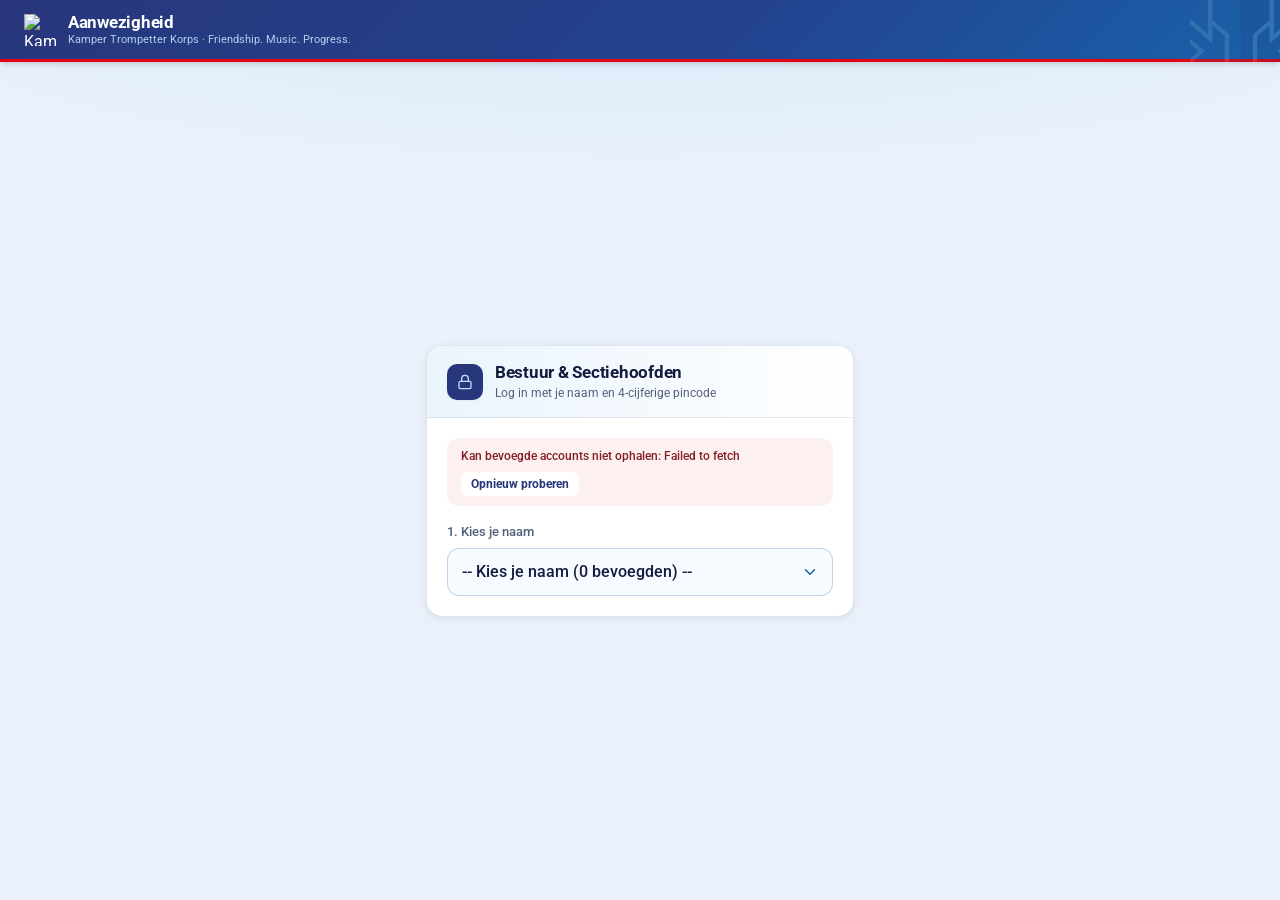
==== commit 7ef598a0: "Deploy KTK Platform Huisstijl v3.3, automatische Night Royal dark mode en ingeklapte sectiekaartjes" ====
--- a/index.html
+++ b/index.html
@@ -2,13 +2,13 @@
 <html lang="nl">
   <head>
     <meta charset="UTF-8" />
-    <meta name="viewport" content="width=device-width, initial-scale=1.0, viewport-fit=cover" />
+    <meta name="viewport" content="width=device-width, initial-scale=1.0, maximum-scale=1.0, user-scalable=no" />
     <meta name="color-scheme" content="light dark" />
     <meta name="theme-color" media="(prefers-color-scheme: light)" content="#28367B" />
     <meta name="theme-color" media="(prefers-color-scheme: dark)" content="#0b1224" />
     <meta name="mobile-web-app-capable" content="yes" />
     <meta name="apple-mobile-web-app-capable" content="yes" />
-    <meta name="apple-mobile-web-app-status-bar-style" content="black-translucent" />
+    <meta name="apple-mobile-web-app-status-bar-style" content="default" />
     <link rel="icon" type="image/svg+xml" href="https://ktkkampen.nl/img/logo.svg" />
     <link rel="apple-touch-icon" href="https://admin.ktkkampen.nl/uploads/KTK-logos/logo.svg" />
     <link rel="manifest" href="./manifest-dashboard.json" />
@@ -29,9 +29,9 @@
         } catch (e) {}
       })()
     </script>
-    <script type="module" crossorigin src="./assets/index-C4fefhpo.js"></script>
-    <link rel="modulepreload" crossorigin href="./assets/modal-dialog-DBimum6C.js">
-    <link rel="stylesheet" crossorigin href="./assets/modal-dialog-D5gunH_D.css">
+    <script type="module" crossorigin src="./assets/index-DVxR4Lun.js"></script>
+    <link rel="modulepreload" crossorigin href="./assets/modal-dialog-CTGBnn8e.js">
+    <link rel="stylesheet" crossorigin href="./assets/modal-dialog-CfYuX4dD.css">
   </head>
   <body>
     <div id="root"></div>
